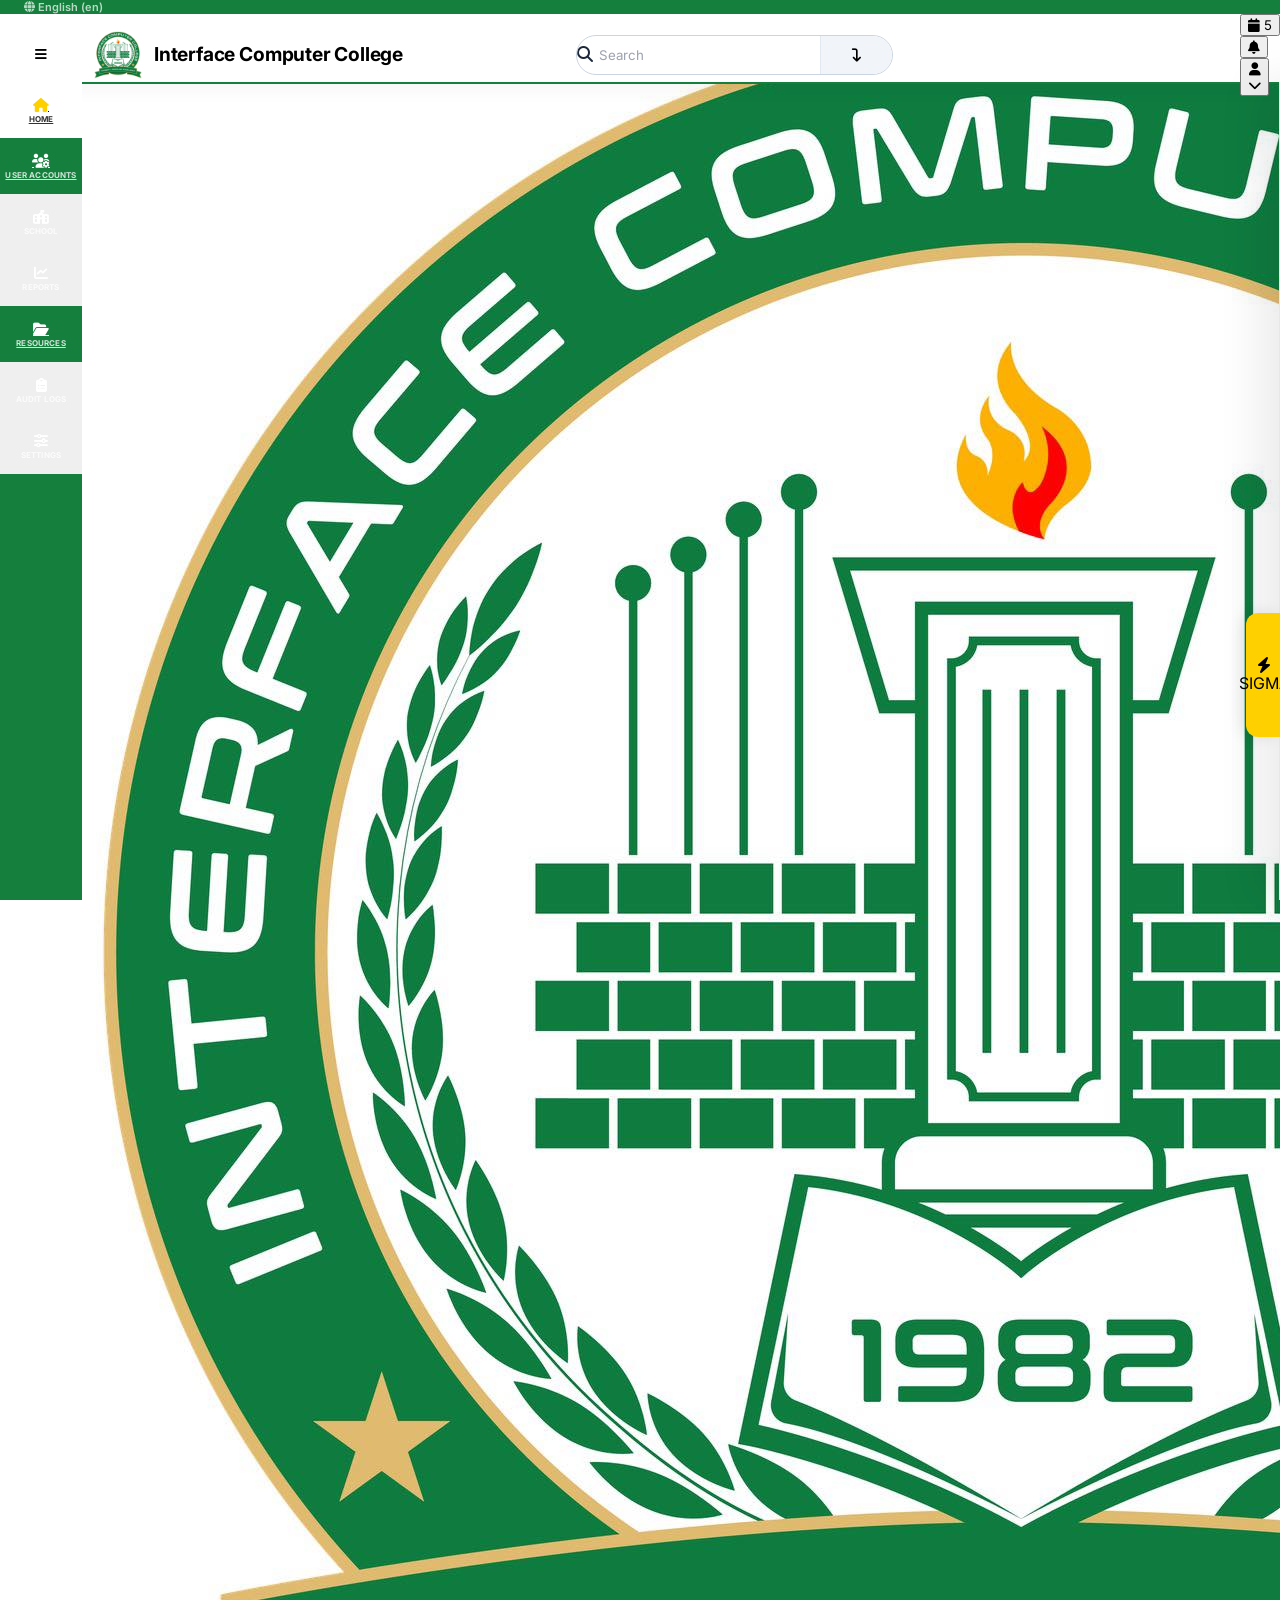
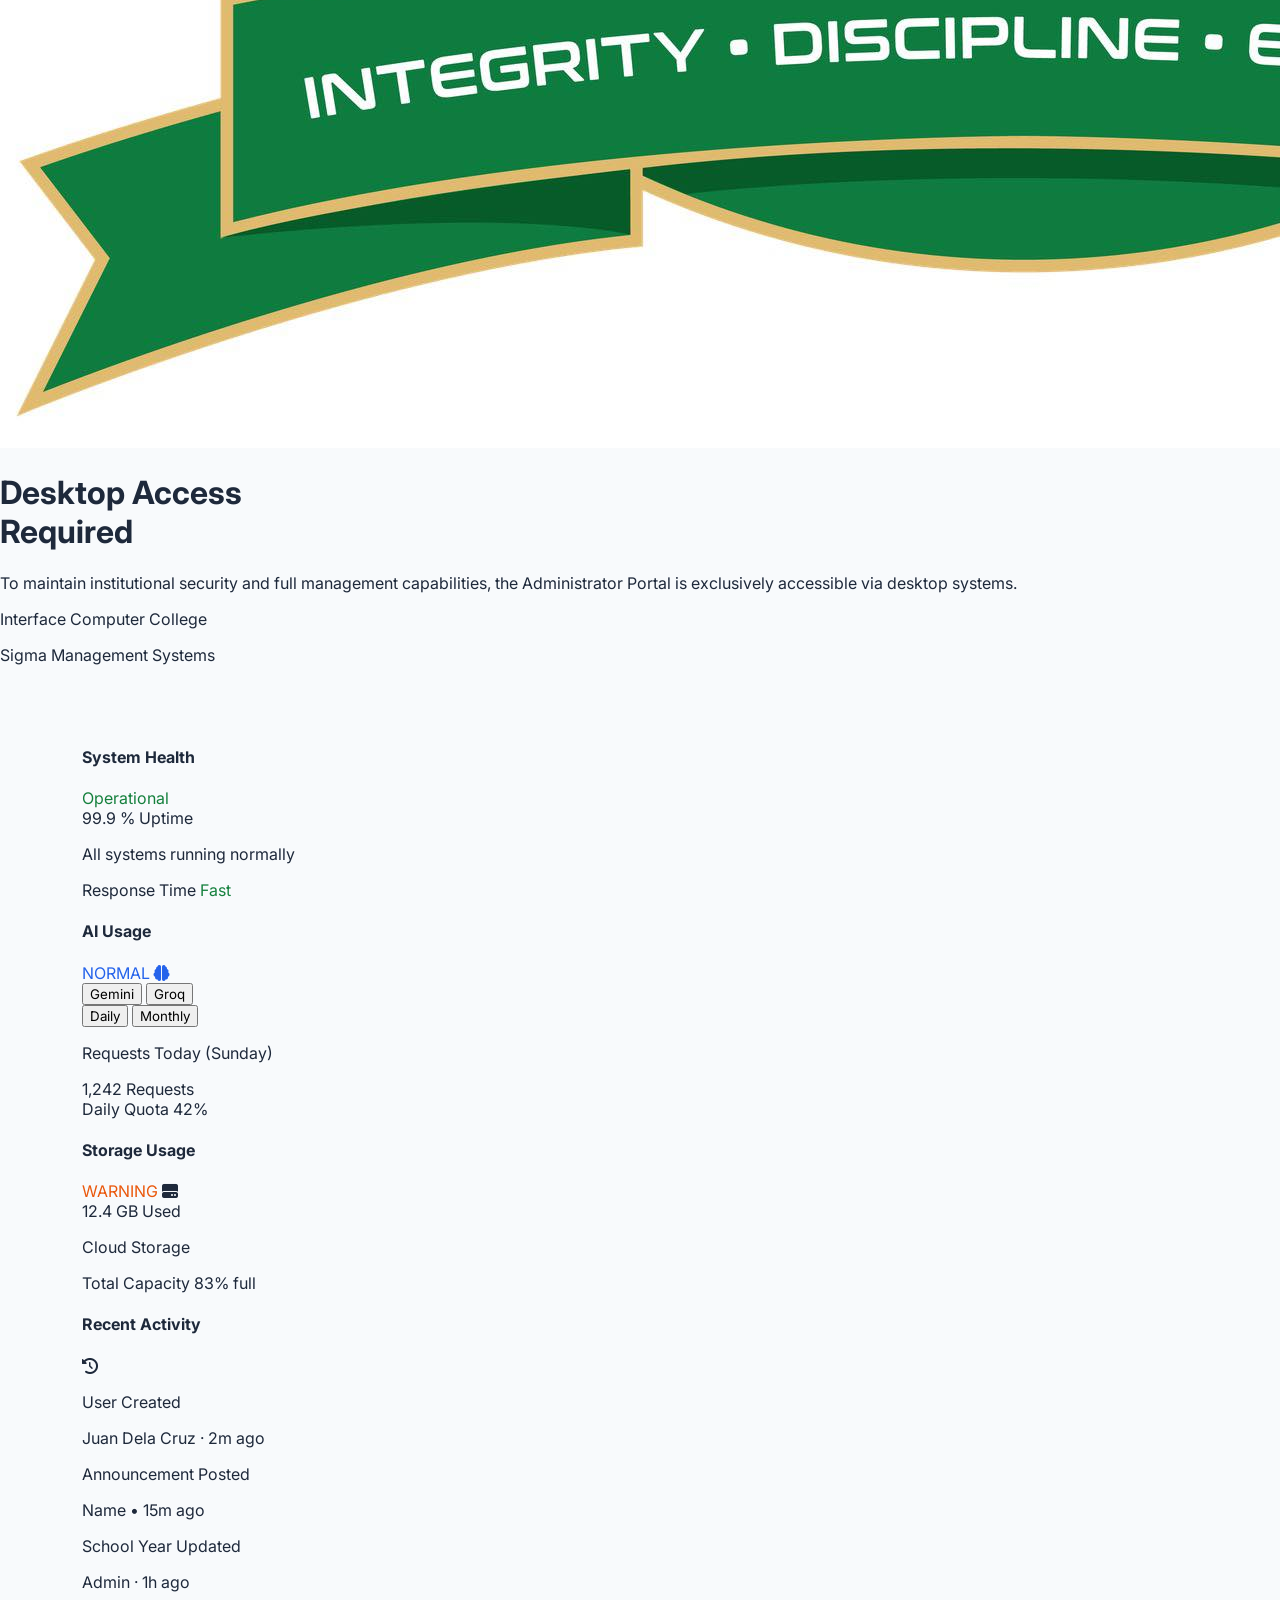
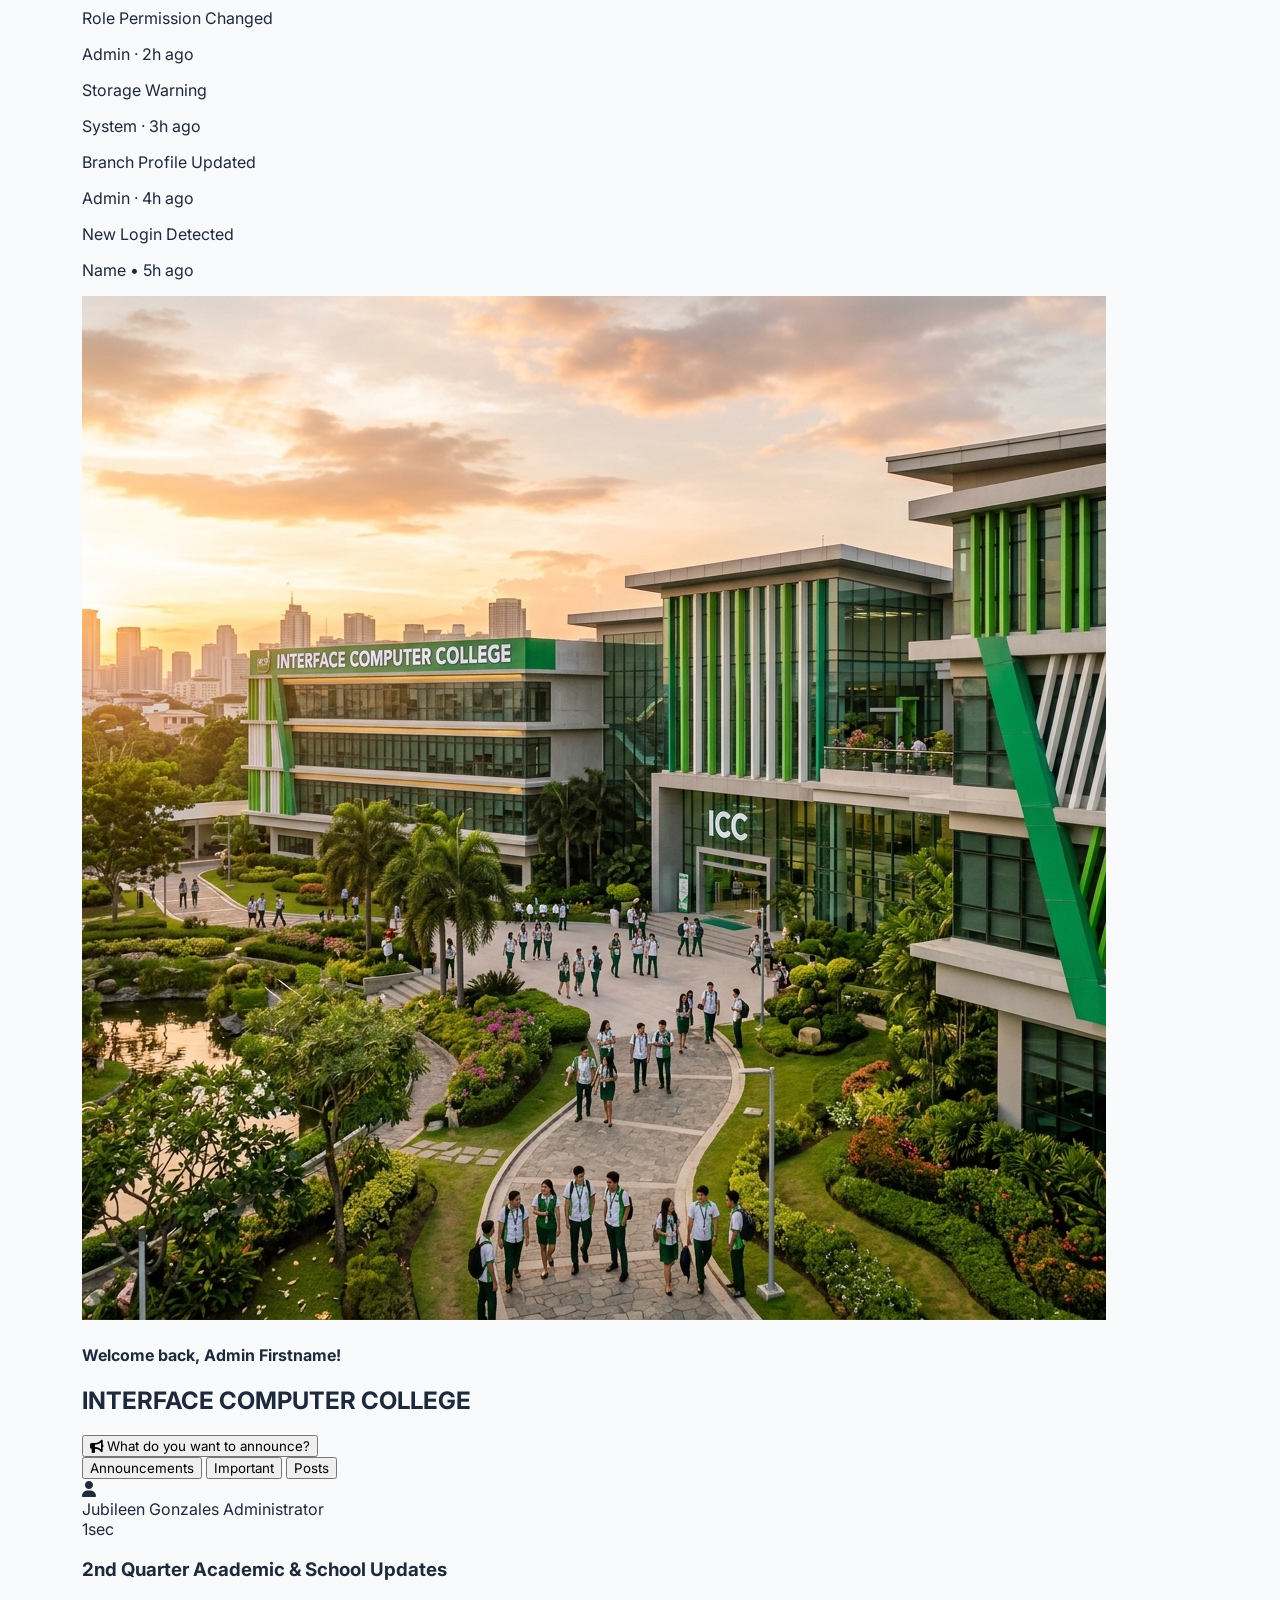
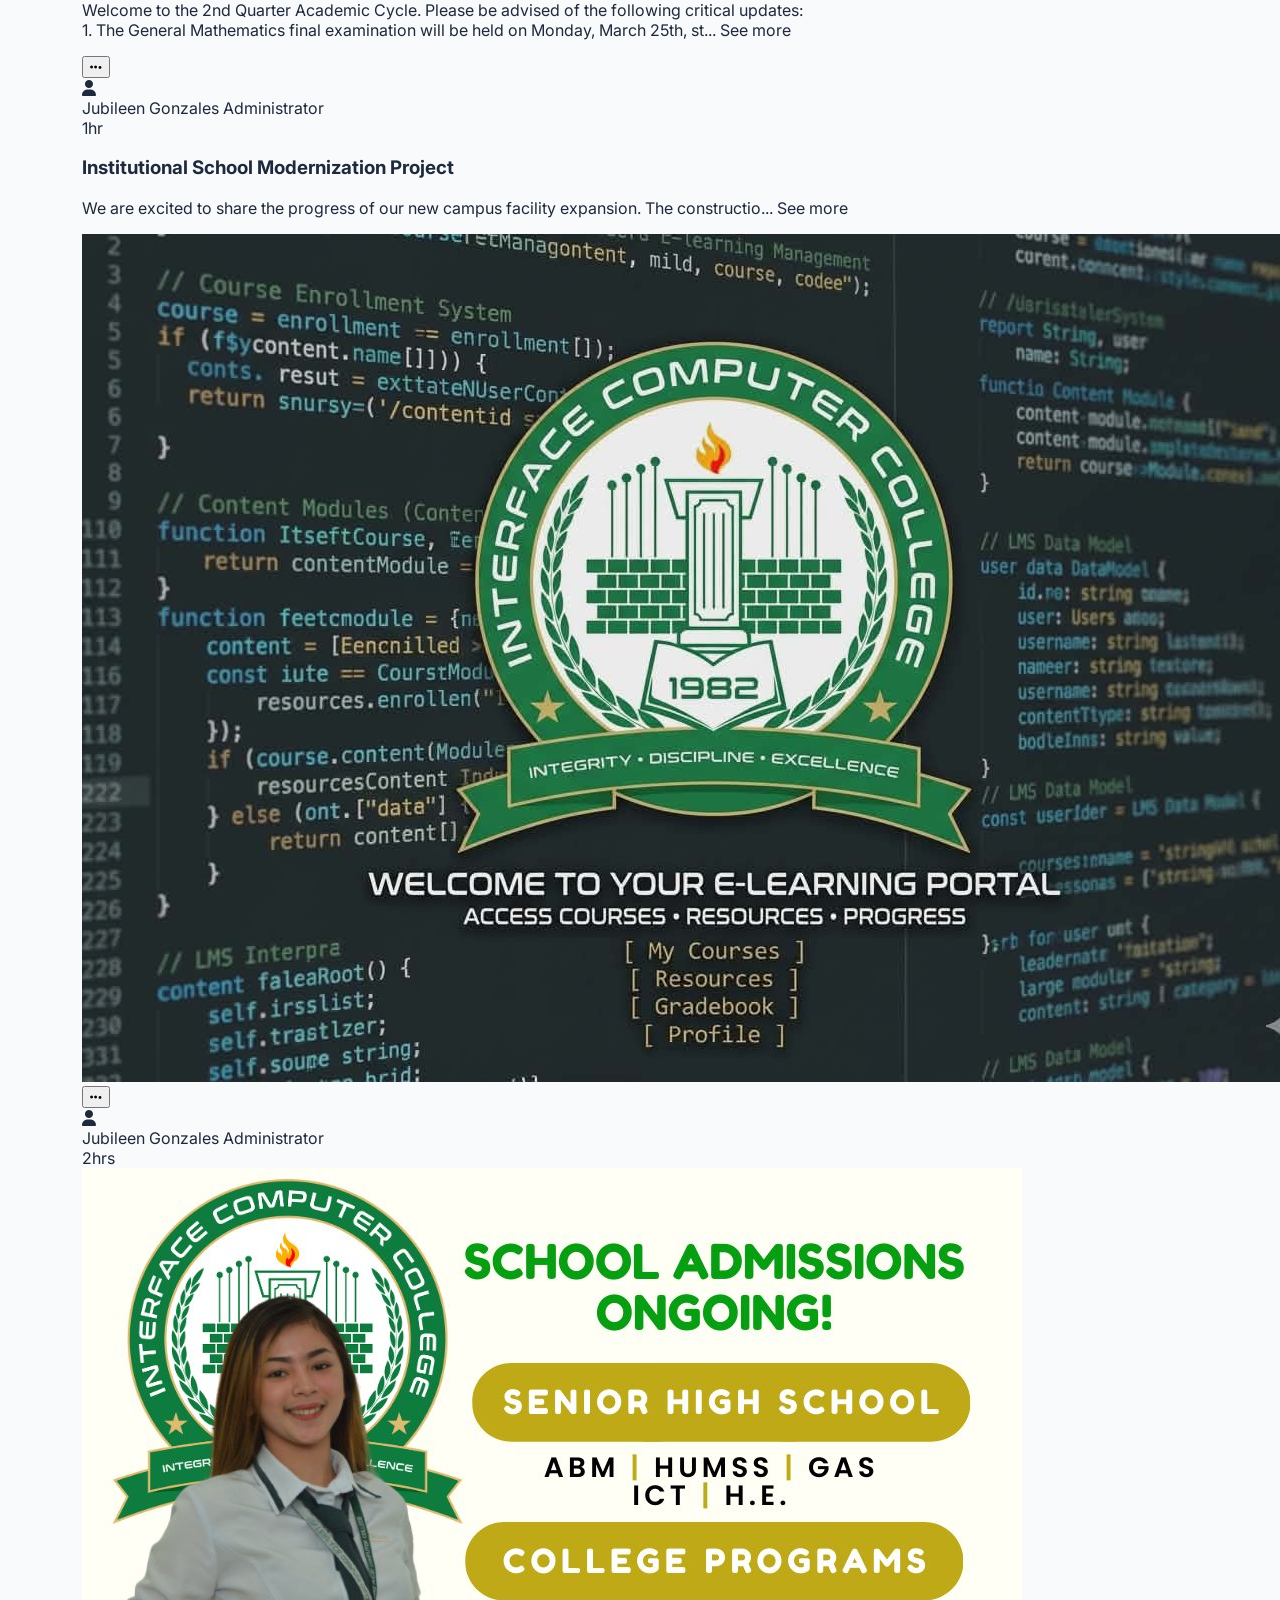
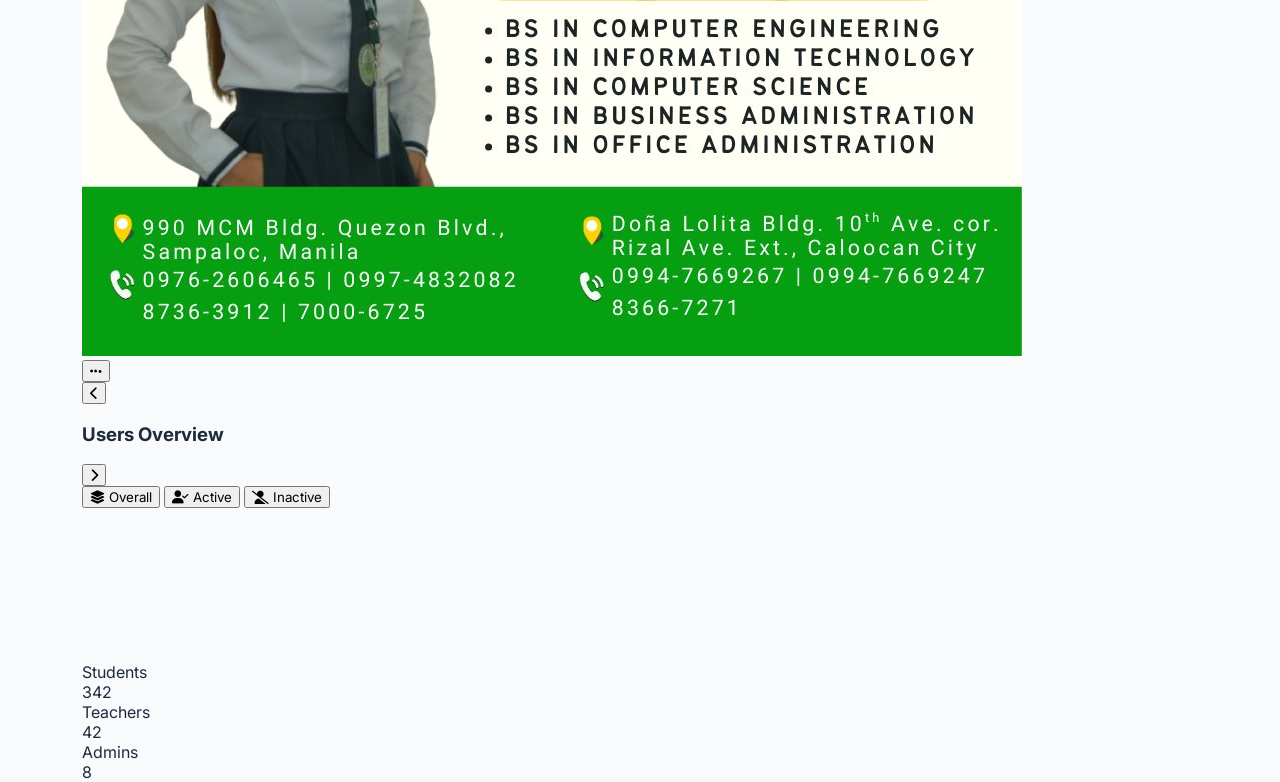
==== admin.html @ 4ba8fd10 "Add files via upload" ====
<!DOCTYPE html>
<html lang="en">

<head>
    <meta charset="UTF-8">
    <meta name="viewport" content="width=device-width, initial-scale=1.0, maximum-scale=1.0, user-scalable=no">
    <title>Interface Computer College - Admin</title>

    <!-- FONTS -->
    <link href="https://fonts.googleapis.com/css2?family=Inter:wght@300;400;500;600;700;800;900&display=swap"
        rel="stylesheet">
    <link rel="stylesheet" href="https://cdnjs.cloudflare.com/ajax/libs/font-awesome/6.5.1/css/all.min.css" />

    <!-- CSS -->
    <link rel="stylesheet" href="css/admin.css">

    <!-- CHARTS -->
    <script src="https://cdn.jsdelivr.net/npm/chart.js"></script>

    <!-- TAILWIND & CONFIG -->
    <script src="https://cdn.jsdelivr.net/npm/sortablejs@1.15.0/Sortable.min.js"></script>
    <script src="https://cdn.tailwindcss.com"></script>
    <script>
        tailwind.config = {
            theme: {
                extend: {
                    colors: {
                        'admin-bg': '#f8fafc',
                        'admin-card': '#FFFFFF',
                        'admin-border': '#e2e8f0',
                        'admin-accent': '#22c55e',
                        'admin-primary': '#15803d',
                        icc: '#15803d',
                        'icc-light': '#dcfce7',
                        'icc-dark': '#14532d',
                        'icc-yellow': '#FFD000'
                    }
                }
            }
        }
    </script>
    <style>
        * {
            font-family: 'Inter', sans-serif !important;
        }

        body {
            background-color: #f8fafc;
            color: #1e293b;
            margin: 0;
            padding: 0;
        }

        /* Protect icons from font override */
        i,
        [class^="fa-"],
        [class*=" fa-"] {
            font-family: "Font Awesome 6 Free" !important;
            font-weight: 900 !important;
        }

        /* Sortable Styles - Forced 100% Visibility */
        .sortable-ghost {
            opacity: 1 !important;
            background: #f1f5f9 !important;
        }

        .sortable-drag,
        .sortable-drag *,
        .sortable-fallback,
        .sortable-fallback *,
        .sortable-chosen,
        .sortable-chosen * {
            opacity: 1 !important;
            filter: none !important;
        }

        .sortable-fallback {
            display: block !important;
            box-shadow: 0 25px 50px -12px rgba(0, 0, 0, 0.25) !important;
            pointer-events: none;
            z-index: 99999 !important;
        }
    </style>
    <style id="subject-dynamic-styles">
        #subject-edit-overlay.has-active-draft #subject-draft-btn {
            display: none !important;
        }

        #subject-edit-overlay.has-active-draft #subject-save-btn {
            display: none !important;
        }
    </style>
</head>

<body class="bg-admin-bg min-h-screen flex flex-col font-['Inter'] text-slate-700 sidebar-collapsed">
    <!-- Blocked Access for Mobile/Tablet -->
    <div id="mobile-blocked-screen" class="fixed inset-0 z-[9999] bg-white flex flex-col items-center justify-center p-10 lg:hidden">
        <div class="flex flex-col items-center max-w-sm">
            <div class="w-24 h-24 bg-white rounded-full flex items-center justify-center mb-10 shadow-lg border border-slate-50">
                <img src="image/ICC logo.jpg" alt="ICC Logo" class="w-16 h-16 object-contain">
            </div>
            
            <div class="space-y-4 text-center">
                <h1 class="text-3xl font-black text-slate-900 tracking-tight uppercase leading-tight">
                    Desktop Access <br><span class="text-red-600">Required</span>
                </h1>
                
                <div class="w-12 h-1 bg-slate-200 mx-auto rounded-full my-6"></div>
                
                <p class="text-[13px] font-medium text-slate-500 leading-relaxed px-4">
                    To maintain institutional security and full management capabilities, the Administrator Portal is exclusively accessible via desktop systems.
                </p>
            </div>
            
            <div class="mt-16 pt-8 border-t border-slate-100 w-full flex flex-col items-center">
                <p class="text-[10px] font-black text-slate-400 uppercase tracking-[0.3em]">Interface Computer College</p>
                <p class="text-[9px] font-bold text-slate-300 uppercase tracking-widest mt-1">Sigma Management Systems</p>
            </div>
        </div>
    </div>
    <header id="admin-header"
        class="admin-topbar admin-global-header shrink-0 z-[250] fixed top-0 left-0 right-0 flex flex-col bg-white">
        <!-- School Year Status Strip (Green) -->
        <nav class="top-nav justify-between shrink-0">
            <div class="flex items-center gap-3">
                <span id="global-sy-display" class="text-white uppercase tracking-[0.2em] text-[10px] font-medium">
                    Initializing...</span>
            </div>
            <div class="flex items-center gap-2 pr-4">
                <i class="fa-solid fa-globe text-[10px] text-white/50"></i>
                <span class="text-white text-[10px] font-medium">English (en)</span>
            </div>
        </nav>

        <!-- Main Branding & Controls (White) -->
        <div class="admin-topbar__inner flex-1">
            <div class="admin-topbar__brand">
                <button id="sidebarToggleBtn" type="button" aria-label="Toggle sidebar"
                    class="w-[38px] h-[38px] rounded-full hover:bg-slate-100 focus:outline-none flex items-center justify-center no-underline transition-colors">
                    <i class="fa-solid fa-bars text-[17px] text-black"></i>
                </button>
                <div id="logo-container">
                    <button id="nav-logo-btn" title="Go to Dashboard">
                        <img src="image/ICC logo.jpg" alt="ICC Logo">
                    </button>
                </div>
                <div class="admin-topbar__brand-copy">
                    <p id="header-brand-title" class="admin-topbar__brand-label text-black">Interface Computer
                        College</p>
                </div>
            </div>

            <div class="absolute left-1/2 -translate-x-1/2 w-full max-w-sm md:block z-[101]">
                <div
                    class="header-search-shell relative flex items-center group bg-white border border-slate-300 rounded-full focus-within:border-[#FFD000] focus-within:bg-white hover:bg-white focus-within:ring-0 focus-within:outline-none focus-within:shadow-none transition-all overflow-hidden">
                    <span
                        class="absolute inset-y-0 left-0 pl-4 flex items-center pointer-events-none opacity-0 group-focus-within:opacity-100 transition-opacity duration-300">
                        <i class="fa-solid fa-magnifying-glass text-slate-900 text-sm"></i>
                    </span>
                    <input id="searchBar" type="text" placeholder="Search"
                        class="block w-full h-[38px] pl-5 pr-4 bg-transparent border-0 text-[13px] placeholder-gray-400 focus:outline-none focus:ring-0 focus:ring-offset-0 focus:shadow-none transition-all group-focus-within:pl-10 font-medium text-slate-700"
                        onkeydown="if(event.key==='Enter'){}">
                    <button id="globalSearchBtn"
                        class="header-search-enter w-[72px] h-[38px] flex items-center justify-center border-l border-slate-200 bg-slate-100 hover:bg-slate-200 transition-all text-black flex-shrink-0">
                        <i class="fa-solid fa-arrow-turn-down text-[10px] transform rotate-[-90deg] scale-y-[-1]"></i>
                    </button>
                </div>
            </div>

            <div class="flex-grow pl-8">
                <h1 id="main-content-header" class="text-xl font-black text-slate-900 tracking-tight uppercase"></h1>
            </div>

            <div class="flex items-center gap-2 pr-4">
                <div class="relative">
                    <button id="calendar-toggle"
                        class="header-icon-btn relative w-[38px] h-[38px] rounded-full bg-slate-100 hover:bg-slate-200 focus:outline-none group flex items-center justify-center transition-colors no-underline">
                        <div class="relative flex items-center justify-center pointer-events-none">
                            <i class="fa-solid fa-calendar text-[22px] text-black transition-colors"></i>
                            <span id="calendar-date-number"
                                class="absolute pt-[5px] text-[9px] font-black text-white leading-none group-[.active]:text-black transition-colors">28</span>
                        </div>
                    </button>
                </div>



                <div class="relative">
                    <button id="noti-toggle"
                        class="header-icon-btn relative w-[38px] h-[38px] rounded-full bg-slate-100 hover:bg-slate-200 focus:outline-none group flex items-center justify-center transition-colors no-underline">
                        <i class="fa-solid fa-bell text-[21px] text-black transition-colors"></i>
                        <span id="noti-badge"
                            class="absolute top-2 right-2 w-2 h-2 bg-[#FFD000] rounded-full border-2 border-white pointer-events-none"></span>
                    </button>
                </div>

                <div class="relative">
                    <button id="profile-toggle"
                        class="header-profile-btn relative w-[38px] h-[38px] rounded-full hover:bg-slate-100 focus:outline-none group flex items-center justify-center text-black text-base font-bold bg-slate-200 no-underline transition-colors">
                        <div class="absolute inset-0 rounded-full overflow-hidden flex items-center justify-center">
                            <img id="header-avatar-img" src="" alt="Avatar"
                                class="absolute inset-0 w-full h-full object-cover hidden">
                            <i id="header-avatar-placeholder" class="fa-solid fa-user text-sm opacity-50"></i>
                        </div>
                        <div
                            class="absolute bottom-[-2px] right-[-2px] w-4.5 h-4.5 bg-white rounded-full border border-slate-200 shadow-sm flex items-center justify-center z-10">
                            <i
                                class="header-profile-btn__chevron fa-solid fa-chevron-down text-[10px] font-bold text-black transition-colors"></i>
                        </div>
                    </button>
                </div>
            </div>
        </div>
    </header>

    <div class="flex flex-1">

        <!-- SIDEBAR -->
        <aside id="sidebar"
            class="fixed top-[82px] left-0 h-[calc(100vh-82px)] bg-admin-primary text-white flex flex-col z-[200] overflow-y-auto custom-scrollbar">
            <nav class="py-4 flex flex-col">
                <a href="#" id="nav-dashboard" class="nav-link active no-underline group">
                    <div class="sidebar-rail-icon">
                        <i class="fa-solid fa-house text-xl"></i>
                        <span class="rail-label">Home</span>
                    </div>
                    <span class="full-label text-[13px] whitespace-nowrap overflow-hidden font-medium">Home</span>
                </a>

                <a href="#" id="nav-users-accounts" class="nav-link no-underline">
                    <div class="sidebar-rail-icon">
                        <i class="fa-solid fa-users-gear text-xl"></i>
                        <span class="rail-label">User Accounts</span>
                    </div>
                    <span class="full-label text-[13px] whitespace-nowrap overflow-hidden font-medium">User
                        Accounts</span>
                </a>

                <div class="nav-group">
                    <button id="nav-school-mgmt" data-toggle="submenu"
                        class="nav-link nav-link--group w-full no-underline group">
                        <div class="sidebar-rail-icon">
                            <i class="fa-solid fa-school-flag text-xl"></i>
                            <span class="rail-label">School</span>
                        </div>
                        <span class="full-label text-[13px] whitespace-nowrap overflow-hidden font-medium">School
                            Management</span>
                        <i class="fa-solid fa-chevron-right sidebar-group-chevron text-[10px] transition-transform duration-300"
                            id="school-mgmt-chevron"></i>
                    </button>
                    <div id="school-mgmt-submenu" class="sidebar-submenu hidden">
                        <a href="#" id="nav-school-branch" class="nav-sublink no-underline">
                            <i class="fa-solid fa-code-branch"></i>
                            <span>School Branch</span>
                        </a>
                        <a href="#" id="nav-school-profile" class="nav-sublink no-underline">
                            <i class="fa-solid fa-building-columns"></i>
                            <span>School Profile</span>
                        </a>
                        <a href="#" id="nav-school-year" class="nav-sublink no-underline">
                            <i class="fa-solid fa-calendar-check"></i>
                            <span>School Year</span>
                        </a>
                        <a href="#" id="nav-school-sections" class="nav-sublink no-underline">
                            <i class="fa-solid fa-layer-group"></i>
                            <span>Sections</span>
                        </a>
                        <a href="#" id="nav-school-subjects" class="nav-sublink no-underline">
                            <i class="fa-solid fa-book-open"></i>
                            <span>Subjects</span>
                        </a>
                    </div>
                </div>

                <div class="nav-group">
                    <button id="nav-reports" data-toggle="submenu"
                        class="nav-link nav-link--group w-full no-underline group">
                        <div class="sidebar-rail-icon">
                            <i class="fa-solid fa-chart-line text-xl"></i>
                            <span class="rail-label">Reports</span>
                        </div>
                        <span
                            class="full-label text-[13px] whitespace-nowrap overflow-hidden font-medium">Reports</span>
                        <i class="fa-solid fa-chevron-right sidebar-group-chevron text-[10px] transition-transform duration-300"
                            id="reports-chevron"></i>
                    </button>
                    <div id="reports-submenu" class="sidebar-submenu hidden">
                        <a href="#" id="nav-reports-ai" class="nav-sublink no-underline">
                            <i class="fa-solid fa-brain"></i>
                            <span>AI Reports</span>
                        </a>
                        <a href="#" id="nav-reports-attendance" class="nav-sublink no-underline">
                            <i class="fa-solid fa-calendar-check"></i>
                            <span>Attendance Reports</span>
                        </a>
                        <a href="#" id="nav-reports-performance" class="nav-sublink no-underline">
                            <i class="fa-solid fa-chart-line"></i>
                            <span>Performance Reports</span>
                        </a>
                    </div>
                </div>

                <div class="nav-group">
                    <a href="#" id="nav-resources" class="nav-link no-underline group">
                        <div class="sidebar-rail-icon">
                            <i class="fa-solid fa-folder-open text-xl"></i>
                            <span class="rail-label">Resources</span>
                        </div>
                        <span
                            class="full-label text-[13px] whitespace-nowrap overflow-hidden font-medium">Resources</span>
                    </a>
                </div>



                <div class="nav-group">
                    <button id="nav-audit-logs" data-toggle="submenu"
                        class="nav-link nav-link--group w-full no-underline group">
                        <div class="sidebar-rail-icon">
                            <i class="fa-solid fa-clipboard-list text-xl"></i>
                            <span class="rail-label">Audit Logs</span>
                        </div>
                        <span class="full-label text-[13px] whitespace-nowrap overflow-hidden font-medium">Audit Logs</span>
                        <i class="fa-solid fa-chevron-right sidebar-group-chevron text-[10px] transition-transform duration-300"
                            id="audit-logs-chevron"></i>
                    </button>
                    <div id="audit-logs-submenu" class="sidebar-submenu hidden">
                        <a href="#" id="nav-audit-ai" class="nav-sublink no-underline">
                            <i class="fa-solid fa-robot"></i>
                            <span>AI Logs</span>
                        </a>
                        <a href="#" id="nav-audit-activity" class="nav-sublink no-underline">
                            <i class="fa-solid fa-shoe-prints"></i>
                            <span>Activity Logs</span>
                        </a>
                        <a href="#" id="nav-audit-auth" class="nav-sublink no-underline">
                            <i class="fa-solid fa-right-to-bracket"></i>
                            <span>Authentication Logs</span>
                        </a>
                    </div>
                </div>

                <div class="nav-group">
                    <button id="nav-settings" data-toggle="submenu"
                        class="nav-link nav-link--group w-full no-underline group">
                        <div class="sidebar-rail-icon">
                            <i class="fa-solid fa-sliders text-xl"></i>
                            <span class="rail-label">Settings</span>
                        </div>
                        <span class="full-label text-[13px] whitespace-nowrap overflow-hidden font-medium">System
                            Settings</span>
                        <i class="fa-solid fa-chevron-right sidebar-group-chevron text-[10px] transition-transform duration-300"
                            id="settings-chevron"></i>
                    </button>
                    <div id="settings-submenu" class="sidebar-submenu hidden">
                        <a href="#" id="nav-settings-security" data-settings-tab="security"
                            class="nav-sublink no-underline">
                            <i class="fa-solid fa-shield-halved"></i>
                            <span>Login Security</span>
                        </a>
                        <a href="#" id="nav-settings-preference" data-settings-tab="preference"
                            class="nav-sublink no-underline">
                            <i class="fa-solid fa-palette"></i>
                            <span>Preferences</span>
                        </a>
                        <a href="#" id="nav-settings-storage" data-settings-tab="storage"
                            class="nav-sublink no-underline">
                            <i class="fa-solid fa-hard-drive"></i>
                            <span>Storage</span>
                        </a>
                        <a href="#" id="nav-settings-api" data-settings-tab="api" class="nav-sublink no-underline">
                            <i class="fa-solid fa-plug"></i>
                            <span>API Keys</span>
                        </a>
                    </div>
                </div>

                <div class="mt-auto pb-4"></div>
            </nav>

        </aside>

        <aside id="sub-sidebar"
            class="fixed top-[82px] h-[calc(100vh-82px)] w-[240px] bg-white border-r border-slate-200 z-[240] flex-col shadow-sm hidden">
            <div id="sub-sidebar-header"
                class="px-4 py-4 border-b border-slate-100 bg-white flex items-center min-h-[60px]">
                <h3 id="sub-sidebar-title" class="font-black text-slate-900 text-[15px] leading-tight truncate w-full">
                    Menu
                </h3>
            </div>
            <div id="sub-sidebar-content" class="flex-1 overflow-y-auto p-2 space-y-1"></div>
        </aside>

        <!-- MAIN WRAPPER (Shifted for Fixed Sidebar) -->
        <div id="layout-wrapper" class="flex-1 ml-[220px] flex flex-col min-h-screen">
            <!-- DASHBOARD CONTENT -->
            <main id="admin-main" class="flex-1 bg-admin-bg relative">
                <!-- USER PROFILE VIEW (Read-Only) -->
                <section id="user-profile-view" class="dynamic-section hidden">
                    <!-- Top Banner & Header Part -->
                    <div class="w-full border-b border-slate-200 bg-white">
                        <div class="mx-auto max-w-[1024px] w-full">
                            <div class="bg-white border-x border-slate-200 p-0 relative flex flex-col">
                                <div class="relative min-h-[310px]">
                                    <div class="absolute inset-0 overflow-hidden rounded-b-[44px] bg-[#15803d]">
                                        <div
                                            class="absolute inset-0 bg-[radial-gradient(circle_at_top_left,_rgba(255,255,255,0.18),_transparent_38%),radial-gradient(circle_at_bottom_right,_rgba(255,255,255,0.14),_transparent_34%)]">
                                        </div>
                                        <div
                                            class="absolute inset-0 opacity-20 bg-[repeating-linear-gradient(90deg,transparent_0,transparent_22px,rgba(250,204,21,0.4)_22px,rgba(250,204,21,0.4)_23px)]">
                                        </div>
                                        <div class="absolute bottom-0 left-1/3 right-0 h-px bg-white/10"></div>
                                    </div>
                                    <div class="relative px-10 pt-10 pb-0 min-h-[310px] flex items-end">
                                        <div
                                            class="relative z-10 flex flex-col md:flex-row md:items-center gap-6 md:gap-8 w-full">
                                            <button type="button" id="user-profile-picture-trigger"
                                                onclick="window.toggleUserProfilePictureOverlay(true)"
                                                class="w-44 h-44 md:w-48 md:h-48 rounded-full bg-slate-200 flex items-center justify-center focus:outline-none shrink-0 mb-[-74px] border border-slate-300 shadow-sm transition-transform hover:scale-[1.05] duration-200"
                                                title="Change profile picture">
                                                <div
                                                    class="w-40 h-40 md:w-44 md:h-44 rounded-full bg-slate-100 flex items-center justify-center overflow-hidden relative">
                                                    <img id="user-avatar-img" src="" alt="User Avatar"
                                                        class="absolute inset-0 w-full h-full object-cover hidden">
                                                    <i id="user-avatar-placeholder"
                                                        class="fa-solid fa-user text-7xl text-black opacity-50"></i>
                                                </div>
                                            </button>
                                            <div class="flex-1 md:pb-5">
                                                <div class="flex flex-col gap-1">
                                                    <h2
                                                        class="text-[1.85rem] md:text-[2.6rem] font-medium text-white tracking-tight leading-[1.02]">
                                                        <span id="view-user-firstName-banner">Firstname</span>
                                                        <span id="view-user-lastName-banner">Lastname</span>
                                                    </h2>
                                                    <div class="flex items-center gap-3">
                                                        <span id="view-user-role" style="display:none"
                                                            class="px-3 py-1 bg-white/20 backdrop-blur-md rounded-full text-[10px] font-black uppercase tracking-widest text-white">Role</span>
                                                        <span id="view-user-id"
                                                            class="text-[10px] font-normal uppercase tracking-widest text-white">ID:
                                                            #000000</span>
                                                    </div>
                                                </div>
                                            </div>
                                        </div>
                                    </div>

                                    <!-- Profile Settings Dropdown - Right side exactly below banner boundary -->
                                    <div class="absolute right-10 top-full mt-6 z-20">
                                        <div class="relative">
                                            <button type="button" id="profile-settings-btn"
                                                onclick="window.toggleProfileSettingsMenu(event)"
                                                class="w-10 h-10 bg-white hover:bg-slate-50 border border-slate-200 rounded-full flex items-center justify-center text-slate-600 transition-all group shadow-sm"
                                                title="Account Settings">
                                                <i
                                                    class="fa-solid fa-gear text-base group-hover:rotate-90 transition-transform duration-500"></i>
                                            </button>
                                            <div id="profile-settings-menu"
                                                class="hidden absolute right-0 mt-3 w-64 bg-white border border-slate-200 rounded-[2rem] shadow-[0_20px_50px_rgba(0,0,0,0.1)] z-[110] p-4 overflow-hidden">
                                                <div class="space-y-1">
                                                    <button
                                                        onclick="window.viewUserProfile(window.currentViewingUserId); window.toggleProfileSettingsMenu(null, true)"
                                                        class="w-full flex items-center gap-3 px-4 py-3 hover:bg-slate-50 rounded-2xl transition-all group">
                                                        <div class="w-6 flex justify-center items-center">
                                                            <i class="fa-solid fa-circle-user text-black text-sm"></i>
                                                        </div>
                                                        <span
                                                            class="text-[11px] font-bold text-black font-['Inter']">View
                                                            Profile</span>
                                                    </button>
                                                    <button
                                                        onclick="window.editUserPermissions(window.currentViewingUserId); window.toggleProfileSettingsMenu(null, true)"
                                                        class="w-full flex items-center gap-3 px-4 py-3 hover:bg-slate-50 rounded-2xl transition-all group">
                                                        <div class="w-6 flex justify-center items-center">
                                                            <i class="fa-solid fa-user-shield text-black text-sm"></i>
                                                        </div>
                                                        <span id="profile-edit-permissions-label"
                                                            class="text-[11px] font-bold text-black font-['Inter']">Edit
                                                            Permissions</span>
                                                    </button>
                                                    <div class="h-px bg-slate-100 my-2 mx-4"></div>
                                                    <button
                                                        onclick="window.requestPasswordChange(window.currentViewingUserId); window.toggleProfileSettingsMenu(null, true)"
                                                        class="w-full flex items-center gap-3 px-4 py-3 hover:bg-slate-50 rounded-2xl transition-all group">
                                                        <div class="w-6 flex justify-center items-center">
                                                            <i class="fa-solid fa-key text-black text-sm"></i>
                                                        </div>
                                                        <span
                                                            class="text-[11px] font-bold text-black font-['Inter']">Change
                                                            Password</span>
                                                    </button>
                                                    <div class="h-px bg-slate-100 my-2 mx-4"></div>
                                                    <button id="profile-lock-btn"
                                                        onclick="window.toggleUserLock(window.currentViewingUserId); window.toggleProfileSettingsMenu(null, true)"
                                                        class="w-full flex items-center gap-3 px-4 py-3 hover:bg-slate-50 rounded-2xl transition-all group">
                                                        <div class="w-6 flex justify-center items-center">
                                                            <i id="profile-lock-icon"
                                                                class="fa-solid fa-lock text-black text-sm"></i>
                                                        </div>
                                                        <span id="profile-lock-label"
                                                            class="text-[11px] font-bold text-black font-['Inter']">Lock
                                                            Account</span>
                                                    </button>
                                                    <div class="h-px bg-slate-100 my-2 mx-4"></div>
                                                    <button
                                                        onclick="window.showDeleteAccountModal1(); window.toggleProfileSettingsMenu(null, true)"
                                                        class="w-full flex items-center gap-3 px-4 py-3 hover:bg-red-50 rounded-2xl transition-all group">
                                                        <div class="w-6 flex justify-center items-center">
                                                            <i class="fa-solid fa-trash-can text-red-600 text-sm"></i>
                                                        </div>
                                                        <span
                                                            class="text-[11px] font-bold text-red-600 font-['Inter']">Delete</span>
                                                    </button>
                                                </div>
                                            </div>
                                        </div>
                                    </div>
                                </div>
                                <div class="pt-24">
                                    <div class="border-t border-slate-200"></div>
                                </div>
                            </div>
                        </div>
                    </div>

                    <!-- Bottom Tabs & Content Part -->
                    <div class="mx-auto max-w-[1024px] w-full">
                        <div
                            class="bg-white border-x border-b border-slate-200 min-h-screen p-0 shadow-sm relative flex flex-col">
                            <div class="pt-2 pb-10 space-y-1">
                                <div
                                    class="px-10 grid grid-cols-1 lg:grid-cols-[320px_minmax(0,1fr)_auto] gap-8 items-center">
                                    <div class="flex justify-center">
                                        <h3
                                            class="text-base font-semibold text-slate-400 tracking-normal font-['Inter']">
                                            About</h3>
                                    </div>
                                    <div class="flex justify-center lg:justify-start gap-2">
                                        <p id="profile-tab-bio"
                                            class="px-4 py-0.5 border-b-2 border-[#15803d] text-base font-bold text-[#FFD000] tracking-normal font-['Inter'] cursor-pointer transition-colors hover:bg-slate-100 rounded-t-lg"
                                            onclick="window.switchUserProfileTab('bio')">
                                            Bio</p>
                                        <p id="profile-tab-achievements"
                                            class="px-4 py-0.5 border-b-2 border-transparent text-base font-normal text-slate-400 tracking-normal font-['Inter'] cursor-pointer transition-colors hover:bg-slate-100 rounded-t-lg"
                                            onclick="window.switchUserProfileTab('achievements')">
                                            Achievements</p>
                                        <p id="profile-tab-subjects"
                                            class="px-4 py-0.5 border-b-2 border-transparent text-base font-normal text-slate-400 tracking-normal font-['Inter'] cursor-pointer transition-colors hover:bg-slate-100 rounded-t-lg"
                                            onclick="window.switchUserProfileTab('subjects')">
                                            Subjects</p>
                                        <p id="profile-tab-sections"
                                            class="px-4 py-0.5 border-b-2 border-transparent text-base font-normal text-slate-400 tracking-normal font-['Inter'] cursor-pointer transition-colors hover:bg-slate-100 rounded-t-lg"
                                            onclick="window.switchUserProfileTab('sections')">
                                            Sections</p>
                                    </div>
                                </div>
                                <div class="border-t border-slate-200"></div>

                                <div class="px-10 pt-6 grid grid-cols-1 lg:grid-cols-[320px_minmax(0,1fr)] gap-8">
                                    <aside class="rounded-[28px] border border-slate-200 bg-white p-7 space-y-7">
                                        <div class="space-y-5">
                                            <div class="space-y-1">
                                                <div class="flex items-center justify-between">
                                                    <p
                                                        class="text-[10px] font-bold uppercase tracking-[0.24em] text-slate-400 font-['Inter']">
                                                        Email</p>
                                                </div>
                                                <p id="view-user-email"
                                                    class="text-sm font-medium text-black font-['Inter'] break-words">
                                                    example@gmail.com</p>
                                            </div>
                                        </div>
                                    </aside>

                                    <section class="rounded-[28px] border border-slate-200 bg-white p-7 min-h-[360px]">
                                        <div id="user-profile-tab-panel" class="space-y-6">
                                            <!-- Dynamic content injected here -->
                                        </div>
                                    </section>
                                </div>
                            </div>
                        </div>
                    </div>
                </section>

                <section id="dashboard-view" class="dynamic-section hidden">
                    <!-- Dashboard Workspace -->
                    <div class="grid grid-cols-1 lg:grid-cols-12 gap-8 p-4 pt-4 items-start">
                        <!-- 1. Left Section (3/12) - Metrics -->
                        <div id="dashboard-metrics-container"
                            class="lg:col-span-3 space-y-6 sticky top-[106px] mt-2 pr-2 max-h-[calc(100vh-106px)] overflow-y-auto custom-scrollbar">
                            <!-- System Health Panel -->
                            <div data-id="metric-health"
                                class="bg-white border border-slate-200 h-[180px] rounded-[22px] shadow-sm p-5 flex flex-col justify-between">
                                <div class="flex items-center justify-between pb-4 border-b border-slate-100">
                                    <h4 class="text-[10px] font-black text-black uppercase tracking-widest">System
                                        Health</h4>
                                    <div class="flex items-center gap-2">
                                        <span id="system-status-label"
                                            class="text-[9px] font-black text-[#15803d] uppercase tracking-widest">Operational</span>
                                        <div id="system-status-indicator"
                                            class="w-2 h-2 rounded-full bg-[#15803d] animate-pulse"></div>
                                    </div>
                                </div>
                                <div class="flex-1 flex flex-col justify-center gap-2">
                                    <div class="flex items-end gap-1">
                                        <span id="system-uptime-value"
                                            class="text-3xl font-black text-slate-900 leading-none">99.9</span>
                                        <span class="text-[10px] font-black text-black mb-1 uppercase tracking-widest">%
                                            Uptime</span>
                                    </div>
                                    <p id="system-status-message"
                                        class="text-[9px] font-bold text-black uppercase tracking-widest leading-relaxed">
                                        All systems running normally</p>
                                </div>
                                <div class="space-y-2">
                                    <div class="flex items-center justify-between">
                                        <span
                                            class="text-[8px] font-black text-black uppercase tracking-widest">Response
                                            Time</span>
                                        <span id="system-latency-label"
                                            class="text-[8px] font-black text-[#15803d] uppercase">Fast</span>
                                    </div>
                                    <div class="h-1 bg-slate-100 rounded-full overflow-hidden">
                                        <div id="system-latency-bar" class="w-full h-full bg-[#15803d]"></div>
                                    </div>
                                </div>
                            </div>
                            <!-- AI Usage Panel -->
                            <div data-id="metric-ai"
                                class="bg-white border border-slate-200 h-[180px] rounded-[22px] shadow-sm p-5 flex flex-col justify-between">
                                <div class="flex items-center justify-between pb-2 border-b border-slate-100">
                                    <h4 class="text-[10px] font-black text-black uppercase tracking-widest">AI Usage
                                    </h4>
                                    <div class="flex items-center gap-2">
                                        <span id="ai-status-label"
                                            class="text-[9px] font-black text-[#15803d] uppercase tracking-widest">Efficient</span>
                                        <i id="ai-status-icon" class="fa-solid fa-brain text-[10px] text-[#15803d]"></i>
                                    </div>
                                </div>

                                <div class="flex flex-col gap-1 mt-1">
                                    <!-- Model Switcher -->
                                    <div class="flex items-center bg-slate-50 rounded-full p-0.5">
                                        <button id="btn-ai-gemini"
                                            class="flex-1 py-1 rounded-full text-[7px] font-black uppercase tracking-widest transition-all bg-[#15803d] text-white">Gemini</button>
                                        <button id="btn-ai-groq"
                                            class="flex-1 py-1 rounded-full text-[7px] font-black uppercase tracking-widest transition-all text-black hover:bg-slate-100">Groq</button>
                                    </div>
                                    <!-- Period Switcher -->
                                    <div class="flex items-center bg-slate-50 rounded-full p-0.5">
                                        <button id="btn-period-daily"
                                            class="flex-1 py-1 rounded-full text-[7px] font-black uppercase tracking-widest transition-all bg-[#15803d] text-white">Daily</button>
                                        <button id="btn-period-monthly"
                                            class="flex-1 py-1 rounded-full text-[7px] font-black uppercase tracking-widest transition-all text-black hover:bg-slate-100">Monthly</button>
                                    </div>
                                </div>

                                <div class="flex-1 flex flex-col justify-center gap-0.5">
                                    <p id="ai-period-desc"
                                        class="text-[7px] font-black text-black uppercase tracking-widest opacity-60">
                                        Requests Today (Sunday)</p>
                                    <div class="flex items-end gap-1">
                                        <span id="ai-requests-value"
                                            class="text-2xl font-black text-slate-900 leading-none">1,242</span>
                                        <span
                                            class="text-[9px] font-black text-black mb-0.5 uppercase tracking-widest">Requests</span>
                                    </div>
                                </div>

                                <div class="space-y-1">
                                    <div class="flex items-center justify-between">
                                        <span id="ai-quota-label"
                                            class="text-[8px] font-black text-black uppercase tracking-widest">Daily
                                            Quota</span>
                                        <span id="ai-usage-percent" class="text-[8px] font-black text-black">42%</span>
                                    </div>
                                    <div class="h-1 bg-slate-100 rounded-full overflow-hidden">
                                        <div id="ai-usage-bar" class="w-[42%] h-full bg-[#15803d]"></div>
                                    </div>
                                </div>
                            </div>
                            <!-- Storage Usage Panel -->
                            <div data-id="metric-storage"
                                class="bg-white border border-slate-200 h-[180px] rounded-[22px] shadow-sm p-5 flex flex-col justify-between">
                                <div class="flex items-center justify-between pb-3 border-b border-slate-100">
                                    <h4 class="text-[10px] font-black text-black uppercase tracking-widest">Storage
                                        Usage</h4>
                                    <div class="flex items-center gap-2">
                                        <span id="storage-status-label"
                                            class="text-[9px] font-black text-[#15803d] uppercase tracking-widest">Optimal</span>
                                        <i class="fa-solid fa-hard-drive text-[10px] text-[#15803d]"></i>
                                    </div>
                                </div>
                                <div class="flex-1 flex flex-col justify-center gap-1">
                                    <div class="flex items-end gap-1">
                                        <span id="storage-used-value"
                                            class="text-2xl font-black text-slate-900 leading-none">12.4</span>
                                        <span
                                            class="text-[9px] font-black text-black mb-0.5 uppercase tracking-widest">GB
                                            Used</span>
                                    </div>
                                    <p
                                        class="text-[8px] font-bold text-black uppercase tracking-widest leading-relaxed">
                                        Cloud Storage</p>
                                </div>
                                <div class="space-y-1.5">
                                    <div class="flex items-center justify-between">
                                        <span class="text-[8px] font-black text-black uppercase tracking-widest">Total
                                            Capacity</span>
                                        <span id="storage-percent-label" class="text-[8px] font-black text-black">83%
                                            full</span>
                                    </div>
                                    <div class="h-1 bg-slate-100 rounded-full overflow-hidden">
                                        <div id="storage-usage-bar" class="w-[83%] h-full bg-[#ea580c]"></div>
                                    </div>
                                </div>
                            </div>

                            <!-- Recent Activity Panel (own scrollbar) -->
                            <div data-id="metric-activity"
                                class="bg-white border border-slate-200 h-[180px] rounded-[22px] shadow-sm p-5 flex flex-col">
                                <div class="flex items-center justify-between pb-3 border-b border-slate-100 mb-3">
                                    <h4 class="text-[10px] font-black text-black uppercase tracking-widest">Recent
                                        Activity</h4>
                                    <i class="fa-solid fa-clock-rotate-left text-[10px] text-[#15803d]"></i>
                                </div>
                                <div class="flex-1 overflow-y-auto custom-scrollbar space-y-3 pr-1">
                                    <div class="flex items-start gap-3">
                                        <div class="w-1.5 h-1.5 rounded-full bg-[#15803d] mt-1.5 shrink-0"></div>
                                        <div>
                                            <p class="text-[9px] font-black text-black uppercase tracking-widest">User
                                                Created</p>
                                            <p class="text-[9px] font-bold text-black/40 uppercase tracking-widest">Juan
                                                Dela Cruz · 2m ago</p>
                                        </div>
                                    </div>
                                    <div class="flex items-start gap-3">
                                        <div class="w-1.5 h-1.5 rounded-full bg-[#FFD000] mt-1.5 shrink-0"></div>
                                        <div>
                                            <p class="text-[9px] font-black text-black uppercase tracking-widest">
                                                Announcement Posted</p>
                                            <p class="text-[9px] font-bold text-black/40 uppercase tracking-widest">
                                                Name • 15m ago</p>
                                        </div>
                                    </div>
                                    <div class="flex items-start gap-3">
                                        <div class="w-1.5 h-1.5 rounded-full bg-[#15803d] mt-1.5 shrink-0"></div>
                                        <div>
                                            <p class="text-[9px] font-black text-black uppercase tracking-widest">School
                                                Year Updated</p>
                                            <p class="text-[9px] font-bold text-black/40 uppercase tracking-widest">
                                                Admin · 1h ago</p>
                                        </div>
                                    </div>
                                    <div class="flex items-start gap-3">
                                        <div class="w-1.5 h-1.5 rounded-full bg-slate-300 mt-1.5 shrink-0"></div>
                                        <div>
                                            <p class="text-[9px] font-black text-black uppercase tracking-widest">Role
                                                Permission Changed</p>
                                            <p class="text-[9px] font-bold text-black/40 uppercase tracking-widest">
                                                Admin · 2h ago</p>
                                        </div>
                                    </div>
                                    <div class="flex items-start gap-3">
                                        <div class="w-1.5 h-1.5 rounded-full bg-[#ea580c] mt-1.5 shrink-0"></div>
                                        <div>
                                            <p class="text-[9px] font-black text-black uppercase tracking-widest">
                                                Storage Warning</p>
                                            <p class="text-[9px] font-bold text-black/40 uppercase tracking-widest">
                                                System · 3h ago</p>
                                        </div>
                                    </div>
                                    <div class="flex items-start gap-3">
                                        <div class="w-1.5 h-1.5 rounded-full bg-[#15803d] mt-1.5 shrink-0"></div>
                                        <div>
                                            <p class="text-[9px] font-black text-black uppercase tracking-widest">Branch
                                                Profile Updated</p>
                                            <p class="text-[9px] font-bold text-black/40 uppercase tracking-widest">
                                                Admin · 4h ago</p>
                                        </div>
                                    </div>
                                    <div class="flex items-start gap-3">
                                        <div class="w-1.5 h-1.5 rounded-full bg-slate-300 mt-1.5 shrink-0"></div>
                                        <div>
                                            <p class="text-[9px] font-black text-black uppercase tracking-widest">New
                                                Login Detected</p>
                                            <p class="text-[9px] font-bold text-black/40 uppercase tracking-widest">
                                                Name • 5h ago</p>
                                        </div>
                                    </div>
                                </div>
                            </div>
                        </div>

                        <!-- 2. Middle Section (6/12) -->
                        <div class="lg:col-span-6 space-y-8 mt-2">
                            <!-- Welcome Panel -->
                            <div
                                class="welcome-panel relative h-[220px] rounded-[22px] overflow-hidden shadow-lg border border-slate-200 flex items-center px-12 group">
                                <img id="welcome-panel-admin-img" src="image/Welcome.jpg" alt="Welcome to ICC"
                                    class="absolute inset-0 w-full h-full object-cover transition-transform duration-700 group-hover:scale-105">
                                <div class="absolute inset-0 bg-gradient-to-r from-icc/90 via-icc/40 to-transparent">
                                </div>
                                <div class="relative z-10">
                                    <h4 class="text-[#FFD000] font-black text-2xl mb-3">
                                        Welcome back, Admin <span id="welcome-user-firstName">Firstname</span>!</h4>
                                    <h2 class="text-white text-4xl font-black leading-tight drop-shadow-md uppercase">
                                        INTERFACE COMPUTER COLLEGE</h2>
                                </div>
                            </div>


                            <!-- Announcement Composer Trigger -->
                            <div class="bg-white border border-slate-200 shadow-sm rounded-[22px] p-3 mb-6">
                                <button id="trigger-announcement-composer"
                                    class="w-full h-10 bg-slate-100 hover:bg-slate-200 transition-all rounded-full px-6 text-left text-slate-500 text-[13px] font-medium flex items-center gap-3 group">
                                    <i class="fa-solid fa-bullhorn text-[12px] text-slate-400"></i>
                                    <span>What do you want to announce?</span>
                                </button>
                            </div>

                            <!-- Announcements Section -->
                            <div class="space-y-6">
                                <!-- Tabs Area -->
                                <div class="bg-white border border-slate-200 shadow-sm rounded-full p-2 flex items-center gap-2 mb-0">
                                    <button type="button" id="tab-announcement-overall"
                                        class="px-8 py-3 rounded-full text-[11px] font-black uppercase tracking-widest bg-[#15803d] text-white transition-all shadow-sm"
                                        data-announcement-tab="overall">Announcements</button>
                                    <button type="button" id="tab-announcement-important"
                                        class="px-8 py-3 rounded-full text-[11px] font-black uppercase tracking-widest text-slate-900 hover:bg-slate-50 transition-all"
                                        data-announcement-tab="important">Important</button>
                                    <button type="button" id="tab-announcement-posts"
                                        class="px-8 py-3 rounded-full text-[11px] font-black uppercase tracking-widest text-slate-900 hover:bg-slate-50 transition-all"
                                        data-announcement-tab="posts">Posts</button>
                                </div>

                                <!-- Feed Area (Outside the panel) -->
                                <div id="admin-announcements-feed" class="space-y-6">
                                    <!-- Injected by JS -->
                                </div>
                            </div>
                        </div>

                        <!-- 3. Right Section (3/12) - Charts -->
                        <div class="lg:col-span-3 sticky top-[106px] mt-2">
                            <div
                                class="bg-white border border-slate-200 min-h-[500px] shadow-sm flex flex-col rounded-[22px] overflow-hidden">
                                <!-- Header Area -->
                                <div class="h-16 flex items-center px-4 border-b border-slate-200 bg-white">
                                    <button id="prev-overview-page"
                                        class="w-8 h-8 flex items-center justify-center rounded-full text-black hover:bg-slate-200 transition-none">
                                        <i class="fa-solid fa-chevron-left text-[11px]"></i>
                                    </button>
                                    <h3 id="overview-header-title"
                                        class="text-[11px] font-bold text-black uppercase tracking-widest text-center flex-1">
                                        Users Overview</h3>
                                    <button id="next-overview-page"
                                        class="w-8 h-8 flex items-center justify-center rounded-full text-black hover:bg-slate-200 transition-none">
                                        <i class="fa-solid fa-chevron-right text-[11px]"></i>
                                    </button>
                                </div>

                                <!-- Sub-Nav Area (Status Controls) -->
                                <div id="overview-status-controls"
                                    class="px-2 py-3 border-b border-slate-200 bg-white transition-none">
                                    <div class="flex items-stretch justify-between gap-1">
                                        <button id="tab-overall-users"
                                            class="flex-1 py-2 px-1 flex flex-col items-center justify-center gap-1 rounded-2xl bg-[#15803d] text-white transition-none"
                                            title="Show Overall">
                                            <i class="fa-solid fa-layer-group text-[10px]"></i>
                                            <span
                                                class="text-[7px] font-bold uppercase tracking-[0.05em] text-center leading-tight">Overall</span>
                                        </button>
                                        <button id="tab-active-users"
                                            class="flex-1 py-2 px-1 flex flex-col items-center justify-center gap-1 rounded-2xl text-black hover:bg-slate-100 transition-none"
                                            title="Show Active">
                                            <i class="fa-solid fa-user-check text-[10px]"></i>
                                            <span
                                                class="text-[7px] font-bold uppercase tracking-[0.05em] text-center leading-tight">Active</span>
                                        </button>
                                        <button id="tab-inactive-users"
                                            class="flex-1 py-2 px-1 flex flex-col items-center justify-center gap-1 rounded-2xl text-black hover:bg-slate-100 transition-none"
                                            title="Show Inactive">
                                            <i class="fa-solid fa-user-slash text-[10px]"></i>
                                            <span
                                                class="text-[7px] font-bold uppercase tracking-[0.05em] text-center leading-tight">Inactive</span>
                                        </button>
                                    </div>
                                </div>

                                <!-- Content Area (Multi-page Support) -->
                                <div id="overview-pages-container" class="relative flex-1 flex flex-col">
                                    <!-- Page 1: Distribution Chart -->
                                    <div id="overview-page-1" class="flex-1 flex flex-col items-center p-6">
                                        <div class="relative w-40 h-40">
                                            <canvas id="userDistributionChart"></canvas>
                                        </div>

                                        <!-- Legend Grid -->
                                        <div class="w-full space-y-1 px-2">
                                            <!-- Students -->
                                            <div class="flex items-center justify-between py-1.5">
                                                <div class="flex items-center gap-3">
                                                    <div class="w-2 h-2 rounded-[2px] bg-[#15803d]"></div>
                                                    <span
                                                        class="text-[9px] font-medium uppercase tracking-widest text-black">Students</span>
                                                </div>
                                                <span id="count-students"
                                                    class="text-[11px] font-medium text-black">342</span>
                                            </div>
                                            <!-- Teachers -->
                                            <div class="flex items-center justify-between py-1.5">
                                                <div class="flex items-center gap-3">
                                                    <div class="w-2 h-2 rounded-[2px] bg-[#FFD000]"></div>
                                                    <span
                                                        class="text-[9px] font-medium uppercase tracking-widest text-black">Teachers</span>
                                                </div>
                                                <span id="count-teachers"
                                                    class="text-[11px] font-medium text-black">42</span>
                                            </div>
                                            <!-- Admins -->
                                            <div class="flex items-center justify-between py-1.5">
                                                <div class="flex items-center gap-3">
                                                    <div class="w-2 h-2 rounded-[2px] bg-[#0f172a]"></div>
                                                    <span
                                                        class="text-[9px] font-medium uppercase tracking-widest text-black">Admins</span>
                                                </div>
                                                <span id="count-admins"
                                                    class="text-[11px] font-medium text-black">8</span>
                                            </div>
                                        </div>
                                    </div>

                                    <!-- Page 2: Subjects Overview -->
                                    <div id="overview-page-2" class="p-6 hidden">
                                        <!-- Chart Container -->
                                        <div class="flex justify-center mb-8">
                                            <div class="relative w-40 h-40">
                                                <canvas id="subjectDistributionChart"></canvas>
                                            </div>
                                        </div>

                                        <div class="w-full space-y-1 px-2">
                                            <!-- Core Subjects -->
                                            <div class="flex items-center justify-between py-1.5">
                                                <div class="flex items-center gap-3">
                                                    <div class="w-2 h-2 rounded-[2px] bg-[#15803d]"></div>
                                                    <span
                                                        class="text-[9px] font-medium uppercase tracking-widest text-black">Core
                                                        Subjects</span>
                                                </div>
                                                <span class="text-[11px] font-medium text-black">15</span>
                                            </div>
                                            <!-- Applied Subjects -->
                                            <div class="flex items-center justify-between py-1.5">
                                                <div class="flex items-center gap-3">
                                                    <div class="w-2 h-2 rounded-[2px] bg-[#FFD000]"></div>
                                                    <span
                                                        class="text-[9px] font-medium uppercase tracking-widest text-black">Applied
                                                        Subjects</span>
                                                </div>
                                                <span class="text-[11px] font-medium text-black">12</span>
                                            </div>
                                            <!-- Specialized Subjects -->
                                            <div class="flex items-center justify-between py-1.5">
                                                <div class="flex items-center gap-3">
                                                    <div class="w-2 h-2 rounded-[2px] bg-[#0f172a]"></div>
                                                    <span
                                                        class="text-[9px] font-medium uppercase tracking-widest text-black">Specialized
                                                        Subjects</span>
                                                </div>
                                                <span class="text-[11px] font-medium text-black">4</span>
                                            </div>
                                        </div>
                                    </div>

                                    <!-- Page 3: Sections Overview -->
                                    <div id="overview-page-3" class="p-6 hidden">
                                        <!-- Chart Container -->
                                        <div class="flex justify-center mb-8">
                                            <div class="relative w-40 h-40">
                                                <canvas id="sectionDistributionChart"></canvas>
                                            </div>
                                        </div>

                                        <div class="w-full space-y-1 px-2">
                                            <!-- Grade 11 -->
                                            <div class="flex items-center justify-between py-1.5">
                                                <div class="flex items-center gap-3">
                                                    <div class="w-2 h-2 rounded-[2px] bg-[#15803d]"></div>
                                                    <span
                                                        class="text-[9px] font-medium uppercase tracking-widest text-black">Grade
                                                        11 Sections</span>
                                                </div>
                                                <span class="text-[11px] font-medium text-black">10</span>
                                            </div>
                                            <!-- Grade 12 -->
                                            <div class="flex items-center justify-between py-1.5">
                                                <div class="flex items-center gap-3">
                                                    <div class="w-2 h-2 rounded-[2px] bg-[#FFD000]"></div>
                                                    <span
                                                        class="text-[9px] font-medium uppercase tracking-widest text-black">Grade
                                                        12 Sections</span>
                                                </div>
                                                <span class="text-[11px] font-medium text-black">12</span>
                                            </div>
                                            <!-- Specialized -->
                                            <div class="flex items-center justify-between py-1.5">
                                                <div class="flex items-center gap-3">
                                                    <div class="w-2 h-2 rounded-[2px] bg-[#0f172a]"></div>
                                                    <span
                                                        class="text-[9px] font-medium uppercase tracking-widest text-black">Specialized
                                                        Sections</span>
                                                </div>
                                                <span class="text-[11px] font-medium text-black">4</span>
                                            </div>
                                        </div>
                                    </div>
                                </div>
                            </div>
                        </div>
                    </div>
                </section>

                <!-- USER ACCOUNTS VIEW -->
                <section id="users-view" class="dynamic-section hidden">
                    <div class="mx-auto max-w-[1024px] w-full">
                        <div
                            class="bg-white border-x border-slate-200 min-h-[calc(100vh-82px)] p-0 relative flex flex-col">


                            <!-- Primary Action (Far Left Below Header) -->
                            <div class="px-10 pt-10 pb-8">
                                <button onclick="window.toggleUserOverlay(true)"
                                    class="shrink-0 px-8 py-3 bg-[#15803d] text-white text-[10px] font-bold uppercase tracking-widest rounded-xl hover:bg-[#166534] transition-all flex items-center justify-center gap-3">
                                    <i class="fa-solid fa-plus text-xs"></i>
                                    <span>Create User</span>
                                </button>
                            </div>

                            <!-- Multi-Search & Filter Engine Section -->
                            <div class="px-10 pt-0 pb-8 flex items-center justify-between gap-6">
                                <!-- Search Inputs (Left) -->
                                <div class="flex-1 flex flex-wrap items-center gap-3">
                                    <!-- ID Field (Primary) -->
                                    <div id="field-id" class="w-[280px] relative">
                                        <input type="text" id="user-search-id" placeholder="Search ID" maxlength="20"
                                            oninput="this.value = this.value.replace(/[^0-9]/g, '')" inputmode="numeric"
                                            class="w-full bg-slate-50 border border-slate-200 px-5 py-2.5 rounded-2xl text-[11px] font-medium text-black tracking-widest outline-none focus:border-black transition-all placeholder:text-black/40 placeholder:font-normal">
                                    </div>

                                    <!-- Name Search -->
                                    <div id="field-name" class="w-full max-w-[280px] relative">
                                        <input type="text" id="user-search-name" placeholder="Search name"
                                            maxlength="20" oninput="this.value = this.value.replace(/[^a-zA-Z\s]/g, '')"
                                            class="w-full bg-slate-50 border border-slate-200 px-5 py-2.5 rounded-2xl text-[11px] font-medium text-black tracking-widest outline-none focus:border-black transition-all placeholder:text-black/40 placeholder:font-normal">
                                    </div>

                                    <!-- Role Field -->
                                    <div id="field-role" class="w-[280px] relative">
                                        <div class="relative w-full">
                                            <select id="user-search-role"
                                                class="w-full bg-slate-50 border border-slate-200 pl-5 pr-10 py-2.5 rounded-2xl text-[11px] font-medium tracking-widest outline-none focus:border-black transition-all appearance-none cursor-pointer text-black">
                                                <option value="" disabled selected hidden>Select Role</option>
                                                <option value="Admin" class="text-black font-medium">Admin</option>
                                                <option value="Teacher" class="text-black font-medium">Teacher</option>
                                                <option value="Student" class="text-black font-medium">Student</option>
                                            </select>
                                            <i
                                                class="fa-solid fa-chevron-down absolute right-4 top-1/2 -translate-y-1/2 text-black text-[10px] pointer-events-none"></i>
                                        </div>
                                    </div>


                                </div>

                                <!-- Filter & Search Buttons (Right) -->
                                <div class="flex items-center gap-3">
                                    <div class="relative">
                                        <button type="button" id="user-filter-btn"
                                            onclick="document.getElementById('user-filter-menu').classList.toggle('hidden')"
                                            class="w-10 h-10 hover:bg-slate-100 rounded-full flex items-center justify-center text-black transition-all group"
                                            title="Filter Configuration">
                                            <i
                                                class="fa-solid fa-sliders text-base group-hover:rotate-90 transition-transform duration-300"></i>
                                        </button>

                                        <!-- Filter Selection Dropdown -->
                                        <div id="user-filter-menu"
                                            class="hidden absolute right-0 mt-3 w-64 bg-white border border-slate-200 rounded-[2rem] shadow-[0_20px_50px_rgba(0,0,0,0.1)] z-50 p-6 space-y-4">
                                            <p
                                                class="text-[9px] font-bold uppercase tracking-[0.2em] text-black/40 mb-4 px-2">
                                                Manage Search Fields</p>

                                            <label
                                                class="flex items-center justify-between group cursor-pointer p-2 hover:bg-slate-50 rounded-xl transition-all">
                                                <span
                                                    class="text-[10px] font-bold text-black uppercase tracking-widest">Search
                                                    Name</span>
                                                <input type="checkbox" checked
                                                    onchange="document.getElementById('field-name').classList.toggle('hidden', !this.checked)"
                                                    class="w-4 h-4 rounded border-2 border-slate-200 checked:bg-black checked:border-black transition-all cursor-pointer">
                                            </label>

                                            <label
                                                class="flex items-center justify-between group cursor-pointer p-2 hover:bg-slate-50 rounded-xl transition-all">
                                                <span
                                                    class="text-[10px] font-bold text-black uppercase tracking-widest">Search
                                                    Role</span>
                                                <input type="checkbox" checked
                                                    onchange="document.getElementById('field-role').classList.toggle('hidden', !this.checked)"
                                                    class="w-4 h-4 rounded border-2 border-slate-200 checked:bg-black checked:border-black transition-all cursor-pointer">
                                            </label>



                                            <label
                                                class="flex items-center justify-between group cursor-pointer p-2 hover:bg-slate-50 rounded-xl transition-all">
                                                <span
                                                    class="text-[10px] font-bold text-black uppercase tracking-widest">Search
                                                    ID</span>
                                                <input type="checkbox" checked
                                                    onchange="document.getElementById('field-id').classList.toggle('hidden', !this.checked)"
                                                    class="w-4 h-4 rounded border-2 border-slate-200 checked:bg-black checked:border-black transition-all cursor-pointer">
                                            </label>


                                        </div>
                                    </div>

                                    <button type="button" id="user-search-btn"
                                        class="px-8 py-3 bg-[#15803d] text-white hover:bg-[#166534] rounded-xl text-[10px] font-bold uppercase tracking-[0.25em] transition-all">
                                        Search
                                    </button>
                                </div>
                            </div>

                            <!-- Standardized Institutional Table -->
                            <div class="flex-1 pb-16">
                                <table class="w-full border-collapse table-fixed">
                                    <colgroup>
                                        <col style="width: 18%;"> <!-- ID -->
                                        <col style="width: 19%;"> <!-- Firstname -->
                                        <col style="width: 19%;"> <!-- Lastname -->
                                        <col style="width: 16%;"> <!-- Role -->
                                        <col style="width: 16%;"> <!-- Status -->
                                        <col style="width: 12%;"> <!-- Action -->
                                    </colgroup>
                                    <thead class="sticky top-0 bg-slate-50 z-10 border-b border-slate-200">
                                        <tr>
                                            <th
                                                class="px-8 py-4 text-[10px] font-bold text-black uppercase tracking-widest text-center">
                                                ID</th>
                                            <th
                                                class="px-8 py-4 text-[10px] font-bold text-black uppercase tracking-widest text-center">
                                                Firstname</th>
                                            <th
                                                class="px-8 py-4 text-[10px] font-bold text-black uppercase tracking-widest text-center">
                                                Lastname</th>
                                            <th
                                                class="px-8 py-4 text-[10px] font-bold text-black uppercase tracking-widest text-center">
                                                Role</th>
                                            <th
                                                class="px-8 py-4 text-[10px] font-bold text-black uppercase tracking-widest text-center">
                                                Status</th>
                                            <th
                                                class="px-8 py-4 text-[10px] font-bold text-black uppercase tracking-widest text-center">
                                                Action</th>
                                        </tr>
                                    </thead>
                                    <tbody id="userTableBody"
                                        class="divide-y divide-slate-100 [&_tr:nth-child(even)]:bg-slate-50/50">
                                        <!-- Populated by JS -->
                                        <tr id="user-empty-state" class="bg-white">
                                            <td colspan="7" class="py-32 text-center">
                                                <div
                                                    class="flex flex-col items-center justify-center space-y-4 text-black">
                                                    <i class="fa-solid fa-users-viewfinder text-5xl"></i>
                                                    <p class="text-[11px] font-medium uppercase tracking-[0.3em]">Search
                                                        Accounts</p>
                                                </div>
                                            </td>
                                        </tr>
                                    </tbody>
                                </table>
                            </div>
                        </div>
                    </div>
                </section>


                <!-- SCHOOL BRANCHES VIEW -->
                <section id="school-branch-view" class="dynamic-section hidden">
                    <div class="mx-auto max-w-[1024px] w-full">
                        <div class="bg-white border border-slate-200 p-0">
                            <div class="px-10 py-8">
                                <h1 class="text-2xl font-bold text-black tracking-tight">School Branch</h1>
                            </div>

                            <div id="branch-table-container">
                                <table class="w-full border-collapse table-fixed">
                                    <thead class="bg-slate-50 border-b border-slate-200">
                                        <tr>
                                            <th
                                                class="w-[50%] px-10 py-4 text-[10px] font-bold uppercase tracking-widest text-black text-center">
                                                Branch Name</th>
                                            <th
                                                class="w-[30%] px-10 py-4 text-[10px] font-bold uppercase tracking-widest text-black text-center">
                                                City</th>
                                            <th
                                                class="w-[20%] px-10 py-4 text-[10px] font-bold uppercase tracking-widest text-black text-center">
                                                Action</th>
                                        </tr>
                                    </thead>
                                    <tbody id="branchTableBody"
                                        class="divide-y divide-slate-100 [&_tr:nth-child(even)]:bg-slate-50/50">
                                        <!-- Will be populated by JS -->
                                    </tbody>
                                </table>
                            </div>
                        </div>
                    </div>
                </section>

                <!-- BRANCH EDIT OVERLAY (Full Screen Workstation) -->
                <div id="branch-edit-overlay"
                    class="branch-edit-overlay fixed inset-0 bg-[#f8fafc] z-[1000] hidden flex flex-col items-center p-0 overflow-y-auto">
                    <button type="button" onclick="window.handleBranchExit()"
                        class="fixed top-10 right-10 w-12 h-12 rounded-full hover:bg-slate-200 flex items-center justify-center text-black transition-all z-[1001]"
                        title="Exit Editor">
                        <i class="fa-solid fa-xmark text-xl"></i>
                    </button>

                    <div class="branch-edit-shell mx-auto w-full animate-in slide-in-from-top-4 duration-500">
                        <div
                            class="branch-edit-panel bg-white border border-slate-200 min-h-screen p-0 shadow-sm relative flex flex-col">
                            <div class="px-10 py-8 border-b border-slate-50">
                                <h1 id="branch-editor-title" class="text-2xl font-bold text-black tracking-tight">Edit
                                    Branch</h1>
                            </div>

                            <div id="branch-edit-form-body" class="flex-1 p-10 pt-10 space-y-10">
                                <div class="grid grid-cols-1 md:grid-cols-2 gap-8">
                                    <div class="space-y-2">
                                        <label
                                            class="text-[10px] font-bold text-black uppercase tracking-widest ml-1">Branch
                                            Name <span class="text-black">*</span></label>
                                        <input type="text" id="edit-branch-name" maxlength="50"
                                            placeholder="Branch Name"
                                            class="w-full bg-slate-50 border border-slate-200 px-5 py-3 rounded-xl text-sm font-medium text-black outline-none focus:border-black transition-all">
                                    </div>
                                    <div class="space-y-2">
                                        <label
                                            class="text-[10px] font-bold text-black uppercase tracking-widest ml-1">Branch
                                            Street</label>
                                        <input type="text" id="edit-branch-street" maxlength="100"
                                            placeholder="Street Address"
                                            class="w-full bg-slate-50 border border-slate-200 px-5 py-3 rounded-xl text-sm font-medium text-black outline-none focus:border-black transition-all">
                                    </div>
                                </div>

                                <div class="grid grid-cols-1 md:grid-cols-2 gap-8">
                                    <div class="space-y-2">
                                        <label
                                            class="text-[10px] font-bold text-black uppercase tracking-widest ml-1">Barangay</label>
                                        <input type="text" id="edit-branch-barangay" maxlength="50"
                                            placeholder="Barangay"
                                            class="w-full bg-slate-50 border border-slate-200 px-5 py-3 rounded-xl text-sm font-medium text-black outline-none focus:border-black transition-all">
                                    </div>
                                    <div class="space-y-2">
                                        <label
                                            class="text-[10px] font-bold text-black uppercase tracking-widest ml-1">City
                                            <span class="text-black">*</span></label>
                                        <input type="text" id="edit-branch-city" maxlength="50" placeholder="City"
                                            class="w-full bg-slate-50 border border-slate-200 px-5 py-3 rounded-xl text-sm font-medium text-black outline-none focus:border-black transition-all">
                                    </div>
                                </div>

                                <div class="grid grid-cols-1 md:grid-cols-2 gap-8">
                                    <div class="space-y-2">
                                        <label
                                            class="text-[10px] font-bold text-black uppercase tracking-widest ml-1">Region</label>
                                        <input type="text" id="edit-branch-region" maxlength="50" placeholder="Region"
                                            class="w-full bg-slate-50 border border-slate-200 px-5 py-3 rounded-xl text-sm font-medium text-black outline-none focus:border-black transition-all">
                                    </div>
                                    <div class="space-y-2">
                                        <label
                                            class="text-[10px] font-bold text-black uppercase tracking-widest ml-1">Zip
                                            Code</label>
                                        <input type="text" id="edit-branch-zip" maxlength="10" placeholder="Zip Code"
                                            class="w-full bg-slate-50 border border-slate-200 px-5 py-3 rounded-xl text-sm font-medium text-black outline-none focus:border-black transition-all">
                                    </div>
                                </div>

                                <div class="grid grid-cols-1 md:grid-cols-2 gap-8">
                                    <div class="space-y-2">
                                        <label
                                            class="text-[10px] font-bold text-black uppercase tracking-widest ml-1">Contact
                                            No</label>
                                        <input type="text" id="edit-branch-contact" maxlength="20"
                                            placeholder="Contact No"
                                            class="w-full bg-slate-50 border border-slate-200 px-5 py-3 rounded-xl text-sm font-medium text-black outline-none focus:border-black transition-all">
                                    </div>
                                    <div class="space-y-2">
                                        <label
                                            class="text-[10px] font-bold text-black uppercase tracking-widest ml-1">Email
                                            Address</label>
                                        <input type="email" id="edit-branch-email" maxlength="100"
                                            placeholder="Email Address"
                                            class="w-full bg-slate-50 border border-slate-200 px-5 py-3 rounded-xl text-sm font-medium text-black outline-none focus:border-black transition-all">
                                    </div>
                                </div>
                            </div>

                            <div
                                class="px-10 py-6 border-t border-slate-100 flex justify-end items-center gap-4 bg-slate-50/30">
                                <button type="button" onclick="window.handleBranchDiscard()"
                                    class="px-8 py-3 text-[10px] font-bold uppercase tracking-widest text-black rounded-xl hover:bg-slate-100 transition-all">Discard</button>
                                <button type="button" id="branch-save-btn" onclick="window.handleBranchSave()"
                                    class="min-w-[160px] px-10 py-4 bg-[#15803d] text-white rounded-xl text-[10px] font-bold uppercase tracking-widest hover:bg-[#166534] transition-all flex items-center justify-center gap-3 shadow-sm shadow-green-100">
                                    <span id="branch-save-label">Save Changes</span>
                                    <i class="fa-solid fa-circle-notch fa-spin hidden" id="branch-save-loading"></i>
                                </button>
                            </div>
                        </div>
                    </div>
                </div>

                <!-- BRANCH ACTION CONFIRMATION OVERLAY -->
                <div id="branch-confirm-overlay"
                    class="fixed inset-0 bg-black/20 backdrop-blur-[2px] z-[2000] hidden flex items-center justify-center p-4">
                    <div
                        class="bg-white rounded-[32px] border border-slate-200 shadow-2xl w-full max-w-sm p-8 animate-in zoom-in-95 duration-200">
                        <div class="text-center space-y-4">
                            <div
                                class="w-16 h-16 bg-slate-50 rounded-full flex items-center justify-center mx-auto text-black border border-slate-100">
                                <i class="fa-solid fa-question text-2xl"></i>
                            </div>
                            <h3 id="branch-confirm-title" class="text-xl font-bold text-black leading-tight">
                                Confirmation Title</h3>
                            <p id="branch-confirm-desc" class="text-sm font-medium text-black/70 px-4 leading-relaxed">
                                Explanation text goes here.</p>
                        </div>
                        <div class="grid grid-cols-2 gap-3 mt-8">
                            <button id="branch-confirm-cancel"
                                class="py-4 text-[10px] font-bold uppercase tracking-widest text-black rounded-2xl hover:bg-slate-100 transition-all">Cancel</button>
                            <button id="branch-confirm-proceed"
                                class="py-4 bg-[#15803d] text-white rounded-2xl text-[10px] font-bold uppercase tracking-widest hover:bg-[#166534] shadow-lg shadow-green-100 transition-all">Proceed</button>
                        </div>
                    </div>
                </div>
                <!-- SCHOOL YEAR EDIT OVERLAY (Full Screen Workstation) -->
                <div id="sy-edit-overlay"
                    class="fixed inset-0 bg-[#f8fafc] z-[1000] hidden flex flex-col items-center p-0 overflow-y-auto">

                    <div class="branch-edit-shell mx-auto w-full animate-in slide-in-from-top-4 duration-500">
                        <!-- White Panel (Same 1024px Width, Centered, Full Height) -->
                        <div
                            class="branch-edit-panel bg-white border border-slate-200 min-h-screen p-0 shadow-sm relative flex flex-col">

                            <div class="px-10 py-8 border-b border-slate-50 flex items-center justify-between">
                                <h1 id="sy-editor-title" class="text-2xl font-bold text-black tracking-tight">Create
                                    School Year</h1>

                                <!-- Exit Control (Integrated) -->
                                <button type="button" onclick="window.handleSYExit()"
                                    class="w-10 h-10 rounded-full hover:bg-slate-100 flex items-center justify-center text-black transition-all"
                                    title="Exit Editor">
                                    <i class="fa-solid fa-xmark text-xl"></i>
                                </button>
                            </div>

                            <div id="sy-edit-form-body" class="flex-1 p-10 pt-0 space-y-12">
                                <!-- Years -->
                                <div class="grid grid-cols-1 md:grid-cols-2 gap-8 mt-10">
                                    <div class="space-y-2">
                                        <label
                                            class="text-[10px] font-bold text-black uppercase tracking-widest ml-1">Year
                                            Start</label>
                                        <select id="edit-sy-year-start"
                                            class="w-full bg-slate-50 border border-slate-200 px-5 py-3 rounded-xl text-sm font-medium text-black outline-none focus:border-black transition-all appearance-none cursor-pointer">
                                        </select>
                                    </div>
                                    <div class="space-y-2">
                                        <label
                                            class="text-[10px] font-bold text-black uppercase tracking-widest ml-1">Year
                                            End</label>
                                        <input type="text" id="edit-sy-year-end" disabled readonly
                                            class="w-full bg-slate-100 border border-slate-200 px-5 py-3 rounded-xl text-sm font-medium text-black/60 outline-none cursor-not-allowed transition-all">
                                    </div>
                                </div>

                                <!-- 1st Semester Section -->
                                <div class="space-y-6">
                                    <div class="flex items-center gap-4">
                                        <h2 class="text-[10px] font-bold text-black uppercase tracking-[0.2em]">1st
                                            Semester</h2>
                                        <div class="flex-1 h-[1px] bg-slate-100"></div>
                                    </div>
                                    <div class="grid grid-cols-1 md:grid-cols-2 gap-12">
                                        <!-- 1st Quarter -->
                                        <div class="space-y-4">
                                            <label
                                                class="text-[10px] font-bold text-black uppercase tracking-widest ml-1">1st
                                                Quarter</label>
                                            <div class="grid grid-cols-2 gap-4">
                                                <div class="space-y-2">
                                                    <label
                                                        class="text-[9px] font-bold text-black uppercase tracking-widest ml-1">Start</label>
                                                    <input type="date" id="edit-sy-q1-start" lang="en-US"
                                                        class="w-full bg-slate-50 border border-slate-200 px-4 py-2.5 rounded-xl text-sm font-medium text-black outline-none focus:border-black transition-all">
                                                </div>
                                                <div class="space-y-2">
                                                    <label
                                                        class="text-[9px] font-bold text-black uppercase tracking-widest ml-1">End</label>
                                                    <input type="date" id="edit-sy-q1-end" lang="en-US"
                                                        class="w-full bg-slate-50 border border-slate-200 px-4 py-2.5 rounded-xl text-sm font-medium text-black outline-none focus:border-black transition-all">
                                                </div>
                                            </div>
                                        </div>
                                        <!-- 2nd Quarter -->
                                        <div class="space-y-4">
                                            <label
                                                class="text-[10px] font-bold text-black uppercase tracking-widest ml-1">2nd
                                                Quarter</label>
                                            <div class="grid grid-cols-2 gap-4">
                                                <div class="space-y-2">
                                                    <label
                                                        class="text-[9px] font-bold text-black uppercase tracking-widest ml-1">Start</label>
                                                    <input type="date" id="edit-sy-q2-start" lang="en-US"
                                                        class="w-full bg-slate-50 border border-slate-200 px-4 py-2.5 rounded-xl text-sm font-medium text-black outline-none focus:border-black transition-all">
                                                </div>
                                                <div class="space-y-2">
                                                    <label
                                                        class="text-[9px] font-bold text-black uppercase tracking-widest ml-1">End</label>
                                                    <input type="date" id="edit-sy-q2-end" lang="en-US"
                                                        class="w-full bg-slate-50 border border-slate-200 px-4 py-2.5 rounded-xl text-sm font-medium text-black outline-none focus:border-black transition-all">
                                                </div>
                                            </div>
                                        </div>
                                    </div>
                                </div>

                                <!-- 2nd Semester Section -->
                                <div class="space-y-6">
                                    <div class="flex items-center gap-4">
                                        <h2 class="text-[10px] font-bold text-black uppercase tracking-[0.2em]">2nd
                                            Semester</h2>
                                        <div class="flex-1 h-[1px] bg-slate-100"></div>
                                    </div>
                                    <div class="grid grid-cols-1 md:grid-cols-2 gap-12">
                                        <!-- 3rd Quarter -->
                                        <div class="space-y-4">
                                            <label
                                                class="text-[10px] font-bold text-black uppercase tracking-widest ml-1">3rd
                                                Quarter</label>
                                            <div class="grid grid-cols-2 gap-4">
                                                <div class="space-y-2">
                                                    <label
                                                        class="text-[9px] font-bold text-black uppercase tracking-widest ml-1">Start</label>
                                                    <input type="date" id="edit-sy-q3-start" lang="en-US"
                                                        class="w-full bg-slate-50 border border-slate-200 px-4 py-2.5 rounded-xl text-sm font-medium text-black outline-none focus:border-black transition-all">
                                                </div>
                                                <div class="space-y-2">
                                                    <label
                                                        class="text-[9px] font-bold text-black uppercase tracking-widest ml-1">End</label>
                                                    <input type="date" id="edit-sy-q3-end" lang="en-US"
                                                        class="w-full bg-slate-50 border border-slate-200 px-4 py-2.5 rounded-xl text-sm font-medium text-black outline-none focus:border-black transition-all">
                                                </div>
                                            </div>
                                        </div>
                                        <!-- 4th Quarter -->
                                        <div class="space-y-4">
                                            <label
                                                class="text-[10px] font-bold text-black uppercase tracking-widest ml-1">4th
                                                Quarter</label>
                                            <div class="grid grid-cols-2 gap-4">
                                                <div class="space-y-2">
                                                    <label
                                                        class="text-[9px] font-bold text-black uppercase tracking-widest ml-1">Start</label>
                                                    <input type="date" id="edit-sy-q4-start" lang="en-US"
                                                        class="w-full bg-slate-50 border border-slate-200 px-4 py-2.5 rounded-xl text-sm font-medium text-black outline-none focus:border-black transition-all">
                                                </div>
                                                <div class="space-y-2">
                                                    <label
                                                        class="text-[9px] font-bold text-black uppercase tracking-widest ml-1">End</label>
                                                    <input type="date" id="edit-sy-q4-end" lang="en-US"
                                                        class="w-full bg-slate-50 border border-slate-200 px-4 py-2.5 rounded-xl text-sm font-medium text-black outline-none focus:border-black transition-all">
                                                </div>
                                            </div>
                                        </div>
                                    </div>
                                </div>
                            </div>

                            <!-- Final Action Footer -->
                            <div
                                class="px-10 py-6 border-t border-slate-100 flex justify-end items-center gap-4 bg-slate-50/30">
                                <button type="button" id="sy-delete-btn" onclick="window.handleSYDelete()"
                                    class="hidden px-8 py-3 text-[10px] font-bold uppercase tracking-widest text-red-600 rounded-xl hover:bg-slate-100 transition-all">Delete</button>
                                <button type="button" id="sy-discard-btn" onclick="window.handleSYDiscard()"
                                    class="px-8 py-3 text-[10px] font-bold uppercase tracking-widest text-black rounded-xl hover:bg-slate-100 transition-all">Discard</button>
                                <button type="button" id="sy-save-btn" onclick="window.handleSYSave()"
                                    class="min-w-[160px] px-10 py-4 bg-[#15803d] text-white rounded-xl text-[10px] font-bold uppercase tracking-widest hover:bg-[#166534] transition-all flex items-center justify-center gap-3 shadow-sm shadow-green-100">
                                    <span id="sy-save-label">Create School Year</span>
                                    <i class="fa-solid fa-circle-notch fa-spin hidden" id="sy-save-loading"></i>
                                </button>
                            </div>
                        </div>
                    </div>
                </div>

                <!-- SY ACTION CONFIRMATION OVERLAY -->
                <div id="sy-confirm-overlay"
                    class="fixed inset-0 bg-black/20 backdrop-blur-[2px] z-[2000] hidden flex items-center justify-center p-4">
                    <div
                        class="bg-white rounded-[32px] border border-slate-200 shadow-2xl w-full max-w-sm p-8 animate-in zoom-in-95 duration-200">
                        <div class="text-center space-y-4">
                            <div
                                class="w-16 h-16 bg-slate-50 rounded-full flex items-center justify-center mx-auto text-black border border-slate-100">
                                <i class="fa-solid fa-calendar-check text-2xl"></i>
                            </div>
                            <h3 id="sy-confirm-title" class="text-xl font-bold text-black leading-tight">Confirmation
                                Title</h3>
                            <p id="sy-confirm-desc" class="text-sm font-medium text-black/70 px-4 leading-relaxed">
                                Explanation text goes here.</p>
                        </div>
                        <div class="grid grid-cols-2 gap-3 mt-8">
                            <button id="sy-confirm-cancel"
                                class="py-4 text-[10px] font-bold uppercase tracking-widest text-black rounded-2xl hover:bg-slate-100 transition-all">Cancel</button>
                            <button id="sy-confirm-proceed"
                                class="py-4 bg-[#15803d] text-white rounded-2xl text-[10px] font-bold uppercase tracking-widest hover:bg-[#166534] shadow-lg shadow-green-100 transition-all">Proceed</button>
                        </div>
                    </div>
                </div>


                <!-- USER PASSWORD EDIT OVERLAY (Full Screen Outer Layer) -->
                <div id="user-password-edit-overlay"
                    class="fixed inset-0 bg-[#f8fafc] z-[1000] hidden flex flex-col items-center p-0 overflow-y-auto">

                    <div class="branch-edit-shell mx-auto w-full animate-in slide-in-from-top-4 duration-500">
                        <div
                            class="branch-edit-panel bg-white border border-slate-200 min-h-screen p-0 shadow-sm relative flex flex-col mx-auto max-w-[1024px]">

                            <div class="px-10 py-8 border-b border-slate-50 flex items-center justify-between">
                                <div class="space-y-1">
                                    <h1 class="text-2xl font-bold text-black tracking-tight font-['Inter']">Change
                                        Account Password</h1>
                                    <p
                                        class="text-[10px] text-slate-400 font-bold uppercase tracking-widest font-['Inter']">
                                        Enter new security credentials</p>
                                </div>

                                <button type="button" onclick="window.handleUserPasswordExit()"
                                    class="w-10 h-10 rounded-full hover:bg-slate-100 flex items-center justify-center text-black transition-all"
                                    title="Exit Editor">
                                    <i class="fa-solid fa-xmark text-xl"></i>
                                </button>
                            </div>

                            <div class="flex-1 p-10 pt-10 space-y-12">
                                <div class="max-w-md space-y-8">
                                    <div class="space-y-2">
                                        <label
                                            class="text-[10px] font-bold text-black uppercase tracking-widest ml-1 font-['Inter']">New
                                            Password</label>
                                        <input type="password" id="new-user-password" placeholder="••••••••"
                                            oninput="this.value = this.value.replace(/[^a-zA-Z0-9\W]/g, '')"
                                            class="w-full bg-slate-50 border border-slate-200 px-6 py-4 rounded-2xl text-sm font-bold text-black outline-none focus:border-black transition-all font-['Inter']">
                                    </div>
                                    <div class="space-y-2">
                                        <label
                                            class="text-[10px] font-bold text-black uppercase tracking-widest ml-1 font-['Inter']">Retype
                                            Password</label>
                                        <input type="password" id="retype-user-password" placeholder="••••••••"
                                            oninput="this.value = this.value.replace(/[^a-zA-Z0-9\W]/g, '')"
                                            class="w-full bg-slate-50 border border-slate-200 px-6 py-4 rounded-2xl text-sm font-bold text-black outline-none focus:border-black transition-all font-['Inter']">
                                    </div>
                                </div>
                            </div>

                            <!-- Final Action Footer -->
                            <div
                                class="px-10 py-6 border-t border-slate-100 flex justify-end items-center gap-4 bg-slate-50/30 sticky bottom-0">
                                <button type="button" onclick="window.handleUserPasswordExit()"
                                    class="px-8 py-3 text-[10px] font-bold uppercase tracking-widest text-black rounded-xl hover:bg-slate-100 transition-all font-['Inter']">Discard</button>
                                <button type="button" id="user-password-save-btn"
                                    onclick="window.executePasswordChange()"
                                    class="min-w-[160px] px-10 py-4 bg-[#15803d] text-white rounded-xl text-[10px] font-bold uppercase tracking-widest hover:bg-[#166534] transition-all flex items-center justify-center gap-3 shadow-sm shadow-green-100 font-['Inter']">
                                    <span id="user-password-save-label">Update Password</span>
                                    <i class="fa-solid fa-circle-notch fa-spin hidden"
                                        id="user-password-save-loading"></i>
                                </button>
                            </div>
                        </div>
                    </div>
                </div>


                <!-- SCHOOL PROFILE VIEW -->
                <section id="school-profile-view" class="dynamic-section hidden">
                    <div class="w-full bg-white border-b border-slate-200">
                        <div class="mx-auto max-w-[1024px] w-full">
                            <div class="bg-white border-x border-slate-200 p-0 shadow-sm relative flex flex-col">
                                <div class="relative min-h-[310px]">
                                    <div class="absolute inset-0 overflow-hidden rounded-b-[44px] bg-[#15803d]">
                                        <div
                                            class="absolute inset-0 bg-[radial-gradient(circle_at_top_left,_rgba(255,255,255,0.18),_transparent_38%),radial-gradient(circle_at_bottom_right,_rgba(255,255,255,0.14),_transparent_34%)]">
                                        </div>
                                        <div
                                            class="absolute inset-0 opacity-20 bg-[repeating-linear-gradient(90deg,transparent_0,transparent_22px,rgba(250,204,21,0.4)_22px,rgba(250,204,21,0.4)_23px)]">
                                        </div>
                                        <div class="absolute bottom-0 left-1/3 right-0 h-px bg-white/10"></div>
                                    </div>
                                    <div class="relative px-10 pt-10 pb-0 min-h-[310px] flex items-end">
                                        <div
                                            class="relative z-10 flex flex-col md:flex-row md:items-center gap-6 md:gap-8 w-full">
                                            <button type="button" id="profile-logo-trigger"
                                                onclick="window.toggleProfilePictureOverlay(true)"
                                                class="w-44 h-44 md:w-48 md:h-48 rounded-full bg-slate-200 flex items-center justify-center transition-colors hover:bg-slate-300 focus:outline-none shrink-0 mb-[-74px]"
                                                title="Change school logo">
                                                <div
                                                    class="w-40 h-40 md:w-44 md:h-44 rounded-full bg-white border border-slate-200 flex items-center justify-center overflow-hidden">
                                                    <img id="view-school-logo" src="image/ICC logo.jpg"
                                                        class="max-w-full max-h-full object-contain p-4"
                                                        alt="School Logo">
                                                </div>
                                            </button>
                                            <div class="flex-1 md:pb-5">
                                                <div class="flex items-center gap-3">
                                                    <h2 id="view-school-branch-name"
                                                        class="text-[1.85rem] md:text-[2.6rem] font-bold text-white tracking-tight leading-[1.02] max-w-[560px]">
                                                        Interface Computer College Caloocan</h2>
                                                </div>
                                            </div>
                                        </div>
                                    </div>
                                </div>

                                <div class="pt-24">
                                    <div class="border-t border-slate-200"></div>
                                </div>
                            </div>
                        </div>
                    </div>
                    <div class="mx-auto max-w-[1024px] w-full">
                        <div
                            class="bg-white border-x border-b border-slate-200 min-h-screen p-0 shadow-sm relative flex flex-col">
                            <div class="pt-2 pb-10 space-y-1">
                                <div
                                    class="px-10 grid grid-cols-1 lg:grid-cols-[320px_minmax(0,1fr)] gap-8 items-center">
                                    <div class="flex justify-center">
                                        <h3
                                            class="text-base font-semibold text-slate-400 tracking-normal font-['Inter']">
                                            About</h3>
                                    </div>
                                    <div class="flex justify-center lg:justify-start">
                                        <p
                                            class="px-4 py-0.5 border-b-2 border-[#15803d] text-base font-bold text-[#FFD000] tracking-normal font-['Inter'] cursor-pointer transition-colors hover:bg-slate-100 rounded-t-lg">
                                            Bio</p>
                                    </div>
                                </div>
                                <div class="border-t border-slate-200"></div>

                                <div class="px-10 pt-6 grid grid-cols-1 lg:grid-cols-[320px_minmax(0,1fr)] gap-8">
                                    <aside class="rounded-[28px] border border-slate-200 bg-white p-7 space-y-7">
                                        <div class="space-y-5">
                                            <div class="space-y-1">
                                                <div class="flex items-center justify-between">
                                                    <p
                                                        class="text-[10px] font-bold uppercase tracking-[0.24em] text-slate-400 font-['Inter']">
                                                        Street</p>
                                                    <button id="edit-address-btn"
                                                        class="text-black/20 hover:text-[#FFD000] transition-colors"
                                                        onclick="window.toggleEditAboutField('address')">
                                                    </button>
                                                </div>
                                                <p id="view-address"
                                                    class="text-sm font-medium text-black font-['Inter'] break-words">
                                                    10th Avenue corner Rizal Avenue Extension</p>
                                                <div id="edit-address-container" class="hidden space-y-2 pt-1">
                                                    <input type="text" id="edit-address-input" maxlength="100"
                                                        class="w-full bg-slate-50 border border-slate-200 px-4 py-2 rounded-xl text-sm font-medium text-black outline-none focus:border-[#FFD000] transition-all font-['Inter']">
                                                    <div class="flex items-center gap-2 justify-end">
                                                        <button onclick="window.toggleEditAboutField('address', false)"
                                                            class="text-[10px] font-bold text-black hover:bg-slate-100 px-2 py-1 rounded-lg transition-colors uppercase tracking-widest font-['Inter']">Cancel</button>
                                                        <button onclick="window.toggleEditAboutField('address', true)"
                                                            class="bg-[#15803d] text-white px-3 py-1 rounded-lg text-[10px] font-bold uppercase tracking-widest hover:bg-[#15803d]/90 transition-colors font-['Inter']">Save</button>
                                                    </div>
                                                </div>
                                            </div>
                                            <div class="space-y-1">
                                                <div class="flex items-center justify-between">
                                                    <p
                                                        class="text-[10px] font-bold uppercase tracking-[0.24em] text-slate-400 font-['Inter']">
                                                        Contact</p>
                                                    <button id="edit-contact-btn"
                                                        class="text-black/20 hover:text-[#FFD000] transition-colors"
                                                        onclick="window.toggleEditAboutField('contact')">
                                                    </button>
                                                </div>
                                                <p id="view-contact"
                                                    class="text-sm font-medium text-black font-['Inter'] break-words">
                                                    09947669267</p>
                                                <div id="edit-contact-container" class="hidden space-y-2 pt-1">
                                                    <input type="text" id="edit-contact-input" maxlength="20"
                                                        class="w-full bg-slate-50 border border-slate-200 px-4 py-2 rounded-xl text-sm font-medium text-black outline-none focus:border-[#FFD000] transition-all font-['Inter']">
                                                    <div class="flex items-center gap-2 justify-end">
                                                        <button onclick="window.toggleEditAboutField('contact', false)"
                                                            class="text-[10px] font-bold text-black hover:bg-slate-100 px-2 py-1 rounded-lg transition-colors uppercase tracking-widest font-['Inter']">Cancel</button>
                                                        <button onclick="window.toggleEditAboutField('contact', true)"
                                                            class="bg-[#15803d] text-white px-3 py-1 rounded-lg text-[10px] font-bold uppercase tracking-widest hover:bg-[#15803d]/90 transition-colors font-['Inter']">Save</button>
                                                    </div>
                                                </div>
                                            </div>
                                            <div class="space-y-1">
                                                <div class="flex items-center justify-between">
                                                    <p
                                                        class="text-[10px] font-bold uppercase tracking-[0.24em] text-slate-400 font-['Inter']">
                                                        Email</p>
                                                    <button id="edit-email-btn"
                                                        class="text-black/20 hover:text-[#FFD000] transition-colors"
                                                        onclick="window.toggleEditAboutField('email')">
                                                    </button>
                                                </div>
                                                <p id="view-email"
                                                    class="text-sm font-medium text-black font-['Inter'] break-words">
                                                    information@interface.edu.ph</p>
                                                <div id="edit-email-container" class="hidden space-y-2 pt-1">
                                                    <input type="text" id="edit-email-input" maxlength="100"
                                                        class="w-full bg-slate-50 border border-slate-200 px-4 py-2 rounded-xl text-sm font-medium text-black outline-none focus:border-[#FFD000] transition-all font-['Inter']">
                                                    <div class="flex items-center gap-2 justify-end">
                                                        <button onclick="window.toggleEditAboutField('email', false)"
                                                            class="text-[10px] font-bold text-black hover:bg-slate-100 px-2 py-1 rounded-lg transition-colors uppercase tracking-widest font-['Inter']">Cancel</button>
                                                        <button onclick="window.toggleEditAboutField('email', true)"
                                                            class="bg-[#15803d] text-white px-3 py-1 rounded-lg text-[10px] font-bold uppercase tracking-widest hover:bg-[#15803d]/90 transition-colors font-['Inter']">Save</button>
                                                    </div>
                                                </div>
                                            </div>
                                        </div>
                                    </aside>

                                    <section class="rounded-[28px] border border-slate-200 bg-white p-7 min-h-[360px]">
                                        <div id="school-profile-tab-panel" class="space-y-6"></div>
                                    </section>
                                </div>
                            </div>
                        </div>
                    </div>
                </section>

                <!-- SCHOOL PROFILE PICTURE CHOOSER OVERLAY -->
                <div id="profile-picture-overlay"
                    class="fixed inset-0 bg-black/20 backdrop-blur-[2px] z-[1500] hidden flex items-center justify-center p-4">
                    <div
                        class="bg-white rounded-[32px] border border-slate-200 shadow-2xl w-full max-w-3xl p-8 space-y-8">
                        <div class="flex items-center justify-between gap-4">
                            <div class="space-y-1">
                                <p class="text-[10px] font-bold uppercase tracking-[0.25em] text-black/40">Profile
                                    Picture</p>
                                <h3 class="text-2xl font-bold text-black">Choose profile picture</h3>
                            </div>
                            <button type="button" onclick="window.toggleProfilePictureOverlay(false)"
                                class="w-11 h-11 rounded-full bg-slate-100 hover:bg-slate-200 flex items-center justify-center text-black transition-colors"
                                title="Close picture chooser">
                                <i class="fa-solid fa-xmark text-lg"></i>
                            </button>
                        </div>

                        <div class="flex items-center gap-4">
                            <input type="file" id="profile-picture-input" accept="image/*" class="hidden">
                            <button type="button" onclick="document.getElementById('profile-picture-input').click()"
                                class="px-6 py-3 bg-[#15803d] text-white text-[10px] font-bold uppercase tracking-[0.25em] rounded-xl hover:bg-[#166534] transition-colors">
                                Upload Photo
                            </button>
                        </div>

                        <div class="border-t border-slate-200 pt-6 space-y-4">
                            <p class="text-[10px] font-bold uppercase tracking-[0.25em] text-black/40">Uploads</p>
                            <div id="profile-picture-uploads"
                                class="grid grid-cols-2 sm:grid-cols-3 md:grid-cols-4 gap-4 min-h-[120px]">
                            </div>
                        </div>
                    </div>
                </div>

                <!-- USER PROFILE PICTURE CHOOSER OVERLAY -->
                <div id="user-profile-picture-overlay"
                    class="fixed inset-0 bg-black/20 backdrop-blur-[2px] z-[1500] hidden flex items-center justify-center p-4">
                    <div
                        class="bg-white rounded-[32px] border border-slate-200 shadow-2xl w-full max-w-3xl p-8 space-y-8">
                        <div class="flex items-center justify-between gap-4">
                            <div class="space-y-1">
                                <p class="text-[10px] font-bold uppercase tracking-[0.25em] text-black/40">Profile
                                    Picture</p>
                                <h3 class="text-2xl font-bold text-black">Choose profile picture</h3>
                            </div>
                            <button type="button" onclick="window.toggleUserProfilePictureOverlay(false)"
                                class="w-11 h-11 rounded-full bg-slate-100 hover:bg-slate-200 flex items-center justify-center text-black transition-colors"
                                title="Close picture chooser">
                                <i class="fa-solid fa-xmark text-lg"></i>
                            </button>
                        </div>

                        <div class="flex items-center gap-4">
                            <input type="file" id="user-profile-picture-input" accept="image/*" class="hidden">
                            <button type="button"
                                onclick="document.getElementById('user-profile-picture-input').click()"
                                class="px-6 py-3 bg-[#15803d] text-white text-[10px] font-bold uppercase tracking-[0.25em] rounded-xl hover:bg-[#166534] transition-colors">
                                Upload Photo
                            </button>
                        </div>

                        <div class="border-t border-slate-200 pt-6 space-y-4">
                            <p class="text-[10px] font-bold uppercase tracking-[0.25em] text-black/40">Uploads</p>
                            <div id="user-profile-picture-uploads"
                                class="grid grid-cols-2 sm:grid-cols-3 md:grid-cols-4 gap-4 min-h-[120px]">
                            </div>
                        </div>
                    </div>
                </div>

                <!-- SCHOOL PROFILE EDIT OVERLAY (Full Screen Workstation) -->
                <div id="profile-edit-overlay"
                    class="fixed inset-0 bg-[#f8fafc] z-[1000] hidden flex flex-col items-center p-0 overflow-y-auto">
                    <!-- Exit Control (Far Right) -->
                    <button type="button" onclick="window.handleProfileExit()"
                        class="fixed top-10 right-10 w-12 h-12 rounded-full hover:bg-slate-200 flex items-center justify-center text-black transition-all z-[1001]"
                        title="Exit Editor">
                        <i class="fa-solid fa-xmark text-xl"></i>
                    </button>

                    <div class="mx-auto max-w-[1024px] w-full p-0 animate-in slide-in-from-top-4 duration-500">
                        <!-- White Panel (Same 1024px Width, Centered, Full Height) -->
                        <div
                            class="bg-white border-x border-slate-200 min-h-screen p-0 shadow-sm relative flex flex-col">
                            <div class="px-10 py-8">
                                <h1 class="text-2xl font-bold text-black tracking-tight">Edit School Profile</h1>
                            </div>

                            <!-- Form Body -->
                            <div id="profile-edit-form-body" class="flex-1 p-10 pt-0 space-y-8">
                                <div class="grid grid-cols-1 md:grid-cols-2 gap-8">
                                    <div class="space-y-2">
                                        <label
                                            class="text-[10px] font-bold text-black uppercase tracking-widest ml-1">School
                                            Name</label>
                                        <input type="text" id="edit-profile-name" maxlength="30"
                                            placeholder="School Name"
                                            oninput="this.value = this.value.replace(/[^a-zA-Z\s]/g, '')"
                                            class="w-full bg-slate-50 border border-slate-200 px-5 py-3 rounded-xl text-sm font-medium text-black outline-none focus:border-black transition-all">
                                    </div>
                                    <div class="space-y-2">
                                        <label
                                            class="text-[10px] font-bold text-black uppercase tracking-widest ml-1">Institutional
                                            Motto</label>
                                        <input type="text" id="edit-profile-motto" maxlength="50" placeholder="Motto"
                                            class="w-full bg-slate-50 border border-slate-200 px-5 py-3 rounded-xl text-sm font-medium text-black outline-none focus:border-black transition-all">
                                    </div>
                                </div>

                                <div class="grid grid-cols-1 md:grid-cols-2 gap-8">
                                    <div class="space-y-2">
                                        <label
                                            class="text-[10px] font-bold text-black uppercase tracking-widest ml-1">School
                                            ID</label>
                                        <input type="text" id="edit-profile-id" maxlength="10" placeholder="School ID"
                                            oninput="this.value = this.value.replace(/[^0-9]/g, '')"
                                            class="w-full bg-slate-50 border border-slate-200 px-5 py-3 rounded-xl text-sm font-medium text-black outline-none focus:border-black transition-all">
                                    </div>
                                    <div class="space-y-2">
                                        <label
                                            class="text-[10px] font-bold text-black uppercase tracking-widest ml-1">Email</label>
                                        <input type="email" id="edit-profile-email" placeholder="Email Address"
                                            oninput="let atCount = (this.value.match(/@/g) || []).length; if(atCount > 1) this.value = this.value.replace(/@$/, '')"
                                            class="w-full bg-slate-50 border border-slate-200 px-5 py-3 rounded-xl text-sm font-medium text-black outline-none focus:border-black transition-all">
                                    </div>
                                </div>

                                <div class="space-y-2">
                                    <label
                                        class="text-[10px] font-bold text-black uppercase tracking-widest ml-1">Vision
                                        Statement</label>
                                    <textarea id="edit-profile-vision" rows="3" placeholder="Institutional Vision"
                                        class="w-full bg-slate-50 border border-slate-200 px-5 py-3 rounded-xl text-sm font-medium text-black outline-none focus:border-black transition-all resize-none"></textarea>
                                </div>

                                <div class="space-y-2">
                                    <label
                                        class="text-[10px] font-bold text-black uppercase tracking-widest ml-1">Mission
                                        Statement</label>
                                    <textarea id="edit-profile-mission" rows="3" placeholder="Institutional Mission"
                                        class="w-full bg-slate-50 border border-slate-200 px-5 py-3 rounded-xl text-sm font-medium text-black outline-none focus:border-black transition-all resize-none"></textarea>
                                </div>

                                <div class="grid grid-cols-1 md:grid-cols-3 gap-8">
                                    <div class="space-y-2">
                                        <label
                                            class="text-[10px] font-bold text-black uppercase tracking-widest ml-1">Street
                                            / Address</label>
                                        <input type="text" id="edit-profile-address" maxlength="50"
                                            placeholder="Street Address"
                                            class="w-full bg-slate-50 border border-slate-200 px-5 py-3 rounded-xl text-sm font-medium text-black outline-none focus:border-black transition-all">
                                    </div>
                                    <div class="space-y-2">
                                        <label
                                            class="text-[10px] font-bold text-black uppercase tracking-widest ml-1">City</label>
                                        <input type="text" id="edit-profile-city" maxlength="30" placeholder="City"
                                            oninput="this.value = this.value.replace(/[^a-zA-Z\s]/g, '')"
                                            class="w-full bg-slate-50 border border-slate-200 px-5 py-3 rounded-xl text-sm font-medium text-black outline-none focus:border-black transition-all">
                                    </div>
                                    <div class="space-y-2">
                                        <label
                                            class="text-[10px] font-bold text-black uppercase tracking-widest ml-1">Contact
                                            No</label>
                                        <input type="text" id="edit-profile-contact" maxlength="11"
                                            placeholder="Contact No"
                                            oninput="this.value = this.value.replace(/[^0-9]/g, '')"
                                            class="w-full bg-slate-50 border border-slate-200 px-5 py-3 rounded-xl text-sm font-medium text-black outline-none focus:border-black transition-all">
                                    </div>
                                </div>
                            </div>

                            <!-- Final Action Footer -->
                            <div
                                class="px-10 py-6 border-t border-slate-100 flex justify-end items-center gap-4 bg-slate-50/30">
                                <button type="button" onclick="window.handleProfileDiscard()"
                                    class="px-8 py-3 text-[10px] font-bold uppercase tracking-widest text-black rounded-xl hover:bg-slate-100 transition-all">Discard</button>
                                <button type="button" id="profile-save-btn" onclick="window.handleProfileSave()"
                                    class="min-w-[160px] px-10 py-4 bg-[#15803d] text-white rounded-xl text-[10px] font-bold uppercase tracking-widest hover:bg-[#166534] transition-all flex items-center justify-center gap-3 shadow-sm shadow-green-100">
                                    <span>Save Changes</span>
                                    <i class="fa-solid fa-circle-notch fa-spin hidden" id="profile-save-loading"></i>
                                </button>
                            </div>
                        </div>
                    </div>
                </div>

                <!-- PROFILE ACTION CONFIRMATION OVERLAY -->
                <div id="profile-confirm-overlay"
                    class="fixed inset-0 bg-black/20 backdrop-blur-[2px] z-[2000] hidden flex items-center justify-center p-4">
                    <div
                        class="bg-white rounded-[32px] border border-slate-200 shadow-2xl w-full max-w-sm p-8 animate-in zoom-in-95 duration-200">
                        <div class="text-center space-y-4">
                            <div
                                class="w-16 h-16 bg-slate-50 rounded-full flex items-center justify-center mx-auto text-black border border-slate-100">
                                <i class="fa-solid fa-building-columns text-2xl"></i>
                            </div>
                            <h3 id="profile-confirm-title" class="text-xl font-bold text-black leading-tight">
                                Confirmation Title</h3>
                            <p id="profile-confirm-desc" class="text-sm font-medium text-black/70 px-4 leading-relaxed">
                                Explanation text goes here.</p>
                        </div>
                        <div class="grid grid-cols-2 gap-3 mt-8">
                            <button id="profile-confirm-cancel"
                                class="py-4 text-[10px] font-bold uppercase tracking-widest text-black rounded-2xl hover:bg-slate-100 transition-all">Cancel</button>
                            <button id="profile-confirm-proceed"
                                class="py-4 bg-[#15803d] text-white rounded-2xl text-[10px] font-bold uppercase tracking-widest hover:bg-[#166534] shadow-lg shadow-green-100 transition-all">Proceed</button>
                        </div>
                    </div>
                </div>

                <!-- ACTIVITY LOGS VIEW -->


                <!-- SCHOOL YEAR MANAGEMENT VIEW -->
                <section id="school-year-view" class="dynamic-section hidden">
                    <div class="mx-auto max-w-[1024px] w-full">
                        <div
                            class="bg-white border-x border-slate-200 min-h-[calc(100vh-82px)] p-0 relative flex flex-col">
                            <!-- Exact Title Placement (Matches School Branch) -->
                            <div class="px-10 py-8">
                                <h1 class="text-2xl font-bold text-black tracking-tight">School Year</h1>
                            </div>

                            <!-- Auxiliary Header Controls -->
                            <div class="px-10 pb-10 border-b border-slate-50 flex items-end justify-between gap-12">
                                <button onclick="window.openSYEditor()"
                                    class="shrink-0 px-8 py-3 bg-[#15803d] text-white text-[10px] font-bold uppercase tracking-widest rounded-xl hover:bg-[#166534] transition-all flex items-center justify-center gap-3">
                                    <i class="fa-solid fa-plus text-xs"></i>
                                    <span>Create School Year</span>
                                </button>

                                <div
                                    class="flex-1 max-w-[750px] rounded-[2.5rem] bg-[#15803d] px-12 py-8 text-white shadow-lg shadow-green-200/40 border border-white/10">
                                    <div class="flex items-center justify-between gap-10">
                                        <p id="sy-bar-year"
                                            class="text-5xl font-black tracking-tighter leading-none italic">
                                            2025-2026</p>
                                        <p id="sy-bar-quarter"
                                            class="text-lg font-bold tracking-widest uppercase opacity-90">2nd
                                            Quarter</p>
                                    </div>
                                </div>
                            </div>

                            <div class="border-t border-slate-100 overflow-x-auto">
                                <table class="w-full text-center border-collapse table-fixed min-w-[800px]">
                                    <thead class="sticky top-0 bg-slate-50 z-10 border-b border-slate-200">
                                        <tr>
                                            <th style="width: 10%;"
                                                class="px-4 py-4 text-[10px] font-bold uppercase tracking-widest text-black text-center">
                                                Year Start</th>
                                            <th style="width: 10%;"
                                                class="px-4 py-4 text-[10px] font-bold uppercase tracking-widest text-black text-center">
                                                Year End</th>
                                            <th style="width: 14%;"
                                                class="px-4 py-4 text-[10px] font-bold uppercase tracking-widest text-black text-center">
                                                Quarter</th>
                                            <th style="width: 22%;"
                                                class="px-4 py-4 text-[10px] font-bold uppercase tracking-widest text-black text-center">
                                                Date Start</th>
                                            <th style="width: 22%;"
                                                class="px-4 py-4 text-[10px] font-bold uppercase tracking-widest text-black text-center">
                                                Date End</th>
                                            <th style="width: 12%;"
                                                class="px-4 py-4 text-[10px] font-bold uppercase tracking-widest text-black text-center">
                                                Status</th>
                                            <th style="width: 10%;"
                                                class="px-4 py-4 text-[10px] font-bold uppercase tracking-widest text-black text-center">
                                                Action</th>
                                        </tr>
                                    </thead>
                                    <tbody id="schoolYearTableBody"
                                        class="divide-y divide-slate-100 [&_tr:nth-child(even)]:bg-slate-50/50"></tbody>
                                </table>
                            </div>
                        </div>
                    </div>
                </section>

                <!-- SYSTEM SETTINGS -->
                <section id="settings-view" class="dynamic-section hidden px-10 pt-0 pb-10 space-y-8">
                    <div id="settings-content">
                        <div class="mx-auto max-w-[1024px] w-full">
                            <div
                                class="bg-white border-x border-b border-slate-200 min-h-screen p-0 shadow-sm relative flex flex-col">
                                <div class="px-10 pb-10 pt-0 space-y-20">

                                    <!-- Login Security Section -->
                                    <div id="set-view-security" class="space-y-12">
                                        <div class="py-8 border-b border-slate-100">
                                            <h1 class="text-2xl font-bold text-black tracking-tight font-['Inter']">
                                                Login Security</h1>
                                        </div>

                                        <div class="space-y-12">
                                            <!-- Recaptcha -->
                                            <div class="space-y-6">
                                                <div class="flex items-center gap-4">
                                                    <div class="w-full">
                                                        <h3
                                                            class="text-[13px] font-bold text-black font-['Inter'] uppercase tracking-[0.2em]">
                                                            Recaptcha</h3>
                                                        <div class="h-[3px] w-[450px] bg-[#15803d] rounded-full mt-3">
                                                        </div>
                                                    </div>
                                                </div>
                                                <div class="pl-5">
                                                    <div
                                                        class="grid grid-cols-3 items-center py-6 border-b border-slate-50">
                                                        <div class="flex items-center">
                                                            <p
                                                                class="text-sm font-medium text-black font-['Inter'] whitespace-nowrap">
                                                                Email or Login ID Attempt</p>
                                                        </div>
                                                        <div class="text-center">
                                                            <p
                                                                class="text-[11px] text-black font-medium font-['Inter']">
                                                                Number of attempts before recaptcha appears (Max: 50)
                                                            </p>
                                                        </div>
                                                        <div class="flex items-center justify-end gap-4">
                                                            <input type="number" id="login-id-attempts" value="3"
                                                                max="50" min="1"
                                                                class="w-24 bg-slate-50 border border-slate-200 px-4 py-2 rounded-xl text-sm font-bold text-black text-center outline-none focus:border-[#FFD000] transition-all font-['Inter']">
                                                            <span
                                                                class="text-[10px] font-bold text-black uppercase tracking-widest font-['Inter']">Attempts</span>
                                                        </div>
                                                    </div>
                                                </div>
                                            </div>

                                            <!-- Account Lockout -->
                                            <div class="space-y-6">
                                                <div class="flex items-center gap-4">
                                                    <div class="w-full">
                                                        <h3
                                                            class="text-[13px] font-bold text-black font-['Inter'] uppercase tracking-[0.2em]">
                                                            Account Lockout Threshold</h3>
                                                        <div class="h-[3px] w-[450px] bg-[#15803d] rounded-full mt-3">
                                                        </div>
                                                    </div>
                                                </div>
                                                <div class="pl-5">
                                                    <div
                                                        class="grid grid-cols-3 items-center py-6 border-b border-slate-50">
                                                        <div class="flex items-center">
                                                            <p
                                                                class="text-sm font-medium text-black font-['Inter'] whitespace-nowrap">
                                                                Password Attempt</p>
                                                        </div>
                                                        <div class="text-center">
                                                            <p
                                                                class="text-[11px] text-black font-medium font-['Inter']">
                                                                Number of attempts before account lockout (Max: 50)
                                                            </p>
                                                        </div>
                                                        <div class="flex items-center justify-end gap-4">
                                                            <input type="number" id="password-lockout-attempts"
                                                                value="8" max="50" min="1"
                                                                class="w-24 bg-slate-50 border border-slate-200 px-4 py-2 rounded-xl text-sm font-bold text-black text-center outline-none focus:border-[#FFD000] transition-all font-['Inter']">
                                                            <span
                                                                class="text-[10px] font-bold text-black uppercase tracking-widest font-['Inter']">Attempts</span>
                                                        </div>
                                                    </div>
                                                </div>
                                            </div>
                                            <!-- Action Buttons -->
                                            <div class="flex justify-end pt-12">
                                                <button id="security-save-btn" onclick="window.saveSecuritySettings()"
                                                    class="flex items-center gap-2 px-8 py-3 bg-[#15803d] text-white text-[10px] font-bold uppercase tracking-widest rounded-xl hover:bg-[#166534] transition-all shadow-sm">
                                                    <i class="fa-solid fa-circle-notch fa-spin hidden"></i>
                                                    <span>Save</span>
                                                </button>
                                            </div>
                                        </div>
                                    </div>

                                    <!-- Preferences Section -->
                                    <div id="set-view-preference" class="space-y-16">
                                        <!-- Login Logo Group -->
                                        <div class="space-y-12">
                                            <div class="py-8 border-b border-slate-100">
                                                <h1 class="text-2xl font-bold text-black tracking-tight font-['Inter']">
                                                    Preferences</h1>
                                            </div>

                                            <div class="space-y-12">
                                                <div class="flex flex-col">
                                                    <h4
                                                        class="text-[13px] font-bold text-black uppercase tracking-[0.2em] font-['Inter']">
                                                        Institutional Branding</h4>
                                                    <div class="h-[3px] w-[450px] bg-[#15803d] rounded-full mt-3"></div>
                                                    <p class="text-[13px] text-black font-medium font-['Inter'] mt-4">
                                                        Manage the primary logos used across the login portals and
                                                        navigation bars.
                                                    </p>
                                                </div>

                                                <div class="space-y-12 pl-4">
                                                    <!-- Login Form Logo -->
                                                    <div
                                                        class="grid grid-cols-3 items-center gap-8 py-6 border-b border-slate-50">
                                                        <div class="text-left">
                                                            <p
                                                                class="text-[13px] font-bold text-black tracking-widest font-['Inter']">
                                                                Login Form Logo</p>
                                                        </div>
                                                        <div class="text-center">
                                                            <p
                                                                class="text-[13px] text-black font-medium font-['Inter'] px-4">
                                                                Main login portal center logo. Appears on the center of
                                                                the main login forms.
                                                            </p>
                                                        </div>
                                                        <div class="flex flex-col items-center justify-center">
                                                            <div
                                                                class="w-[11rem] h-[11rem] bg-slate-50 border border-slate-200 rounded-xl flex flex-col items-center justify-between p-4 group relative overflow-hidden">
                                                                <!-- Delete Icon -->
                                                                <button onclick="window.deleteBranding('login-logo')"
                                                                    class="absolute top-2 right-2 w-6 h-6 rounded-full bg-white/80 border border-slate-200 flex items-center justify-center text-slate-400 hover:text-red-500 hover:bg-white transition-all opacity-0 group-hover:opacity-100 z-10">
                                                                    <i class="fa-solid fa-trash-can text-[10px]"></i>
                                                                </button>
                                                                <div
                                                                    class="flex-1 flex items-center justify-center w-full">
                                                                    <img id="login-logo-preview"
                                                                        src="image/ICC logo.jpg"
                                                                        class="max-h-[100px] w-auto object-contain rounded-lg">
                                                                    <div id="login-logo-placeholder"
                                                                        class="hidden flex flex-col items-center justify-center text-slate-400">
                                                                        <i
                                                                            class="fa-solid fa-cloud-arrow-up text-2xl mb-2"></i>
                                                                        <span
                                                                            class="text-[10px] font-bold uppercase tracking-widest">Upload
                                                                            Photo</span>
                                                                    </div>
                                                                </div>
                                                                <input type="file" id="login-logo-input" class="hidden"
                                                                    accept="image/*">
                                                                <button
                                                                    onclick="document.getElementById('login-logo-input').click()"
                                                                    class="w-full py-2 bg-white border border-slate-200 text-[10px] font-bold text-black uppercase tracking-widest rounded-lg hover:bg-slate-100 transition-all font-['Inter'] mt-3">Replace</button>
                                                            </div>
                                                            <div class="flex justify-center w-full">
                                                                <button id="login-logo-cancel"
                                                                    onclick="window.clearBrandingPreview('login-logo')"
                                                                    class="hidden mt-2 text-[10px] font-bold text-red-500 uppercase tracking-widest hover:text-red-700 transition-all">Cancel</button>
                                                            </div>
                                                        </div>
                                                    </div>

                                                    <!-- Login Bar Logo -->
                                                    <div
                                                        class="grid grid-cols-3 items-center gap-8 py-6 border-b border-slate-50">
                                                        <div class="text-left">
                                                            <p
                                                                class="text-[13px] font-bold text-black tracking-widest font-['Inter']">
                                                                Login Bar Logo</p>
                                                        </div>
                                                        <div class="text-center">
                                                            <p
                                                                class="text-[13px] text-black font-medium font-['Inter'] px-4">
                                                                Landing page top navigation logo. The logo displayed in
                                                                the top navbar of public pages.
                                                            </p>
                                                        </div>
                                                        <div class="flex flex-col items-center justify-center">
                                                            <div
                                                                class="w-[11rem] h-[11rem] bg-slate-50 border border-slate-200 rounded-xl flex flex-col items-center justify-between p-4 group relative overflow-hidden">
                                                                <!-- Delete Icon -->
                                                                <button
                                                                    onclick="window.deleteBranding('login-bar-logo')"
                                                                    class="absolute top-2 right-2 w-6 h-6 rounded-full bg-white/80 border border-slate-200 flex items-center justify-center text-slate-400 hover:text-red-500 hover:bg-white transition-all opacity-0 group-hover:opacity-100 z-10">
                                                                    <i class="fa-solid fa-trash-can text-[10px]"></i>
                                                                </button>
                                                                <div
                                                                    class="flex-1 flex items-center justify-center w-full">
                                                                    <img id="login-bar-logo-preview"
                                                                        src="image/ICC logo.jpg"
                                                                        class="max-h-[100px] w-auto object-contain rounded-lg">
                                                                    <div id="login-bar-logo-placeholder"
                                                                        class="hidden flex flex-col items-center justify-center text-slate-400">
                                                                        <i
                                                                            class="fa-solid fa-cloud-arrow-up text-2xl mb-2"></i>
                                                                        <span
                                                                            class="text-[10px] font-bold uppercase tracking-widest">Upload
                                                                            Photo</span>
                                                                    </div>
                                                                </div>
                                                                <input type="file" id="login-bar-logo-input"
                                                                    class="hidden" accept="image/*">
                                                                <button
                                                                    onclick="document.getElementById('login-bar-logo-input').click()"
                                                                    class="w-full py-2 bg-white border border-slate-200 text-[10px] font-bold text-black uppercase tracking-widest rounded-lg hover:bg-slate-100 transition-all font-['Inter'] mt-3">Replace</button>
                                                            </div>
                                                            <div class="flex justify-center w-full">
                                                                <button id="login-bar-logo-cancel"
                                                                    onclick="window.clearBrandingPreview('login-bar-logo')"
                                                                    class="hidden mt-2 text-[10px] font-bold text-red-500 uppercase tracking-widest hover:text-red-700 transition-all">Cancel</button>
                                                            </div>
                                                        </div>
                                                    </div>

                                                    <!-- Users Bar Logo -->
                                                    <div class="grid grid-cols-3 items-center gap-8 py-6">
                                                        <div class="text-left">
                                                            <p
                                                                class="text-[13px] font-bold text-black tracking-widest font-['Inter']">
                                                                Users Bar Logo</p>
                                                        </div>
                                                        <div class="text-center">
                                                            <p
                                                                class="text-[13px] text-black font-medium font-['Inter'] px-4">
                                                                Dashboard navigation logo for all users. The primary
                                                                logo for internal system dashboards.
                                                            </p>
                                                        </div>
                                                        <div class="flex flex-col items-center justify-center">
                                                            <div
                                                                class="w-[11rem] h-[11rem] bg-slate-50 border border-slate-200 rounded-xl flex flex-col items-center justify-between p-4 group relative overflow-hidden">
                                                                <!-- Delete Icon -->
                                                                <button onclick="window.deleteBranding('nav-logo')"
                                                                    class="absolute top-2 right-2 w-6 h-6 rounded-full bg-white/80 border border-slate-200 flex items-center justify-center text-slate-400 hover:text-red-500 hover:bg-white transition-all opacity-0 group-hover:opacity-100 z-10">
                                                                    <i class="fa-solid fa-trash-can text-[10px]"></i>
                                                                </button>
                                                                <div
                                                                    class="flex-1 flex items-center justify-center w-full">
                                                                    <img id="nav-logo-preview" src="image/ICC logo.jpg"
                                                                        class="max-h-[100px] w-auto object-contain rounded-lg">
                                                                    <div id="nav-logo-placeholder"
                                                                        class="hidden flex flex-col items-center justify-center text-slate-400">
                                                                        <i
                                                                            class="fa-solid fa-cloud-arrow-up text-2xl mb-2"></i>
                                                                        <span
                                                                            class="text-[10px] font-bold uppercase tracking-widest">Upload
                                                                            Photo</span>
                                                                    </div>
                                                                </div>
                                                                <input type="file" id="nav-logo-input" class="hidden"
                                                                    accept="image/*">
                                                                <button
                                                                    onclick="document.getElementById('nav-logo-input').click()"
                                                                    class="w-full py-2 bg-white border border-slate-200 text-[10px] font-bold text-black uppercase tracking-widest rounded-lg hover:bg-slate-100 transition-all font-['Inter'] mt-3">Replace</button>
                                                            </div>
                                                            <div class="flex justify-center w-full">
                                                                <button id="nav-logo-cancel"
                                                                    onclick="window.clearBrandingPreview('nav-logo')"
                                                                    class="hidden mt-2 text-[10px] font-bold text-red-500 uppercase tracking-widest hover:text-red-700 transition-all">Cancel</button>
                                                            </div>
                                                        </div>
                                                    </div>
                                                </div>

                                                <!-- Action Buttons for Branding -->
                                                <div class="flex justify-end pt-8">
                                                    <button id="branding-save-btn"
                                                        onclick="window.saveBrandingSettings()"
                                                        class="flex items-center gap-2 px-8 py-3 bg-[#15803d] text-white text-[10px] font-bold uppercase tracking-widest rounded-xl hover:bg-[#166534] transition-all shadow-sm">
                                                        <i class="fa-solid fa-circle-notch fa-spin hidden"></i>
                                                        <span>Save Branding</span>
                                                    </button>
                                                </div>
                                            </div>

                                            <!-- Login Slideshow Section -->
                                            <div class="space-y-12 pt-16 border-t border-slate-100">
                                                <div class="flex flex-col">
                                                    <h4
                                                        class="text-[13px] font-bold text-black uppercase tracking-[0.2em] font-['Inter']">
                                                        Login Slideshow</h4>
                                                    <div class="h-[3px] w-[450px] bg-[#15803d] rounded-full mt-3"></div>
                                                    <p
                                                        class="text-[11px] text-slate-500 font-medium font-['Inter'] mt-4">
                                                        Manage the auto-rotating images on the login page. Recommended
                                                        Ratio: <span class="font-bold text-black">16:9</span> (e.g.,
                                                        1920x1080). Max 7 slides.
                                                    </p>
                                                </div>

                                                <div class="grid grid-cols-4 gap-6 pl-4">
                                                    <!-- Slide 1 -->
                                                    <div class="space-y-3">
                                                        <p
                                                            class="text-[10px] font-bold text-slate-400 uppercase tracking-widest text-center">
                                                            Slide 1</p>
                                                        <div
                                                            class="w-full aspect-square bg-slate-50 border border-slate-200 rounded-xl flex flex-col items-center justify-between p-4 group relative overflow-hidden">
                                                            <!-- Delete Icon -->
                                                            <button onclick="window.deleteSlide(1)"
                                                                class="absolute top-2 right-2 w-6 h-6 rounded-full bg-white/80 border border-slate-200 flex items-center justify-center text-slate-400 hover:text-red-500 hover:bg-white transition-all opacity-0 group-hover:opacity-100 z-10">
                                                                <i class="fa-solid fa-trash-can text-[10px]"></i>
                                                            </button>
                                                            <div class="flex-1 flex items-center justify-center w-full">
                                                                <img id="login-slide-1-preview" src="image/ICC Shs.jpg"
                                                                    class="w-full h-full object-cover rounded-lg">
                                                            </div>
                                                            <input type="file" id="login-slide-1-input" class="hidden"
                                                                accept="image/*"
                                                                onchange="window.handleSlideUpload(event, 1)">
                                                            <button
                                                                onclick="document.getElementById('login-slide-1-input').click()"
                                                                class="w-full py-2 bg-white border border-slate-200 text-[10px] font-bold text-black uppercase tracking-widest rounded-lg hover:bg-slate-100 transition-all font-['Inter'] mt-3">Replace</button>
                                                        </div>
                                                        <div class="flex justify-center">
                                                            <button id="login-slide-1-cancel"
                                                                onclick="window.clearSlidePreview(1)"
                                                                class="hidden mt-2 text-[10px] font-bold text-red-500 uppercase tracking-widest hover:text-red-700 transition-all">Cancel</button>
                                                        </div>
                                                    </div>
                                                    <!-- Slide 2 -->
                                                    <div class="space-y-3">
                                                        <p
                                                            class="text-[10px] font-bold text-slate-400 uppercase tracking-widest text-center">
                                                            Slide 2</p>
                                                        <div
                                                            class="w-full aspect-square bg-slate-50 border border-slate-200 rounded-xl flex flex-col items-center justify-between p-4 group relative overflow-hidden">
                                                            <!-- Delete Icon -->
                                                            <button onclick="window.deleteSlide(2)"
                                                                class="absolute top-2 right-2 w-6 h-6 rounded-full bg-white/80 border border-slate-200 flex items-center justify-center text-slate-400 hover:text-red-500 hover:bg-white transition-all opacity-0 group-hover:opacity-100 z-10">
                                                                <i class="fa-solid fa-trash-can text-[10px]"></i>
                                                            </button>
                                                            <div class="flex-1 flex items-center justify-center w-full">
                                                                <img id="login-slide-2-preview"
                                                                    src="image/ICC Enrollment.jpg"
                                                                    class="w-full h-full object-cover rounded-lg">
                                                            </div>
                                                            <input type="file" id="login-slide-2-input" class="hidden"
                                                                accept="image/*"
                                                                onchange="window.handleSlideUpload(event, 2)">
                                                            <button
                                                                onclick="document.getElementById('login-slide-2-input').click()"
                                                                class="w-full py-2 bg-white border border-slate-200 text-[10px] font-bold text-black uppercase tracking-widest rounded-lg hover:bg-slate-100 transition-all font-['Inter'] mt-3">Replace</button>
                                                        </div>
                                                        <div class="flex justify-center">
                                                            <button id="login-slide-2-cancel"
                                                                onclick="window.clearSlidePreview(2)"
                                                                class="hidden mt-2 text-[10px] font-bold text-red-500 uppercase tracking-widest hover:text-red-700 transition-all">Cancel</button>
                                                        </div>
                                                    </div>
                                                    <!-- Slide 3 -->
                                                    <div class="space-y-3">
                                                        <p
                                                            class="text-[10px] font-bold text-slate-400 uppercase tracking-widest text-center">
                                                            Slide 3</p>
                                                        <div
                                                            class="w-full aspect-square bg-slate-50 border border-slate-200 rounded-xl flex flex-col items-center justify-between p-4 group relative overflow-hidden">
                                                            <!-- Delete Icon -->
                                                            <button onclick="window.deleteSlide(3)"
                                                                class="absolute top-2 right-2 w-6 h-6 rounded-full bg-white/80 border border-slate-200 flex items-center justify-center text-slate-400 hover:text-red-500 hover:bg-white transition-all opacity-0 group-hover:opacity-100 z-10">
                                                                <i class="fa-solid fa-trash-can text-[10px]"></i>
                                                            </button>
                                                            <div class="flex-1 flex items-center justify-center w-full">
                                                                <img id="login-slide-3-preview"
                                                                    src="image/ICC Immersion.jpg"
                                                                    class="w-full h-full object-cover rounded-lg">
                                                            </div>
                                                            <input type="file" id="login-slide-3-input" class="hidden"
                                                                accept="image/*"
                                                                onchange="window.handleSlideUpload(event, 3)">
                                                            <button
                                                                onclick="document.getElementById('login-slide-3-input').click()"
                                                                class="w-full py-2 bg-white border border-slate-200 text-[10px] font-bold text-black uppercase tracking-widest rounded-lg hover:bg-slate-100 transition-all font-['Inter'] mt-3">Replace</button>
                                                        </div>
                                                        <div class="flex justify-center">
                                                            <button id="login-slide-3-cancel"
                                                                onclick="window.clearSlidePreview(3)"
                                                                class="hidden mt-2 text-[10px] font-bold text-red-500 uppercase tracking-widest hover:text-red-700 transition-all">Cancel</button>
                                                        </div>
                                                    </div>
                                                    <!-- Slide 4 -->
                                                    <div class="space-y-3">
                                                        <p
                                                            class="text-[10px] font-bold text-slate-400 uppercase tracking-widest text-center">
                                                            Slide 4</p>
                                                        <div
                                                            class="w-full aspect-square bg-slate-50 border border-slate-200 rounded-xl flex flex-col items-center justify-between p-4 group relative overflow-hidden">
                                                            <!-- Delete Icon -->
                                                            <button onclick="window.deleteSlide(4)"
                                                                class="absolute top-2 right-2 w-6 h-6 rounded-full bg-white/80 border border-slate-200 flex items-center justify-center text-slate-400 hover:text-red-500 hover:bg-white transition-all opacity-0 group-hover:opacity-100 z-10">
                                                                <i class="fa-solid fa-trash-can text-[10px]"></i>
                                                            </button>
                                                            <div class="flex-1 flex items-center justify-center w-full">
                                                                <img id="login-slide-4-preview"
                                                                    src="image/ICC Interfacer.jpg"
                                                                    class="w-full h-full object-cover rounded-lg">
                                                            </div>
                                                            <input type="file" id="login-slide-4-input" class="hidden"
                                                                accept="image/*"
                                                                onchange="window.handleSlideUpload(event, 4)">
                                                            <button
                                                                onclick="document.getElementById('login-slide-4-input').click()"
                                                                class="w-full py-2 bg-white border border-slate-200 text-[10px] font-bold text-black uppercase tracking-widest rounded-lg hover:bg-slate-100 transition-all font-['Inter'] mt-3">Replace</button>
                                                        </div>
                                                        <div class="flex justify-center">
                                                            <button id="login-slide-4-cancel"
                                                                onclick="window.clearSlidePreview(4)"
                                                                class="hidden mt-2 text-[10px] font-bold text-red-500 uppercase tracking-widest hover:text-red-700 transition-all">Cancel</button>
                                                        </div>
                                                    </div>
                                                    <!-- Slide 5 -->
                                                    <div class="space-y-3">
                                                        <p
                                                            class="text-[10px] font-bold text-slate-400 uppercase tracking-widest text-center">
                                                            Slide 5</p>
                                                        <div
                                                            class="w-full aspect-square bg-slate-50 border border-slate-200 rounded-xl flex flex-col items-center justify-between p-4 group relative overflow-hidden">
                                                            <!-- Delete Icon -->
                                                            <button onclick="window.deleteSlide(5)"
                                                                class="absolute top-2 right-2 w-6 h-6 rounded-full bg-white/80 border border-slate-200 flex items-center justify-center text-slate-400 hover:text-red-500 hover:bg-white transition-all opacity-0 group-hover:opacity-100 z-10">
                                                                <i class="fa-solid fa-trash-can text-[10px]"></i>
                                                            </button>
                                                            <div class="flex-1 flex items-center justify-center w-full">
                                                                <img id="login-slide-5-preview"
                                                                    src="image/ICC Learning.jpg"
                                                                    class="w-full h-full object-cover rounded-lg">
                                                            </div>
                                                            <input type="file" id="login-slide-5-input" class="hidden"
                                                                accept="image/*"
                                                                onchange="window.handleSlideUpload(event, 5)">
                                                            <button
                                                                onclick="document.getElementById('login-slide-5-input').click()"
                                                                class="w-full py-2 bg-white border border-slate-200 text-[10px] font-bold text-black uppercase tracking-widest rounded-lg hover:bg-slate-100 transition-all font-['Inter'] mt-3">Replace</button>
                                                        </div>
                                                        <div class="flex justify-center">
                                                            <button id="login-slide-5-cancel"
                                                                onclick="window.clearSlidePreview(5)"
                                                                class="hidden mt-2 text-[10px] font-bold text-red-500 uppercase tracking-widest hover:text-red-700 transition-all">Cancel</button>
                                                        </div>
                                                    </div>
                                                    <!-- Slide 6 (Empty) -->
                                                    <div class="space-y-3">
                                                        <p
                                                            class="text-[10px] font-bold text-slate-400 uppercase tracking-widest text-center">
                                                            Slide 6</p>
                                                        <div
                                                            class="w-full aspect-square bg-slate-50 border border-slate-200 border-dashed rounded-xl flex flex-col items-center justify-between p-4 group relative overflow-hidden">
                                                            <!-- Delete Icon -->
                                                            <button onclick="window.deleteSlide(6)"
                                                                class="absolute top-2 right-2 w-6 h-6 rounded-full bg-white/80 border border-slate-200 flex items-center justify-center text-slate-400 hover:text-red-500 hover:bg-white transition-all opacity-0 group-hover:opacity-100 z-10">
                                                                <i class="fa-solid fa-trash-can text-[10px]"></i>
                                                            </button>
                                                            <div class="flex-1 flex items-center justify-center w-full">
                                                                <img id="login-slide-6-preview" src=""
                                                                    class="w-full h-full object-cover rounded-lg hidden">
                                                                <i class="fa-solid fa-image text-3xl text-slate-200"
                                                                    id="login-slide-6-placeholder"></i>
                                                            </div>
                                                            <input type="file" id="login-slide-6-input" class="hidden"
                                                                accept="image/*"
                                                                onchange="window.handleSlideUpload(event, 6)">
                                                            <button
                                                                onclick="document.getElementById('login-slide-6-input').click()"
                                                                class="w-full py-2 bg-white border border-slate-200 text-[10px] font-bold text-black uppercase tracking-widest rounded-lg hover:bg-slate-100 transition-all font-['Inter'] mt-3">Upload</button>
                                                        </div>
                                                        <div class="flex justify-center">
                                                            <button id="login-slide-6-cancel"
                                                                onclick="window.clearSlidePreview(6)"
                                                                class="hidden mt-2 text-[10px] font-bold text-red-500 uppercase tracking-widest hover:text-red-700 transition-all">Cancel</button>
                                                        </div>
                                                    </div>
                                                    <!-- Slide 7 (Empty) -->
                                                    <div class="space-y-3">
                                                        <p
                                                            class="text-[10px] font-bold text-slate-400 uppercase tracking-widest text-center">
                                                            Slide 7</p>
                                                        <div
                                                            class="w-full aspect-square bg-slate-50 border border-slate-200 border-dashed rounded-xl flex flex-col items-center justify-between p-4 group relative overflow-hidden">
                                                            <!-- Delete Icon -->
                                                            <button onclick="window.deleteSlide(7)"
                                                                class="absolute top-2 right-2 w-6 h-6 rounded-full bg-white/80 border border-slate-200 flex items-center justify-center text-slate-400 hover:text-red-500 hover:bg-white transition-all opacity-0 group-hover:opacity-100 z-10">
                                                                <i class="fa-solid fa-trash-can text-[10px]"></i>
                                                            </button>
                                                            <div class="flex-1 flex items-center justify-center w-full">
                                                                <img id="login-slide-7-preview" src=""
                                                                    class="w-full h-full object-cover rounded-lg hidden">
                                                                <i class="fa-solid fa-image text-3xl text-slate-200"
                                                                    id="login-slide-7-placeholder"></i>
                                                            </div>
                                                            <input type="file" id="login-slide-7-input" class="hidden"
                                                                accept="image/*"
                                                                onchange="window.handleSlideUpload(event, 7)">
                                                            <button
                                                                onclick="document.getElementById('login-slide-7-input').click()"
                                                                class="w-full py-2 bg-white border border-slate-200 text-[10px] font-bold text-black uppercase tracking-widest rounded-lg hover:bg-slate-100 transition-all font-['Inter'] mt-3">Upload</button>
                                                        </div>
                                                        <div class="flex justify-center">
                                                            <button id="login-slide-7-cancel"
                                                                onclick="window.clearSlidePreview(7)"
                                                                class="hidden mt-2 text-[10px] font-bold text-red-500 uppercase tracking-widest hover:text-red-700 transition-all">Cancel</button>
                                                        </div>
                                                    </div>
                                                </div>

                                                <!-- Save Button for Slideshow -->
                                                <div class="flex justify-end pt-8">
                                                    <button id="slides-save-btn" onclick="window.saveSlidesSettings()"
                                                        class="flex items-center gap-2 px-8 py-3 bg-[#15803d] text-white text-[10px] font-bold uppercase tracking-widest rounded-xl hover:bg-[#166534] transition-all shadow-sm">
                                                        <i class="fa-solid fa-circle-notch fa-spin hidden"></i>
                                                        <span>Save Slideshow</span>
                                                    </button>
                                                </div>
                                            </div>

                                            <!-- Welcome Panel Section -->
                                            <div class="space-y-12 pt-16 border-t border-slate-100">
                                                <div class="flex flex-col">
                                                    <h4
                                                        class="text-[13px] font-bold text-black uppercase tracking-[0.2em] font-['Inter']">
                                                        Welcome Panel</h4>
                                                    <div class="h-[3px] w-[450px] bg-[#15803d] rounded-full mt-3"></div>
                                                    <p
                                                        class="text-[11px] text-slate-500 font-medium font-['Inter'] mt-4">
                                                        Manage the welcome banner image shown on all user dashboards. Recommended
                                                        Ratio: <span class="font-bold text-black">16:9</span> (e.g.,
                                                        1920x1080).
                                                    </p>
                                                </div>

                                                <div class="pl-4">
                                                    <!-- Single Welcome Panel -->
                                                    <div class="space-y-3">
                                                        <div
                                                            class="w-full max-w-xl aspect-video bg-slate-50 border border-slate-200 rounded-xl flex flex-col items-center justify-between p-4 group relative overflow-hidden cursor-pointer"
                                                            onclick="document.getElementById('welcome-panel-input').click()">
                                                            <button onclick="event.stopPropagation(); window.deleteWelcomePanel()"
                                                                class="absolute top-2 right-2 w-6 h-6 rounded-full bg-white/80 border border-slate-200 flex items-center justify-center text-slate-400 hover:text-red-500 hover:bg-white transition-all opacity-0 group-hover:opacity-100 z-10">
                                                                <i class="fa-solid fa-trash-can text-[10px]"></i>
                                                            </button>
                                                            <div class="flex-1 flex items-center justify-center w-full">
                                                                <img id="welcome-panel-preview" src="image/Welcome.jpg"
                                                                    class="w-full h-full object-cover rounded-lg">
                                                                <div id="welcome-panel-placeholder"
                                                                    class="hidden flex flex-col items-center justify-center text-slate-400">
                                                                    <i
                                                                        class="fa-solid fa-cloud-arrow-up text-2xl mb-2"></i>
                                                                    <span
                                                                        class="text-[10px] font-bold uppercase tracking-widest">Upload
                                                                        Photo</span>
                                                                </div>
                                                            </div>
                                                            <input type="file" id="welcome-panel-input" class="hidden"
                                                                accept="image/*"
                                                                onchange="window.handleWelcomePanelUpload(event)">
                                                            <button
                                                                onclick="event.stopPropagation(); document.getElementById('welcome-panel-input').click()"
                                                                class="w-full py-2 bg-white border border-slate-200 text-[10px] font-bold text-black uppercase tracking-widest rounded-lg hover:bg-slate-100 transition-all font-['Inter'] mt-3">Replace</button>
                                                        </div>
                                                        <div class="flex justify-center w-full max-w-xl">
                                                            <button id="welcome-panel-cancel"
                                                                onclick="window.clearWelcomePanelPreview()"
                                                                class="hidden mt-2 text-[10px] font-bold text-red-500 uppercase tracking-widest hover:text-red-700 transition-all">Cancel</button>
                                                        </div>
                                                    </div>
                                                </div>

                                                <!-- Save Button for Welcome Panel -->
                                                <div class="flex justify-end pt-8">
                                                    <button id="welcome-panel-save-btn" onclick="window.saveWelcomePanelSettings()"
                                                        class="flex items-center gap-2 px-8 py-3 bg-[#15803d] text-white text-[10px] font-bold uppercase tracking-widest rounded-xl hover:bg-[#166534] transition-all shadow-sm">
                                                        <i class="fa-solid fa-circle-notch fa-spin hidden"></i>
                                                        <span>Save Welcome Panel</span>
                                                    </button>
                                                </div>
                                            </div>
                                        </div>


                                        <!-- Storage Section -->
                                        <div id="set-view-storage" class="space-y-12">
                                            <div class="py-8 border-b border-slate-100">
                                                <h1 class="text-2xl font-bold text-black tracking-tight font-['Inter']">
                                                    Storage</h1>
                                            </div>

                                            <div class="space-y-12">
                                                <div class="flex flex-col">
                                                    <h4
                                                        class="text-[13px] font-bold text-black uppercase tracking-[0.2em] font-['Inter']">
                                                        Material Limits</h4>
                                                    <div class="h-[3px] w-[450px] bg-[#15803d] rounded-full mt-3"></div>
                                                    <p class="text-[13px] text-black font-medium font-['Inter'] mt-4">
                                                        Configure strict allocation quotas and supported file
                                                        architectures for institution materials.
                                                    </p>
                                                </div>

                                                <div class="space-y-6 pl-4">
                                                    <!-- Video Section -->
                                                    <div class="space-y-4">
                                                        <p
                                                            class="text-[11px] font-bold text-slate-400 uppercase tracking-[0.2em]">
                                                            Video Configuration</p>

                                                        <!-- Embedded Video -->
                                                        <div
                                                            class="grid grid-cols-3 items-center py-6 border-b border-slate-50">
                                                            <div class="text-left">
                                                                <p
                                                                    class="text-[13px] font-bold text-black font-['Inter']">
                                                                    Embedded Video</p>
                                                            </div>
                                                            <div class="text-center px-4">
                                                                <p
                                                                    class="text-[13px] text-black font-medium font-['Inter']">
                                                                    Maximum playback duration allowed for third-party
                                                                    embedded video content.</p>
                                                            </div>
                                                            <div class="flex items-center justify-end gap-3">
                                                                <input type="number" value="1" id="limit-video-embed"
                                                                    class="w-20 bg-slate-50 border border-slate-200 px-4 py-2 rounded-xl text-sm font-bold text-black text-center outline-none focus:border-[#FFD000] transition-all font-['Inter']">
                                                                <span
                                                                    class="text-[10px] font-bold text-black uppercase tracking-widest">Hour</span>
                                                            </div>
                                                        </div>

                                                        <!-- MP4 Video -->
                                                        <div
                                                            class="grid grid-cols-3 items-center py-6 border-b border-slate-50">
                                                            <div class="text-left">
                                                                <p
                                                                    class="text-[13px] font-bold text-black font-['Inter']">
                                                                    MP4 Video</p>
                                                            </div>
                                                            <div class="text-center px-4">
                                                                <p
                                                                    class="text-[13px] text-black font-medium font-['Inter']">
                                                                    Maximum file size allocation for direct MP4 video
                                                                    material uploads.</p>
                                                            </div>
                                                            <div class="flex items-center justify-end gap-3">
                                                                <input type="number" value="500" id="limit-video-mp4"
                                                                    class="w-24 bg-slate-50 border border-slate-200 px-4 py-2 rounded-xl text-sm font-bold text-black text-center outline-none focus:border-[#FFD000] transition-all font-['Inter']">
                                                                <span
                                                                    class="text-[10px] font-bold text-black uppercase tracking-widest">MB</span>
                                                            </div>
                                                        </div>
                                                    </div>

                                                    <!-- File Architecture Section -->
                                                    <div class="space-y-4 pt-8">
                                                        <p
                                                            class="text-[11px] font-bold text-slate-400 uppercase tracking-[0.2em]">
                                                            Document Architecture</p>

                                                        <!-- DOCX -->
                                                        <div
                                                            class="grid grid-cols-3 items-center py-6 border-b border-slate-50">
                                                            <div class="text-left">
                                                                <p
                                                                    class="text-[13px] font-bold text-black font-['Inter']">
                                                                    DOCX Documents</p>
                                                            </div>
                                                            <div class="text-center px-4">
                                                                <p
                                                                    class="text-[13px] text-black font-medium font-['Inter']">
                                                                    Standard word processing files for assignments and
                                                                    instructional guides.</p>
                                                            </div>
                                                            <div class="flex items-center justify-end gap-4">
                                                                <div class="flex flex-col items-end gap-1">
                                                                    <span
                                                                        class="text-[9px] font-bold text-black uppercase tracking-widest">Regular</span>
                                                                    <input type="number" value="10" id="limit-docx-reg"
                                                                        class="w-16 bg-slate-50 border border-slate-200 px-3 py-1.5 rounded-lg text-[11px] font-bold text-black text-center outline-none focus:border-[#FFD000] transition-all font-['Inter']">
                                                                </div>
                                                                <div class="flex flex-col items-end gap-1">
                                                                    <span
                                                                        class="text-[9px] font-bold text-[#15803d] uppercase tracking-widest">Extension</span>
                                                                    <input type="number" value="25" id="limit-docx-ext"
                                                                        class="w-16 bg-slate-50 border border-slate-200 px-3 py-1.5 rounded-lg text-[11px] font-bold text-black text-center outline-none focus:border-[#FFD000] transition-all font-['Inter']">
                                                                </div>
                                                            </div>
                                                        </div>

                                                        <!-- PDF -->
                                                        <div
                                                            class="grid grid-cols-3 items-center py-6 border-b border-slate-50">
                                                            <div class="text-left">
                                                                <p
                                                                    class="text-[13px] font-bold text-black font-['Inter']">
                                                                    PDF Modules</p>
                                                            </div>
                                                            <div class="text-center px-4">
                                                                <p
                                                                    class="text-[13px] text-black font-medium font-['Inter']">
                                                                    Fixed-layout documents for pre-vetted modules and
                                                                    repository assets.</p>
                                                            </div>
                                                            <div class="flex items-center justify-end gap-4">
                                                                <div class="flex flex-col items-end gap-1">
                                                                    <span
                                                                        class="text-[9px] font-bold text-black uppercase tracking-widest">Regular</span>
                                                                    <input type="number" value="10" id="limit-pdf-reg"
                                                                        class="w-16 bg-slate-50 border border-slate-200 px-3 py-1.5 rounded-lg text-[11px] font-bold text-black text-center outline-none focus:border-[#FFD000] transition-all font-['Inter']">
                                                                </div>
                                                                <div class="flex flex-col items-end gap-1">
                                                                    <span
                                                                        class="text-[9px] font-bold text-[#15803d] uppercase tracking-widest">Extension</span>
                                                                    <input type="number" value="25" id="limit-pdf-ext"
                                                                        class="w-16 bg-slate-50 border border-slate-200 px-3 py-1.5 rounded-lg text-[11px] font-bold text-black text-center outline-none focus:border-[#FFD000] transition-all font-['Inter']">
                                                                </div>
                                                            </div>
                                                        </div>

                                                        <!-- PPTX -->
                                                        <div
                                                            class="grid grid-cols-3 items-center py-6 border-b border-slate-50">
                                                            <div class="text-left">
                                                                <p
                                                                    class="text-[13px] font-bold text-black font-['Inter']">
                                                                    PPTX Slide Decks</p>
                                                            </div>
                                                            <div class="text-center px-4">
                                                                <p
                                                                    class="text-[13px] text-black font-medium font-['Inter']">
                                                                    Presentation materials for interactive lectures and
                                                                    batch slide deployments.</p>
                                                            </div>
                                                            <div class="flex items-center justify-end gap-4">
                                                                <div class="flex flex-col items-end gap-1">
                                                                    <span
                                                                        class="text-[9px] font-bold text-slate-400 uppercase tracking-widest">Regular</span>
                                                                    <input type="number" value="50" id="limit-pptx-reg"
                                                                        class="w-16 bg-slate-50 border border-slate-200 px-3 py-1.5 rounded-lg text-[11px] font-bold text-black text-center outline-none focus:border-[#FFD000] transition-all font-['Inter']">
                                                                </div>
                                                                <div class="flex flex-col items-end gap-1">
                                                                    <span
                                                                        class="text-[9px] font-bold text-[#15803d] uppercase tracking-widest">Extension</span>
                                                                    <input type="number" value="100" id="limit-pptx-ext"
                                                                        class="w-16 bg-slate-50 border border-slate-200 px-3 py-1.5 rounded-lg text-[11px] font-bold text-black text-center outline-none focus:border-[#FFD000] transition-all font-['Inter']">
                                                                </div>
                                                            </div>
                                                        </div>
                                                    </div>
                                                </div>

                                                <!-- Save Button -->
                                                <div class="flex justify-end pt-8">
                                                    <button onclick="window.saveMaterialLimits()"
                                                        class="flex items-center gap-2 px-8 py-3 bg-[#15803d] text-white text-[10px] font-bold uppercase tracking-widest rounded-xl hover:bg-[#166534] transition-all shadow-sm">
                                                        <span>Save Limits</span>
                                                    </button>
                                                </div>
                                            </div>
                                        </div>


                                        <!-- API Section -->
                                        <div id="set-view-api" class="space-y-8">
                                            <div class="py-8 border-b border-slate-100">
                                                <h1 class="text-2xl font-bold text-black tracking-tight font-['Inter']">
                                                    API Keys</h1>
                                            </div>

                                            <!-- AI API Section -->
                                            <div class="space-y-6">
                                                <div class="flex items-center gap-3">
                                                    <h2 class="text-[10px] font-black text-slate-400 uppercase tracking-[0.2em] font-['Inter']">AI API keys</h2>
                                                    <div class="h-px flex-1 bg-slate-100"></div>
                                                </div>

                                                <!-- GEMINI -->
                                                <div id="row-gemini"
                                                    class="group bg-white rounded-2xl border border-slate-100 hover:border-slate-200 transition-all overflow-hidden">
                                                    <div class="grid grid-cols-12 items-center p-6 gap-4">
                                                        <div class="col-span-3">
                                                            <p class="text-[14px] font-bold text-black font-['Inter']">
                                                                Gemini</p>
                                                        </div>
                                                        <div class="col-span-4">
                                                            <p
                                                                class="text-[12px] text-black font-medium font-['Inter']">
                                                                Primary intelligence engine powering the SIGMA AI bot
                                                                for automated institutional assistance.</p>
                                                        </div>
                                                        <div class="col-span-3 text-center">
                                                            <div id="mask-gemini"
                                                                class="text-slate-200 font-mono tracking-[0.3em] text-[10px]">
                                                                ••••••••••••••••</div>
                                                        </div>
                                                        <div class="col-span-2 flex justify-end relative">
                                                            <button onclick="window.triggerPasswordChange('gemini')"
                                                                id="btn-change-pass-gemini"
                                                                class="hidden absolute -top-1 -right-1 px-3 py-1 bg-slate-100 border border-slate-200 text-[8px] font-black text-slate-400 uppercase tracking-widest rounded-lg hover:bg-[#FFD000] hover:text-black transition-all">Change
                                                                Password</button>
                                                            <button onclick="window.triggerVault('gemini')"
                                                                id="btn-vault-gemini"
                                                                class="flex items-center gap-2 px-6 py-2.5 bg-slate-50 text-[10px] font-bold text-black uppercase tracking-widest rounded-xl hover:bg-[#FFD000] hover:text-black transition-all">
                                                                <i class="fa-solid fa-lock text-[10px]"></i>
                                                                <span>Open</span>
                                                            </button>
                                                        </div>
                                                    </div>
                                                    <!-- Password Gate (Hidden) -->
                                                    <div id="gate-gemini"
                                                        class="hidden p-6 bg-slate-50 border-t border-slate-100">
                                                        <div class="flex items-center gap-4">
                                                            <input type="password" id="pass-gemini"
                                                                placeholder="Institutional Password"
                                                                class="flex-1 bg-white border border-slate-200 px-5 py-3 rounded-xl text-xs font-bold text-black outline-none focus:border-black transition-all font-['Inter']">
                                                            <button onclick="window.verifyVault('gemini')"
                                                                class="px-8 py-3 bg-[#15803d] text-white text-[10px] font-bold uppercase tracking-widest rounded-xl hover:bg-[#166534] transition-all">Unlock</button>
                                                            <button onclick="window.closeVault('gemini')"
                                                                class="text-[10px] font-bold text-black uppercase tracking-widest hover:text-black">Cancel</button>
                                                        </div>
                                                        <p id="error-gemini"
                                                            class="hidden text-[10px] font-bold text-red-500 uppercase tracking-widest mt-3">
                                                            Password failed</p>
                                                    </div>
                                                    <!-- Change Password Gate (Hidden) -->
                                                    <div id="change-gate-gemini"
                                                        class="hidden p-6 bg-slate-50 border-t border-slate-100">
                                                        <div class="flex items-center gap-4">
                                                            <input type="password" id="new-pass-gemini"
                                                                placeholder="New Institutional Password"
                                                                class="flex-1 bg-white border border-slate-200 px-5 py-3 rounded-xl text-xs font-bold text-black outline-none focus:border-black transition-all font-['Inter']">
                                                            <button onclick="window.updateVaultPassword('gemini')"
                                                                class="px-8 py-3 bg-[#15803d] text-white text-[10px] font-bold uppercase tracking-widest rounded-xl hover:bg-[#166534] transition-all">Update</button>
                                                            <button onclick="window.closePasswordChange('gemini')"
                                                                class="text-[10px] font-bold text-black uppercase tracking-widest hover:text-black">Cancel</button>
                                                        </div>
                                                    </div>
                                                    <!-- Key Field (Hidden) -->
                                                    <div id="key-field-gemini"
                                                        class="hidden p-6 bg-white border-t border-slate-100">
                                                        <div class="space-y-2">
                                                            <label
                                                                class="text-[10px] font-bold text-black uppercase tracking-widest font-['Inter']">Key:
                                                                text box (paste here)</label>
                                                            <input type="text" id="api-key-gemini"
                                                                class="w-full bg-slate-50 border border-slate-200 px-6 py-4 rounded-2xl text-sm font-medium text-black outline-none focus:border-[#FFD000] transition-all font-['Inter']"
                                                                placeholder="Paste your API key here...">
                                                        </div>
                                                    </div>
                                                </div>

                                                <!-- GROQ -->
                                                <div id="row-groq"
                                                    class="group bg-white rounded-2xl border border-slate-100 hover:border-slate-200 transition-all overflow-hidden">
                                                    <div class="grid grid-cols-12 items-center p-6 gap-4">
                                                        <div class="col-span-3">
                                                            <p class="text-[14px] font-bold text-black font-['Inter']">
                                                                Groq</p>
                                                        </div>
                                                        <div class="col-span-4">
                                                            <p
                                                                class="text-[12px] text-black font-medium font-['Inter']">
                                                                High-performance processing logic driving descriptive,
                                                                predictive, and prescriptive data analytics.</p>
                                                        </div>
                                                        <div class="col-span-3 text-center">
                                                            <div id="mask-groq"
                                                                class="text-slate-200 font-mono tracking-[0.3em] text-[10px]">
                                                                ••••••••••••••••</div>
                                                        </div>
                                                        <div class="col-span-2 flex justify-end relative">
                                                            <button onclick="window.triggerPasswordChange('groq')"
                                                                id="btn-change-pass-groq"
                                                                class="hidden absolute -top-1 -right-1 px-3 py-1 bg-slate-100 border border-slate-200 text-[8px] font-black text-slate-400 uppercase tracking-widest rounded-lg hover:bg-[#FFD000] hover:text-black transition-all">Change
                                                                Password</button>
                                                            <button onclick="window.triggerVault('groq')"
                                                                id="btn-vault-groq"
                                                                class="flex items-center gap-2 px-6 py-2.5 bg-slate-50 text-[10px] font-bold text-black uppercase tracking-widest rounded-xl hover:bg-[#FFD000] hover:text-black transition-all">
                                                                <i class="fa-solid fa-lock text-[10px]"></i>
                                                                <span>Open</span>
                                                            </button>
                                                        </div>
                                                    </div>
                                                    <div id="gate-groq"
                                                        class="hidden p-6 bg-slate-50 border-t border-slate-100">
                                                        <div class="flex items-center gap-4">
                                                            <input type="password" id="pass-groq"
                                                                placeholder="Institutional Password"
                                                                class="flex-1 bg-white border border-slate-200 px-5 py-3 rounded-xl text-xs font-bold text-black outline-none focus:border-black transition-all font-['Inter']">
                                                            <button onclick="window.verifyVault('groq')"
                                                                class="px-8 py-3 bg-[#15803d] text-white text-[10px] font-bold uppercase tracking-widest rounded-xl hover:bg-[#166534] transition-all">Unlock</button>
                                                            <button onclick="window.closeVault('groq')"
                                                                class="text-[10px] font-bold text-black uppercase tracking-widest hover:text-black">Cancel</button>
                                                        </div>
                                                        <p id="error-groq"
                                                            class="hidden text-[10px] font-bold text-red-500 uppercase tracking-widest mt-3">
                                                            Password failed</p>
                                                    </div>
                                                    <!-- Change Password Gate (Hidden) -->
                                                    <div id="change-gate-groq"
                                                        class="hidden p-6 bg-slate-50 border-t border-slate-100">
                                                        <div class="flex items-center gap-4">
                                                            <input type="password" id="new-pass-groq"
                                                                placeholder="New Institutional Password"
                                                                class="flex-1 bg-white border border-slate-200 px-5 py-3 rounded-xl text-xs font-bold text-black outline-none focus:border-black transition-all font-['Inter']">
                                                            <button onclick="window.updateVaultPassword('groq')"
                                                                class="px-8 py-3 bg-[#15803d] text-white text-[10px] font-bold uppercase tracking-widest rounded-xl hover:bg-[#166534] transition-all">Update</button>
                                                            <button onclick="window.closePasswordChange('groq')"
                                                                class="text-[10px] font-bold text-black uppercase tracking-widest hover:text-black">Cancel</button>
                                                        </div>
                                                    </div>
                                                    <div id="key-field-groq"
                                                        class="hidden p-6 bg-white border-t border-slate-100">
                                                        <div class="space-y-2">
                                                            <label
                                                                class="text-[10px] font-bold text-black uppercase tracking-widest font-['Inter']">Key:
                                                                text box (paste here)</label>
                                                            <input type="text" id="api-key-groq"
                                                                class="w-full bg-slate-50 border border-slate-200 px-6 py-4 rounded-2xl text-sm font-medium text-black outline-none focus:border-[#FFD000] transition-all font-['Inter']"
                                                                placeholder="Paste your API key here...">
                                                        </div>
                                                    </div>
                                                </div>
                                            </div>

                                            <!-- Google API Section -->
                                            <div class="space-y-6 pt-4">
                                                <div class="flex items-center gap-3">
                                                    <h2 class="text-[10px] font-black text-slate-400 uppercase tracking-[0.2em] font-['Inter']">Google API keys</h2>
                                                    <div class="h-px flex-1 bg-slate-100"></div>
                                                </div>

                                                <!-- RECAPTCHA -->
                                                <div id="row-recaptcha"
                                                    class="group bg-white rounded-2xl border border-slate-100 hover:border-slate-200 transition-all overflow-hidden">
                                                    <div class="grid grid-cols-12 items-center p-6 gap-4">
                                                        <div class="col-span-3">
                                                            <p class="text-[14px] font-bold text-black font-['Inter']">
                                                                Recaptcha Site Key</p>
                                                        </div>
                                                        <div class="col-span-4">
                                                            <p
                                                                class="text-[12px] text-black font-medium font-['Inter']">
                                                                Security credential for enterprise-grade bot protection
                                                                and system integrity.</p>
                                                        </div>
                                                        <div class="col-span-3 text-center">
                                                            <div id="mask-recaptcha"
                                                                class="text-slate-200 font-mono tracking-[0.3em] text-[10px]">
                                                                ••••••••••••••••</div>
                                                        </div>
                                                        <div class="col-span-2 flex justify-end relative">
                                                            <button onclick="window.triggerPasswordChange('recaptcha')"
                                                                id="btn-change-pass-recaptcha"
                                                                class="hidden absolute -top-1 -right-1 px-3 py-1 bg-slate-100 border border-slate-200 text-[8px] font-black text-slate-400 uppercase tracking-widest rounded-lg hover:bg-[#FFD000] hover:text-black transition-all">Change
                                                                Password</button>
                                                            <button onclick="window.triggerVault('recaptcha')"
                                                                id="btn-vault-recaptcha"
                                                                class="flex items-center gap-2 px-6 py-2.5 bg-slate-50 text-[10px] font-bold text-black uppercase tracking-widest rounded-xl hover:bg-[#FFD000] hover:text-black transition-all">
                                                                <i class="fa-solid fa-lock text-[10px]"></i>
                                                                <span>Open</span>
                                                            </button>
                                                        </div>
                                                    </div>
                                                    <div id="gate-recaptcha"
                                                        class="hidden p-6 bg-slate-50 border-t border-slate-100">
                                                        <div class="flex items-center gap-4">
                                                            <input type="password" id="pass-recaptcha"
                                                                placeholder="Institutional Password"
                                                                class="flex-1 bg-white border border-slate-200 px-5 py-3 rounded-xl text-xs font-bold text-black outline-none focus:border-black transition-all font-['Inter']">
                                                            <button onclick="window.verifyVault('recaptcha')"
                                                                class="px-8 py-3 bg-[#15803d] text-white text-[10px] font-bold uppercase tracking-widest rounded-xl hover:bg-[#166534] transition-all">Unlock</button>
                                                            <button onclick="window.closeVault('recaptcha')"
                                                                class="text-[10px] font-bold text-black uppercase tracking-widest hover:text-black">Cancel</button>
                                                        </div>
                                                        <p id="error-recaptcha"
                                                            class="hidden text-[10px] font-bold text-red-500 uppercase tracking-widest mt-3">
                                                            Password failed</p>
                                                    </div>
                                                    <!-- Change Password Gate (Hidden) -->
                                                    <div id="change-gate-recaptcha"
                                                        class="hidden p-6 bg-slate-50 border-t border-slate-100">
                                                        <div class="flex items-center gap-4">
                                                            <input type="password" id="new-pass-recaptcha"
                                                                placeholder="New Institutional Password"
                                                                class="flex-1 bg-white border border-slate-200 px-5 py-3 rounded-xl text-xs font-bold text-black outline-none focus:border-black transition-all font-['Inter']">
                                                            <button onclick="window.updateVaultPassword('recaptcha')"
                                                                class="px-8 py-3 bg-[#15803d] text-white text-[10px] font-bold uppercase tracking-widest rounded-xl hover:bg-[#166534] transition-all">Update</button>
                                                            <button onclick="window.closePasswordChange('recaptcha')"
                                                                class="text-[10px] font-bold text-black uppercase tracking-widest hover:text-black">Cancel</button>
                                                        </div>
                                                    </div>
                                                    <div id="key-field-recaptcha"
                                                        class="hidden p-6 bg-white border-t border-slate-100">
                                                        <div class="space-y-2">
                                                            <label
                                                                class="text-[10px] font-bold text-black uppercase tracking-widest font-['Inter']">Key:
                                                                text box (paste here)</label>
                                                            <input type="text" id="api-key-recaptcha"
                                                                class="w-full bg-slate-50 border border-slate-200 px-6 py-4 rounded-2xl text-sm font-medium text-black outline-none focus:border-[#FFD000] transition-all font-['Inter']"
                                                                placeholder="Paste your API key here...">
                                                        </div>
                                                    </div>
                                                </div>

                                                <!-- GOOGLE DRIVE -->
                                                <div id="row-drive"
                                                    class="group bg-white rounded-2xl border border-slate-100 hover:border-slate-200 transition-all overflow-hidden">
                                                    <div class="grid grid-cols-12 items-center p-6 gap-4">
                                                        <div class="col-span-3">
                                                            <p class="text-[14px] font-bold text-black font-['Inter']">
                                                                Google Drive API Key</p>
                                                        </div>
                                                        <div class="col-span-4">
                                                            <p
                                                                class="text-[12px] text-black font-medium font-['Inter']">
                                                                Institutional storage integration for secure document
                                                                management and repository access.</p>
                                                        </div>
                                                        <div class="col-span-3 text-center">
                                                            <div id="mask-drive"
                                                                class="text-slate-200 font-mono tracking-[0.3em] text-[10px]">
                                                                ••••••••••••••••</div>
                                                        </div>
                                                        <div class="col-span-2 flex justify-end relative">
                                                            <button onclick="window.triggerPasswordChange('drive')"
                                                                id="btn-change-pass-drive"
                                                                class="hidden absolute -top-1 -right-1 px-3 py-1 bg-slate-100 border border-slate-200 text-[8px] font-black text-slate-400 uppercase tracking-widest rounded-lg hover:bg-[#FFD000] hover:text-black transition-all">Change
                                                                Password</button>
                                                            <button onclick="window.triggerVault('drive')"
                                                                id="btn-vault-drive"
                                                                class="flex items-center gap-2 px-6 py-2.5 bg-slate-50 text-[10px] font-bold text-black uppercase tracking-widest rounded-xl hover:bg-[#FFD000] hover:text-black transition-all">
                                                                <i class="fa-solid fa-lock text-[10px]"></i>
                                                                <span>Open</span>
                                                            </button>
                                                        </div>
                                                    </div>
                                                    <div id="gate-drive"
                                                        class="hidden p-6 bg-slate-50 border-t border-slate-100">
                                                        <div class="flex items-center gap-4">
                                                            <input type="password" id="pass-drive"
                                                                placeholder="Institutional Password"
                                                                class="flex-1 bg-white border border-slate-200 px-5 py-3 rounded-xl text-xs font-bold text-black outline-none focus:border-black transition-all font-['Inter']">
                                                            <button onclick="window.verifyVault('drive')"
                                                                class="px-8 py-3 bg-[#15803d] text-white text-[10px] font-bold uppercase tracking-widest rounded-xl hover:bg-[#166534] transition-all">Unlock</button>
                                                            <button onclick="window.closeVault('drive')"
                                                                class="text-[10px] font-bold text-black uppercase tracking-widest hover:text-black">Cancel</button>
                                                        </div>
                                                        <p id="error-drive"
                                                            class="hidden text-[10px] font-bold text-red-500 uppercase tracking-widest mt-3">
                                                            Password failed</p>
                                                    </div>
                                                    <!-- Change Password Gate (Hidden) -->
                                                    <div id="change-gate-drive"
                                                        class="hidden p-6 bg-slate-50 border-t border-slate-100">
                                                        <div class="flex items-center gap-4">
                                                            <input type="password" id="new-pass-drive"
                                                                placeholder="New Institutional Password"
                                                                class="flex-1 bg-white border border-slate-200 px-5 py-3 rounded-xl text-xs font-bold text-black outline-none focus:border-black transition-all font-['Inter']">
                                                            <button onclick="window.updateVaultPassword('drive')"
                                                                class="px-8 py-3 bg-[#15803d] text-white text-[10px] font-bold uppercase tracking-widest rounded-xl hover:bg-[#166534] transition-all">Update</button>
                                                            <button onclick="window.closePasswordChange('drive')"
                                                                class="text-[10px] font-bold text-black uppercase tracking-widest hover:text-black">Cancel</button>
                                                        </div>
                                                    </div>
                                                    <div id="key-field-drive"
                                                        class="hidden p-6 bg-white border-t border-slate-100">
                                                        <div class="space-y-2">
                                                            <label
                                                                class="text-[10px] font-bold text-black uppercase tracking-widest font-['Inter']">Key:
                                                                text box (paste here)</label>
                                                            <input type="text" id="api-key-drive"
                                                                class="w-full bg-slate-50 border border-slate-200 px-6 py-4 rounded-2xl text-sm font-medium text-black outline-none focus:border-[#FFD000] transition-all font-['Inter']"
                                                                placeholder="Paste your API key here...">
                                                        </div>
                                                    </div>
                                                </div>
                                            </div>

                                            <!-- Global Save -->
                                            <div class="flex justify-end pt-8">
                                                <button onclick="window.saveApiKeys()"
                                                    class="flex items-center gap-2 px-10 py-4 bg-[#15803d] text-white text-[11px] font-bold uppercase tracking-[0.2em] rounded-2xl hover:bg-[#166534] transition-all shadow-lg">
                                                    <span>Synchronize Vault</span>
                                                </button>
                                            </div>
                                        </div>

                                    </div>
                                </div>
                            </div>
                        </div>
                </section>



                <!-- SCHOOL SECTIONS VIEW -->
                <section id="school-sections-view" class="dynamic-section hidden">
                    <div class="mx-auto max-w-[1024px] w-full">
                        <div
                            class="bg-white border-x border-slate-200 min-h-[calc(100vh-82px)] p-0 relative flex flex-col">
                            <!-- Page Header -->
                            <div class="px-10 py-8 flex justify-between items-center">
                                <h1 class="text-2xl font-bold text-black tracking-tight">Sections</h1>
                            </div>

                            <!-- Primary Action -->
                            <div class="px-10 pb-8">
                                <button onclick="window.toggleSectionOverlay(true)"
                                    class="shrink-0 px-8 py-3 bg-[#15803d] text-white text-[10px] font-bold uppercase tracking-widest rounded-xl hover:bg-[#166534] transition-all flex items-center justify-center gap-3">
                                    <i class="fa-solid fa-plus text-xs"></i>
                                    <span>Create Section</span>
                                </button>
                            </div>

                            <!-- Multi-Search & Filter Engine Section -->
                            <div class="px-10 pt-0 pb-8 flex items-center justify-between gap-6">
                                <!-- Search Inputs (Left) -->
                                <div class="flex-1 flex flex-wrap items-center gap-3">
                                    <!-- Section Field -->
                                    <div id="section-field-name" class="w-[280px] relative">
                                        <input type="text" id="section-search-name" placeholder="Search Section"
                                            maxlength="50"
                                            class="w-full bg-slate-50 border border-slate-200 px-5 py-2.5 rounded-2xl text-[11px] font-medium text-black tracking-widest outline-none focus:border-black transition-all placeholder:text-black/40 placeholder:font-normal">
                                    </div>

                                    <!-- Room Field -->
                                    <div id="section-field-room" class="w-full max-w-[280px] relative hidden">
                                        <input type="text" id="section-search-room" placeholder="Search Room"
                                            maxlength="20"
                                            class="w-full bg-slate-50 border border-slate-200 px-5 py-2.5 rounded-2xl text-[11px] font-medium text-black tracking-widest outline-none focus:border-black transition-all placeholder:text-black/40 placeholder:font-normal">
                                    </div>

                                    <!-- Grade Level Field -->
                                    <div id="section-field-grade" class="w-[280px] relative hidden">
                                        <div class="relative w-full">
                                            <select id="section-search-grade"
                                                class="w-full bg-slate-50 border border-slate-200 pl-5 pr-10 py-2.5 rounded-2xl text-[11px] font-medium tracking-widest outline-none focus:border-black transition-all appearance-none cursor-pointer text-black">
                                                <option value="">Select Grade Level</option>
                                                <option value="Grade 11" class="text-black font-medium">Grade 11
                                                </option>
                                                <option value="Grade 12" class="text-black font-medium">Grade 12
                                                </option>
                                            </select>
                                            <i
                                                class="fa-solid fa-chevron-down absolute right-4 top-1/2 -translate-y-1/2 text-black text-[10px] pointer-events-none"></i>
                                        </div>
                                    </div>
                                </div>

                                <!-- Filter & Search Buttons (Right) -->
                                <div class="flex items-center gap-3">
                                    <div class="relative">
                                        <button type="button" id="section-filter-btn"
                                            onclick="document.getElementById('section-filter-menu').classList.toggle('hidden')"
                                            class="w-10 h-10 hover:bg-slate-100 rounded-full flex items-center justify-center text-black transition-all group"
                                            title="Filter Configuration">
                                            <i
                                                class="fa-solid fa-sliders text-base group-hover:rotate-90 transition-transform duration-300"></i>
                                        </button>

                                        <!-- Filter Selection Dropdown -->
                                        <div id="section-filter-menu"
                                            class="hidden absolute right-0 mt-3 w-64 bg-white border border-slate-200 rounded-[2rem] shadow-[0_20px_50px_rgba(0,0,0,0.1)] z-50 p-6 space-y-4">
                                            <p
                                                class="text-[9px] font-bold uppercase tracking-[0.2em] text-black/40 mb-4 px-2">
                                                Manage Search Fields</p>

                                            <label
                                                class="flex items-center justify-between group cursor-pointer p-2 hover:bg-slate-50 rounded-xl transition-all">
                                                <span
                                                    class="text-[10px] font-bold text-black uppercase tracking-widest">Search
                                                    Section</span>
                                                <input type="checkbox" checked
                                                    onchange="document.getElementById('section-field-name').classList.toggle('hidden', !this.checked)"
                                                    class="w-4 h-4 rounded border-2 border-slate-200 checked:bg-black checked:border-black transition-all cursor-pointer">
                                            </label>

                                            <label
                                                class="flex items-center justify-between group cursor-pointer p-2 hover:bg-slate-50 rounded-xl transition-all">
                                                <span
                                                    class="text-[10px] font-bold text-black uppercase tracking-widest">Search
                                                    Room</span>
                                                <input type="checkbox"
                                                    onchange="document.getElementById('section-field-room').classList.toggle('hidden', !this.checked)"
                                                    class="w-4 h-4 rounded border-2 border-slate-200 checked:bg-black checked:border-black transition-all cursor-pointer">
                                            </label>

                                            <label
                                                class="flex items-center justify-between group cursor-pointer p-2 hover:bg-slate-50 rounded-xl transition-all">
                                                <span
                                                    class="text-[10px] font-bold text-black uppercase tracking-widest">Grade
                                                    Level</span>
                                                <input type="checkbox"
                                                    onchange="document.getElementById('section-field-grade').classList.toggle('hidden', !this.checked)"
                                                    class="w-4 h-4 rounded border-2 border-slate-200 checked:bg-black checked:border-black transition-all cursor-pointer">
                                            </label>
                                        </div>
                                    </div>

                                    <button type="button" id="section-search-btn" onclick="window.applySectionSearch()"
                                        class="px-8 py-3 bg-[#15803d] text-white hover:bg-[#166534] rounded-xl text-[10px] font-bold uppercase tracking-[0.25em] transition-all">
                                        Search
                                    </button>
                                </div>
                            </div>

                            <!-- Standardized Institutional Table -->
                            <div class="flex-1 pb-16">
                                <table class="w-full text-left border-collapse">
                                    <thead class="sticky top-0 bg-white z-10 border-b border-slate-100">
                                        <tr>
                                            <th
                                                class="px-6 py-4 text-[10px] font-normal text-black uppercase tracking-widest font-['Inter']">
                                                Section</th>
                                            <th
                                                class="w-[120px] px-4 py-4 text-[10px] font-normal text-black uppercase tracking-widest text-center font-['Inter']">
                                                Grade Level</th>
                                            <th
                                                class="px-6 py-4 text-[10px] font-normal text-black uppercase tracking-widest font-['Inter']">
                                                Subject</th>
                                            <th
                                                class="px-6 py-4 text-[10px] font-normal text-black uppercase tracking-widest font-['Inter']">
                                                Teacher</th>
                                            <th
                                                class="px-6 py-4 text-[10px] font-normal text-black uppercase tracking-widest text-center font-['Inter']">
                                                Room</th>
                                            <th
                                                class="px-6 py-4 text-[10px] font-normal text-black uppercase tracking-widest text-center font-['Inter']">
                                                Students</th>
                                            <th
                                                class="px-6 py-4 text-[10px] font-normal text-black uppercase tracking-widest text-center font-['Inter']">
                                                S.Y.</th>
                                            <th
                                                class="px-6 py-4 text-[10px] font-normal text-black uppercase tracking-widest text-center font-['Inter']">
                                                Status</th>
                                            <th
                                                class="px-6 py-4 text-[10px] font-normal text-black uppercase tracking-widest text-right font-['Inter']">
                                                Action</th>
                                        </tr>
                                    </thead>
                                    <tbody id="sectionTableBody" class="divide-y divide-slate-50">
                                        <!-- Dynamic Sections will be rendered here -->
                                    </tbody>
                                </table>
                            </div>
                        </div>
                    </div>
                </section>

                <!-- SCHOOL SUBJECTS VIEW -->
                <section id="school-subjects-view" class="dynamic-section hidden">
                    <div class="mx-auto max-w-[1024px] w-full">
                        <div
                            class="bg-white border-x border-slate-200 min-h-[calc(100vh-82px)] p-0 relative flex flex-col">
                            <!-- Page Header -->
                            <div class="px-10 py-8 flex justify-between items-center">
                                <h1 class="text-2xl font-bold text-black tracking-tight">Subjects</h1>
                            </div>

                            <!-- Primary Action -->
                            <div class="px-10 pb-8">
                                <button onclick="window.isEditingSubject = false; window.toggleSubjectOverlay(true)"
                                    class="shrink-0 px-8 py-3 bg-[#15803d] text-white text-[10px] font-bold uppercase tracking-widest rounded-xl hover:bg-[#166534] transition-all flex items-center justify-center gap-3">
                                    <i class="fa-solid fa-plus text-xs"></i>
                                    <span>Create Subject</span>
                                </button>
                            </div>
                            <!-- Multi-Search & Filter Engine Section -->
                            <div class="px-10 pt-0 pb-8 flex items-center justify-between gap-6">
                                <!-- Search Inputs (Left) -->
                                <div class="flex-1 flex flex-wrap items-center gap-3">
                                    <!-- Code Field -->
                                    <div id="subject-field-code" class="w-[280px] relative">
                                        <input type="text" id="subject-search-code" placeholder="Search Code"
                                            maxlength="20"
                                            class="w-full bg-slate-50 border border-slate-200 px-5 py-2.5 rounded-2xl text-[11px] font-medium text-black tracking-widest outline-none focus:border-black transition-all placeholder:text-black/40 placeholder:font-normal">
                                    </div>

                                    <!-- Name Search -->
                                    <div id="subject-field-name" class="w-full max-w-[280px] relative hidden">
                                        <input type="text" id="subject-search-name" placeholder="Search Name"
                                            maxlength="50"
                                            class="w-full bg-slate-50 border border-slate-200 px-5 py-2.5 rounded-2xl text-[11px] font-medium text-black tracking-widest outline-none focus:border-black transition-all placeholder:text-black/40 placeholder:font-normal">
                                    </div>

                                    <!-- Type Field -->
                                    <div id="subject-field-type" class="w-[280px] relative hidden">
                                        <div class="relative w-full">
                                            <select id="subject-search-type"
                                                class="w-full bg-slate-50 border border-slate-200 pl-5 pr-10 py-2.5 rounded-2xl text-[11px] font-medium tracking-widest outline-none focus:border-black transition-all appearance-none cursor-pointer text-black">
                                                <option value="">All Types</option>
                                                <option value="Core" class="text-black font-medium">Core Subject
                                                </option>
                                                <option value="Specialized" class="text-black font-medium">Specialized
                                                    Subject</option>
                                                <option value="Applied" class="text-black font-medium">Applied Subject
                                                </option>
                                            </select>
                                            <i
                                                class="fa-solid fa-chevron-down absolute right-4 top-1/2 -translate-y-1/2 text-black text-[10px] pointer-events-none"></i>
                                        </div>
                                    </div>
                                </div>

                                <!-- Filter & Search Buttons (Right) -->
                                <div class="flex items-center gap-3">
                                    <div class="relative">
                                        <button type="button" id="subject-filter-btn"
                                            onclick="document.getElementById('subject-filter-menu').classList.toggle('hidden')"
                                            class="w-10 h-10 hover:bg-slate-100 rounded-full flex items-center justify-center text-black transition-all group"
                                            title="Filter Configuration">
                                            <i
                                                class="fa-solid fa-sliders text-base group-hover:rotate-90 transition-transform duration-300"></i>
                                        </button>

                                        <!-- Filter Selection Dropdown -->
                                        <div id="subject-filter-menu"
                                            class="hidden absolute right-0 mt-3 w-64 bg-white border border-slate-200 rounded-[2rem] shadow-[0_20px_50px_rgba(0,0,0,0.1)] z-50 p-6 space-y-4">
                                            <p
                                                class="text-[9px] font-bold uppercase tracking-[0.2em] text-black/40 mb-4 px-2">
                                                Manage Search Fields</p>

                                            <label
                                                class="flex items-center justify-between group cursor-pointer p-2 hover:bg-slate-50 rounded-xl transition-all">
                                                <span
                                                    class="text-[10px] font-bold text-black uppercase tracking-widest">Search
                                                    Code</span>
                                                <input type="checkbox" checked
                                                    onchange="document.getElementById('subject-field-code').classList.toggle('hidden', !this.checked)"
                                                    class="w-4 h-4 rounded border-2 border-slate-200 checked:bg-black checked:border-black transition-all cursor-pointer">
                                            </label>

                                            <label
                                                class="flex items-center justify-between group cursor-pointer p-2 hover:bg-slate-50 rounded-xl transition-all">
                                                <span
                                                    class="text-[10px] font-bold text-black uppercase tracking-widest">Search
                                                    Name</span>
                                                <input type="checkbox"
                                                    onchange="document.getElementById('subject-field-name').classList.toggle('hidden', !this.checked)"
                                                    class="w-4 h-4 rounded border-2 border-slate-200 checked:bg-black checked:border-black transition-all cursor-pointer">
                                            </label>

                                            <label
                                                class="flex items-center justify-between group cursor-pointer p-2 hover:bg-slate-50 rounded-xl transition-all">
                                                <span
                                                    class="text-[10px] font-bold text-black uppercase tracking-widest">Filter
                                                    Type</span>
                                                <input type="checkbox"
                                                    onchange="document.getElementById('subject-field-type').classList.toggle('hidden', !this.checked)"
                                                    class="w-4 h-4 rounded border-2 border-slate-200 checked:bg-black checked:border-black transition-all cursor-pointer">
                                            </label>
                                        </div>
                                    </div>

                                    <button type="button" id="subject-search-btn" onclick="window.applySubjectSearch()"
                                        class="px-8 py-3 bg-[#15803d] text-white hover:bg-[#166534] rounded-xl text-[10px] font-bold uppercase tracking-[0.25em] transition-all">
                                        Search
                                    </button>
                                </div>
                            </div>

                            <!-- Standardized Institutional Table -->
                            <div class="flex-1 pb-16">
                                <table class="w-full text-left border-collapse table-fixed">
                                    <colgroup>
                                        <col style="width: 15%;"> <!-- Code -->
                                        <col style="width: 35%;"> <!-- Subject -->
                                        <col style="width: 17%;"> <!-- Type -->
                                        <col style="width: 10%;"> <!-- Units -->
                                        <col style="width: 13%;"> <!-- Status -->
                                        <col style="width: 10%;"> <!-- Actions -->
                                    </colgroup>
                                    <thead class="sticky top-0 bg-slate-50 z-10 border-b border-slate-200">
                                        <tr>
                                            <th
                                                class="px-8 py-4 text-[10px] font-bold text-black uppercase tracking-widest text-center">
                                                Code</th>
                                            <th
                                                class="px-8 py-4 text-[10px] font-bold text-black uppercase tracking-widest text-center">
                                                Subject</th>
                                            <th
                                                class="px-8 py-4 text-[10px] font-bold text-black uppercase tracking-widest text-center">
                                                Type</th>
                                            <th
                                                class="px-8 py-4 text-[10px] font-bold text-black uppercase tracking-widest text-center">
                                                Units</th>
                                            <th
                                                class="px-8 py-4 text-[10px] font-bold text-black uppercase tracking-widest text-center">
                                                Status</th>
                                            <th
                                                class="px-8 py-4 text-[10px] font-bold text-black uppercase tracking-widest text-center">
                                                Actions</th>
                                        </tr>
                                    </thead>
                                    <tbody id="subjectTableBody"
                                        class="divide-y divide-slate-100 [&_tr:nth-child(even)]:bg-slate-50/50">
                                        <!-- Will be populated by JS -->
                                    </tbody>
                                </table>
                            </div>
                        </div>
                    </div>
                </section>

                <!-- USER PERMISSIONS OVERLAY (Outer Layer Workstation) -->
                <div id="user-permissions-overlay"
                    class="fixed inset-0 bg-slate-50 z-[1000] hidden flex flex-col items-center p-0 overflow-y-auto">

                    <!-- Exit Control (Far Right) -->
                    <button type="button" onclick="window.handlePermissionsExit()"
                        class="fixed top-10 right-10 w-12 h-12 rounded-full hover:bg-slate-200 flex items-center justify-center text-black transition-all z-[1001]"
                        title="Exit Editor">
                        <i class="fa-solid fa-xmark text-xl"></i>
                    </button>

                    <div class="mx-auto max-w-[1024px] w-full p-0 animate-in slide-in-from-top-4 duration-500">
                        <!-- White Panel (Full Height Column) -->
                        <div
                            class="bg-white border-x border-slate-200 min-h-screen p-0 shadow-sm relative flex flex-col overflow-y-auto">

                            <!-- Internal Header -->
                            <div class="border-b border-slate-50">
                                <div class="px-10 pt-8 pb-4 flex items-center justify-between">
                                    <h1 id="user-permissions-header"
                                        class="text-2xl font-bold text-black tracking-tight font-['Inter']">Edit
                                        Permissions</h1>
                                </div>
                            </div>

                            <!-- Body Content -->
                            <div class="flex-1 px-10 py-12">
                                <!-- Role Section -->
                                <div id="perm-role-section" class="space-y-8 mb-12 hidden">
                                    <div class="flex items-center gap-4">
                                        <div class="w-1 h-6 bg-[#15803d] rounded-full"></div>
                                        <h3 class="text-base font-bold text-black font-['Inter']">Role</h3>
                                    </div>

                                    <div class="space-y-4 pl-5">
                                        <label
                                            class="flex items-center justify-between group cursor-pointer py-3 border-b border-slate-50 hover:bg-slate-50 transition-all rounded-lg px-2">
                                            <div class="flex flex-col">
                                                <div class="flex items-center gap-2">
                                                    <span class="text-sm font-bold text-black font-['Inter']">Master
                                                        Admin</span>
                                                    <i id="perm-role-master-lock"
                                                        class="fa-solid fa-lock text-[10px] text-slate-300 hidden"></i>
                                                </div>
                                                <span class="text-[10px] text-slate-400 font-medium">Full system access
                                                    with the ability to manage other administrative accounts.</span>
                                            </div>
                                            <div class="relative inline-flex items-center cursor-pointer">
                                                <input type="checkbox" id="perm-role-master"
                                                    onchange="window.handleMasterAdminToggle(this)"
                                                    class="sr-only peer">
                                                <div
                                                    class="w-11 h-6 bg-slate-200 peer-focus:outline-none rounded-full peer peer-checked:after:translate-x-full peer-checked:after:border-white after:content-[''] after:absolute after:top-[2px] after:left-[2px] after:bg-white after:border-gray-300 after:border after:rounded-full after:h-5 after:w-5 after:transition-all peer-checked:bg-[#15803d]">
                                                </div>
                                            </div>
                                        </label>
                                    </div>
                                </div>

                                <!-- Profile Section -->
                                <div class="space-y-8">
                                    <div class="flex items-center gap-4">
                                        <div class="w-1 h-6 bg-[#15803d] rounded-full"></div>
                                        <h3 class="text-base font-bold text-black font-['Inter']">Profile</h3>
                                    </div>

                                    <div class="space-y-4 pl-5">
                                        <label
                                            class="flex items-center justify-between group cursor-pointer py-3 border-b border-slate-50 hover:bg-slate-50 transition-all rounded-lg px-2">
                                            <span class="text-sm font-medium text-black font-['Inter']">Bio</span>
                                            <div class="relative inline-flex items-center cursor-pointer">
                                                <input type="checkbox" id="perm-profile-bio"
                                                    onchange="window.trackPermissionChanges()" class="sr-only peer">
                                                <div
                                                    class="w-11 h-6 bg-slate-200 peer-focus:outline-none rounded-full peer peer-checked:after:translate-x-full peer-checked:after:border-white after:content-[''] after:absolute after:top-[2px] after:left-[2px] after:bg-white after:border-gray-300 after:border after:rounded-full after:h-5 after:w-5 after:transition-all peer-checked:bg-[#15803d]">
                                                </div>
                                            </div>
                                        </label>

                                        <label
                                            class="flex items-center justify-between group cursor-pointer py-3 border-b border-slate-50 hover:bg-slate-50 transition-all rounded-lg px-2">
                                            <span
                                                class="text-sm font-medium text-black font-['Inter']">Achievements</span>
                                            <div class="relative inline-flex items-center cursor-pointer">
                                                <input type="checkbox" id="perm-profile-achievements"
                                                    onchange="window.trackPermissionChanges()" class="sr-only peer">
                                                <div
                                                    class="w-11 h-6 bg-slate-200 peer-focus:outline-none rounded-full peer peer-checked:after:translate-x-full peer-checked:after:border-white after:content-[''] after:absolute after:top-[2px] after:left-[2px] after:bg-white after:border-gray-300 after:border after:rounded-full after:h-5 after:w-5 after:transition-all peer-checked:bg-[#15803d]">
                                                </div>
                                            </div>
                                        </label>

                                        <label
                                            class="flex items-center justify-between group cursor-pointer py-3 border-b border-slate-50 hover:bg-slate-50 transition-all rounded-lg px-2">
                                            <span class="text-sm font-medium text-black font-['Inter']">Subjects</span>
                                            <div class="relative inline-flex items-center cursor-pointer">
                                                <input type="checkbox" id="perm-profile-subjects"
                                                    onchange="window.trackPermissionChanges()" class="sr-only peer">
                                                <div
                                                    class="w-11 h-6 bg-slate-200 peer-focus:outline-none rounded-full peer peer-checked:after:translate-x-full peer-checked:after:border-white after:content-[''] after:absolute after:top-[2px] after:left-[2px] after:bg-white after:border-gray-300 after:border after:rounded-full after:h-5 after:w-5 after:transition-all peer-checked:bg-[#15803d]">
                                                </div>
                                            </div>
                                        </label>

                                        <label
                                            class="flex items-center justify-between group cursor-pointer py-3 border-b border-slate-50 hover:bg-slate-50 transition-all rounded-lg px-2">
                                            <span class="text-sm font-medium text-black font-['Inter']">Sections</span>
                                            <div class="relative inline-flex items-center cursor-pointer">
                                                <input type="checkbox" id="perm-profile-sections"
                                                    onchange="window.trackPermissionChanges()" class="sr-only peer">
                                                <div
                                                    class="w-11 h-6 bg-slate-200 peer-focus:outline-none rounded-full peer peer-checked:after:translate-x-full peer-checked:after:border-white after:content-[''] after:absolute after:top-[2px] after:left-[2px] after:bg-white after:border-gray-300 after:border after:rounded-full after:h-5 after:w-5 after:transition-all peer-checked:bg-[#15803d]">
                                                </div>
                                            </div>
                                        </label>
                                    </div>
                                </div>

                                <!-- Save Button -->
                                <div class="pt-16 flex justify-end">
                                    <button id="save-permissions-btn" onclick="window.saveUserPermissions()" disabled
                                        class="px-12 py-4 bg-[#15803d] text-white text-[13px] font-bold rounded-xl shadow-lg shadow-green-900/20 hover:bg-[#166534] transition-colors font-['Inter'] disabled:opacity-50 disabled:cursor-not-allowed">
                                        Save Changes
                                    </button>
                                </div>
                            </div>
                        </div>
                    </div>
                </div>

                <!-- REPORTS AI VIEW -->
                <section id="reports-ai-view" class="dynamic-section hidden">
                    <div class="mx-auto max-w-[1024px] w-full">
                        <div
                            class="bg-white border-x border-slate-200 min-h-[calc(100vh-82px)] p-0 relative flex flex-col">
                            <div class="px-10 py-8 border-b border-slate-100">
                                <h1 class="text-2xl font-bold text-black tracking-tight">AI Reports</h1>
                                <p class="text-xs text-slate-400 mt-1 font-medium">AI-generated analytics across
                                    descriptive, predictive, and prescriptive models</p>
                            </div>
                            <div class="px-10 py-8 space-y-10">

                                <!-- Descriptive Analytics -->
                                <div class="space-y-4">
                                    <div class="flex items-center gap-3">
                                        <div class="w-1 h-6 bg-[#15803d] rounded-full"></div>
                                        <h3 class="text-[11px] font-bold text-black uppercase tracking-widest">
                                            Descriptive Analytics</h3>
                                        <span
                                            class="px-3 py-1 bg-slate-100 text-slate-500 text-[9px] font-bold rounded-full uppercase tracking-widest">What
                                            Happened</span>
                                    </div>
                                    <div class="grid grid-cols-3 gap-4">
                                        <div class="border border-slate-200 rounded-2xl p-6 bg-slate-50 space-y-1">
                                            <div
                                                class="w-9 h-9 bg-green-100 rounded-xl flex items-center justify-center mb-3">
                                                <i class="fa-solid fa-users text-[#15803d] text-sm"></i>
                                            </div>
                                            <p class="text-3xl font-black text-black">1,248</p>
                                            <p class="text-xs text-slate-500 font-medium">Total enrolled students this
                                                quarter</p>
                                            <p
                                                class="text-[9px] text-green-600 font-bold uppercase tracking-widest mt-2">
                                                ↑ 4.2% vs last quarter</p>
                                        </div>
                                        <div class="border border-slate-200 rounded-2xl p-6 bg-slate-50 space-y-1">
                                            <div
                                                class="w-9 h-9 bg-blue-100 rounded-xl flex items-center justify-center mb-3">
                                                <i class="fa-solid fa-calendar-check text-blue-500 text-sm"></i>
                                            </div>
                                            <p class="text-3xl font-black text-black">91.3%</p>
                                            <p class="text-xs text-slate-500 font-medium">Average daily attendance rate
                                            </p>
                                            <p
                                                class="text-[9px] text-blue-500 font-bold uppercase tracking-widest mt-2">
                                                ↑ 1.8% vs last quarter</p>
                                        </div>
                                        <div class="border border-slate-200 rounded-2xl p-6 bg-slate-50 space-y-1">
                                            <div
                                                class="w-9 h-9 bg-amber-100 rounded-xl flex items-center justify-center mb-3">
                                                <i class="fa-solid fa-graduation-cap text-amber-500 text-sm"></i>
                                            </div>
                                            <p class="text-3xl font-black text-black">87.6%</p>
                                            <p class="text-xs text-slate-500 font-medium">Overall student pass rate</p>
                                            <p
                                                class="text-[9px] text-amber-500 font-bold uppercase tracking-widest mt-2">
                                                ↓ 0.5% vs last quarter</p>
                                        </div>
                                    </div>
                                    <!-- Bar Chart -->
                                    <div class="border border-slate-200 rounded-2xl p-6 bg-slate-50">
                                        <p class="text-xs font-bold text-black uppercase tracking-widest mb-5">Monthly
                                            Performance Overview</p>
                                        <div class="flex items-end gap-3 h-32">
                                            <div class="flex-1 flex flex-col items-center gap-1">
                                                <span class="text-[8px] text-slate-400 font-bold">78%</span>
                                                <div class="w-full bg-[#15803d]/30 rounded-t-lg" style="height:60%">
                                                </div>
                                            </div>
                                            <div class="flex-1 flex flex-col items-center gap-1">
                                                <span class="text-[8px] text-slate-400 font-bold">85%</span>
                                                <div class="w-full bg-[#15803d]/50 rounded-t-lg" style="height:75%">
                                                </div>
                                            </div>
                                            <div class="flex-1 flex flex-col items-center gap-1">
                                                <span class="text-[8px] text-slate-400 font-bold">72%</span>
                                                <div class="w-full bg-[#15803d]/30 rounded-t-lg" style="height:50%">
                                                </div>
                                            </div>
                                            <div class="flex-1 flex flex-col items-center gap-1">
                                                <span class="text-[8px] text-slate-400 font-bold">88%</span>
                                                <div class="w-full bg-[#15803d]/60 rounded-t-lg" style="height:80%">
                                                </div>
                                            </div>
                                            <div class="flex-1 flex flex-col items-center gap-1">
                                                <span class="text-[8px] text-slate-400 font-bold">91%</span>
                                                <div class="w-full bg-[#15803d] rounded-t-lg" style="height:90%"></div>
                                            </div>
                                            <div class="flex-1 flex flex-col items-center gap-1">
                                                <span class="text-[8px] text-slate-400 font-bold">84%</span>
                                                <div class="w-full bg-[#15803d]/50 rounded-t-lg" style="height:70%">
                                                </div>
                                            </div>
                                            <div class="flex-1 flex flex-col items-center gap-1">
                                                <span class="text-[8px] text-slate-400 font-bold">87%</span>
                                                <div class="w-full bg-[#15803d]/60 rounded-t-lg" style="height:78%">
                                                </div>
                                            </div>
                                        </div>
                                        <div class="flex gap-3 mt-2 border-t border-slate-200 pt-2">
                                            <div class="flex-1 text-center text-[8px] text-slate-400 font-medium">Aug
                                            </div>
                                            <div class="flex-1 text-center text-[8px] text-slate-400 font-medium">Sep
                                            </div>
                                            <div class="flex-1 text-center text-[8px] text-slate-400 font-medium">Oct
                                            </div>
                                            <div class="flex-1 text-center text-[8px] text-slate-400 font-medium">Nov
                                            </div>
                                            <div class="flex-1 text-center text-[8px] text-slate-400 font-medium">Dec
                                            </div>
                                            <div class="flex-1 text-center text-[8px] text-slate-400 font-medium">Jan
                                            </div>
                                            <div class="flex-1 text-center text-[8px] text-slate-400 font-medium">Feb
                                            </div>
                                        </div>
                                    </div>
                                </div>

                                <!-- Predictive Analytics -->
                                <div class="space-y-4">
                                    <div class="flex items-center gap-3">
                                        <div class="w-1 h-6 bg-blue-500 rounded-full"></div>
                                        <h3 class="text-[11px] font-bold text-black uppercase tracking-widest">
                                            Predictive Analytics</h3>
                                        <span
                                            class="px-3 py-1 bg-blue-50 text-blue-500 text-[9px] font-bold rounded-full uppercase tracking-widest">What
                                            Will Happen</span>
                                    </div>
                                    <div class="grid grid-cols-2 gap-4">
                                        <div class="border border-slate-200 rounded-2xl p-6 bg-slate-50 space-y-3">
                                            <div class="flex items-center justify-between mb-1">
                                                <p class="text-xs font-bold text-black">At-Risk Students Forecast</p>
                                                <span
                                                    class="px-2 py-0.5 bg-red-100 text-red-500 text-[9px] font-bold rounded-full">High
                                                    Priority</span>
                                            </div>
                                            <div class="space-y-2">
                                                <div
                                                    class="flex items-center justify-between py-1.5 border-b border-slate-100">
                                                    <div class="flex items-center gap-2">
                                                        <div class="w-2 h-2 bg-red-400 rounded-full"></div><span
                                                            class="text-xs text-slate-700 font-medium">Juan dela
                                                            Cruz</span>
                                                    </div>
                                                    <span class="text-[9px] font-bold text-red-500">65% fail risk</span>
                                                </div>
                                                <div
                                                    class="flex items-center justify-between py-1.5 border-b border-slate-100">
                                                    <div class="flex items-center gap-2">
                                                        <div class="w-2 h-2 bg-orange-400 rounded-full"></div><span
                                                            class="text-xs text-slate-700 font-medium">Maria
                                                            Santos</span>
                                                    </div>
                                                    <span class="text-[9px] font-bold text-orange-500">52% fail
                                                        risk</span>
                                                </div>
                                                <div
                                                    class="flex items-center justify-between py-1.5 border-b border-slate-100">
                                                    <div class="flex items-center gap-2">
                                                        <div class="w-2 h-2 bg-yellow-400 rounded-full"></div><span
                                                            class="text-xs text-slate-700 font-medium">Carlo
                                                            Reyes</span>
                                                    </div>
                                                    <span class="text-[9px] font-bold text-yellow-600">41% fail
                                                        risk</span>
                                                </div>
                                                <div class="flex items-center justify-between py-1.5">
                                                    <div class="flex items-center gap-2">
                                                        <div class="w-2 h-2 bg-yellow-300 rounded-full"></div><span
                                                            class="text-xs text-slate-700 font-medium">Ana Flores</span>
                                                    </div>
                                                    <span class="text-[9px] font-bold text-yellow-500">38% fail
                                                        risk</span>
                                                </div>
                                            </div>
                                        </div>
                                        <div class="border border-slate-200 rounded-2xl p-6 bg-slate-50 space-y-3">
                                            <p class="text-xs font-bold text-black mb-2">Grade Trend Projection — Next
                                                Quarter</p>
                                            <div class="relative h-28">
                                                <div class="absolute inset-0 flex flex-col justify-between">
                                                    <div
                                                        class="border-b border-dashed border-slate-200 flex items-center">
                                                        <span class="text-[8px] text-slate-400 mr-1">95</span>
                                                    </div>
                                                    <div
                                                        class="border-b border-dashed border-slate-200 flex items-center">
                                                        <span class="text-[8px] text-slate-400 mr-1">85</span>
                                                    </div>
                                                    <div
                                                        class="border-b border-dashed border-slate-200 flex items-center">
                                                        <span class="text-[8px] text-slate-400 mr-1">75</span>
                                                    </div>
                                                    <div class="flex items-center"><span
                                                            class="text-[8px] text-slate-400 mr-1">65</span></div>
                                                </div>
                                                <svg class="absolute inset-0 w-full h-full" viewBox="0 0 200 80"
                                                    preserveAspectRatio="none">
                                                    <polyline points="0,55 40,45 80,38 120,30 160,25 200,20" fill="none"
                                                        stroke="#15803d" stroke-width="2" stroke-linecap="round" />
                                                    <polyline points="120,30 160,25 200,20" fill="none" stroke="#15803d"
                                                        stroke-width="2" stroke-dasharray="4,3"
                                                        stroke-linecap="round" />
                                                    <circle cx="120" cy="30" r="3" fill="#15803d" />
                                                    <text x="122" y="26" font-size="7" fill="#64748b">Now</text>
                                                </svg>
                                            </div>
                                            <p class="text-[9px] text-slate-400 font-medium">Projected class average:
                                                <span class="text-[#15803d] font-bold">89.4%</span> by end of quarter
                                            </p>
                                        </div>
                                    </div>
                                </div>

                                <!-- Prescriptive Analytics -->
                                <div class="space-y-4">
                                    <div class="flex items-center gap-3">
                                        <div class="w-1 h-6 bg-amber-500 rounded-full"></div>
                                        <h3 class="text-[11px] font-bold text-black uppercase tracking-widest">
                                            Prescriptive Analytics</h3>
                                        <span
                                            class="px-3 py-1 bg-amber-50 text-amber-500 text-[9px] font-bold rounded-full uppercase tracking-widest">What
                                            To Do</span>
                                    </div>
                                    <div class="space-y-3">
                                        <div
                                            class="border border-slate-200 rounded-2xl p-5 bg-slate-50 flex items-start gap-5">
                                            <div
                                                class="w-10 h-10 bg-red-100 rounded-xl shrink-0 flex items-center justify-center">
                                                <i class="fa-solid fa-triangle-exclamation text-red-500 text-sm"></i>
                                            </div>
                                            <div class="flex-1">
                                                <p class="text-sm font-bold text-black">Schedule remedial sessions for
                                                    Grade 10-A</p>
                                                <p class="text-xs text-slate-500 mt-0.5">AI detected a 22% drop in Math
                                                    scores over the past 4 weeks. Immediate intervention recommended.
                                                </p>
                                            </div>
                                            <span
                                                class="shrink-0 px-3 py-1 bg-red-100 text-red-600 text-[9px] font-bold rounded-xl uppercase tracking-widest">Urgent</span>
                                        </div>
                                        <div
                                            class="border border-slate-200 rounded-2xl p-5 bg-slate-50 flex items-start gap-5">
                                            <div
                                                class="w-10 h-10 bg-amber-100 rounded-xl shrink-0 flex items-center justify-center">
                                                <i class="fa-solid fa-bell text-amber-500 text-sm"></i>
                                            </div>
                                            <div class="flex-1">
                                                <p class="text-sm font-bold text-black">Notify parents of students with
                                                    3+ absences</p>
                                                <p class="text-xs text-slate-500 mt-0.5">18 students have exceeded the
                                                    absence threshold this month. Parent notifications should be sent.
                                                </p>
                                            </div>
                                            <span
                                                class="shrink-0 px-3 py-1 bg-amber-100 text-amber-600 text-[9px] font-bold rounded-xl uppercase tracking-widest">Action
                                                Needed</span>
                                        </div>
                                        <div
                                            class="border border-slate-200 rounded-2xl p-5 bg-slate-50 flex items-start gap-5">
                                            <div
                                                class="w-10 h-10 bg-blue-100 rounded-xl shrink-0 flex items-center justify-center">
                                                <i class="fa-solid fa-lightbulb text-blue-500 text-sm"></i>
                                            </div>
                                            <div class="flex-1">
                                                <p class="text-sm font-bold text-black">Introduce peer tutoring program
                                                    in Science</p>
                                                <p class="text-xs text-slate-500 mt-0.5">Top 10% of performers can
                                                    mentor struggling students. Predicted to improve pass rate by 8-12%.
                                                </p>
                                            </div>
                                            <span
                                                class="shrink-0 px-3 py-1 bg-blue-100 text-blue-600 text-[9px] font-bold rounded-xl uppercase tracking-widest">Suggested</span>
                                        </div>
                                    </div>
                                </div>

                            </div>
                        </div>
                    </div>
                </section>

                <!-- REPORTS ATTENDANCE VIEW -->
                <section id="reports-attendance-view" class="dynamic-section hidden">
                    <div class="mx-auto max-w-[1024px] w-full">
                        <div
                            class="bg-white border-x border-slate-200 min-h-[calc(100vh-82px)] p-0 relative flex flex-col">
                            <div class="px-10 py-8 border-b border-slate-100">
                                <h1 class="text-2xl font-bold text-black tracking-tight">Attendance Reports</h1>
                                <p class="text-xs text-slate-400 mt-1 font-medium">Student attendance tracking and
                                    analytics</p>
                            </div>
                            <div class="px-10 py-8 space-y-8">
                                <!-- Summary Cards -->
                                <div class="grid grid-cols-4 gap-4">
                                    <div class="border border-slate-200 rounded-2xl p-5 bg-slate-50 space-y-1">
                                        <div
                                            class="w-8 h-8 bg-green-100 rounded-xl flex items-center justify-center mb-2">
                                            <i class="fa-solid fa-user-check text-[#15803d] text-sm"></i>
                                        </div>
                                        <p class="text-2xl font-black text-black">1,104</p>
                                        <p class="text-[9px] text-slate-400 font-bold uppercase tracking-widest">Present
                                            Today</p>
                                    </div>
                                    <div class="border border-slate-200 rounded-2xl p-5 bg-slate-50 space-y-1">
                                        <div
                                            class="w-8 h-8 bg-red-100 rounded-xl flex items-center justify-center mb-2">
                                            <i class="fa-solid fa-user-xmark text-red-500 text-sm"></i>
                                        </div>
                                        <p class="text-2xl font-black text-black">87</p>
                                        <p class="text-[9px] text-slate-400 font-bold uppercase tracking-widest">Absent
                                            Today</p>
                                    </div>
                                    <div class="border border-slate-200 rounded-2xl p-5 bg-slate-50 space-y-1">
                                        <div
                                            class="w-8 h-8 bg-yellow-100 rounded-xl flex items-center justify-center mb-2">
                                            <i class="fa-solid fa-clock text-yellow-500 text-sm"></i>
                                        </div>
                                        <p class="text-2xl font-black text-black">57</p>
                                        <p class="text-[9px] text-slate-400 font-bold uppercase tracking-widest">Late
                                        </p>
                                    </div>
                                    <div class="border border-slate-200 rounded-2xl p-5 bg-slate-50 space-y-1">
                                        <div
                                            class="w-8 h-8 bg-blue-100 rounded-xl flex items-center justify-center mb-2">
                                            <i class="fa-solid fa-chart-pie text-blue-500 text-sm"></i>
                                        </div>
                                        <p class="text-2xl font-black text-black">91.3%</p>
                                        <p class="text-[9px] text-slate-400 font-bold uppercase tracking-widest">
                                            Attendance Rate</p>
                                    </div>
                                </div>
                                <!-- Filter Row -->
                                <div class="flex items-center gap-3">
                                    <select
                                        class="w-40 h-9 bg-slate-50 border border-slate-200 rounded-xl text-xs font-medium text-slate-600 px-3 outline-none">
                                        <option>All Sections</option>
                                        <option>Grade 7</option>
                                        <option>Grade 8</option>
                                        <option>Grade 9</option>
                                        <option>Grade 10</option>
                                    </select>
                                    <select
                                        class="w-40 h-9 bg-slate-50 border border-slate-200 rounded-xl text-xs font-medium text-slate-600 px-3 outline-none">
                                        <option>This Month</option>
                                        <option>This Week</option>
                                        <option>Last Month</option>
                                    </select>
                                    <select
                                        class="w-32 h-9 bg-slate-50 border border-slate-200 rounded-xl text-xs font-medium text-slate-600 px-3 outline-none">
                                        <option>All Status</option>
                                        <option>Present</option>
                                        <option>Absent</option>
                                        <option>Late</option>
                                    </select>
                                    <button
                                        class="ml-auto px-5 h-9 bg-[#15803d] text-white text-[10px] font-bold rounded-xl uppercase tracking-widest hover:bg-[#166534] transition-all">Export</button>
                                </div>
                                <!-- Attendance Table -->
                                <div class="border border-slate-200 rounded-2xl overflow-hidden">
                                    <table class="w-full text-left border-collapse">
                                        <thead class="bg-slate-50 border-b border-slate-200">
                                            <tr>
                                                <th
                                                    class="px-5 py-3 text-[10px] font-bold uppercase tracking-widest text-black">
                                                    Student Name</th>
                                                <th
                                                    class="px-5 py-3 text-[10px] font-bold uppercase tracking-widest text-black">
                                                    ID No.</th>
                                                <th
                                                    class="px-5 py-3 text-[10px] font-bold uppercase tracking-widest text-black">
                                                    Section</th>
                                                <th
                                                    class="px-5 py-3 text-[10px] font-bold uppercase tracking-widest text-black">
                                                    Status</th>
                                                <th
                                                    class="px-5 py-3 text-[10px] font-bold uppercase tracking-widest text-black">
                                                    Date</th>
                                            </tr>
                                        </thead>
                                        <tbody class="divide-y divide-slate-100">
                                            <tr>
                                                <td class="px-5 py-3 text-sm font-medium text-black">Juan dela Cruz</td>
                                                <td class="px-5 py-3 text-xs text-slate-500">2024-0001</td>
                                                <td class="px-5 py-3 text-xs text-slate-500">Grade 10 - Rizal</td>
                                                <td class="px-5 py-3"><span
                                                        class="px-3 py-1 bg-green-100 text-green-700 text-[9px] font-bold rounded-xl uppercase">Present</span>
                                                </td>
                                                <td class="px-5 py-3 text-xs text-slate-500">Apr 29, 2026</td>
                                            </tr>
                                            <tr>
                                                <td class="px-5 py-3 text-sm font-medium text-black">Maria Santos</td>
                                                <td class="px-5 py-3 text-xs text-slate-500">2024-0002</td>
                                                <td class="px-5 py-3 text-xs text-slate-500">Grade 10 - Bonifacio</td>
                                                <td class="px-5 py-3"><span
                                                        class="px-3 py-1 bg-red-100 text-red-700 text-[9px] font-bold rounded-xl uppercase">Absent</span>
                                                </td>
                                                <td class="px-5 py-3 text-xs text-slate-500">Apr 29, 2026</td>
                                            </tr>
                                            <tr>
                                                <td class="px-5 py-3 text-sm font-medium text-black">Carlo Reyes</td>
                                                <td class="px-5 py-3 text-xs text-slate-500">2024-0003</td>
                                                <td class="px-5 py-3 text-xs text-slate-500">Grade 9 - Mabini</td>
                                                <td class="px-5 py-3"><span
                                                        class="px-3 py-1 bg-yellow-100 text-yellow-700 text-[9px] font-bold rounded-xl uppercase">Late</span>
                                                </td>
                                                <td class="px-5 py-3 text-xs text-slate-500">Apr 29, 2026</td>
                                            </tr>
                                            <tr>
                                                <td class="px-5 py-3 text-sm font-medium text-black">Ana Flores</td>
                                                <td class="px-5 py-3 text-xs text-slate-500">2024-0004</td>
                                                <td class="px-5 py-3 text-xs text-slate-500">Grade 8 - Luna</td>
                                                <td class="px-5 py-3"><span
                                                        class="px-3 py-1 bg-green-100 text-green-700 text-[9px] font-bold rounded-xl uppercase">Present</span>
                                                </td>
                                                <td class="px-5 py-3 text-xs text-slate-500">Apr 29, 2026</td>
                                            </tr>
                                            <tr>
                                                <td class="px-5 py-3 text-sm font-medium text-black">Ramon Garcia</td>
                                                <td class="px-5 py-3 text-xs text-slate-500">2024-0005</td>
                                                <td class="px-5 py-3 text-xs text-slate-500">Grade 7 - Aguinaldo</td>
                                                <td class="px-5 py-3"><span
                                                        class="px-3 py-1 bg-green-100 text-green-700 text-[9px] font-bold rounded-xl uppercase">Present</span>
                                                </td>
                                                <td class="px-5 py-3 text-xs text-slate-500">Apr 29, 2026</td>
                                            </tr>
                                        </tbody>
                                    </table>
                                    <div
                                        class="px-5 py-3 bg-slate-50 border-t border-slate-200 flex justify-between items-center">
                                        <p class="text-xs text-slate-400 font-medium">Showing 5 of 1,248 records</p>
                                        <div class="flex gap-2">
                                            <button
                                                class="w-8 h-7 bg-white border border-slate-200 rounded-lg text-xs text-slate-500 hover:bg-slate-100">‹</button>
                                            <button
                                                class="w-8 h-7 bg-[#15803d] border border-[#15803d] rounded-lg text-xs text-white font-bold">1</button>
                                            <button
                                                class="w-8 h-7 bg-white border border-slate-200 rounded-lg text-xs text-slate-500 hover:bg-slate-100">2</button>
                                            <button
                                                class="w-8 h-7 bg-white border border-slate-200 rounded-lg text-xs text-slate-500 hover:bg-slate-100">›</button>
                                        </div>
                                    </div>
                                </div>
                            </div>
                        </div>
                    </div>
                </section>

                <!-- REPORTS PERFORMANCE VIEW -->
                <section id="reports-performance-view" class="dynamic-section hidden">
                    <div class="mx-auto max-w-[1024px] w-full">
                        <div
                            class="bg-white border-x border-slate-200 min-h-[calc(100vh-82px)] p-0 relative flex flex-col">
                            <div class="px-10 py-8 border-b border-slate-100">
                                <h1 class="text-2xl font-bold text-black tracking-tight">Performance Reports</h1>
                                <p class="text-xs text-slate-400 mt-1 font-medium">Student assessments and grades
                                    overview</p>
                            </div>
                            <div class="px-10 py-8 space-y-8">
                                <!-- Summary Cards -->
                                <div class="grid grid-cols-4 gap-4">
                                    <div class="border border-slate-200 rounded-2xl p-5 bg-slate-50 space-y-1">
                                        <div
                                            class="w-8 h-8 bg-[#15803d]/10 rounded-xl flex items-center justify-center mb-2">
                                            <i class="fa-solid fa-chart-bar text-[#15803d] text-sm"></i>
                                        </div>
                                        <p class="text-2xl font-black text-black">84.7</p>
                                        <p class="text-[9px] text-slate-400 font-bold uppercase tracking-widest">Class
                                            Average</p>
                                    </div>
                                    <div class="border border-slate-200 rounded-2xl p-5 bg-slate-50 space-y-1">
                                        <div
                                            class="w-8 h-8 bg-amber-100 rounded-xl flex items-center justify-center mb-2">
                                            <i class="fa-solid fa-trophy text-amber-500 text-sm"></i>
                                        </div>
                                        <p class="text-2xl font-black text-black">98</p>
                                        <p class="text-[9px] text-slate-400 font-bold uppercase tracking-widest">Highest
                                            Score</p>
                                    </div>
                                    <div class="border border-slate-200 rounded-2xl p-5 bg-slate-50 space-y-1">
                                        <div
                                            class="w-8 h-8 bg-blue-100 rounded-xl flex items-center justify-center mb-2">
                                            <i class="fa-solid fa-circle-check text-blue-500 text-sm"></i>
                                        </div>
                                        <p class="text-2xl font-black text-black">87.6%</p>
                                        <p class="text-[9px] text-slate-400 font-bold uppercase tracking-widest">Passing
                                            Rate</p>
                                    </div>
                                    <div class="border border-slate-200 rounded-2xl p-5 bg-slate-50 space-y-1">
                                        <div
                                            class="w-8 h-8 bg-red-100 rounded-xl flex items-center justify-center mb-2">
                                            <i class="fa-solid fa-circle-xmark text-red-500 text-sm"></i>
                                        </div>
                                        <p class="text-2xl font-black text-black">156</p>
                                        <p class="text-[9px] text-slate-400 font-bold uppercase tracking-widest">Failing
                                            Students</p>
                                    </div>
                                </div>
                                <!-- Assessments Section -->
                                <div class="space-y-4">
                                    <div class="flex items-center gap-3">
                                        <div class="w-1 h-6 bg-[#15803d] rounded-full"></div>
                                        <h3 class="text-[11px] font-bold text-black uppercase tracking-widest">
                                            Assessments</h3>
                                    </div>
                                    <div class="flex items-center gap-3">
                                        <select
                                            class="w-44 h-9 bg-slate-50 border border-slate-200 rounded-xl text-xs font-medium text-slate-600 px-3 outline-none">
                                            <option>All Subjects</option>
                                            <option>Mathematics</option>
                                            <option>Science</option>
                                            <option>English</option>
                                            <option>Filipino</option>
                                        </select>
                                        <select
                                            class="w-44 h-9 bg-slate-50 border border-slate-200 rounded-xl text-xs font-medium text-slate-600 px-3 outline-none">
                                            <option>All Sections</option>
                                            <option>Grade 7</option>
                                            <option>Grade 8</option>
                                            <option>Grade 9</option>
                                            <option>Grade 10</option>
                                        </select>
                                        <button
                                            class="ml-auto px-5 h-9 bg-[#15803d] text-white text-[10px] font-bold rounded-xl uppercase tracking-widest hover:bg-[#166534] transition-all">Export</button>
                                    </div>
                                    <div class="border border-slate-200 rounded-2xl overflow-hidden">
                                        <table class="w-full text-left border-collapse">
                                            <thead class="bg-slate-50 border-b border-slate-200">
                                                <tr>
                                                    <th
                                                        class="px-5 py-3 text-[10px] font-bold uppercase tracking-widest text-black">
                                                        Student Name</th>
                                                    <th
                                                        class="px-5 py-3 text-[10px] font-bold uppercase tracking-widest text-black">
                                                        Subject</th>
                                                    <th
                                                        class="px-5 py-3 text-[10px] font-bold uppercase tracking-widest text-black">
                                                        Type</th>
                                                    <th
                                                        class="px-5 py-3 text-[10px] font-bold uppercase tracking-widest text-black">
                                                        Score</th>
                                                    <th
                                                        class="px-5 py-3 text-[10px] font-bold uppercase tracking-widest text-black">
                                                        Result</th>
                                                </tr>
                                            </thead>
                                            <tbody class="divide-y divide-slate-100">
                                                <tr>
                                                    <td class="px-5 py-3 text-sm font-medium text-black">Juan dela Cruz
                                                    </td>
                                                    <td class="px-5 py-3 text-xs text-slate-500">Mathematics</td>
                                                    <td class="px-5 py-3 text-xs text-slate-500">Quarterly Exam</td>
                                                    <td class="px-5 py-3 text-xs font-bold text-black">88/100</td>
                                                    <td class="px-5 py-3"><span
                                                            class="px-3 py-1 bg-green-100 text-green-700 text-[9px] font-bold rounded-xl uppercase">Passed</span>
                                                    </td>
                                                </tr>
                                                <tr>
                                                    <td class="px-5 py-3 text-sm font-medium text-black">Maria Santos
                                                    </td>
                                                    <td class="px-5 py-3 text-xs text-slate-500">Science</td>
                                                    <td class="px-5 py-3 text-xs text-slate-500">Written Work</td>
                                                    <td class="px-5 py-3 text-xs font-bold text-black">62/100</td>
                                                    <td class="px-5 py-3"><span
                                                            class="px-3 py-1 bg-yellow-100 text-yellow-700 text-[9px] font-bold rounded-xl uppercase">Needs
                                                            Review</span></td>
                                                </tr>
                                                <tr>
                                                    <td class="px-5 py-3 text-sm font-medium text-black">Carlo Reyes
                                                    </td>
                                                    <td class="px-5 py-3 text-xs text-slate-500">English</td>
                                                    <td class="px-5 py-3 text-xs text-slate-500">Performance Task</td>
                                                    <td class="px-5 py-3 text-xs font-bold text-black">55/100</td>
                                                    <td class="px-5 py-3"><span
                                                            class="px-3 py-1 bg-red-100 text-red-700 text-[9px] font-bold rounded-xl uppercase">Failed</span>
                                                    </td>
                                                </tr>
                                                <tr>
                                                    <td class="px-5 py-3 text-sm font-medium text-black">Ana Flores</td>
                                                    <td class="px-5 py-3 text-xs text-slate-500">Filipino</td>
                                                    <td class="px-5 py-3 text-xs text-slate-500">Quarterly Exam</td>
                                                    <td class="px-5 py-3 text-xs font-bold text-black">92/100</td>
                                                    <td class="px-5 py-3"><span
                                                            class="px-3 py-1 bg-green-100 text-green-700 text-[9px] font-bold rounded-xl uppercase">Passed</span>
                                                    </td>
                                                </tr>
                                            </tbody>
                                        </table>
                                    </div>
                                </div>
                                <!-- Grades Section -->
                                <div class="space-y-4">
                                    <div class="flex items-center gap-3">
                                        <div class="w-1 h-6 bg-blue-500 rounded-full"></div>
                                        <h3 class="text-[11px] font-bold text-black uppercase tracking-widest">Grades
                                        </h3>
                                    </div>
                                    <div class="grid grid-cols-2 gap-4">
                                        <!-- Grade Distribution -->
                                        <div class="border border-slate-200 rounded-2xl p-6 bg-slate-50 space-y-3">
                                            <p class="text-xs font-bold text-black mb-3">Grade Distribution</p>
                                            <div class="space-y-2">
                                                <div class="flex items-center gap-3"><span
                                                        class="text-[10px] font-bold text-slate-600 w-6">A</span>
                                                    <div class="flex-1 bg-slate-200 rounded-lg overflow-hidden h-5">
                                                        <div class="bg-[#15803d] h-full rounded-lg" style="width:42%">
                                                        </div>
                                                    </div><span
                                                        class="text-[10px] font-bold text-slate-500 w-8">42%</span>
                                                </div>
                                                <div class="flex items-center gap-3"><span
                                                        class="text-[10px] font-bold text-slate-600 w-6">B</span>
                                                    <div class="flex-1 bg-slate-200 rounded-lg overflow-hidden h-5">
                                                        <div class="bg-blue-400 h-full rounded-lg" style="width:28%">
                                                        </div>
                                                    </div><span
                                                        class="text-[10px] font-bold text-slate-500 w-8">28%</span>
                                                </div>
                                                <div class="flex items-center gap-3"><span
                                                        class="text-[10px] font-bold text-slate-600 w-6">C</span>
                                                    <div class="flex-1 bg-slate-200 rounded-lg overflow-hidden h-5">
                                                        <div class="bg-yellow-400 h-full rounded-lg" style="width:18%">
                                                        </div>
                                                    </div><span
                                                        class="text-[10px] font-bold text-slate-500 w-8">18%</span>
                                                </div>
                                                <div class="flex items-center gap-3"><span
                                                        class="text-[10px] font-bold text-slate-600 w-6">D</span>
                                                    <div class="flex-1 bg-slate-200 rounded-lg overflow-hidden h-5">
                                                        <div class="bg-red-400 h-full rounded-lg" style="width:12%">
                                                        </div>
                                                    </div><span
                                                        class="text-[10px] font-bold text-slate-500 w-8">12%</span>
                                                </div>
                                            </div>
                                        </div>
                                        <!-- Top Performers -->
                                        <div class="border border-slate-200 rounded-2xl p-6 bg-slate-50 space-y-3">
                                            <p class="text-xs font-bold text-black mb-1">Top Performers</p>
                                            <div class="space-y-2">
                                                <div
                                                    class="flex items-center gap-3 p-2 bg-white rounded-xl border border-slate-100">
                                                    <div
                                                        class="w-7 h-7 bg-amber-100 rounded-full flex items-center justify-center text-amber-600 text-[9px] font-black">
                                                        1</div>
                                                    <span class="flex-1 text-xs font-medium text-black">Ana
                                                        Flores</span>
                                                    <span class="text-[10px] font-black text-[#15803d]">98</span>
                                                </div>
                                                <div
                                                    class="flex items-center gap-3 p-2 bg-white rounded-xl border border-slate-100">
                                                    <div
                                                        class="w-7 h-7 bg-slate-100 rounded-full flex items-center justify-center text-slate-500 text-[9px] font-black">
                                                        2</div>
                                                    <span class="flex-1 text-xs font-medium text-black">Ramon
                                                        Garcia</span>
                                                    <span class="text-[10px] font-black text-[#15803d]">95</span>
                                                </div>
                                                <div
                                                    class="flex items-center gap-3 p-2 bg-white rounded-xl border border-slate-100">
                                                    <div
                                                        class="w-7 h-7 bg-slate-100 rounded-full flex items-center justify-center text-slate-500 text-[9px] font-black">
                                                        3</div>
                                                    <span class="flex-1 text-xs font-medium text-black">Juan dela
                                                        Cruz</span>
                                                    <span class="text-[10px] font-black text-[#15803d]">91</span>
                                                </div>
                                            </div>
                                        </div>
                                    </div>
                                </div>
                            </div>
                        </div>
                    </div>
                </section>
                <!-- RESOURCES VIEW -->
                <section id="resources-view" class="dynamic-section hidden">
                    <div class="mx-auto max-w-[1024px] w-full">
                        <div
                            class="bg-white border-x border-slate-200 min-h-[calc(100vh-82px)] p-0 relative flex flex-col">
                            <!-- No Page Header: Content starts immediately -->
                            <div class="px-10 py-8 space-y-8">
                                <!-- Top Actions -->
                                <div class="flex items-center justify-between">
                                    <div class="relative w-[320px]">
                                        <i
                                            class="fa-solid fa-magnifying-glass absolute left-4 top-1/2 -translate-y-1/2 text-slate-400 text-xs"></i>
                                        <input type="text" placeholder="Search resources..."
                                            class="w-full bg-slate-50 border border-slate-200 pl-10 pr-4 py-2.5 rounded-2xl text-[11px] font-medium text-black tracking-widest outline-none focus:border-black transition-all placeholder:text-slate-400">
                                    </div>
                                    <div class="flex items-center gap-3">
                                        <button
                                            class="px-5 py-2.5 bg-slate-50 text-slate-600 hover:bg-slate-100 border border-slate-200 rounded-xl text-[10px] font-bold uppercase tracking-widest transition-all">
                                            <i class="fa-solid fa-filter mr-2"></i>Filter
                                        </button>
                                        <button
                                            class="px-6 py-2.5 bg-[#15803d] text-white hover:bg-[#166534] rounded-xl text-[10px] font-bold uppercase tracking-widest transition-all shadow-sm">
                                            <i class="fa-solid fa-cloud-arrow-up mr-2"></i>Upload File
                                        </button>
                                    </div>
                                </div>

                                <!-- Storage Overview -->
                                <div class="grid grid-cols-3 gap-4">
                                    <div
                                        class="border border-slate-200 rounded-2xl p-5 bg-slate-50 flex items-center gap-4">
                                        <div
                                            class="w-10 h-10 bg-blue-100 rounded-xl flex items-center justify-center shrink-0">
                                            <i class="fa-solid fa-file-pdf text-blue-600 text-base"></i>
                                        </div>
                                        <div>
                                            <p class="text-[10px] font-bold text-slate-400 uppercase tracking-widest">
                                                Documents</p>
                                            <div class="flex items-baseline gap-2">
                                                <p class="text-xl font-black text-black">1,248</p>
                                                <p
                                                    class="text-[9px] font-bold text-slate-400 uppercase tracking-widest">
                                                    Files</p>
                                            </div>
                                        </div>
                                    </div>
                                    <div
                                        class="border border-slate-200 rounded-2xl p-5 bg-slate-50 flex items-center gap-4">
                                        <div
                                            class="w-10 h-10 bg-amber-100 rounded-xl flex items-center justify-center shrink-0">
                                            <i class="fa-solid fa-image text-amber-600 text-base"></i>
                                        </div>
                                        <div>
                                            <p class="text-[10px] font-bold text-slate-400 uppercase tracking-widest">
                                                Media</p>
                                            <div class="flex items-baseline gap-2">
                                                <p class="text-xl font-black text-black">342</p>
                                                <p
                                                    class="text-[9px] font-bold text-slate-400 uppercase tracking-widest">
                                                    Files</p>
                                            </div>
                                        </div>
                                    </div>
                                    <div
                                        class="border border-slate-200 rounded-2xl p-5 bg-slate-50 flex items-center gap-4">
                                        <div
                                            class="w-10 h-10 bg-purple-100 rounded-xl flex items-center justify-center shrink-0">
                                            <i class="fa-solid fa-hard-drive text-purple-600 text-base"></i>
                                        </div>
                                        <div class="w-full">
                                            <p class="text-[10px] font-bold text-slate-400 uppercase tracking-widest">
                                                Storage Used</p>
                                            <div class="flex items-center justify-between mb-1.5 mt-0.5">
                                                <p class="text-xs font-black text-black">12.4 GB</p>
                                                <p
                                                    class="text-[9px] font-bold text-slate-400 uppercase tracking-widest">
                                                    82%</p>
                                            </div>
                                            <div class="w-full h-1.5 bg-slate-200 rounded-full overflow-hidden">
                                                <div class="w-[82%] h-full bg-purple-500 rounded-full"></div>
                                            </div>
                                        </div>
                                    </div>
                                </div>

                                <!-- Recent Files Section -->
                                <div class="space-y-4">
                                    <div class="flex items-center justify-between">
                                        <div class="flex items-center gap-3">
                                            <div class="w-1 h-5 bg-[#15803d] rounded-full"></div>
                                            <h3 class="text-[11px] font-bold text-black uppercase tracking-widest">
                                                Recent Uploads</h3>
                                        </div>
                                        <button
                                            class="text-[9px] font-bold text-[#15803d] uppercase tracking-widest hover:underline">View
                                            All</button>
                                    </div>

                                    <div class="border border-slate-200 rounded-2xl overflow-hidden">
                                        <table class="w-full text-left border-collapse">
                                            <thead class="bg-slate-50 border-b border-slate-200">
                                                <tr>
                                                    <th
                                                        class="px-5 py-4 text-[10px] font-bold uppercase tracking-widest text-black w-2/5">
                                                        File Name</th>
                                                    <th
                                                        class="px-5 py-4 text-[10px] font-bold uppercase tracking-widest text-black">
                                                        Type</th>
                                                    <th
                                                        class="px-5 py-4 text-[10px] font-bold uppercase tracking-widest text-black">
                                                        Size</th>
                                                    <th
                                                        class="px-5 py-4 text-[10px] font-bold uppercase tracking-widest text-black">
                                                        Uploaded By</th>
                                                    <th
                                                        class="px-5 py-4 text-[10px] font-bold uppercase tracking-widest text-black text-right">
                                                        Actions</th>
                                                </tr>
                                            </thead>
                                            <tbody class="divide-y divide-slate-100">
                                                <tr class="hover:bg-slate-50 transition-colors group">
                                                    <td class="px-5 py-4">
                                                        <div class="flex items-center gap-3">
                                                            <div
                                                                class="w-8 h-8 rounded-lg bg-red-50 text-red-500 flex items-center justify-center shrink-0">
                                                                <i class="fa-solid fa-file-pdf"></i>
                                                            </div>
                                                            <div>
                                                                <p class="text-xs font-bold text-black">
                                                                    Student_Handbook_2025-2026.pdf</p>
                                                                <p class="text-[9px] font-medium text-slate-400 mt-0.5">
                                                                    Apr 28, 2026 at 10:45 AM</p>
                                                            </div>
                                                        </div>
                                                    </td>
                                                    <td class="px-5 py-4"><span
                                                            class="px-2.5 py-1 bg-slate-100 text-slate-600 text-[9px] font-bold rounded-lg uppercase tracking-widest">Document</span>
                                                    </td>
                                                    <td class="px-5 py-4 text-xs font-medium text-slate-500">4.2 MB</td>
                                                    <td class="px-5 py-4">
                                                        <div class="flex items-center gap-2">
                                                            <div
                                                                class="w-6 h-6 rounded-full bg-slate-200 flex items-center justify-center text-[8px] font-bold text-slate-500 shrink-0">
                                                                SA</div>
                                                            <p class="text-xs font-medium text-slate-600">Super Admin
                                                            </p>
                                                        </div>
                                                    </td>
                                                    <td class="px-5 py-4 text-right">
                                                        <div
                                                            class="flex items-center justify-end gap-2 opacity-0 group-hover:opacity-100 transition-opacity">
                                                            <button
                                                                class="w-7 h-7 rounded-lg hover:bg-slate-200 flex items-center justify-center text-slate-400 hover:text-black transition-colors"><i
                                                                    class="fa-solid fa-download text-xs"></i></button>
                                                            <button
                                                                class="w-7 h-7 rounded-lg hover:bg-slate-200 flex items-center justify-center text-slate-400 hover:text-black transition-colors"><i
                                                                    class="fa-solid fa-ellipsis-vertical text-xs"></i></button>
                                                        </div>
                                                    </td>
                                                </tr>
                                                <tr class="hover:bg-slate-50 transition-colors group">
                                                    <td class="px-5 py-4">
                                                        <div class="flex items-center gap-3">
                                                            <div
                                                                class="w-8 h-8 rounded-lg bg-blue-50 text-blue-500 flex items-center justify-center shrink-0">
                                                                <i class="fa-solid fa-file-word"></i>
                                                            </div>
                                                            <div>
                                                                <p class="text-xs font-bold text-black">
                                                                    Memo_042_Faculty_Meeting.docx</p>
                                                                <p class="text-[9px] font-medium text-slate-400 mt-0.5">
                                                                    Apr 27, 2026 at 02:15 PM</p>
                                                            </div>
                                                        </div>
                                                    </td>
                                                    <td class="px-5 py-4"><span
                                                            class="px-2.5 py-1 bg-slate-100 text-slate-600 text-[9px] font-bold rounded-lg uppercase tracking-widest">Document</span>
                                                    </td>
                                                    <td class="px-5 py-4 text-xs font-medium text-slate-500">1.8 MB</td>
                                                    <td class="px-5 py-4">
                                                        <div class="flex items-center gap-2">
                                                            <div
                                                                class="w-6 h-6 rounded-full bg-slate-200 flex items-center justify-center text-[8px] font-bold text-slate-500 shrink-0">
                                                                SA</div>
                                                            <p class="text-xs font-medium text-slate-600">Super Admin
                                                            </p>
                                                        </div>
                                                    </td>
                                                    <td class="px-5 py-4 text-right">
                                                        <div
                                                            class="flex items-center justify-end gap-2 opacity-0 group-hover:opacity-100 transition-opacity">
                                                            <button
                                                                class="w-7 h-7 rounded-lg hover:bg-slate-200 flex items-center justify-center text-slate-400 hover:text-black transition-colors"><i
                                                                    class="fa-solid fa-download text-xs"></i></button>
                                                            <button
                                                                class="w-7 h-7 rounded-lg hover:bg-slate-200 flex items-center justify-center text-slate-400 hover:text-black transition-colors"><i
                                                                    class="fa-solid fa-ellipsis-vertical text-xs"></i></button>
                                                        </div>
                                                    </td>
                                                </tr>
                                                <tr class="hover:bg-slate-50 transition-colors group">
                                                    <td class="px-5 py-4">
                                                        <div class="flex items-center gap-3">
                                                            <div
                                                                class="w-8 h-8 rounded-lg bg-emerald-50 text-emerald-500 flex items-center justify-center shrink-0">
                                                                <i class="fa-solid fa-file-excel"></i>
                                                            </div>
                                                            <div>
                                                                <p class="text-xs font-bold text-black">
                                                                    Q1_Enrollment_Statistics.xlsx</p>
                                                                <p class="text-[9px] font-medium text-slate-400 mt-0.5">
                                                                    Apr 25, 2026 at 09:30 AM</p>
                                                            </div>
                                                        </div>
                                                    </td>
                                                    <td class="px-5 py-4"><span
                                                            class="px-2.5 py-1 bg-slate-100 text-slate-600 text-[9px] font-bold rounded-lg uppercase tracking-widest">Spreadsheet</span>
                                                    </td>
                                                    <td class="px-5 py-4 text-xs font-medium text-slate-500">856 KB</td>
                                                    <td class="px-5 py-4">
                                                        <div class="flex items-center gap-2">
                                                            <div
                                                                class="w-6 h-6 rounded-full bg-slate-200 flex items-center justify-center text-[8px] font-bold text-slate-500 shrink-0">
                                                                SA</div>
                                                            <p class="text-xs font-medium text-slate-600">Super Admin
                                                            </p>
                                                        </div>
                                                    </td>
                                                    <td class="px-5 py-4 text-right">
                                                        <div
                                                            class="flex items-center justify-end gap-2 opacity-0 group-hover:opacity-100 transition-opacity">
                                                            <button
                                                                class="w-7 h-7 rounded-lg hover:bg-slate-200 flex items-center justify-center text-slate-400 hover:text-black transition-colors"><i
                                                                    class="fa-solid fa-download text-xs"></i></button>
                                                            <button
                                                                class="w-7 h-7 rounded-lg hover:bg-slate-200 flex items-center justify-center text-slate-400 hover:text-black transition-colors"><i
                                                                    class="fa-solid fa-ellipsis-vertical text-xs"></i></button>
                                                        </div>
                                                    </td>
                                                </tr>
                                                <tr class="hover:bg-slate-50 transition-colors group">
                                                    <td class="px-5 py-4">
                                                        <div class="flex items-center gap-3">
                                                            <div
                                                                class="w-8 h-8 rounded-lg bg-amber-50 text-amber-500 flex items-center justify-center shrink-0">
                                                                <i class="fa-solid fa-image"></i>
                                                            </div>
                                                            <div>
                                                                <p class="text-xs font-bold text-black">
                                                                    Campus_Map_Updated.png</p>
                                                                <p class="text-[9px] font-medium text-slate-400 mt-0.5">
                                                                    Apr 22, 2026 at 11:20 AM</p>
                                                            </div>
                                                        </div>
                                                    </td>
                                                    <td class="px-5 py-4"><span
                                                            class="px-2.5 py-1 bg-slate-100 text-slate-600 text-[9px] font-bold rounded-lg uppercase tracking-widest">Image</span>
                                                    </td>
                                                    <td class="px-5 py-4 text-xs font-medium text-slate-500">2.4 MB</td>
                                                    <td class="px-5 py-4">
                                                        <div class="flex items-center gap-2">
                                                            <div
                                                                class="w-6 h-6 rounded-full bg-slate-200 flex items-center justify-center text-[8px] font-bold text-slate-500 shrink-0">
                                                                SA</div>
                                                            <p class="text-xs font-medium text-slate-600">Super Admin
                                                            </p>
                                                        </div>
                                                    </td>
                                                    <td class="px-5 py-4 text-right">
                                                        <div
                                                            class="flex items-center justify-end gap-2 opacity-0 group-hover:opacity-100 transition-opacity">
                                                            <button
                                                                class="w-7 h-7 rounded-lg hover:bg-slate-200 flex items-center justify-center text-slate-400 hover:text-black transition-colors"><i
                                                                    class="fa-solid fa-download text-xs"></i></button>
                                                            <button
                                                                class="w-7 h-7 rounded-lg hover:bg-slate-200 flex items-center justify-center text-slate-400 hover:text-black transition-colors"><i
                                                                    class="fa-solid fa-ellipsis-vertical text-xs"></i></button>
                                                        </div>
                                                    </td>
                                                </tr>
                                            </tbody>
                                        </table>
                                    </div>
                                </div>
                            </div>
                        </div>
                    </div>
                </section>

                <!-- AUDIT LOGS: AI LOGS VIEW -->
                <section id="audit-ai-view" class="dynamic-section hidden">
                    <div class="mx-auto max-w-[1024px] w-full">
                        <div
                            class="bg-white border-x border-slate-200 min-h-[calc(100vh-82px)] p-0 relative flex flex-col">
                            <div class="px-10 py-8 border-b border-slate-100">
                                <h1 class="text-2xl font-bold text-black tracking-tight font-['Inter']">AI Logs</h1>
                            </div>
                            <div class="flex-1">
                                <!-- AI Logs Table -->
                                <div class="overflow-x-auto">
                                    <table class="w-full border-collapse">
                                        <thead>
                                            <tr class="bg-black">
                                                <th class="px-8 py-5 text-[10px] font-black text-white uppercase tracking-[0.2em] text-left border-b border-white/10">User</th>
                                                <th class="px-8 py-5 text-[10px] font-black text-white uppercase tracking-[0.2em] text-left border-b border-white/10">Interaction</th>
                                                <th class="px-8 py-5 text-[10px] font-black text-white uppercase tracking-[0.2em] text-left border-b border-white/10">Model</th>
                                                <th class="px-8 py-5 text-[10px] font-black text-white uppercase tracking-[0.2em] text-right border-b border-white/10">Timestamp</th>
                                            </tr>
                                        </thead>
                                        <tbody class="divide-y divide-slate-100">
                                            <tr class="hover:bg-slate-50 transition-colors">
                                                <td class="px-8 py-6">
                                                    <div class="flex items-center gap-3">
                                                        <div class="w-8 h-8 rounded-lg bg-slate-100 flex items-center justify-center text-[10px] font-bold text-slate-600">JD</div>
                                                        <span class="text-xs font-bold text-black">John Doe</span>
                                                    </div>
                                                </td>
                                                <td class="px-8 py-6">
                                                    <div class="max-w-[400px]">
                                                        <p class="text-xs font-bold text-black mb-1">Generate lesson plan for Calculus I</p>
                                                        <p class="text-[11px] text-slate-400 line-clamp-1">Response: Here is a comprehensive lesson plan for your Calculus course...</p>
                                                    </div>
                                                </td>
                                                <td class="px-8 py-6">
                                                    <span class="px-2 py-1 bg-slate-100 text-slate-600 text-[9px] font-black rounded uppercase">Gemini 1.5 Pro</span>
                                                </td>
                                                <td class="px-8 py-6 text-right">
                                                    <span class="text-[10px] font-bold text-slate-400 uppercase">2m ago</span>
                                                </td>
                                            </tr>
                                            <tr class="hover:bg-slate-50 transition-colors">
                                                <td class="px-8 py-6">
                                                    <div class="flex items-center gap-3">
                                                        <div class="w-8 h-8 rounded-lg bg-slate-100 flex items-center justify-center text-[10px] font-bold text-slate-600">AS</div>
                                                        <span class="text-xs font-bold text-black">Alice Smith</span>
                                                    </div>
                                                </td>
                                                <td class="px-8 py-6">
                                                    <div class="max-w-[400px]">
                                                        <p class="text-xs font-bold text-black mb-1">Analyze student performance trends</p>
                                                        <p class="text-[11px] text-slate-400 line-clamp-1">Response: Analysis shows a 15% improvement in quiz scores...</p>
                                                    </div>
                                                </td>
                                                <td class="px-8 py-6">
                                                    <span class="px-2 py-1 bg-slate-100 text-slate-600 text-[9px] font-black rounded uppercase">Gemini 1.0 Ultra</span>
                                                </td>
                                                <td class="px-8 py-6 text-right">
                                                    <span class="text-[10px] font-bold text-slate-400 uppercase">15m ago</span>
                                                </td>
                                            </tr>
                                        </tbody>
                                    </table>
                                </div>
                            </div>
                        </div>
                    </div>
                </section>

                <!-- AUDIT LOGS: ACTIVITY LOGS VIEW -->
                <section id="audit-activity-view" class="dynamic-section hidden">
                    <div class="mx-auto max-w-[1024px] w-full">
                        <div
                            class="bg-white border-x border-slate-200 min-h-[calc(100vh-82px)] p-0 relative flex flex-col">
                            <div class="px-10 py-8 border-b border-slate-100">
                                <h1 class="text-2xl font-bold text-black tracking-tight font-['Inter']">Activity Logs</h1>
                            </div>
                            <div class="flex-1">
                                <!-- Activity Logs Table -->
                                <div class="overflow-x-auto">
                                    <table class="w-full border-collapse">
                                        <thead>
                                            <tr class="bg-black">
                                                <th class="px-8 py-5 text-[10px] font-black text-white uppercase tracking-[0.2em] text-left border-b border-white/10">Admin / User</th>
                                                <th class="px-8 py-5 text-[10px] font-black text-white uppercase tracking-[0.2em] text-left border-b border-white/10">Action</th>
                                                <th class="px-8 py-5 text-[10px] font-black text-white uppercase tracking-[0.2em] text-left border-b border-white/10">Module</th>
                                                <th class="px-8 py-5 text-[10px] font-black text-white uppercase tracking-[0.2em] text-right border-b border-white/10">Timestamp</th>
                                            </tr>
                                        </thead>
                                        <tbody class="divide-y divide-slate-100">
                                            <tr class="hover:bg-slate-50 transition-colors">
                                                <td class="px-8 py-6">
                                                    <div class="flex items-center gap-3">
                                                        <div class="w-8 h-8 rounded-lg bg-slate-100 flex items-center justify-center text-[10px] font-bold text-slate-600">SA</div>
                                                        <div>
                                                            <p class="text-xs font-bold text-black">Super Admin</p>
                                                            <p class="text-[9px] text-slate-400 font-bold uppercase tracking-wider">Administrator</p>
                                                        </div>
                                                    </div>
                                                </td>
                                                <td class="px-8 py-6">
                                                    <span class="text-xs font-bold text-black">Updated School Year Configuration</span>
                                                </td>
                                                <td class="px-8 py-6">
                                                    <span class="px-2 py-1 bg-slate-100 text-slate-600 text-[9px] font-black rounded uppercase">System</span>
                                                </td>
                                                <td class="px-8 py-6 text-right">
                                                    <span class="text-[10px] font-bold text-slate-400 uppercase">1h ago</span>
                                                </td>
                                            </tr>
                                            <tr class="hover:bg-slate-50 transition-colors">
                                                <td class="px-8 py-6">
                                                    <div class="flex items-center gap-3">
                                                        <div class="w-8 h-8 rounded-lg bg-slate-100 flex items-center justify-center text-[10px] font-bold text-slate-600">JS</div>
                                                        <div>
                                                            <p class="text-xs font-bold text-black">Jane Smith</p>
                                                            <p class="text-[9px] text-slate-400 font-bold uppercase tracking-wider">Teacher</p>
                                                        </div>
                                                    </div>
                                                </td>
                                                <td class="px-8 py-6">
                                                    <span class="text-xs font-bold text-black">Modified Grade Entry - Math 101</span>
                                                </td>
                                                <td class="px-8 py-6">
                                                    <span class="px-2 py-1 bg-slate-100 text-slate-600 text-[9px] font-black rounded uppercase">Grades</span>
                                                </td>
                                                <td class="px-8 py-6 text-right">
                                                    <span class="text-[10px] font-bold text-slate-400 uppercase">3h ago</span>
                                                </td>
                                            </tr>
                                        </tbody>
                                    </table>
                                </div>
                            </div>
                        </div>
                    </div>
                </section>

                <!-- AUDIT LOGS: AUTHENTICATION LOGS VIEW -->
                <section id="audit-auth-view" class="dynamic-section hidden">
                    <div class="mx-auto max-w-[1024px] w-full">
                        <div
                            class="bg-white border-x border-slate-200 min-h-[calc(100vh-82px)] p-0 relative flex flex-col">
                            <div class="px-10 py-8 border-b border-slate-100">
                                <h1 class="text-2xl font-bold text-black tracking-tight font-['Inter']">Authentication Logs</h1>
                            </div>
                            <div class="flex-1">
                                <!-- Authentication Logs Table -->
                                <div class="overflow-x-auto">
                                    <table class="w-full border-collapse">
                                        <thead>
                                            <tr class="bg-black">
                                                <th class="px-8 py-5 text-[10px] font-black text-white uppercase tracking-[0.2em] text-left border-b border-white/10">User</th>
                                                <th class="px-8 py-5 text-[10px] font-black text-white uppercase tracking-[0.2em] text-left border-b border-white/10">Event</th>
                                                <th class="px-8 py-5 text-[10px] font-black text-white uppercase tracking-[0.2em] text-left border-b border-white/10">IP / Device</th>
                                                <th class="px-8 py-5 text-[10px] font-black text-white uppercase tracking-[0.2em] text-right border-b border-white/10">Timestamp</th>
                                            </tr>
                                        </thead>
                                        <tbody class="divide-y divide-slate-100">
                                            <tr class="hover:bg-slate-50 transition-colors">
                                                <td class="px-8 py-6">
                                                    <div class="flex items-center gap-3">
                                                        <div class="w-8 h-8 rounded-lg bg-slate-100 flex items-center justify-center text-[10px] font-bold text-slate-600">MK</div>
                                                        <div>
                                                            <p class="text-xs font-bold text-black">Mark Kevin</p>
                                                            <p class="text-[9px] text-slate-400 font-bold uppercase tracking-wider">Teacher</p>
                                                        </div>
                                                    </div>
                                                </td>
                                                <td class="px-8 py-6">
                                                    <div class="flex items-center gap-2">
                                                        <div class="w-2 h-2 rounded-full bg-emerald-500"></div>
                                                        <span class="text-xs font-bold text-black">Login Successful</span>
                                                    </div>
                                                </td>
                                                <td class="px-8 py-6">
                                                    <div class="flex flex-col">
                                                        <span class="text-xs font-bold text-black">192.168.1.45</span>
                                                        <span class="text-[9px] text-slate-400 font-bold uppercase tracking-wider">Chrome / Windows</span>
                                                    </div>
                                                </td>
                                                <td class="px-8 py-6 text-right">
                                                    <span class="text-[10px] font-bold text-slate-400 uppercase">5m ago</span>
                                                </td>
                                            </tr>
                                            <tr class="hover:bg-slate-50 transition-colors">
                                                <td class="px-8 py-6">
                                                    <div class="flex items-center gap-3">
                                                        <div class="w-8 h-8 rounded-lg bg-slate-100 flex items-center justify-center text-[10px] font-bold text-slate-600">ST</div>
                                                        <div>
                                                            <p class="text-xs font-bold text-black">Stanley Tan</p>
                                                            <p class="text-[9px] text-slate-400 font-bold uppercase tracking-wider">Student</p>
                                                        </div>
                                                    </div>
                                                </td>
                                                <td class="px-8 py-6">
                                                    <div class="flex items-center gap-2">
                                                        <div class="w-2 h-2 rounded-full bg-red-500"></div>
                                                        <span class="text-xs font-bold text-black">Failed Login Attempt</span>
                                                    </div>
                                                </td>
                                                <td class="px-8 py-6">
                                                    <div class="flex flex-col">
                                                        <span class="text-xs font-bold text-black">10.0.0.122</span>
                                                        <span class="text-[9px] text-slate-400 font-bold uppercase tracking-wider">Safari / iOS</span>
                                                    </div>
                                                </td>
                                                <td class="px-8 py-6 text-right">
                                                    <span class="text-[10px] font-bold text-slate-400 uppercase">12m ago</span>
                                                </td>
                                            </tr>
                                        </tbody>
                                    </table>
                                </div>
                            </div>
                        </div>
                    </div>
                </section>

            </main>

            <!-- SCHOOL SECTIONS EDIT OVERLAY (Full Screen Workstation) -->
            <div id="section-edit-overlay"
                class="fixed inset-0 bg-slate-50 z-[1000] hidden flex flex-col items-center p-0 overflow-y-auto custom-scrollbar">
                <!-- Exit Control (Far Right) -->
                <button type="button" onclick="window.handleSectionExit()"
                    class="fixed top-10 right-10 w-12 h-12 rounded-full hover:bg-slate-200 flex items-center justify-center text-black transition-all z-[1001]"
                    title="Exit Editor">
                    <i class="fa-solid fa-xmark text-xl"></i>
                </button>

                <div class="mx-auto max-w-[1024px] w-full p-0 animate-in slide-in-from-top-4 duration-500">
                    <!-- White Panel (Full Height Column) -->
                    <div class="bg-white border-x border-slate-200 min-h-screen p-0 shadow-sm relative flex flex-col">
                        <div class="border-b border-slate-50 sticky top-0 bg-white z-20">
                            <div class="px-10 pt-8 pb-4 flex items-center justify-between">
                                <h1 id="section-modal-title" class="text-2xl font-bold text-black tracking-tight">
                                    Create Section</h1>
                                <button type="button" id="section-delete-btn" onclick="window.deleteSection()"
                                    class="px-4 py-2 rounded-xl hover:bg-slate-50 text-red-600 text-[10px] font-black uppercase tracking-widest transition-all hidden">
                                    Delete
                                </button>
                            </div>
                            <!-- Segmented Navigation Header -->
                            <div class="flex w-full bg-slate-50 border-b border-slate-200">
                                <!-- Step 1: Identity -->
                                <div id="section-step-bar-1"
                                    class="flex-1 py-4 flex flex-col items-center justify-center transition-all border-r border-slate-200 cursor-default">
                                    <span id="section-step-bar-1-label"
                                        class="text-[10px] font-black uppercase tracking-[0.2em] transition-colors text-[#15803d]">Add
                                        Section</span>
                                    <div id="section-step-bar-1-track"
                                        class="w-[90%] h-1.5 bg-[#15803d] rounded-full mt-3 transition-all"></div>
                                </div>

                                <!-- Step 2: Assignment -->
                                <div id="section-step-bar-2"
                                    class="flex-1 py-4 flex flex-col items-center justify-center transition-all cursor-default">
                                    <span id="section-step-bar-2-label"
                                        class="text-[10px] font-black uppercase tracking-[0.2em] transition-colors text-slate-300">Assign
                                        Section</span>
                                    <div id="section-step-bar-2-track"
                                        class="w-[90%] h-1.5 bg-transparent rounded-full mt-3 transition-all"></div>
                                </div>
                            </div>
                        </div>

                        <!-- Form Body -->
                        <div id="section-edit-form-body" class="flex-1 p-10 pt-10 space-y-10">

                            <!-- STEP 1: IDENTITY -->
                            <div id="section-step-1"
                                class="space-y-10 animate-in fade-in slide-in-from-bottom-4 duration-500">
                                <div class="space-y-3">
                                    <label
                                        class="text-[10px] font-black text-black uppercase tracking-widest ml-1">Section
                                        Name</label>
                                    <input type="text" id="edit-section-name" maxlength="50" placeholder="e.g. Einstein"
                                        oninput="window.validateSectionStep1()"
                                        class="w-full bg-transparent border-b-2 border-slate-100 px-1 py-4 text-xl font-medium text-black outline-none focus:border-black transition-all placeholder:text-slate-200 font-['Inter']">
                                </div>

                                <div class="grid grid-cols-2 gap-10">
                                    <div class="space-y-3">
                                        <label
                                            class="text-[10px] font-black text-black uppercase tracking-widest ml-1">Grade
                                            Level</label>
                                        <div class="relative">
                                            <select id="edit-section-grade" onchange="window.validateSectionStep1()"
                                                class="w-full bg-transparent border-b-2 border-slate-100 px-1 py-4 text-xl font-medium text-black outline-none focus:border-black transition-all appearance-none cursor-pointer font-['Inter']">
                                                <option value="" disabled selected hidden>Select Grade</option>
                                                <option value="Grade 11">Grade 11</option>
                                                <option value="Grade 12">Grade 12</option>
                                            </select>
                                            <i
                                                class="fa-solid fa-chevron-down absolute right-0 bottom-6 text-[10px] text-black pointer-events-none"></i>
                                        </div>
                                    </div>
                                    <div class="space-y-3">
                                        <label
                                            class="text-[10px] font-black text-black uppercase tracking-widest ml-1">Room</label>
                                        <input type="text" id="edit-section-room" placeholder="e.g. 302" maxlength="15"
                                            oninput="this.value = this.value.replace(/[^a-zA-Z0-9\s]/g, ''); window.validateSectionStep1()"
                                            class="w-full bg-transparent border-b-2 border-slate-100 px-1 py-4 text-xl font-medium text-black outline-none focus:border-black transition-all placeholder:text-slate-200 font-['Inter']">
                                    </div>
                                </div>

                                <div class="space-y-3">
                                    <label
                                        class="text-[10px] font-black text-black uppercase tracking-widest ml-1">School
                                        Year</label>
                                    <div class="relative">
                                        <select id="edit-section-school-year" onchange="window.validateSectionStep1()"
                                            class="w-full bg-transparent border-b-2 border-slate-100 px-1 py-4 text-xl font-medium text-black outline-none focus:border-black transition-all appearance-none cursor-pointer font-['Inter']">
                                            <option value="" disabled selected hidden>Select School Year</option>
                                        </select>
                                        <i
                                            class="fa-solid fa-chevron-down absolute right-0 bottom-6 text-[10px] text-black pointer-events-none"></i>
                                    </div>
                                </div>
                            </div>

                            <!-- STEP 2: ASSIGNMENT -->
                            <div id="section-step-2"
                                class="hidden space-y-10 animate-in fade-in slide-in-from-bottom-4 duration-500">
                                <div class="grid grid-cols-2 gap-10">
                                    <div class="space-y-3">
                                        <label
                                            class="text-[10px] font-black text-black uppercase tracking-widest ml-1">Assign
                                            Teacher</label>
                                        <div class="relative group">
                                            <input type="text" id="edit-section-teacher"
                                                placeholder="Select or type teacher" autocomplete="off"
                                                class="w-full bg-transparent border-b-2 border-slate-100 px-1 py-4 text-xl font-medium text-black outline-none focus:border-black transition-all placeholder:text-slate-200 font-['Inter'] pr-10 cursor-pointer">
                                            <i
                                                class="fa-solid fa-chevron-down absolute right-0 bottom-6 text-[10px] text-black pointer-events-none"></i>
                                            <div id="teacher-dropdown-list"
                                                class="hidden absolute top-full left-0 w-full bg-white border border-slate-200 shadow-2xl max-h-64 overflow-y-auto z-[100] mt-2 rounded-2xl custom-scrollbar animate-in fade-in zoom-in-95 duration-200">
                                            </div>
                                        </div>
                                    </div>
                                    <div class="space-y-3">
                                        <label
                                            class="text-[10px] font-black text-black uppercase tracking-widest ml-1">Assign
                                            As</label>
                                        <div class="relative">
                                            <select id="edit-section-role"
                                                class="w-full bg-transparent border-b-2 border-slate-100 px-1 py-4 text-xl font-medium text-black outline-none focus:border-black transition-all appearance-none cursor-pointer font-['Inter']">
                                                <option value="Teacher">Teacher</option>
                                                <option value="Adviser">Adviser</option>
                                            </select>
                                            <i
                                                class="fa-solid fa-chevron-down absolute right-0 bottom-6 text-[10px] text-black pointer-events-none"></i>
                                        </div>
                                    </div>
                                </div>

                                <div class="space-y-3">
                                    <label
                                        class="text-[10px] font-black text-black uppercase tracking-widest ml-1">Assigned
                                        Subject</label>
                                    <div class="relative group">
                                        <input type="text" id="edit-section-subject"
                                            placeholder="Select or type subject" autocomplete="off"
                                            class="w-full bg-transparent border-b-2 border-slate-100 px-1 py-4 text-xl font-medium text-black outline-none focus:border-black transition-all placeholder:text-slate-200 font-['Inter'] pr-10 cursor-pointer">
                                        <i
                                            class="fa-solid fa-chevron-down absolute right-0 bottom-6 text-[10px] text-black pointer-events-none"></i>
                                        <div id="subject-dropdown-list"
                                            class="hidden absolute top-full left-0 w-full bg-white border border-slate-200 shadow-2xl max-h-64 overflow-y-auto z-[100] mt-2 rounded-2xl custom-scrollbar animate-in fade-in zoom-in-95 duration-200">
                                        </div>
                                    </div>
                                </div>

                                <!-- ASSIGN STUDENTS -->
                                <div class="space-y-6 pt-4">
                                    <div class="flex items-center justify-between">
                                        <label
                                            class="text-[10px] font-black text-black uppercase tracking-widest ml-1">Assign
                                            Students</label>
                                        <span id="selected-students-count"
                                            class="text-[9px] font-black text-slate-400 uppercase tracking-widest bg-slate-50 px-3 py-1 rounded-full">0
                                            Students</span>
                                    </div>

                                    <div class="relative group">
                                        <div class="relative">
                                            <i
                                                class="fa-solid fa-magnifying-glass absolute left-0 bottom-6 text-slate-400 text-xs"></i>
                                            <input type="text" id="edit-section-student-search"
                                                placeholder="Search by Student ID, First, Middle, or Last name..."
                                                autocomplete="off"
                                                class="w-full bg-transparent border-b-2 border-slate-100 pl-6 py-4 text-sm font-medium text-black outline-none focus:border-black transition-all placeholder:text-slate-200 font-['Inter'] pr-10">
                                        </div>
                                        <div id="student-dropdown-list"
                                            class="hidden absolute top-full left-0 w-full bg-white border border-slate-200 shadow-2xl max-h-64 overflow-y-auto z-[100] mt-2 rounded-2xl custom-scrollbar animate-in fade-in zoom-in-95 duration-200">
                                        </div>
                                    </div>

                                    <!-- Selected Students List -->
                                    <div id="selected-students-list-container"
                                        class="w-full p-6 border-2 border-dashed border-slate-100 rounded-[24px] bg-slate-50/30 overflow-hidden">
                                        <div
                                            class="overflow-hidden border border-slate-200 rounded-2xl bg-white shadow-sm">
                                            <table class="w-full text-left border-collapse">
                                                <thead class="bg-slate-50 border-b border-slate-200">
                                                    <tr>
                                                        <th
                                                            class="px-6 py-4 text-[10px] font-black text-black uppercase tracking-widest w-16">
                                                            No.</th>
                                                        <th
                                                            class="px-6 py-4 text-[10px] font-black text-black uppercase tracking-widest w-40">
                                                            Id</th>
                                                        <th
                                                            class="px-6 py-4 text-[10px] font-black text-black uppercase tracking-widest">
                                                            Name</th>
                                                        <th
                                                            class="px-6 py-4 text-[10px] font-black text-black uppercase tracking-widest w-12 text-center">
                                                            Action</th>
                                                    </tr>
                                                </thead>
                                                <tbody id="selected-students-table-body"
                                                    class="divide-y divide-slate-100">
                                                    <!-- Dynamic Content -->
                                                    <tr>
                                                        <td colspan="4" class="py-12">
                                                            <div
                                                                class="flex flex-col items-center justify-center opacity-30">
                                                                <i
                                                                    class="fa-solid fa-user-plus text-2xl mb-2 text-black"></i>
                                                                <span
                                                                    class="text-[9px] font-black uppercase tracking-widest text-black">No
                                                                    students assigned yet</span>
                                                            </div>
                                                        </td>
                                                    </tr>
                                                </tbody>
                                            </table>
                                        </div>
                                    </div>
                                </div>
                            </div>
                        </div>
                    </div>

                    <!-- Final Action Footer -->
                    <div id="section-global-footer"
                        class="px-10 py-8 border-t border-slate-100 flex justify-between items-center bg-white sticky bottom-0 z-10">
                        <div class="flex items-center gap-4">
                            <button type="button" id="section-back-btn" onclick="window.handleSectionBack()"
                                class="hidden px-8 py-3 bg-slate-50 text-black text-[10px] font-black uppercase tracking-widest rounded-xl hover:bg-slate-100 transition-all border border-slate-200">
                                Back
                            </button>
                        </div>

                        <div class="flex items-center gap-4">
                            <button type="button" id="section-draft-btn" disabled
                                onclick="window.handleSectionSave('Draft')"
                                class="hidden px-10 py-3 bg-white border border-slate-200 text-black text-[10px] font-black uppercase tracking-widest rounded-xl hover:bg-slate-50 transition-all shadow-sm disabled:opacity-50 disabled:cursor-not-allowed">
                                <span>Save as Draft</span>
                                <i class="fa-solid fa-circle-notch fa-spin hidden" id="section-draft-loading"></i>
                            </button>
                            <button type="button" id="section-next-btn" onclick="window.handleSectionNext()" disabled
                                class="px-12 py-3 bg-[#15803d] text-white text-[10px] font-black uppercase tracking-widest rounded-xl hover:bg-[#166534] transition-all shadow-lg shadow-green-100 disabled:opacity-50 disabled:cursor-not-allowed">
                                Next
                            </button>
                            <button type="button" id="section-save-btn" disabled
                                onclick="window.handleSectionSave('Deployed')"
                                class="hidden px-12 py-3 bg-[#15803d] text-white text-[10px] font-black uppercase tracking-widest rounded-xl hover:bg-[#166534] transition-all shadow-lg shadow-green-100 disabled:opacity-50 disabled:cursor-not-allowed">
                                <span>Deploy Section</span>
                                <i class="fa-solid fa-circle-notch fa-spin hidden" id="section-save-loading"></i>
                            </button>
                        </div>
                    </div>
                </div>
            </div>
        </div>

        <!-- SECTION ACTION CONFIRMATION OVERLAY -->
        <div id="section-confirm-overlay"
            class="fixed inset-0 bg-black/20 backdrop-blur-[2px] z-[2000] hidden flex items-center justify-center p-4">
            <div
                class="bg-white rounded-[32px] border border-slate-200 shadow-2xl w-full max-w-sm p-8 animate-in zoom-in-95 duration-200">
                <div class="text-center space-y-4">
                    <div
                        class="w-16 h-16 bg-slate-50 rounded-full flex items-center justify-center mx-auto text-black border border-slate-100">
                        <i class="fa-solid fa-users-rectangle text-2xl"></i>
                    </div>
                    <h3 id="section-confirm-title" class="text-xl font-bold text-black leading-tight">Confirmation
                        Title</h3>
                    <p id="section-confirm-desc" class="text-sm font-medium text-black/70 px-4 leading-relaxed">
                        Explanation text goes here.</p>
                </div>
                <div class="grid grid-cols-2 gap-3 mt-8">
                    <button id="section-confirm-cancel"
                        class="py-4 text-[10px] font-bold uppercase tracking-widest text-black rounded-2xl hover:bg-slate-100 transition-all">Cancel</button>
                    <button id="section-confirm-proceed"
                        class="py-4 bg-[#15803d] text-white rounded-2xl text-[10px] font-bold uppercase tracking-widest hover:bg-[#166534] shadow-lg shadow-green-100 transition-all">Proceed</button>
                </div>
            </div>
        </div>

        <!-- SCHOOL SUBJECTS EDIT OVERLAY (Full Screen Workstation) -->
        <div id="subject-edit-overlay"
            class="fixed inset-0 bg-slate-50 z-[1000] hidden flex flex-col items-center p-0 overflow-y-auto">

            <!-- Exit Control (Far Right) -->
            <button type="button" onclick="window.handleSubjectExit()"
                class="fixed top-10 right-10 w-12 h-12 rounded-full hover:bg-slate-200 flex items-center justify-center text-black transition-all z-[1001]"
                title="Exit Editor">
                <i class="fa-solid fa-xmark text-xl"></i>
            </button>

            <div class="mx-auto max-w-[1024px] w-full p-0 animate-in slide-in-from-top-4 duration-500">
                <!-- White Panel (Full Height Column) -->
                <div
                    class="bg-white border-x border-slate-200 min-h-screen p-0 shadow-sm relative flex flex-col overflow-y-auto">
                    <div class="border-b border-slate-50">
                        <div class="px-10 pt-8 pb-4 flex items-center justify-between">
                            <h1 id="subject-editor-title" class="text-2xl font-bold text-black tracking-tight">
                                Create Subject</h1>
                            <button type="button" id="subject-delete-btn" onclick="window.deleteSubject()"
                                class="px-4 py-2 rounded-xl hover:bg-slate-50 text-red-600 text-[10px] font-black uppercase tracking-widest transition-all hidden">
                                Delete
                            </button>
                        </div>
                        <!-- Segmented Navigation Header -->
                        <div class="flex w-full bg-slate-50 border-b border-slate-200">
                            <!-- Step 1: Subject -->
                            <div id="subject-step-bar-1"
                                class="flex-1 py-4 flex flex-col items-center justify-center transition-all border-r border-slate-200 cursor-default">
                                <span id="subject-step-bar-1-label"
                                    class="text-[9px] font-black uppercase tracking-[0.2em] transition-colors text-[#15803d]">Add
                                    Subject</span>
                                <div id="subject-step-bar-1-track"
                                    class="w-8 h-1 bg-[#15803d] rounded-full mt-2 transition-all"></div>
                            </div>

                            <!-- Step 2: Topics -->
                            <div id="subject-step-bar-2"
                                class="flex-1 py-4 flex flex-col items-center justify-center transition-all border-r border-slate-200 cursor-default">
                                <span id="subject-step-bar-2-label"
                                    class="text-[9px] font-black uppercase tracking-[0.2em] transition-colors text-slate-300">Add
                                    Topic</span>
                                <div id="subject-step-bar-2-track"
                                    class="w-8 h-1 bg-transparent rounded-full mt-2 transition-all"></div>
                            </div>

                            <!-- Step 3: Materials -->
                            <div id="subject-step-bar-3"
                                class="flex-1 py-4 flex flex-col items-center justify-center transition-all cursor-default">
                                <span id="subject-step-bar-3-label"
                                    class="text-[9px] font-black uppercase tracking-[0.2em] transition-colors text-slate-300">Add
                                    Material</span>
                                <div id="subject-step-bar-3-track"
                                    class="w-8 h-1 bg-transparent rounded-full mt-2 transition-all"></div>
                            </div>
                        </div>
                    </div>

                    <!-- Form Body -->
                    <div id="subject-edit-form-body" class="flex-1 p-10 pt-8 space-y-8">
                        <!-- Step 1: Create Subject -->
                        <div id="subject-step-1" class="space-y-8">
                            <div class="grid grid-cols-1 md:grid-cols-2 gap-8">
                                <div class="space-y-2">
                                    <label
                                        class="text-[10px] font-bold text-black uppercase tracking-widest ml-1">Subject
                                        Code</label>
                                    <input type="text" id="edit-subject-code" maxlength="20" placeholder="e.g. MATH101"
                                        oninput="this.value = this.value.replace(/[^a-zA-Z0-9]/g, '').toUpperCase(); window.checkSubjectDraftStatus(); window.checkSubjectFormValidity()"
                                        class="w-full bg-slate-50 border border-slate-200 px-5 py-3 rounded-xl text-sm font-medium text-black outline-none focus:border-black transition-all">
                                </div>
                                <div class="space-y-2">
                                    <label
                                        class="text-[10px] font-bold text-black uppercase tracking-widest ml-1">Subject
                                        Name</label>
                                    <input type="text" id="edit-subject-name" maxlength="50"
                                        oninput="this.value = this.value.replace(/[^a-zA-Z0-9\s]/g, ''); window.checkSubjectDraftStatus(); window.checkSubjectFormValidity()"
                                        placeholder="Full Subject Name"
                                        class="w-full bg-slate-50 border border-slate-200 px-5 py-3 rounded-xl text-sm font-medium text-black outline-none focus:border-black transition-all">
                                </div>
                            </div>

                            <div class="grid grid-cols-1 md:grid-cols-3 gap-8">
                                <div class="space-y-2">
                                    <label
                                        class="text-[10px] font-bold text-black uppercase tracking-widest ml-1">Units</label>
                                    <input type="text" id="edit-subject-units" maxlength="2" placeholder="e.g. 3"
                                        oninput="this.value = this.value.replace(/[^0-9]/g, ''); window.checkSubjectDraftStatus(); window.checkSubjectFormValidity()"
                                        class="w-full bg-slate-50 border border-slate-200 px-5 py-3 rounded-xl text-sm font-medium text-black outline-none focus:border-black transition-all">
                                </div>
                                <div class="space-y-2">
                                    <label
                                        class="text-[10px] font-bold text-black uppercase tracking-widest ml-1">Subject
                                        Type</label>
                                    <select id="edit-subject-type" onchange="window.handleSubjectTypeChange()"
                                        class="w-full bg-slate-50 border border-slate-200 px-5 py-3 rounded-xl text-sm font-medium text-black outline-none focus:border-black transition-all appearance-none cursor-pointer">
                                        <option value="Core">Core Subject</option>
                                        <option value="Applied">Applied Subject</option>
                                        <option value="Specialized">Specialized Subject</option>
                                    </select>
                                </div>
                            </div>

                            <div id="edit-subject-strand-container" class="space-y-2 hidden">
                                <label class="text-[10px] font-bold text-black uppercase tracking-widest ml-1">Strand
                                    Requirement</label>
                                <select id="edit-subject-strand"
                                    class="w-full bg-slate-50 border border-slate-200 px-5 py-3 rounded-xl text-sm font-medium text-black outline-none focus:border-black transition-all appearance-none cursor-pointer">
                                    <option value="ABM">ABM (Accountancy, Business, and Management)</option>
                                    <option value="HE">HE (Home Economics)</option>
                                    <option value="ICT">ICT (Information and Communications Technology)</option>
                                </select>
                            </div>
                        </div>

                        <!-- Step 2: Create Topics -->
                        <div id="subject-step-2" class="space-y-8 hidden">
                            <div class="flex items-center justify-between mb-2">
                                <div>
                                    <h3 class="text-lg font-bold text-black tracking-tight">Topics</h3>
                                    <p class="text-[10px] font-bold text-slate-400 uppercase tracking-widest">Add
                                        and organize subject topics</p>
                                </div>
                                <button type="button" onclick="window.addSubjectTopic()"
                                    class="flex items-center gap-1.5 text-[10px] font-black uppercase tracking-[0.2em] text-black hover:text-[#FFD000] transition-colors bg-transparent border-0 p-0">
                                    <i class="fa-solid fa-plus text-[8px]"></i>
                                    <span>Add Topic</span>
                                </button>
                            </div>

                            <!-- Topics List Container -->
                            <div id="subject-topics-list" class="space-y-6">
                                <!-- Dynamic Topics go here -->
                            </div>

                            <!-- Empty State for Topics -->
                            <div id="subject-topics-empty"
                                class="flex flex-col items-center justify-center py-20 bg-slate-50/50 rounded-[32px] border-2 border-dashed border-slate-200 text-slate-300">
                                <i class="fa-solid fa-layer-group text-5xl mb-4"></i>
                                <p class="text-[10px] font-bold uppercase tracking-[0.2em]">No topics added yet</p>
                            </div>
                        </div>

                        <!-- Step 3: Add Materials -->
                        <div id="subject-step-3" class="space-y-8 hidden">
                            <div id="subject-materials-main-view" class="space-y-8">
                                <div class="flex items-center justify-between mb-2">
                                    <div>
                                        <h3 class="text-lg font-bold text-black tracking-tight">Subject Materials
                                        </h3>
                                        <p class="text-[10px] font-bold text-slate-400 uppercase tracking-widest">
                                            Add and organize subject content</p>
                                    </div>

                                    <div class="flex items-center gap-6">
                                        <!-- Material Search Box -->
                                        <div
                                            class="flex items-center bg-slate-50 border border-slate-100 rounded-xl px-4 py-1.5 gap-3 shadow-sm group focus-within:border-black transition-all">
                                            <input type="text" id="subject-mat-search" placeholder="Search Material"
                                                maxlength="50"
                                                onkeydown="if(event.key === 'Enter') window.searchSubjectMaterials(this.value)"
                                                class="bg-transparent border-0 outline-none text-[12px] font-medium text-black w-48 placeholder:text-slate-400 placeholder:text-[10px] placeholder:font-black placeholder:uppercase placeholder:tracking-widest">
                                            <button
                                                onclick="window.searchSubjectMaterials(document.getElementById('subject-mat-search').value)"
                                                class="w-9 h-9 flex items-center justify-center bg-slate-100 rounded-lg text-black hover:bg-slate-200 transition-all">
                                                <i class="fa-solid fa-magnifying-glass text-[12px]"></i>
                                            </button>
                                        </div>

                                        <!-- Add Material Dropdown -->
                                        <div class="relative">
                                            <button id="add-material-trigger" type="button"
                                                onclick="window.toggleMaterialDropdown(event)"
                                                class="text-[11px] font-black uppercase tracking-[0.2em] text-black hover:text-[#FFD000] transition-colors flex items-center gap-2 bg-transparent border-0 p-0">
                                                <i class="fa-solid fa-plus text-[10px]"></i>
                                                Add Material
                                            </button>

                                            <!-- Dropdown Menu (Instant Show) -->
                                            <div id="add-material-dropdown"
                                                class="absolute right-0 top-full mt-4 w-64 bg-white border border-slate-100 rounded-3xl shadow-2xl hidden z-[50] overflow-hidden">
                                                <div class="p-3 grid gap-1">
                                                    <button type="button" onclick="window.addSubjectMaterial('Video')"
                                                        class="w-full text-left px-6 py-4 hover:bg-slate-50 rounded-2xl transition-all">
                                                        <span
                                                            class="text-[12px] font-bold text-black font-['Inter']">Add
                                                            Video</span>
                                                    </button>
                                                    <button type="button" onclick="window.addSubjectMaterial('Lesson')"
                                                        class="w-full text-left px-6 py-4 hover:bg-slate-50 rounded-2xl transition-all">
                                                        <span
                                                            class="text-[12px] font-bold text-black font-['Inter']">Add
                                                            Lesson</span>
                                                    </button>
                                                    <button type="button"
                                                        onclick="window.addSubjectMaterial('Assignment')"
                                                        class="w-full text-left px-6 py-4 hover:bg-slate-50 rounded-2xl transition-all">
                                                        <span
                                                            class="text-[12px] font-bold text-black font-['Inter']">Add
                                                            Assignment</span>
                                                    </button>
                                                    <button type="button" onclick="window.addSubjectMaterial('Quiz')"
                                                        class="w-full text-left px-6 py-4 hover:bg-slate-50 rounded-2xl transition-all">
                                                        <span
                                                            class="text-[12px] font-bold text-black font-['Inter']">Add
                                                            Quiz</span>
                                                    </button>
                                                    <button type="button"
                                                        onclick="window.addSubjectMaterial('Activity')"
                                                        class="w-full text-left px-6 py-4 hover:bg-slate-50 rounded-2xl transition-all">
                                                        <span
                                                            class="text-[12px] font-bold text-black font-['Inter']">Add
                                                            Activity</span>
                                                    </button>
                                                    <button type="button"
                                                        onclick="window.addSubjectMaterial('Performance Task')"
                                                        class="w-full text-left px-6 py-4 hover:bg-slate-50 rounded-2xl transition-all">
                                                        <span
                                                            class="text-[12px] font-bold text-black font-['Inter']">Add
                                                            Performance Task</span>
                                                    </button>
                                                </div>
                                            </div>
                                        </div>
                                    </div>
                                </div>

                                <!-- Materials Grid Container -->
                                <div id="subject-materials-grid"
                                    class="grid grid-cols-1 md:grid-cols-2 lg:grid-cols-3 gap-6">
                                    <!-- Dynamic Materials will be rendered here -->
                                </div>

                                <!-- Empty State for Materials -->
                                <div id="subject-materials-empty"
                                    class="flex flex-col items-center justify-center py-20 bg-slate-50/50 rounded-[40px] border-2 border-dashed border-slate-200 text-slate-300">
                                    <i class="fa-solid fa-folder-open text-5xl mb-4"></i>
                                    <p class="text-[10px] font-bold uppercase tracking-[0.2em]">No materials added
                                        yet</p>
                                </div>
                            </div>

                            <!-- Material Editor View (Dedicated Workspace) -->
                            <div id="subject-material-editor-view" class="hidden">
                                <!-- Content injected dynamically via JS -->
                            </div>
                        </div>
                    </div>

                    <!-- Final Action Footer -->
                    <div id="subject-global-footer"
                        class="px-10 py-8 border-t border-slate-100 flex justify-between items-center bg-white sticky bottom-0 z-10">
                        <div class="flex items-center gap-4">
                            <button type="button" id="subject-back-btn" onclick="window.handleSubjectBack()"
                                class="hidden px-8 py-3 bg-slate-50 text-black text-[10px] font-black uppercase tracking-widest rounded-xl hover:bg-slate-100 transition-all border border-slate-200">
                                Back
                            </button>
                        </div>

                        <div class="flex items-center gap-4">
                            <button type="button" id="subject-draft-btn" onclick="window.handleSubjectSave('Draft')"
                                class="hidden px-10 py-3 bg-white border border-slate-200 text-black text-[10px] font-black uppercase tracking-widest rounded-xl hover:bg-slate-50 transition-all shadow-sm flex items-center justify-center gap-3">
                                <span>Save as Draft</span>
                                <i class="fa-solid fa-circle-notch fa-spin hidden" id="subject-draft-loading"></i>
                            </button>
                            <button type="button" id="subject-next-btn" onclick="window.handleSubjectNext()"
                                class="px-12 py-3 bg-[#15803d] text-white text-[10px] font-black uppercase tracking-widest rounded-xl hover:bg-[#166534] transition-all shadow-lg shadow-green-100">
                                Next
                            </button>
                            <button type="button" id="subject-save-btn" onclick="window.handleSubjectSave('Published')"
                                class="hidden px-12 py-3 bg-[#15803d] text-white text-[10px] font-black uppercase tracking-widest rounded-xl hover:bg-[#166534] transition-all shadow-lg shadow-green-100 flex items-center justify-center gap-3">
                                <span>Save and Publish</span>
                                <i class="fa-solid fa-circle-notch fa-spin hidden" id="subject-save-loading"></i>
                            </button>
                        </div>
                    </div>
                </div>
            </div>
        </div>

        <!-- SUBJECT ACTION CONFIRMATION OVERLAY -->
        <div id="subject-confirm-overlay"
            class="fixed inset-0 bg-black/20 backdrop-blur-[2px] z-[2000] hidden flex items-center justify-center p-4">
            <div
                class="bg-white rounded-[32px] border border-slate-200 shadow-2xl w-full max-w-sm p-8 animate-in zoom-in-95 duration-200">
                <div class="text-center space-y-4">
                    <div
                        class="w-16 h-16 bg-slate-50 rounded-full flex items-center justify-center mx-auto text-black border border-slate-100">
                        <i class="fa-solid fa-book-open text-2xl"></i>
                    </div>
                    <h3 id="subject-confirm-title" class="text-xl font-bold text-black leading-tight">Confirmation
                        Title</h3>
                    <p id="subject-confirm-desc" class="text-sm font-medium text-black/70 px-4 leading-relaxed">
                        Explanation text goes here.</p>
                </div>
                <div class="grid grid-cols-2 gap-3 mt-8">
                    <button id="subject-confirm-cancel"
                        class="py-4 text-[10px] font-bold uppercase tracking-widest text-black rounded-2xl hover:bg-slate-100 transition-all">Cancel</button>
                    <button id="subject-confirm-proceed"
                        class="py-4 bg-[#15803d] text-white rounded-2xl text-[10px] font-bold uppercase tracking-widest hover:bg-[#166534] shadow-lg shadow-green-100 transition-all">Proceed</button>
                </div>
            </div>
        </div>





        <!-- USER ACCOUNT CREATE/EDIT OVERLAY (Branch-Style Workstation) -->
        <div id="user-edit-overlay"
            class="branch-edit-overlay fixed inset-0 bg-[#f8fafc] z-[1000] hidden flex flex-col items-center p-0 overflow-y-auto">

            <!-- Exit Control (Far Right) -->
            <button type="button" onclick="window.handleUserExit()"
                class="fixed top-10 right-10 w-12 h-12 rounded-full hover:bg-slate-200 flex items-center justify-center text-black transition-all z-[1001]"
                title="Exit Editor">
                <i class="fa-solid fa-xmark text-xl"></i>
            </button>

            <div class="branch-edit-shell mx-auto w-full">
                <div
                    class="branch-edit-panel bg-white border border-slate-200 min-h-screen p-0 shadow-sm relative flex flex-col">
                    <!-- Header -->
                    <div class="border-b border-slate-50">
                        <!-- Title row -->
                        <div class="px-10 pt-8 pb-4">
                            <h1 id="user-editor-title" class="text-2xl font-bold text-black tracking-tight">
                                Create User Account</h1>
                        </div>
                        <!-- 3-Bar Step Progress (below title, spans full width) -->
                        <div class="flex w-full">
                            <div class="flex-1 flex flex-col gap-1.5 px-6 pb-0">
                                <span id="step-bar-1-label"
                                    class="text-[9px] font-medium uppercase tracking-[0.18em] text-[#15803d]">Account</span>
                                <div id="step-bar-1-track"
                                    class="h-[3px] w-full bg-[#15803d] rounded-full transition-all duration-300">
                                </div>
                            </div>
                            <div class="flex-1 flex flex-col gap-1.5 px-6 pb-0">
                                <span id="step-bar-2-label"
                                    class="text-[9px] font-medium uppercase tracking-[0.18em] text-slate-400">Credentials</span>
                                <div id="step-bar-2-track"
                                    class="h-[3px] w-full bg-slate-200 rounded-full transition-all duration-300">
                                </div>
                            </div>
                            <div class="flex-1 flex flex-col gap-1.5 px-6 pb-0">
                                <span id="step-bar-3-label"
                                    class="text-[9px] font-medium uppercase tracking-[0.18em] text-slate-400">Send</span>
                                <div id="step-bar-3-track"
                                    class="h-[3px] w-full bg-slate-200 rounded-full transition-all duration-300">
                                </div>
                            </div>
                        </div>
                    </div>

                    <!-- Form Body -->
                    <div id="user-edit-form-body" class="flex-1 p-10">
                        <div id="user-step-1" class="space-y-10">
                            <div class="grid grid-cols-1 md:grid-cols-2 gap-8">
                                <div class="space-y-2">
                                    <label
                                        class="text-[10px] font-medium text-slate-500 uppercase tracking-widest ml-1 block">Institutional
                                        Role</label>
                                    <div class="relative">
                                        <select id="edit-user-role" onchange="window.handleRoleChange(this.value)"
                                            class="w-full bg-slate-50 border border-slate-200 px-5 py-3 rounded-xl text-sm text-slate-600 outline-none focus:border-slate-400 transition-all appearance-none cursor-pointer">
                                            <option value="" disabled selected hidden>Select Role</option>
                                            <option value="Admin">Admin</option>
                                            <option value="Teacher">Teacher</option>
                                            <option value="Student">Student</option>
                                        </select>
                                        <i
                                            class="fa-solid fa-chevron-down absolute right-4 top-1/2 -translate-y-1/2 text-black text-[10px] pointer-events-none"></i>
                                    </div>
                                </div>

                                <div class="space-y-2">
                                    <label
                                        class="text-[10px] font-bold text-black uppercase tracking-widest ml-1 block">School
                                        Branch</label>
                                    <div class="relative">
                                        <select id="edit-user-school-branch"
                                            class="w-full bg-slate-100 border border-slate-200 px-5 py-3 rounded-xl text-sm font-medium text-black/70 outline-none transition-all appearance-none cursor-not-allowed"
                                            disabled>
                                            <option value="Main Campus">Main Campus</option>
                                        </select>
                                        <i
                                            class="fa-solid fa-chevron-down absolute right-4 top-1/2 -translate-y-1/2 text-black text-[10px] pointer-events-none"></i>
                                    </div>
                                </div>


                            </div>

                            <div class="grid grid-cols-1 md:grid-cols-4 gap-8">
                                <div class="space-y-2">
                                    <label
                                        class="text-[10px] font-bold text-black uppercase tracking-widest ml-1 block">Firstname</label>
                                    <input type="text" id="edit-user-firstname" placeholder="Enter first name"
                                        maxlength="20"
                                        oninput="this.value = this.value.replace(/[^a-zA-Z\s]/g, ''); this.value = this.value.charAt(0).toUpperCase() + this.value.slice(1)"
                                        class="w-full bg-slate-50 border border-slate-200 px-5 py-3 rounded-xl text-sm font-medium text-black outline-none focus:border-black transition-all placeholder:font-normal">
                                </div>
                                <div class="space-y-2">
                                    <label
                                        class="text-[10px] font-bold text-black uppercase tracking-widest ml-1 block">Middlename</label>
                                    <input type="text" id="edit-user-middlename" placeholder="Enter middle name"
                                        maxlength="20"
                                        oninput="this.value = this.value.replace(/[^a-zA-Z\s]/g, ''); this.value = this.value.charAt(0).toUpperCase() + this.value.slice(1)"
                                        class="w-full bg-slate-50 border border-slate-200 px-5 py-3 rounded-xl text-sm font-medium text-black outline-none focus:border-black transition-all placeholder:font-normal">
                                </div>
                                <div class="space-y-2">
                                    <label
                                        class="text-[10px] font-bold text-black uppercase tracking-widest ml-1 block">Lastname</label>
                                    <input type="text" id="edit-user-lastname" placeholder="Enter last name"
                                        maxlength="20"
                                        oninput="this.value = this.value.replace(/[^a-zA-Z\s]/g, ''); this.value = this.value.charAt(0).toUpperCase() + this.value.slice(1)"
                                        class="w-full bg-slate-50 border border-slate-200 px-5 py-3 rounded-xl text-sm font-medium text-black outline-none focus:border-black transition-all placeholder:font-normal">
                                </div>
                                <div class="space-y-2">
                                    <label
                                        class="text-[10px] font-medium text-black uppercase tracking-widest ml-1 block">Gender</label>
                                    <div class="relative">
                                        <select id="edit-user-gender"
                                            class="w-full bg-slate-50 border border-slate-200 px-5 py-3 rounded-xl text-sm font-medium text-black outline-none focus:border-black transition-all appearance-none cursor-pointer">
                                            <option value="" disabled selected hidden>Select Gender</option>
                                            <option value="Male">Male</option>
                                            <option value="Female">Female</option>
                                        </select>
                                        <i
                                            class="fa-solid fa-chevron-down absolute right-4 top-1/2 -translate-y-1/2 text-black text-[10px] pointer-events-none"></i>
                                    </div>
                                </div>
                            </div>
                        </div>

                        <div id="user-step-2" class="space-y-10 hidden">
                            <div class="grid grid-cols-1 md:grid-cols-2 gap-8">
                                <div class="space-y-2">
                                    <label
                                        class="text-[10px] font-medium text-black uppercase tracking-widest ml-1 block">ID
                                        number</label>
                                    <input type="text" id="edit-user-id" placeholder="Select Role to Generate ID"
                                        readonly
                                        class="w-full bg-slate-100 border border-slate-200 px-5 py-3 rounded-xl text-sm font-medium text-slate-500 cursor-not-allowed placeholder:font-normal">
                                </div>

                                <div class="space-y-2">
                                    <label
                                        class="text-[10px] font-medium text-black uppercase tracking-widest ml-1 block">Gmail</label>
                                    <div class="flex items-center gap-2">
                                        <input type="text" id="edit-user-email" placeholder="Enter Gmail username"
                                            maxlength="64"
                                            oninput="this.value = this.value.replace(/[^a-zA-Z0-9.]/g, '').toLowerCase(); window.validateUserStep2()"
                                            class="flex-1 bg-slate-50 border border-slate-200 px-5 py-3 rounded-xl text-sm font-medium text-black outline-none focus:border-black transition-all placeholder:font-normal">
                                        <span class="text-sm font-medium text-black whitespace-nowrap">@gmail.com</span>
                                    </div>
                                </div>
                            </div>

                            <div class="grid grid-cols-1 md:grid-cols-2 gap-8">
                                <div class="space-y-2">
                                    <label
                                        class="text-[10px] font-medium text-black uppercase tracking-widest ml-1 block">Password</label>
                                    <input type="text" id="edit-user-password" placeholder="Last name + generated ID"
                                        readonly
                                        class="w-full bg-slate-100 border border-slate-200 px-5 py-3 rounded-xl text-sm font-medium text-slate-500 cursor-not-allowed placeholder:font-normal">
                                </div>

                                <div class="space-y-2">
                                    <label
                                        class="text-[10px] font-medium text-black uppercase tracking-widest ml-1 block">Preview</label>
                                    <div
                                        class="rounded-2xl bg-white border border-slate-200 px-5 py-4 space-y-3 min-h-[52px]">
                                        <div class="flex items-center justify-between gap-4">
                                            <span
                                                class="text-[10px] font-medium uppercase tracking-[0.25em] text-black/40">Login
                                                ID</span>
                                            <span id="user-preview-id" class="text-sm font-medium text-black">Not
                                                generated yet</span>
                                        </div>
                                        <div class="flex items-center justify-between gap-4">
                                            <span
                                                class="text-[10px] font-medium uppercase tracking-[0.25em] text-black/40">Password</span>
                                            <span id="user-preview-password"
                                                class="text-sm font-medium text-black">Waiting
                                                for last name</span>
                                        </div>
                                    </div>
                                </div>
                            </div>
                        </div>

                        <div id="user-step-3" class="space-y-8 hidden">
                            <div class="text-center space-y-2">
                                <div
                                    class="w-12 h-12 bg-green-100 text-green-600 rounded-full flex items-center justify-center mx-auto mb-4">
                                    <i class="fa-solid fa-check text-xl"></i>
                                </div>
                                <h3 class="text-2xl font-bold text-black tracking-tight">Account Created
                                    Successfully!</h3>
                                <p class="text-sm text-slate-500">The credentials have been generated and saved to
                                    the system.</p>
                            </div>

                            <!-- Green Credential Panel (Screenshot Style) -->
                            <div id="credential-screenshot-panel"
                                class="relative overflow-hidden rounded-[32px] bg-[#15803d] p-8 shadow-2xl shadow-green-200/50 mx-auto max-w-md border-4 border-white/20">
                                <div class="absolute top-0 right-0 p-6 opacity-10">
                                    <i class="fa-solid fa-shield-halved text-8xl"></i>
                                </div>

                                <div class="relative z-10 space-y-8">
                                    <div class="flex items-center gap-4 border-b border-white/20 pb-6">
                                        <img src="image/ICC logo.jpg" alt="ICC Logo"
                                            class="w-12 h-12 rounded-full border-2 border-white/30 bg-white object-contain">
                                        <div>
                                            <p class="text-[10px] font-medium uppercase tracking-widest text-white/60">
                                                Institutional Credentials</p>
                                            <h4 class="text-lg font-medium text-white">Interface Computer College
                                            </h4>
                                        </div>
                                    </div>

                                    <div class="space-y-6">
                                        <div class="space-y-1.5">
                                            <label
                                                class="text-[9px] font-medium uppercase tracking-[0.2em] text-white/50">Login
                                                ID</label>
                                            <div id="user-final-id"
                                                class="text-3xl font-medium text-white tracking-tight">-
                                            </div>
                                        </div>
                                        <div class="space-y-1.5">
                                            <label
                                                class="text-[9px] font-medium uppercase tracking-[0.2em] text-white/50">Password</label>
                                            <div id="user-final-password"
                                                class="text-2xl font-medium text-white/90 font-mono tracking-wider">
                                                -</div>
                                        </div>
                                    </div>

                                    <div class="pt-6 border-t border-white/10 flex items-center justify-between">
                                        <p class="text-[9px] font-medium text-white/40 uppercase tracking-widest">
                                            Confidential Information</p>
                                        <i class="fa-solid fa-qrcode text-white/20 text-xl"></i>
                                    </div>
                                </div>
                            </div>

                            <div class="max-w-md mx-auto grid grid-cols-1 gap-4 pt-4">
                                <button type="button" onclick="window.sendCredentialsViaGmail()"
                                    class="w-full py-4 bg-white border border-slate-200 text-black rounded-2xl text-[11px] font-medium uppercase tracking-widest hover:ring-2 hover:ring-slate-200 transition-none flex items-center justify-center gap-3 shadow-sm group">
                                    <i
                                        class="fa-solid fa-envelope text-red-500 group-hover:scale-110 transition-transform"></i>
                                    <span>Send via Gmail</span>
                                </button>
                            </div>
                        </div>
                    </div>

                    <!-- Action Footer -->
                    <div
                        class="px-10 py-6 border-t border-slate-100 flex justify-between items-center gap-4 bg-white sticky bottom-0 z-10">
                        <div class="flex items-center gap-3">
                            <button type="button" id="user-step-back-btn" onclick="window.handleUserStepBack()"
                                class="hidden px-8 py-3 text-[10px] font-medium uppercase tracking-widest text-black rounded-xl bg-slate-100 hover:ring-2 hover:ring-slate-200 transition-none">Back</button>
                        </div>
                        <div class="flex items-center gap-3">
                            <button type="button" id="user-step-next-btn" onclick="window.handleUserStepNext()"
                                class="min-w-[160px] px-10 py-4 bg-[#15803d] text-white rounded-xl text-[10px] font-bold uppercase tracking-widest hover:ring-2 hover:ring-slate-200 transition-none flex items-center justify-center gap-3 shadow-sm shadow-green-100">
                                <span>Next Step</span>
                            </button>
                            <button type="button" id="user-save-btn" onclick="window.handleUserSave()"
                                class="hidden min-w-[160px] px-10 py-4 bg-[#15803d] text-white rounded-xl text-[10px] font-medium uppercase tracking-widest hover:ring-2 hover:ring-slate-200 transition-none flex items-center justify-center gap-3 shadow-sm shadow-green-100">
                                <span id="user-save-label">Create Account</span>
                                <i class="fa-solid fa-circle-notch fa-spin hidden" id="user-save-loading"></i>
                            </button>
                            <button type="button" id="user-finish-btn" onclick="window.toggleUserOverlay(false)"
                                class="hidden min-w-[160px] px-10 py-4 bg-[#15803d] text-white rounded-xl text-[10px] font-medium uppercase tracking-widest hover:ring-2 hover:ring-slate-200 transition-none">
                                <span>Close & Finish</span>
                            </button>
                        </div>
                    </div>
                </div>
            </div>
        </div>
    </div>
    </div>
    </div>


    <!-- Custom Exit Confirmation Modal -->
    <div id="user-exit-confirm-modal"
        class="fixed inset-0 z-[2000] hidden flex items-center justify-center p-6 bg-slate-900/40 backdrop-blur-sm">
        <div class="bg-white w-full max-w-sm rounded-[32px] p-8 shadow-2xl space-y-8">
            <div class="text-center space-y-2">
                <h3 class="text-xl font-bold text-black tracking-tight">Do you want to discard?</h3>
                <p class="text-sm text-slate-500">Unsaved changes will be lost.</p>
            </div>
            <div class="grid grid-cols-1 gap-3">
                <button type="button" onclick="window.confirmDiscard()"
                    class="w-full py-4 bg-[#15803d] text-white rounded-2xl text-[10px] font-medium uppercase tracking-widest hover:ring-2 hover:ring-slate-200 transition-none">
                    Discard
                </button>
                <button type="button" onclick="window.cancelExit()"
                    class="w-full py-4 bg-slate-100 text-black rounded-2xl text-[10px] font-medium uppercase tracking-widest hover:ring-2 hover:ring-slate-200 transition-none">
                    Cancel
                </button>
            </div>
        </div>
    </div>


    <!-- USER ACTION CONFIRMATION OVERLAY -->
    <div id="user-confirm-overlay"
        class="fixed inset-0 bg-black/20 backdrop-blur-[2px] z-[2000] hidden flex items-center justify-center p-4">
        <div
            class="bg-white rounded-[32px] border border-slate-200 shadow-2xl w-full max-w-sm p-8 animate-in zoom-in-95 duration-200">
            <div class="text-center space-y-4">
                <div
                    class="w-16 h-16 bg-slate-50 rounded-full flex items-center justify-center mx-auto text-black border border-slate-100">
                    <i class="fa-solid fa-user-shield text-2xl"></i>
                </div>
                <h3 id="user-confirm-title" class="text-xl font-bold text-black leading-tight">Confirmation
                    Title</h3>
                <p id="user-confirm-desc" class="text-sm font-medium text-black/70 px-4 leading-relaxed">
                    Explanation text goes here.</p>
            </div>
            <div class="grid grid-cols-2 gap-3 mt-8">
                <button id="user-confirm-cancel"
                    class="py-4 text-[10px] font-bold uppercase tracking-widest text-black rounded-2xl hover:bg-slate-100 transition-all">Cancel</button>
                <button id="user-confirm-proceed"
                    class="py-4 bg-[#15803d] text-white rounded-2xl text-[10px] font-bold uppercase tracking-widest hover:bg-[#166534] shadow-lg shadow-green-100 transition-all">Proceed</button>
            </div>
        </div>
    </div>



    <style>
        .admin-topbar__eyebrow {
            margin: 0 0 0.2rem;
            font-size: 10px;
            font-weight: 900;
            letter-spacing: 0.22em;
            text-transform: uppercase;
            color: #94a3b8;
        }

        .admin-topbar__title {
            margin: 0;
            font-size: 2rem;
            --super-top-nav-height: 0px;
            --super-header-height: 72px;
            --super-total-top-offset: var(--super-header-height);
            --shell-offset: var(--super-total-top-offset);
            line-height: 1;
            font-weight: 900;
            letter-spacing: -0.04em;
            text-transform: uppercase;
            color: #0f172a;
        }

        .admin-topbar__status {
            flex: 0 0 auto;
            display: inline-flex;
            align-items: center;
            gap: 0.7rem;
            padding: 0.9rem 1.1rem;
            border-radius: 999px;
            border: 1px solid #e2e8f0;
            background: #f8fafc;
        }

        .admin-topbar__status-text {
            font-size: 10px;
            font-weight: 900;
            letter-spacing: 0.16em;
            text-transform: uppercase;
            color: #64748b;
        }

        .custom-scrollbar::-webkit-scrollbar {
            width: 6px;
            height: 6px;
        }

        .custom-scrollbar::-webkit-scrollbar-track {
            background: transparent;
        }

        .custom-scrollbar::-webkit-scrollbar-thumb {
            background: transparent;
            border-radius: 10px;
        }

        .custom-scrollbar:hover::-webkit-scrollbar-thumb {
            background: rgba(0, 0, 0, .18);
        }

        .custom-scrollbar::-webkit-scrollbar-thumb:hover {
            background: rgba(0, 0, 0, .32) !important;
        }

        @keyframes slideLeft {
            from {
                transform: translateX(100%);
            }

            to {
                transform: translateX(0);
            }
        }

        .animate-slide-left {
            animation: slideLeft 0.4s cubic-bezier(0.16, 1, 0.3, 1) forwards;
        }
    </style>

    <div id="noti-dropdown"
        class="header-panel hidden fixed right-0 top-[82px] h-[calc(100vh-82px)] w-[400px] bg-white shadow-[-20px_0_40px_rgba(0,0,0,0.08)] border-l border-slate-200 flex flex-col z-[300] rounded-l-[24px] overflow-hidden">
        <div class="px-6 py-4 border-b border-gray-50 bg-gray-50/50 flex-shrink-0 flex items-center justify-between">
            <div class="flex items-center gap-2">
                <span class="text-base font-bold text-gray-900">Notifications</span>
            </div>
        </div>
        <div class="flex-1 overflow-y-auto custom-scrollbar">
            <div class="px-6 py-4">
                <!-- Security Alert -->
                <div
                    class="notif-item px-4 py-4 hover:bg-slate-50 cursor-pointer border border-transparent hover:border-slate-100 rounded-xl mb-2 transition-all">
                    <div class="flex gap-4 items-start">
                        <div
                            class="w-10 h-10 bg-white rounded-full flex items-center justify-center text-black text-sm shadow-sm border border-slate-200/60">
                            <i class="fa-solid fa-shield-halved"></i>
                        </div>
                        <div class="flex-1 min-w-0">
                            <p class="text-[13px] font-bold text-gray-800 leading-tight uppercase tracking-tight">
                                Security: New Admin Login</p>
                            <p class="text-[12px] text-gray-500 mt-1 leading-normal">A new login was detected
                                from IP 192.168.1.105 at 11:20 AM today.</p>
                        </div>
                    </div>
                </div>

                <!-- System Backup -->
                <div
                    class="notif-item px-4 py-4 hover:bg-slate-50 cursor-pointer border border-transparent hover:border-slate-100 rounded-xl mb-2 transition-all">
                    <div class="flex gap-4 items-start">
                        <div
                            class="w-10 h-10 bg-white rounded-full flex items-center justify-center text-black text-sm shadow-sm border border-slate-200/60">
                            <i class="fa-solid fa-cloud-arrow-up"></i>
                        </div>
                        <div class="flex-1 min-w-0">
                            <p class="text-[13px] font-bold text-gray-800 leading-tight uppercase tracking-tight">
                                System Backup Successful</p>
                            <p class="text-[12px] text-gray-500 mt-1 leading-normal">Daily cloud database backup
                                completed successfully at 03:00 AM.</p>
                        </div>
                    </div>
                </div>

                <!-- Approval Request -->
                <div
                    class="notif-item px-4 py-4 hover:bg-slate-50 cursor-pointer border border-transparent hover:border-slate-100 rounded-xl mb-2 transition-all">
                    <div class="flex gap-4 items-start">
                        <div
                            class="w-10 h-10 bg-white rounded-full flex items-center justify-center text-black text-sm shadow-sm border border-slate-200/60">
                            <i class="fa-solid fa-user-check"></i>
                        </div>
                        <div class="flex-1 min-w-0">
                            <p class="text-[13px] font-bold text-gray-800 leading-tight uppercase tracking-tight">
                                Pending Approvals</p>
                            <p class="text-[12px] text-gray-500 mt-1 leading-normal">There are 3 faculty members
                                and 12 students pending for account activation.</p>
                        </div>
                    </div>
                </div>

                <!-- Maintenance -->
                <div
                    class="notif-item px-4 py-4 hover:bg-slate-50 cursor-pointer border border-transparent hover:border-slate-100 rounded-xl mb-2 transition-all">
                    <div class="flex gap-4 items-start">
                        <div
                            class="w-10 h-10 bg-white rounded-full flex items-center justify-center text-black text-sm shadow-sm border border-slate-200/60">
                            <i class="fa-solid fa-gears"></i>
                        </div>
                        <div class="flex-1 min-w-0">
                            <p class="text-[13px] font-bold text-gray-800 leading-tight uppercase tracking-tight">
                                Scheduled Maintenance</p>
                            <p class="text-[12px] text-gray-500 mt-1 leading-normal">System maintenance is
                                scheduled for April 25, 2026, starting at 11:00 PM.</p>
                        </div>
                    </div>
                </div>
            </div>
        </div>
    </div>
    </div>
    </div>
    </div>



    <!-- Calendar Dropdown -->
    <div id="calendar-dropdown"
        class="header-panel hidden fixed right-0 top-[82px] h-[calc(100vh-82px)] w-[400px] bg-white shadow-[-20px_0_40px_rgba(0,0,0,0.08)] border-l border-slate-200 flex flex-col z-[300] rounded-l-[24px] overflow-hidden font-['Inter']">
        <!-- Header: Removed border-b -->
        <div class="px-8 py-6 bg-gray-50/50 flex-shrink-0">
            <div class="flex items-center justify-between mb-8">
                <h3 id="calendarDropdownMonthYear"
                    class="text-[15px] font-black text-black leading-none uppercase tracking-widest">April 2026</h3>
                <div class="flex gap-1">
                    <button id="calendarDropdownPrevMonthBtn"
                        class="w-8 h-8 rounded-full bg-slate-100 border border-slate-200 hover:bg-slate-200 flex items-center justify-center text-black transition-all">
                        <i class="fa-solid fa-chevron-left text-[10px]"></i>
                    </button>
                    <button id="calendarDropdownNextMonthBtn"
                        class="w-8 h-8 rounded-full bg-slate-100 border border-slate-200 hover:bg-slate-200 flex items-center justify-center text-black transition-all">
                        <i class="fa-solid fa-chevron-right text-[10px]"></i>
                    </button>
                </div>
            </div>
            <div class="grid grid-cols-7 gap-1 text-center border-t border-slate-100 pt-4 mb-2">
                <div class="text-[10px] font-normal text-black uppercase tracking-tighter">Sun</div>
                <div class="text-[10px] font-normal text-black uppercase tracking-tighter">Mon</div>
                <div class="text-[10px] font-normal text-black uppercase tracking-tighter">Tue</div>
                <div class="text-[10px] font-normal text-black uppercase tracking-tighter">Wed</div>
                <div class="text-[10px] font-normal text-black uppercase tracking-tighter">Thu</div>
                <div class="text-[10px] font-normal text-black uppercase tracking-tighter">Fri</div>
                <div class="text-[10px] font-normal text-black uppercase tracking-tighter">Sat</div>
            </div>
            <div id="calendarDropdownDaysGrid" class="grid grid-cols-7 gap-1 text-center">
                <!-- Populated by JS -->
            </div>

            <!-- View Calendar Link: No top division, fixed below grid -->
            <!-- View Calendar Link: No top division, fixed below grid -->
            <div class="mt-8 mb-4 flex justify-center">
                <style>
                    .view-calendar-anchor:hover {
                        text-decoration: underline !important;
                        text-decoration-thickness: 1px !important;
                        text-underline-offset: 4px !important;
                    }
                </style>
                <a href="#"
                    class="view-calendar-anchor font-['Inter',_sans-serif] text-black text-[11px] font-black uppercase tracking-[0.2em] cursor-pointer no-underline outline-none"
                    style="font-family: 'Inter', sans-serif !important; pointer-events: auto !important;">
                    View Calendar →
                </a>
            </div>
        </div>

        <!-- Bottom Division Line: Fixed at the very bottom of the panel -->
        <div class="border-t border-gray-100 w-full mt-auto"></div>
    </div>

    <div id="profile-dropdown"
        class="header-panel hidden fixed right-0 top-[82px] h-[calc(100vh-82px)] w-[400px] bg-white shadow-[-20px_0_40px_rgba(0,0,0,0.08)] border-l border-slate-200 flex flex-col z-[300] rounded-l-[24px] overflow-hidden">
        <div class="flex-1 overflow-y-auto custom-scrollbar">
            <!-- Simplified Profile Section (No vertical spacing) -->
            <div class="flex flex-col">
                <!-- User Profile (Clickable) -->
                <a href="#" onclick="window.showMyProfile(event)"
                    class="block px-8 py-6 hover:bg-gray-100 transition-all no-underline group border-b-2 border-slate-200">
                    <div class="flex items-center gap-4">
                        <div
                            class="w-12 h-12 rounded-full bg-slate-200 flex items-center justify-center text-black text-lg font-black shadow-sm border-2 border-slate-300 overflow-hidden relative">
                            <img id="sidebar-avatar-img" src="" alt="Avatar"
                                class="absolute inset-0 w-full h-full object-cover hidden">
                            <i id="sidebar-avatar-placeholder" class="fa-solid fa-user text-lg opacity-50"></i>
                        </div>
                        <div>
                            <h3 class="text-sm font-semibold text-slate-800 leading-tight">
                                <span id="header-dropdown-firstName">Firstname</span>
                                <span id="header-dropdown-lastName">Lastname</span>
                            </h3>
                        </div>
                    </div>
                </a>
                <!-- Settings (Integrated into list) -->
                <a href="#" onclick="switchTab('nav-settings'); hideHeaderOverlays();"
                    class="flex items-center gap-4 px-8 py-5 text-slate-700 hover:bg-gray-100 transition-all group no-underline">
                    <div class="w-10 h-10 flex items-center justify-center text-black">
                        <i class="fa-solid fa-gear text-[13px]"></i>
                    </div>
                    <span class="text-[13px] font-semibold text-slate-800">Settings</span>
                </a>
                <!-- Logout (Integrated into list) -->

                <a href="index.html"
                    class="flex items-center gap-4 px-8 py-5 text-slate-700 hover:bg-gray-100 transition-all group no-underline">
                    <div class="w-10 h-10 flex items-center justify-center text-black">
                        <i class="fa-solid fa-right-from-bracket text-[13px]"></i>
                    </div>
                    <span class="text-[13px] font-semibold text-slate-800">Logout</span>
                </a>
            </div>
        </div>
    </div>


    <div id="sigmaAiPanel" class="rounded-l-[24px] overflow-hidden">
        <div
            class="px-4 py-3 bg-white text-gray-900 flex items-center justify-between flex-shrink-0 border-b border-gray-100">
            <div class="flex items-center gap-2">
                <div class="w-8 h-8 bg-icc-yellow rounded-lg flex items-center justify-center shadow-lg">
                    <i class="fa-solid fa-bolt text-black text-sm"></i>
                </div>
                <span class="text-xs font-black uppercase tracking-[0.25em]">SIGMA</span>
            </div>
            <button id="sigmaAiCloseBtn"
                class="w-7 h-7 rounded-full bg-gray-100 hover:bg-gray-200 flex items-center justify-center transition-all">
                <i class="fa-solid fa-xmark text-gray-700 text-xs"></i>
            </button>
        </div>
        <div id="sigmaAiMessages" class="flex-1 p-5 overflow-y-auto space-y-4 bg-gray-50/50"></div>
        <div class="p-4 bg-white border-t border-gray-100 flex-shrink-0">
            <div id="sigmaAiComposer" class="sigma-ai-composer">
                <button id="sigmaAiAttachBtn" type="button" class="sigma-ai-attach-btn" aria-label="Add attachment">
                    <i class="fa-solid fa-plus"></i>
                </button>
                <div id="sigmaAiAttachMenu" class="sigma-ai-attach-menu hidden">
                    <button type="button" class="sigma-ai-attach-option" data-attach-target="sigmaAiFileInput">
                        <i class="fa-solid fa-file-arrow-up"></i>
                        <span>Add files</span>
                    </button>
                    <button type="button" class="sigma-ai-attach-option" data-attach-target="sigmaAiPhotoInput">
                        <i class="fa-regular fa-image"></i>
                        <span>Photo</span>
                    </button>
                </div>
                <input type="file" id="sigmaAiFileInput" class="hidden" multiple
                    accept=".pdf,.doc,.docx,.ppt,.pptx,.xls,.xlsx,.csv,.txt,.rtf,.odt,.ods,.odp">
                <input type="file" id="sigmaAiPhotoInput" class="hidden"
                    accept="image/png,image/jpeg,image/webp,image/gif,image/bmp">
                <div class="sigma-ai-composer__field">
                    <textarea id="sigmaAiInput" placeholder="Ask..." class="sigma-ai-composer__input"
                        rows="1"></textarea>
                </div>
                <button id="sigmaAiSendBtn" type="button" class="sigma-ai-send-btn" aria-label="Send message">
                    <i class="fa-solid fa-arrow-up sigma-ai-send-icon"></i>
                    <span class="sigma-ai-send-spinner" aria-hidden="true"></span>
                </button>
            </div>
        </div>
    </div>

    <!-- Announcement Creation Modal -->
    <div id="announcement-modal"
        class="fixed inset-0 z-[2000] flex items-center justify-center p-4 bg-slate-900/60 backdrop-blur-xl hidden transition-all duration-300">
        <div
            class="bg-white w-[672px] h-[90vh] flex flex-col rounded-[22px] shadow-2xl overflow-hidden animate-slide-up">
            <!-- Modal Header -->
            <div
                class="px-10 pt-10 pb-6 border-b border-slate-200 flex items-center justify-between bg-white sticky top-0">
                <h3 class="text-xl font-black text-slate-900 uppercase tracking-tighter">Create Post</h3>
                <button id="close-announcement-modal"
                    class="w-10 h-10 rounded-full bg-slate-100 hover:bg-slate-200 flex items-center justify-center transition-all cursor-pointer group">
                    <i class="fa-solid fa-xmark text-slate-900 text-lg"></i>
                </button>
            </div>

            <div class="flex-1 flex flex-col overflow-hidden">
                <form id="dashboard-announcement-form" class="flex-1 flex flex-col">
                    <!-- Title Section -->
                    <div class="px-10 py-6 border-b border-slate-200">
                        <input type="text" id="dash-announcement-title" placeholder="Announcement Title" required
                            class="w-full bg-transparent text-xl font-bold text-slate-900 outline-none placeholder:text-slate-400">
                    </div>

                    <!-- Message Section -->
                    <div class="px-10 py-8 flex-1 flex flex-col">
                        <textarea id="dash-announcement-body" placeholder="What do you want to announce?" required
                            class="flex-1 w-full bg-transparent text-base font-medium text-slate-900 outline-none resize-none placeholder:text-slate-400"></textarea>
                    </div>
                </form>
            </div>

            <!-- Footer Actions (Locked to bottom) -->
            <div class="px-10 py-4 bg-white sticky bottom-0 border-t border-slate-200">
                <button type="submit" form="dashboard-announcement-form"
                    class="w-full py-4 bg-[#15803d] text-white rounded-2xl text-[13px] font-black uppercase transition-all hover:ring-2 hover:ring-inset hover:ring-white/20 hover:shadow-inner hover:bg-[#14532d]">
                    Post Announcement
                </button>
            </div>
        </div>

        <!-- Discard Confirmation Overlay -->
        <div id="discard-confirmation-modal"
            class="fixed inset-0 z-[2100] flex items-center justify-center bg-slate-900/40 backdrop-blur-sm hidden transition-all duration-300">
            <div class="bg-white w-[400px] rounded-[22px] shadow-2xl p-10 text-center animate-slide-up">
                <h3 class="text-lg font-bold text-slate-900 mb-8">Do you want to discard this post?</h3>
                <div class="flex flex-col gap-4">
                    <button id="confirm-cancel-discard"
                        class="w-full py-4 bg-[#15803d] text-white rounded-2xl text-[11px] font-black uppercase tracking-widest transition-all hover:ring-2 hover:ring-inset hover:ring-slate-400/40">
                        Cancel
                    </button>
                    <button id="confirm-discard-post"
                        class="w-full py-4 bg-transparent text-black rounded-2xl text-[11px] font-black uppercase tracking-widest transition-all hover:bg-slate-100">
                        Discard
                    </button>
                </div>
            </div>
        </div>
    </div>

    <!-- Permissions Unsaved Changes Confirmation Overlay -->
    <div id="permissions-discard-modal"
        class="fixed inset-0 z-[2100] flex items-center justify-center bg-slate-900/40 backdrop-blur-sm hidden transition-all duration-300">
        <div class="bg-white w-[400px] rounded-[22px] shadow-2xl p-10 text-center animate-slide-up">
            <h3 class="text-lg font-bold text-slate-900 mb-8 font-['Inter']">Do you want to go unsave changes?</h3>
            <div class="flex flex-col gap-4">
                <button onclick="window.cancelPermissionsDiscard()"
                    class="w-full py-4 bg-[#15803d] text-white rounded-2xl text-[11px] font-black uppercase tracking-widest transition-all hover:ring-2 hover:ring-inset hover:ring-slate-400/40 font-['Inter']">
                    Cancel
                </button>
                <button onclick="window.confirmPermissionsDiscard()"
                    class="w-full py-4 bg-transparent text-black rounded-2xl text-[11px] font-black uppercase tracking-widest transition-all hover:bg-slate-100 font-['Inter']">
                    Discard
                </button>
            </div>
        </div>
    </div>

    <div id="sigmaAiNotch" title="Toggle SIGMA">
        <i class="fa-solid fa-bolt text-sm"></i>
        <span class="text-[9px] font-black uppercase tracking-widest [writing-mode:vertical-lr] mt-2">SIGMA</span>
    </div>

    <!-- JS -->
    <!-- Delete Account Modal 1: Confirmation -->
    <div id="delete-account-modal-1"
        class="fixed inset-0 z-[2200] flex items-center justify-center bg-slate-900/40 backdrop-blur-sm hidden transition-all duration-300">
        <div class="bg-white w-[400px] rounded-[22px] shadow-2xl p-10 text-center animate-slide-up">
            <h3 class="text-lg font-bold text-slate-900 mb-8 font-['Inter']">Are you sure do you want to DELETE THIS
                ACCOUNT?</h3>
            <div class="flex flex-col gap-4">
                <button onclick="document.getElementById('delete-account-modal-1').classList.add('hidden')"
                    class="w-full py-4 bg-[#15803d] text-white rounded-2xl text-[11px] font-black uppercase tracking-widest transition-all hover:ring-2 hover:ring-inset hover:ring-slate-400/40 font-['Inter']">
                    Cancel
                </button>
                <button onclick="window.showDeleteAccountModal2()"
                    class="w-full py-4 bg-transparent text-red-600 rounded-2xl text-[11px] font-black uppercase tracking-widest transition-all hover:bg-red-50 font-['Inter']">
                    Yes, Delete
                </button>
            </div>
        </div>
    </div>

    <!-- Delete Account Modal 2: Validation -->
    <div id="delete-account-modal-2"
        class="fixed inset-0 z-[2200] flex items-center justify-center bg-slate-900/40 backdrop-blur-sm hidden transition-all duration-300">
        <div class="bg-white w-[400px] rounded-[22px] shadow-2xl p-10 text-center animate-slide-up">
            <h3 class="text-lg font-bold text-slate-900 mb-4 font-['Inter']">To delete, please type DELETE below</h3>
            <p class="text-[10px] text-slate-400 font-bold uppercase tracking-widest mb-8">This action is irreversible
            </p>
            <div class="space-y-6">
                <input type="text" id="delete-account-input" placeholder="Type DELETE here"
                    oninput="document.getElementById('final-delete-btn').disabled = (this.value !== 'DELETE')"
                    class="w-full bg-slate-50 border border-slate-200 px-6 py-4 rounded-2xl text-sm font-bold text-black outline-none focus:border-red-500 transition-all text-center">

                <div class="flex flex-col gap-4">
                    <button onclick="window.executeDeleteAccount()" id="final-delete-btn" disabled
                        class="w-full py-4 bg-red-600 text-white rounded-2xl text-[11px] font-black uppercase tracking-widest transition-all hover:bg-red-700 font-['Inter'] disabled:opacity-50 disabled:cursor-not-allowed">
                        Delete Account
                    </button>
                    <button onclick="document.getElementById('delete-account-modal-2').classList.add('hidden')"
                        class="w-full py-4 bg-transparent text-black rounded-2xl text-[11px] font-black uppercase tracking-widest transition-all hover:bg-slate-100 font-['Inter']">
                        Cancel
                    </button>
                </div>
            </div>
        </div>
    </div>

    <!-- Deactivate Account Modal -->
    <div id="deactivate-account-modal"
        class="fixed inset-0 z-[2200] flex items-center justify-center bg-slate-900/40 backdrop-blur-sm hidden transition-all duration-300">
        <div class="bg-white w-[400px] rounded-[22px] shadow-2xl p-10 text-center animate-slide-up">
            <h3 class="text-lg font-bold text-slate-900 mb-8 font-['Inter']">Do you want to deactivate this account?
            </h3>
            <div class="flex flex-col gap-4">
                <button onclick="window.confirmDeactivateUser()"
                    class="w-full py-4 bg-red-600 text-white rounded-2xl text-[11px] font-black uppercase tracking-widest transition-all hover:bg-red-700 font-['Inter']">
                    Yes, Deactivate
                </button>
                <button onclick="document.getElementById('deactivate-account-modal').classList.add('hidden')"
                    class="w-full py-4 bg-transparent text-black rounded-2xl text-[11px] font-black uppercase tracking-widest transition-all hover:bg-slate-100 font-['Inter']">
                    Cancel
                </button>
            </div>
        </div>
    </div>

    <!-- Activate Account Modal -->
    <div id="activate-account-modal"
        class="fixed inset-0 z-[2200] flex items-center justify-center bg-slate-900/40 backdrop-blur-sm hidden transition-all duration-300">
        <div class="bg-white w-[400px] rounded-[22px] shadow-2xl p-10 text-center animate-slide-up">
            <h3 class="text-lg font-bold text-slate-900 mb-8 font-['Inter']">Do you want to activate this account?</h3>
            <div class="flex flex-col gap-4">
                <button onclick="window.confirmActivateUser()"
                    class="w-full py-4 bg-[#15803d] text-white rounded-2xl text-[11px] font-black uppercase tracking-widest transition-all hover:bg-[#166534] font-['Inter']">
                    Yes, Activate
                </button>
                <button onclick="document.getElementById('activate-account-modal').classList.add('hidden')"
                    class="w-full py-4 bg-transparent text-black rounded-2xl text-[11px] font-black uppercase tracking-widest transition-all hover:bg-slate-100 font-['Inter']">
                    Cancel
                </button>
            </div>
        </div>
    </div>

    <script src="js/admin.js"></script>
    <script>
        // Global SY Context (Wireframe)
        const sy = "SY 2026-2027";
    </script>
</body>

</html>
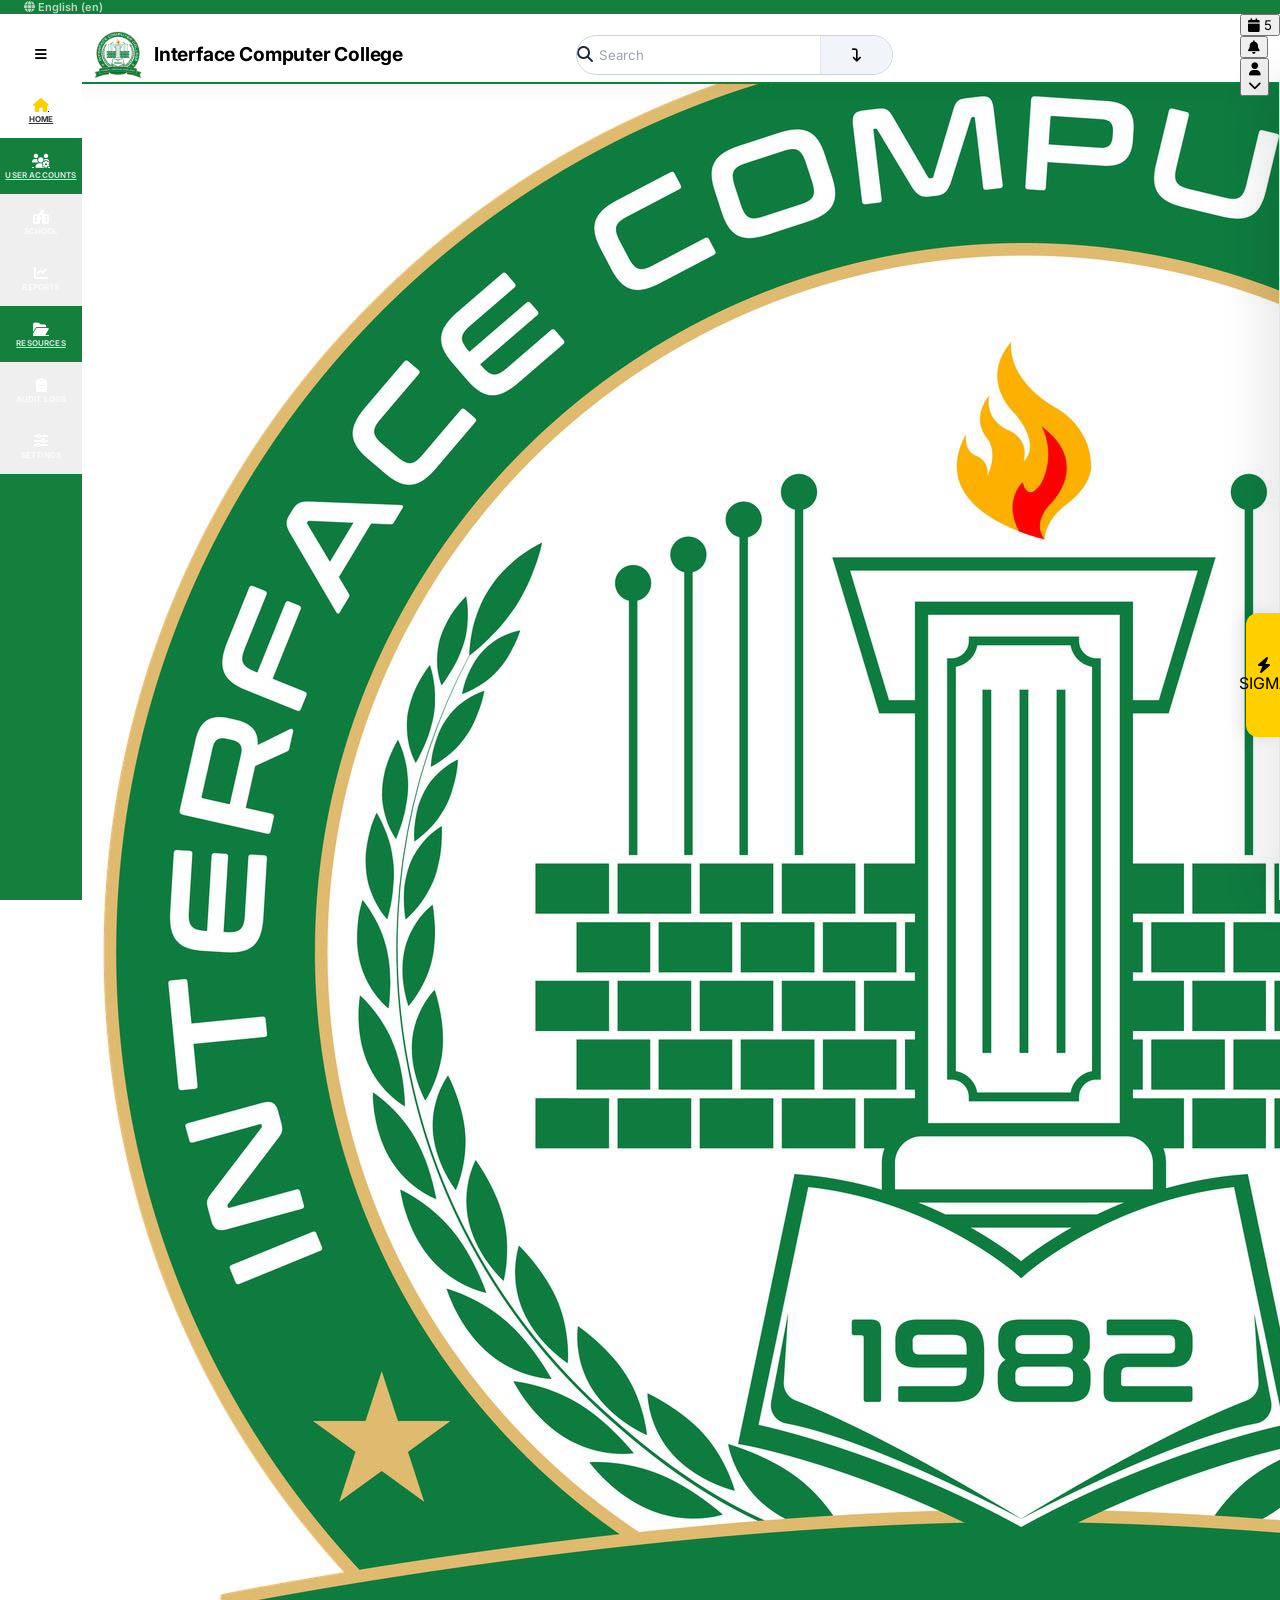
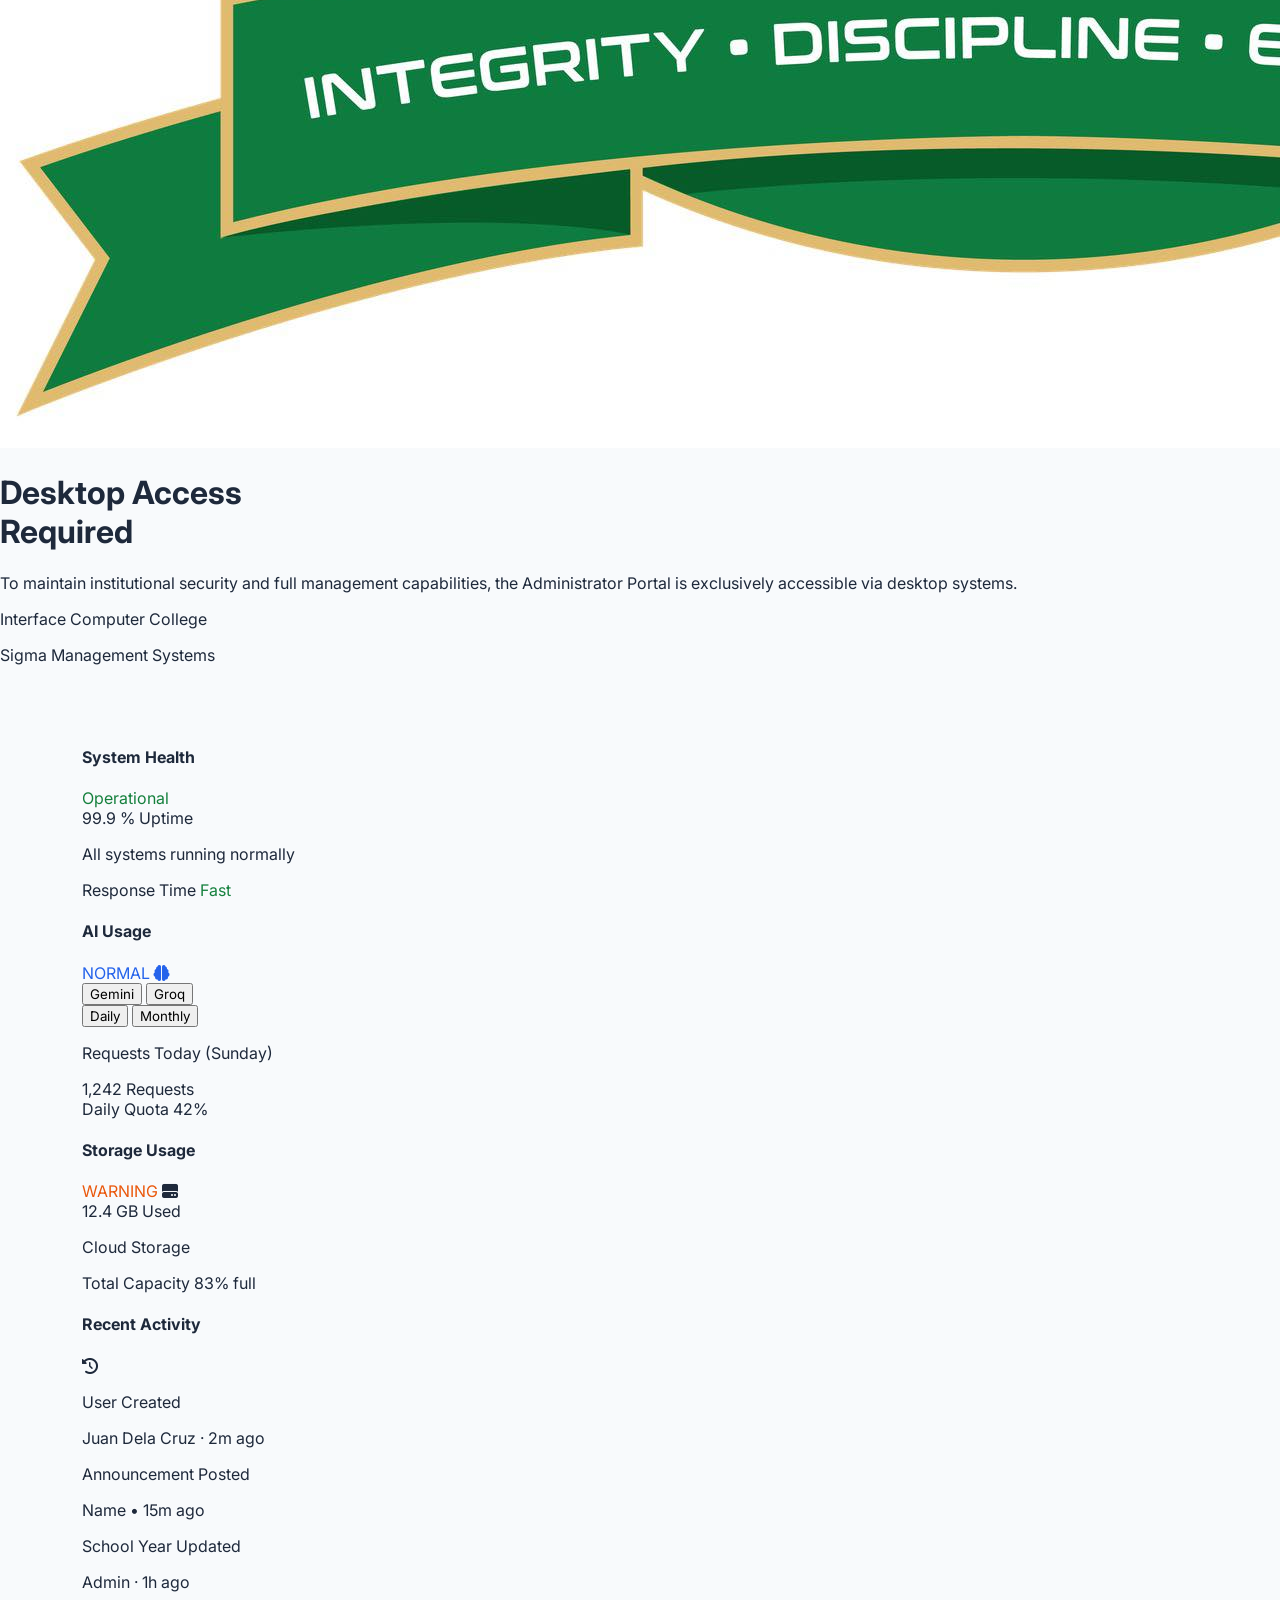
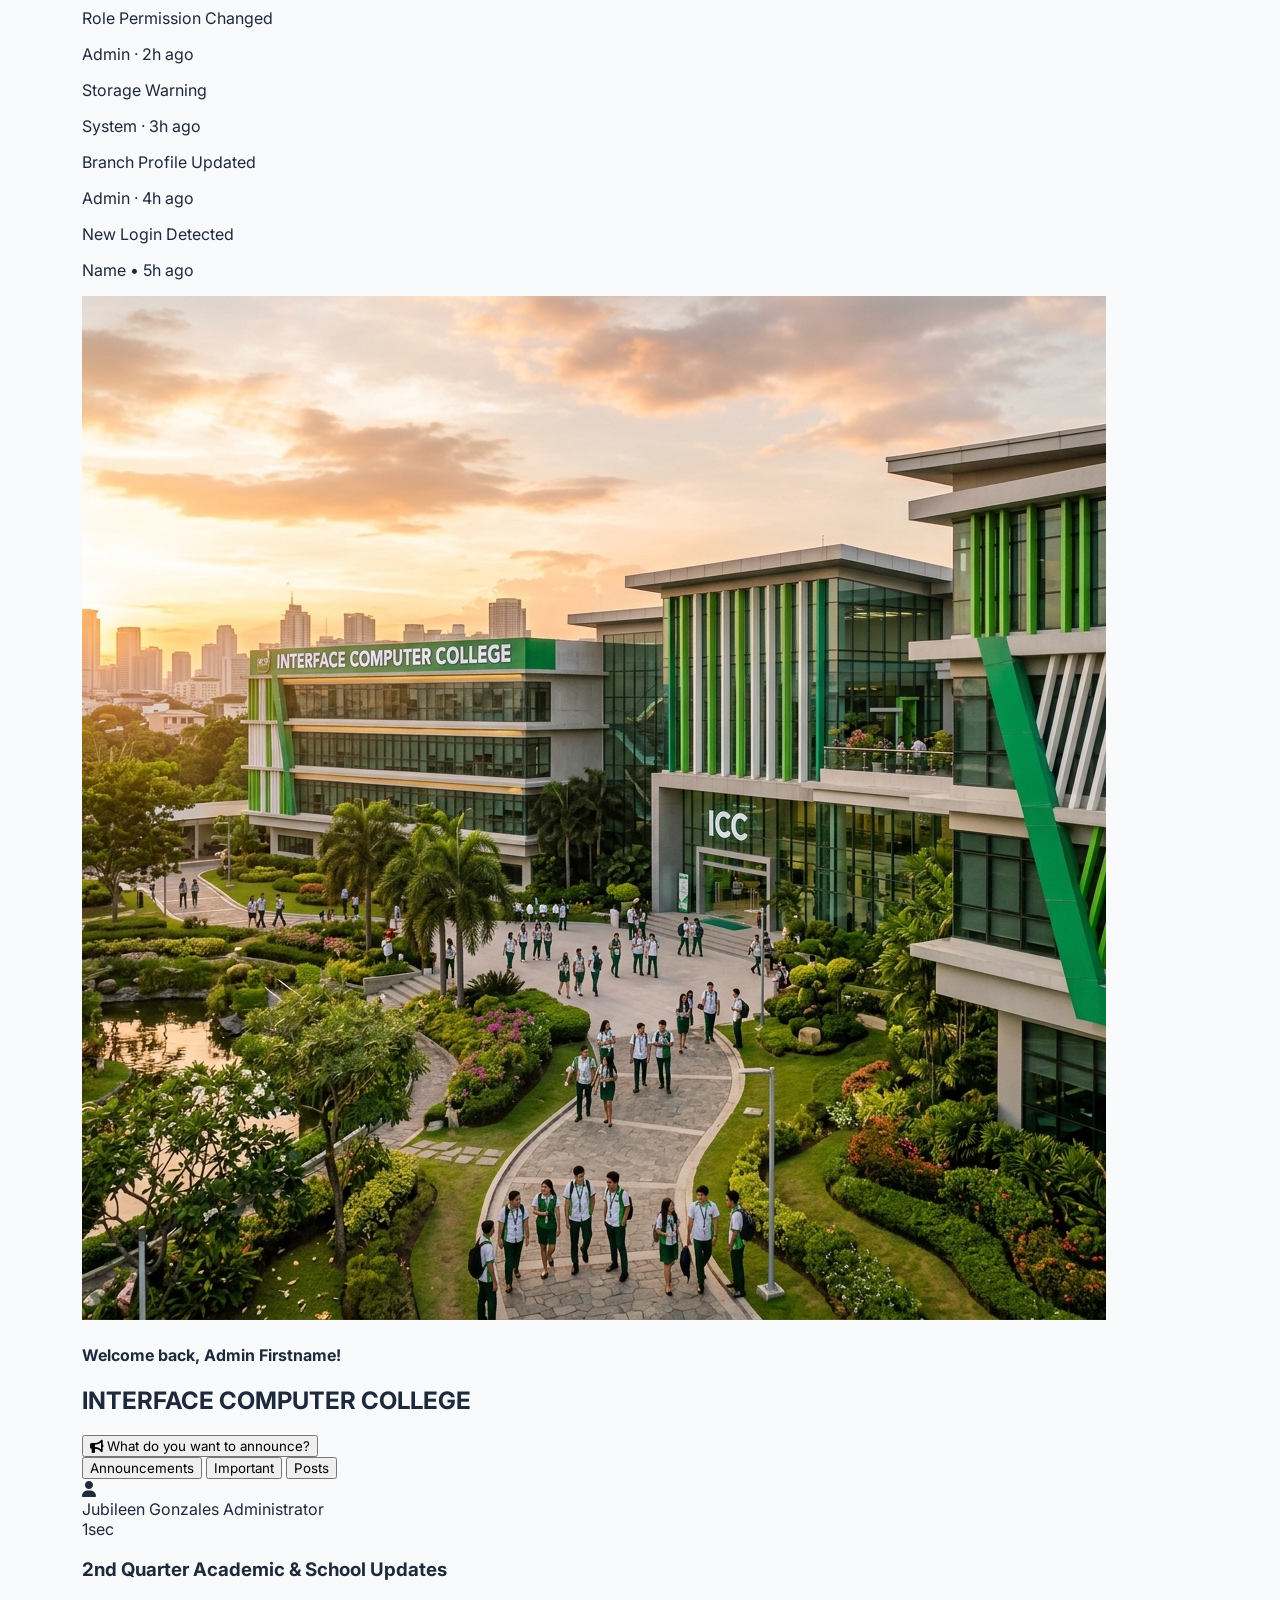
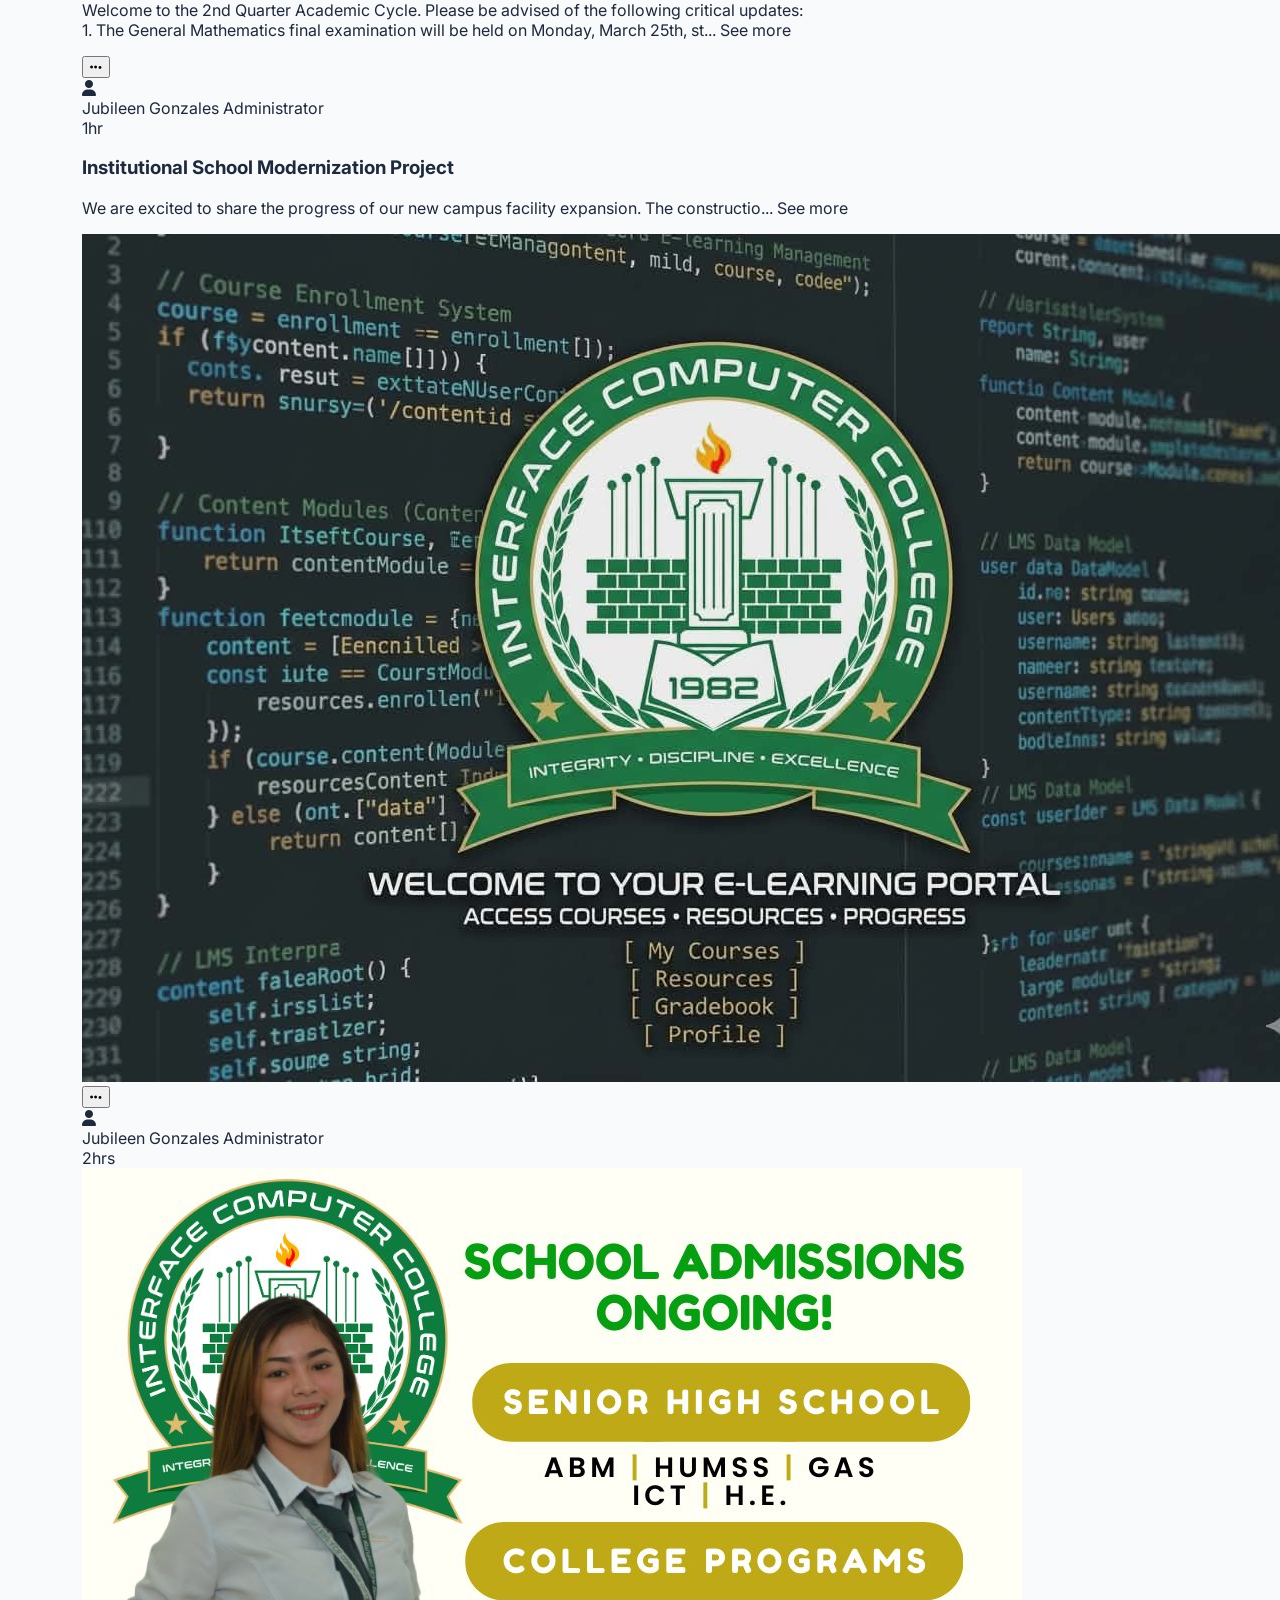
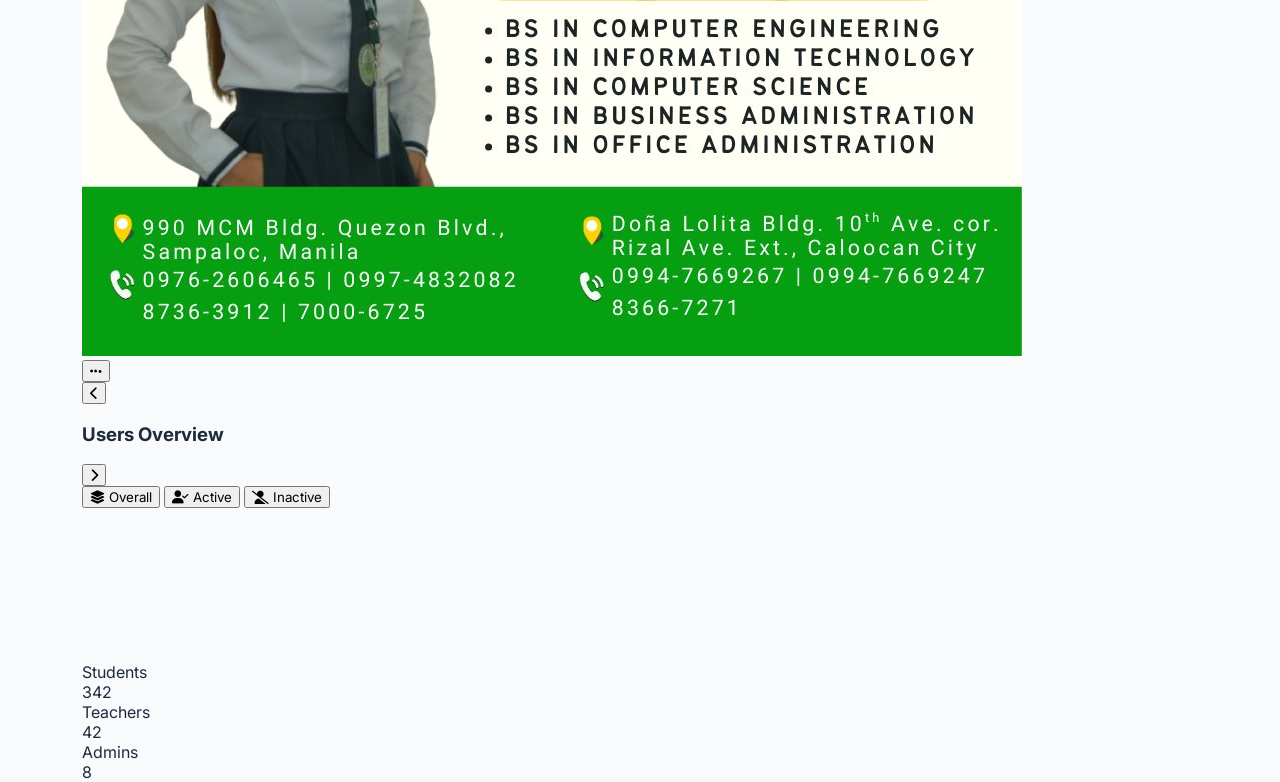
==== commit 824d32a5: "Add files via upload" ====
--- a/admin.html
+++ b/admin.html
@@ -3497,6 +3497,17 @@
                                                     class="w-11 h-6 bg-slate-200 peer-focus:outline-none rounded-full peer peer-checked:after:translate-x-full peer-checked:after:border-white after:content-[''] after:absolute after:top-[2px] after:left-[2px] after:bg-white after:border-gray-300 after:border after:rounded-full after:h-5 after:w-5 after:transition-all peer-checked:bg-[#15803d]">
                                                 </div>
                                             </div>
+                                        </label>
+                                        <label id="perm-role-pass-container"
+                                            class="flex items-center justify-between group cursor-pointer py-3 border-b border-slate-50 hover:bg-slate-50 transition-all rounded-lg px-2 hidden">
+                                            <div class="flex flex-col">
+                                                <span class="text-sm font-bold text-black font-['Inter']">Pass Master Ownership</span>
+                                                <span class="text-[10px] text-slate-400 font-medium">Transfer your Master Admin status to this account.</span>
+                                            </div>
+                                            <button type="button" onclick="window.passMasterAdmin(window.currentEditingUserId)"
+                                                class="px-4 py-2 bg-[#FFD000] text-black text-[10px] font-black uppercase tracking-widest rounded-lg hover:bg-[#ffe047] transition-all">
+                                                Transfer
+                                            </button>
                                         </label>
                                     </div>
                                 </div>
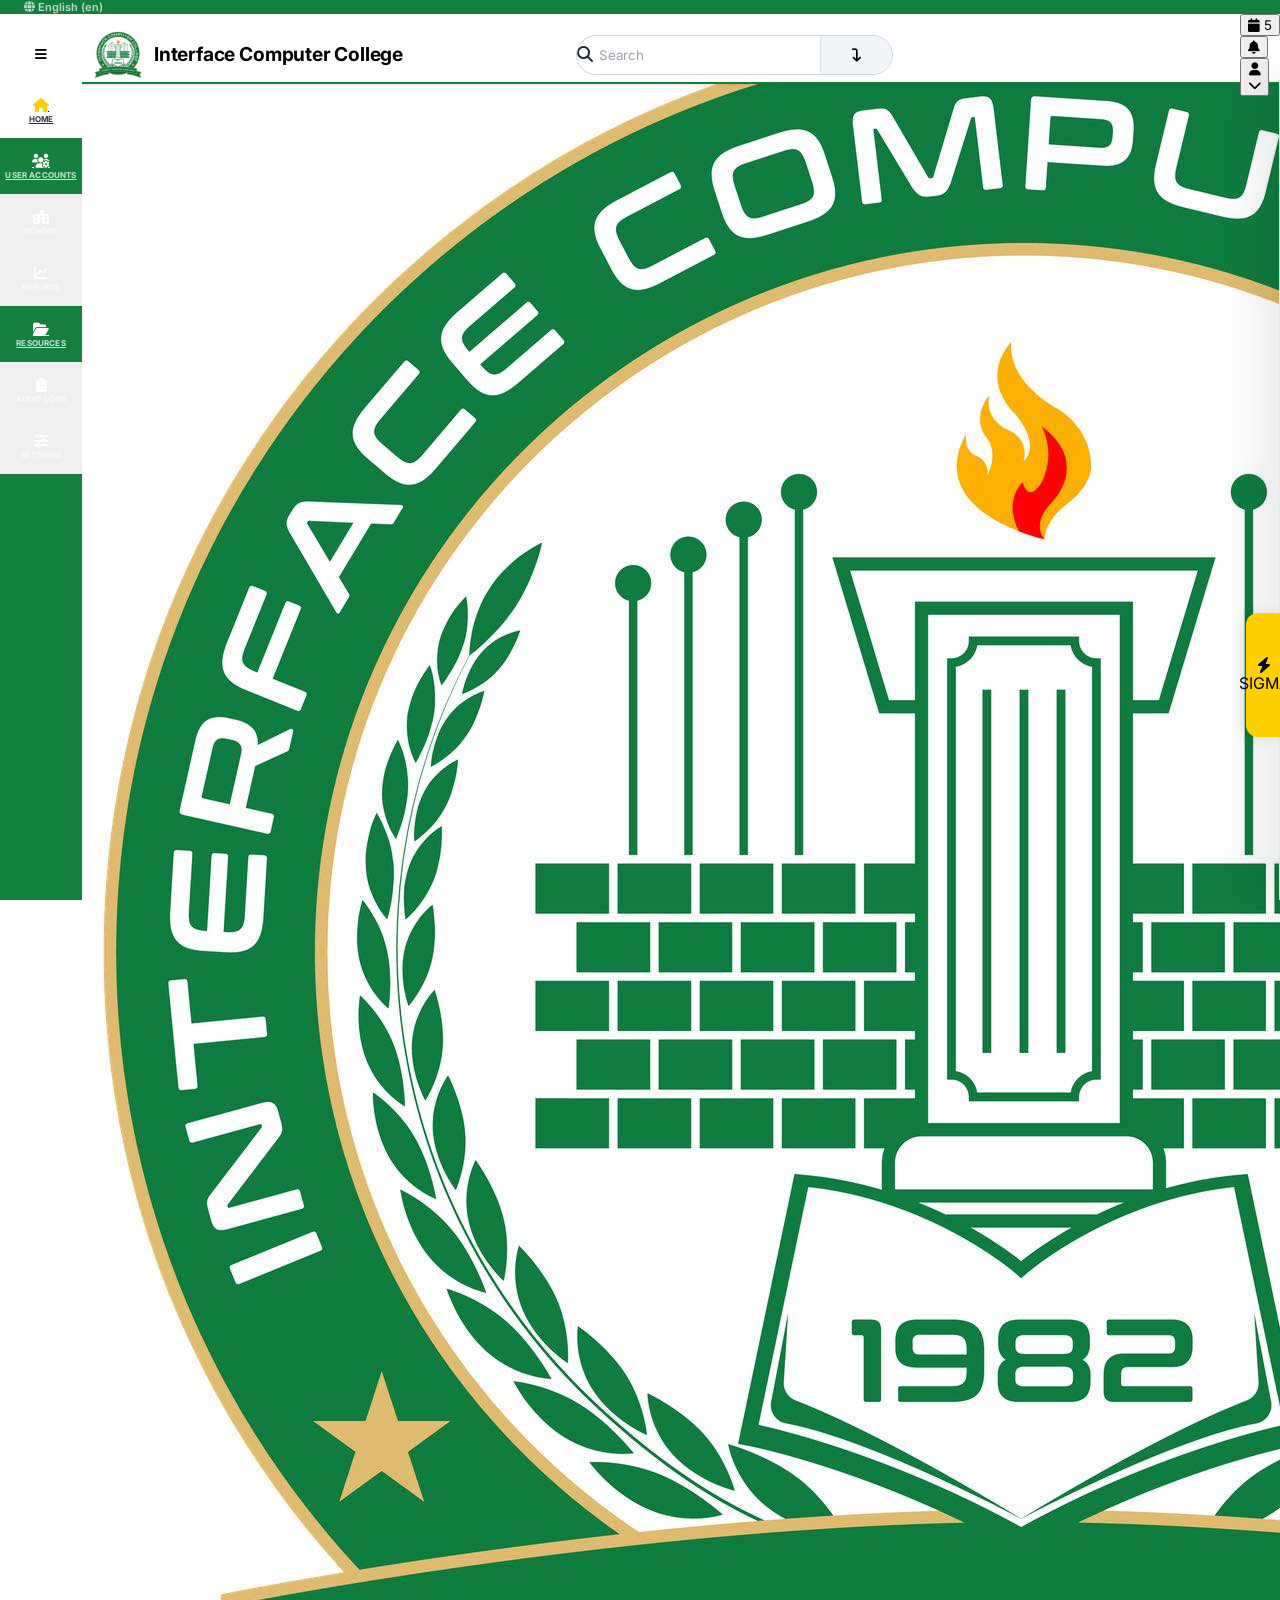
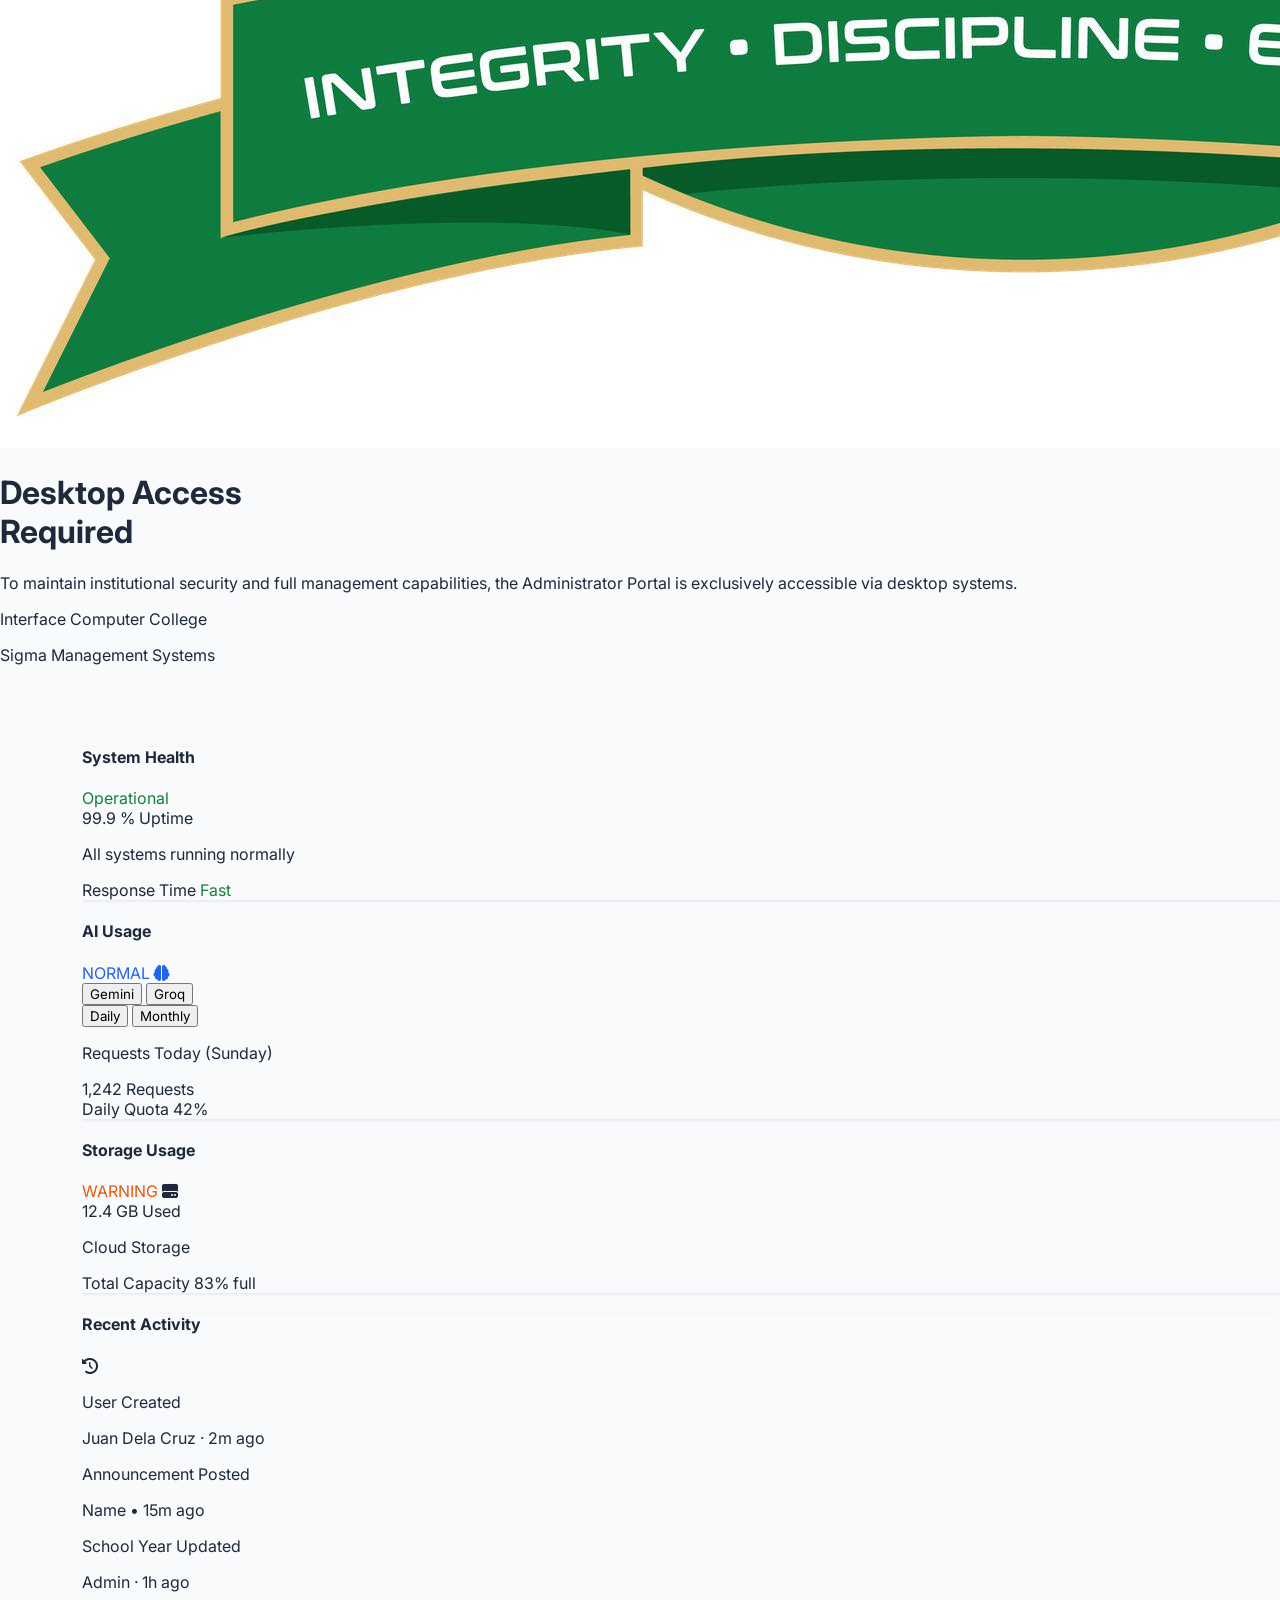
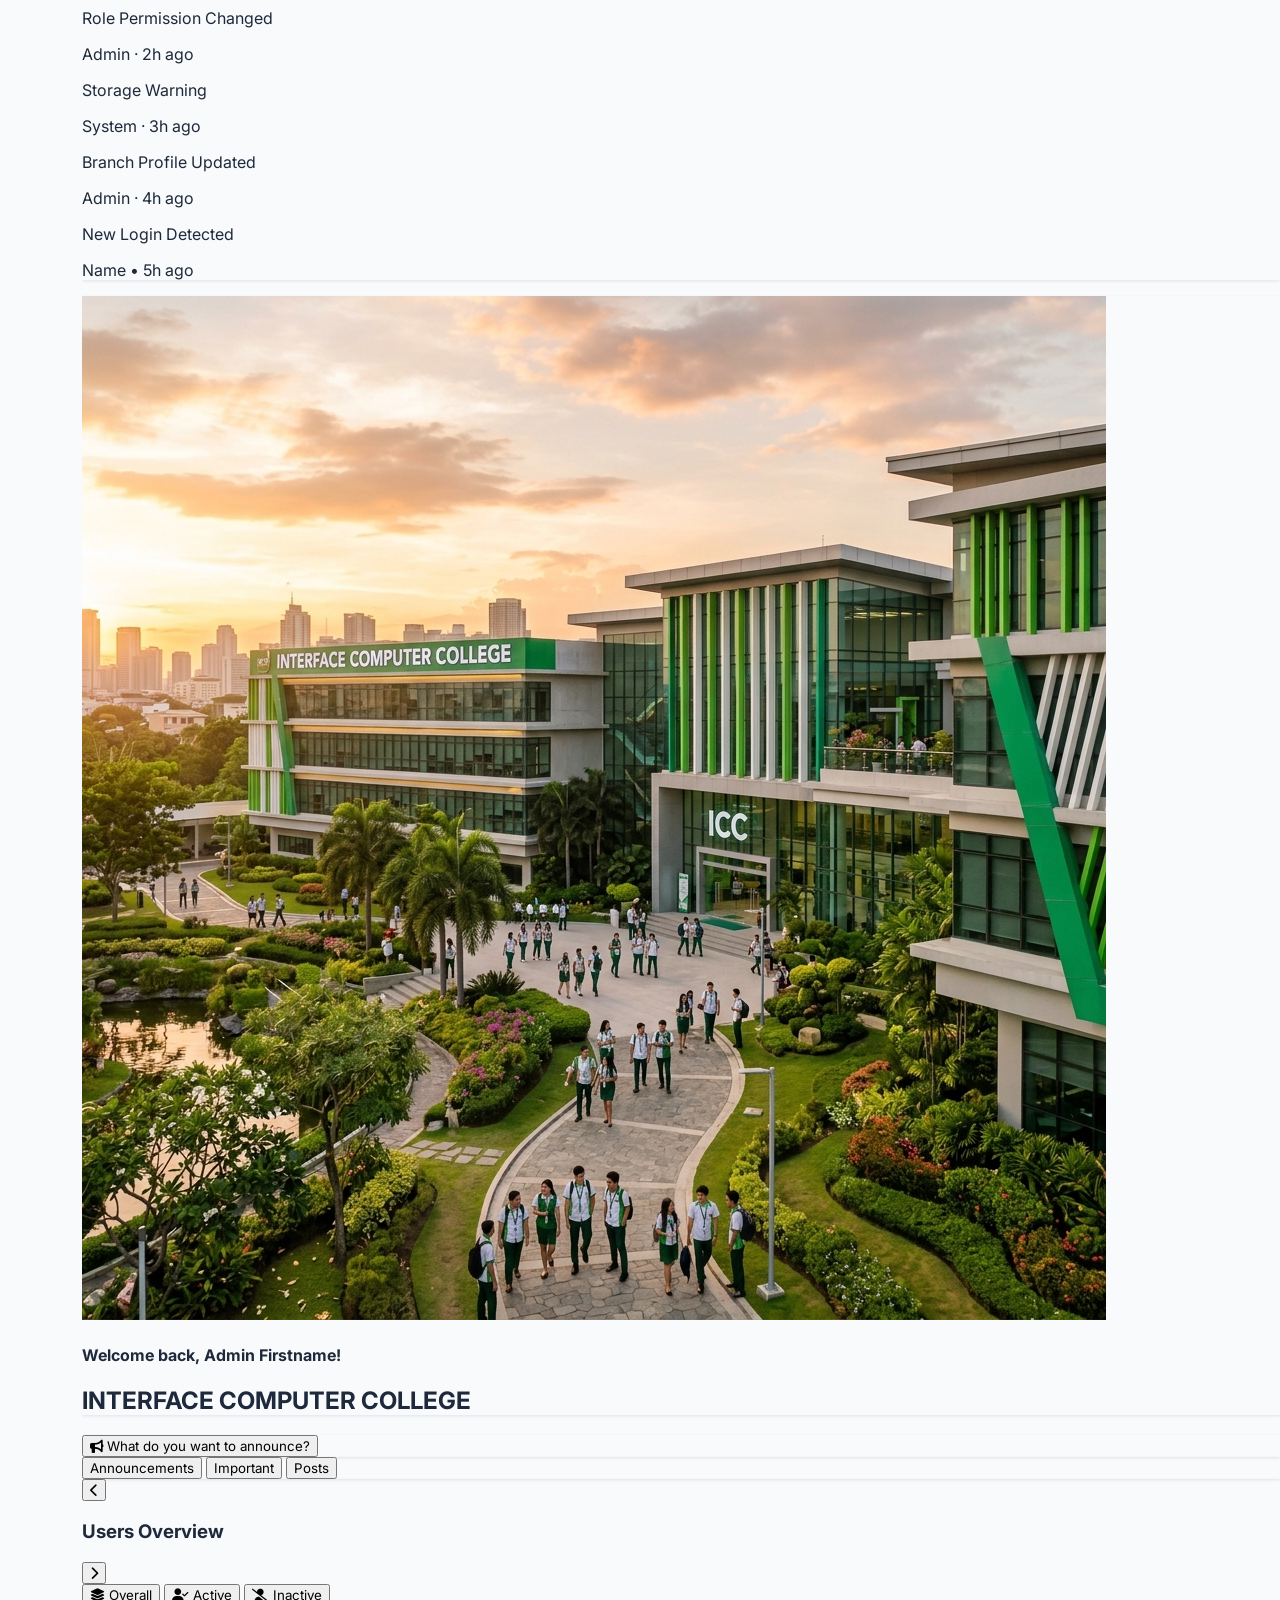
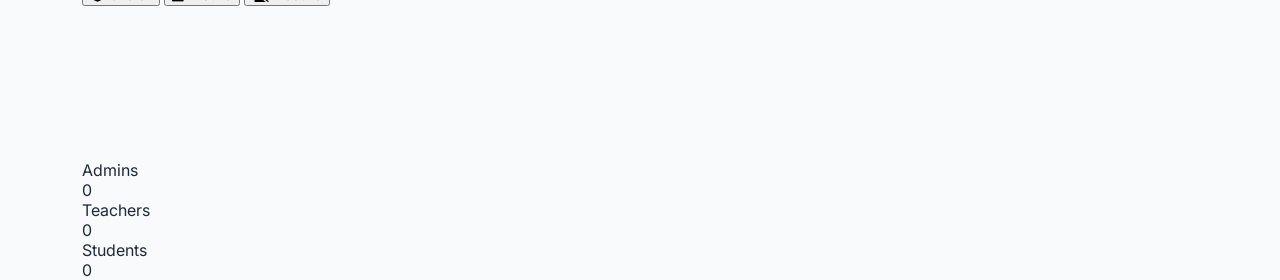
==== commit 774b633a: "Add files via upload" ====
--- a/admin.html
+++ b/admin.html
@@ -435,7 +435,7 @@
                                                         <span id="view-user-lastName-banner">Lastname</span>
                                                     </h2>
                                                     <div class="flex items-center gap-3">
-                                                        <span id="view-user-role" style="display:none"
+                                                        <span id="view-user-role"
                                                             class="px-3 py-1 bg-white/20 backdrop-blur-md rounded-full text-[10px] font-black uppercase tracking-widest text-white">Role</span>
                                                         <span id="view-user-id"
                                                             class="text-[10px] font-normal uppercase tracking-widest text-white">ID:
@@ -517,7 +517,7 @@
                                         </div>
                                     </div>
                                 </div>
-                                <div class="pt-24">
+                                <div class="pt-28">
                                     <div class="border-t border-slate-200"></div>
                                 </div>
                             </div>
@@ -527,7 +527,7 @@
                     <!-- Bottom Tabs & Content Part -->
                     <div class="mx-auto max-w-[1024px] w-full">
                         <div
-                            class="bg-white border-x border-b border-slate-200 min-h-screen p-0 shadow-sm relative flex flex-col">
+                            class="bg-white border-x border-b border-slate-200 min-h-screen p-0 standard-panel-shadow relative flex flex-col">
                             <div class="pt-2 pb-10 space-y-1">
                                 <div
                                     class="px-10 grid grid-cols-1 lg:grid-cols-[320px_minmax(0,1fr)_auto] gap-8 items-center">
@@ -558,7 +558,7 @@
                                 <div class="border-t border-slate-200"></div>
 
                                 <div class="px-10 pt-6 grid grid-cols-1 lg:grid-cols-[320px_minmax(0,1fr)] gap-8">
-                                    <aside class="rounded-[28px] border border-slate-200 bg-white p-7 space-y-7">
+                                     <aside class="rounded-[28px] border border-slate-200 bg-white p-7 space-y-7">
                                         <div class="space-y-5">
                                             <div class="space-y-1">
                                                 <div class="flex items-center justify-between">
@@ -569,6 +569,16 @@
                                                 <p id="view-user-email"
                                                     class="text-sm font-medium text-black font-['Inter'] break-words">
                                                     example@gmail.com</p>
+                                            </div>
+                                            <div class="space-y-1">
+                                                <div class="flex items-center justify-between">
+                                                    <p
+                                                        class="text-[10px] font-bold uppercase tracking-[0.24em] text-slate-400 font-['Inter']">
+                                                        Institutional Role</p>
+                                                </div>
+                                                <p id="view-user-sidebar-role"
+                                                    class="text-sm font-medium text-black font-['Inter']">
+                                                    Admin</p>
                                             </div>
                                         </div>
                                     </aside>
@@ -592,7 +602,7 @@
                             class="lg:col-span-3 space-y-6 sticky top-[106px] mt-2 pr-2 max-h-[calc(100vh-106px)] overflow-y-auto custom-scrollbar">
                             <!-- System Health Panel -->
                             <div data-id="metric-health"
-                                class="bg-white border border-slate-200 h-[180px] rounded-[22px] shadow-sm p-5 flex flex-col justify-between">
+                                class="bg-white border border-slate-200 h-[180px] rounded-[22px] standard-panel-shadow p-5 flex flex-col justify-between">
                                 <div class="flex items-center justify-between pb-4 border-b border-slate-100">
                                     <h4 class="text-[10px] font-black text-black uppercase tracking-widest">System
                                         Health</h4>
@@ -629,7 +639,7 @@
                             </div>
                             <!-- AI Usage Panel -->
                             <div data-id="metric-ai"
-                                class="bg-white border border-slate-200 h-[180px] rounded-[22px] shadow-sm p-5 flex flex-col justify-between">
+                                class="bg-white border border-slate-200 h-[180px] rounded-[22px] standard-panel-shadow p-5 flex flex-col justify-between">
                                 <div class="flex items-center justify-between pb-2 border-b border-slate-100">
                                     <h4 class="text-[10px] font-black text-black uppercase tracking-widest">AI Usage
                                     </h4>
@@ -683,7 +693,7 @@
                             </div>
                             <!-- Storage Usage Panel -->
                             <div data-id="metric-storage"
-                                class="bg-white border border-slate-200 h-[180px] rounded-[22px] shadow-sm p-5 flex flex-col justify-between">
+                                class="bg-white border border-slate-200 h-[180px] rounded-[22px] standard-panel-shadow p-5 flex flex-col justify-between">
                                 <div class="flex items-center justify-between pb-3 border-b border-slate-100">
                                     <h4 class="text-[10px] font-black text-black uppercase tracking-widest">Storage
                                         Usage</h4>
@@ -720,7 +730,7 @@
 
                             <!-- Recent Activity Panel (own scrollbar) -->
                             <div data-id="metric-activity"
-                                class="bg-white border border-slate-200 h-[180px] rounded-[22px] shadow-sm p-5 flex flex-col">
+                                class="bg-white border border-slate-200 h-[180px] rounded-[22px] standard-panel-shadow p-5 flex flex-col">
                                 <div class="flex items-center justify-between pb-3 border-b border-slate-100 mb-3">
                                     <h4 class="text-[10px] font-black text-black uppercase tracking-widest">Recent
                                         Activity</h4>
@@ -798,14 +808,14 @@
                         <div class="lg:col-span-6 space-y-8 mt-2">
                             <!-- Welcome Panel -->
                             <div
-                                class="welcome-panel relative h-[220px] rounded-[22px] overflow-hidden shadow-lg border border-slate-200 flex items-center px-12 group">
+                                class="welcome-panel relative h-[220px] rounded-[22px] overflow-hidden standard-panel-shadow border border-slate-200 flex items-center px-12 group">
                                 <img id="welcome-panel-admin-img" src="image/Welcome.jpg" alt="Welcome to ICC"
                                     class="absolute inset-0 w-full h-full object-cover transition-transform duration-700 group-hover:scale-105">
                                 <div class="absolute inset-0 bg-gradient-to-r from-icc/90 via-icc/40 to-transparent">
                                 </div>
                                 <div class="relative z-10">
                                     <h4 class="text-[#FFD000] font-black text-2xl mb-3">
-                                        Welcome back, Admin <span id="welcome-user-firstName">Firstname</span>!</h4>
+                                        Welcome back, <span id="welcome-user-role">Admin</span> <span id="welcome-user-firstName">Firstname</span>!</h4>
                                     <h2 class="text-white text-4xl font-black leading-tight drop-shadow-md uppercase">
                                         INTERFACE COMPUTER COLLEGE</h2>
                                 </div>
@@ -813,7 +823,7 @@
 
 
                             <!-- Announcement Composer Trigger -->
-                            <div class="bg-white border border-slate-200 shadow-sm rounded-[22px] p-3 mb-6">
+                            <div class="bg-white border border-slate-200 standard-panel-shadow rounded-[22px] p-3 mb-6">
                                 <button id="trigger-announcement-composer"
                                     class="w-full h-10 bg-slate-100 hover:bg-slate-200 transition-all rounded-full px-6 text-left text-slate-500 text-[13px] font-medium flex items-center gap-3 group">
                                     <i class="fa-solid fa-bullhorn text-[12px] text-slate-400"></i>
@@ -824,7 +834,7 @@
                             <!-- Announcements Section -->
                             <div class="space-y-6">
                                 <!-- Tabs Area -->
-                                <div class="bg-white border border-slate-200 shadow-sm rounded-full p-2 flex items-center gap-2 mb-0">
+                                <div class="bg-white border border-slate-200 standard-panel-shadow rounded-full p-2 flex items-center gap-2 mb-0">
                                     <button type="button" id="tab-announcement-overall"
                                         class="px-8 py-3 rounded-full text-[11px] font-black uppercase tracking-widest bg-[#15803d] text-white transition-all shadow-sm"
                                         data-announcement-tab="overall">Announcements</button>
@@ -846,7 +856,7 @@
                         <!-- 3. Right Section (3/12) - Charts -->
                         <div class="lg:col-span-3 sticky top-[106px] mt-2">
                             <div
-                                class="bg-white border border-slate-200 min-h-[500px] shadow-sm flex flex-col rounded-[22px] overflow-hidden">
+                                class="bg-white border border-slate-200 min-h-[500px] standard-panel-shadow flex flex-col rounded-[22px] overflow-hidden">
                                 <!-- Header Area -->
                                 <div class="h-16 flex items-center px-4 border-b border-slate-200 bg-white">
                                     <button id="prev-overview-page"
@@ -898,37 +908,31 @@
                                             <canvas id="userDistributionChart"></canvas>
                                         </div>
 
-                                        <!-- Legend Grid -->
-                                        <div class="w-full space-y-1 px-2">
-                                            <!-- Students -->
+                                        <!-- Legend -->
+                                        <div class="w-full space-y-0 mt-4 px-2">
+                                            <!-- Admins -->
                                             <div class="flex items-center justify-between py-1.5">
-                                                <div class="flex items-center gap-3">
-                                                    <div class="w-2 h-2 rounded-[2px] bg-[#15803d]"></div>
-                                                    <span
-                                                        class="text-[9px] font-medium uppercase tracking-widest text-black">Students</span>
-                                                </div>
-                                                <span id="count-students"
-                                                    class="text-[11px] font-medium text-black">342</span>
+                                                <div class="flex items-center gap-2">
+                                                    <div class="w-2 h-2 flex-shrink-0 rounded-[2px] bg-[#0f172a]"></div>
+                                                    <span class="text-[9px] font-bold uppercase tracking-widest text-black/60">Admins</span>
+                                                </div>
+                                                <span id="count-admins" class="text-[11px] font-bold text-black">0</span>
                                             </div>
                                             <!-- Teachers -->
                                             <div class="flex items-center justify-between py-1.5">
-                                                <div class="flex items-center gap-3">
-                                                    <div class="w-2 h-2 rounded-[2px] bg-[#FFD000]"></div>
-                                                    <span
-                                                        class="text-[9px] font-medium uppercase tracking-widest text-black">Teachers</span>
-                                                </div>
-                                                <span id="count-teachers"
-                                                    class="text-[11px] font-medium text-black">42</span>
-                                            </div>
-                                            <!-- Admins -->
-                                            <div class="flex items-center justify-between py-1.5">
-                                                <div class="flex items-center gap-3">
-                                                    <div class="w-2 h-2 rounded-[2px] bg-[#0f172a]"></div>
-                                                    <span
-                                                        class="text-[9px] font-medium uppercase tracking-widest text-black">Admins</span>
-                                                </div>
-                                                <span id="count-admins"
-                                                    class="text-[11px] font-medium text-black">8</span>
+                                                <div class="flex items-center gap-2">
+                                                    <div class="w-2 h-2 flex-shrink-0 rounded-[2px] bg-[#FFD000]"></div>
+                                                    <span class="text-[9px] font-bold uppercase tracking-widest text-black/60">Teachers</span>
+                                                </div>
+                                                <span id="count-teachers" class="text-[11px] font-bold text-black">0</span>
+                                            </div>
+                                            <!-- Students -->
+                                            <div class="flex items-center justify-between py-1.5 border-t border-slate-100 mt-1 pt-2">
+                                                <div class="flex items-center gap-2">
+                                                    <div class="w-2 h-2 flex-shrink-0 rounded-[2px] bg-[#15803d]"></div>
+                                                    <span class="text-[9px] font-bold uppercase tracking-widest text-black/60">Students</span>
+                                                </div>
+                                                <span id="count-students" class="text-[11px] font-bold text-black">0</span>
                                             </div>
                                         </div>
                                     </div>
@@ -951,7 +955,7 @@
                                                         class="text-[9px] font-medium uppercase tracking-widest text-black">Core
                                                         Subjects</span>
                                                 </div>
-                                                <span class="text-[11px] font-medium text-black">15</span>
+                                                <span id="count-core-subjects" class="text-[11px] font-medium text-black">0</span>
                                             </div>
                                             <!-- Applied Subjects -->
                                             <div class="flex items-center justify-between py-1.5">
@@ -961,7 +965,7 @@
                                                         class="text-[9px] font-medium uppercase tracking-widest text-black">Applied
                                                         Subjects</span>
                                                 </div>
-                                                <span class="text-[11px] font-medium text-black">12</span>
+                                                <span id="count-applied-subjects" class="text-[11px] font-medium text-black">0</span>
                                             </div>
                                             <!-- Specialized Subjects -->
                                             <div class="flex items-center justify-between py-1.5">
@@ -971,7 +975,7 @@
                                                         class="text-[9px] font-medium uppercase tracking-widest text-black">Specialized
                                                         Subjects</span>
                                                 </div>
-                                                <span class="text-[11px] font-medium text-black">4</span>
+                                                <span id="count-specialized-subjects" class="text-[11px] font-medium text-black">0</span>
                                             </div>
                                         </div>
                                     </div>
@@ -994,7 +998,7 @@
                                                         class="text-[9px] font-medium uppercase tracking-widest text-black">Grade
                                                         11 Sections</span>
                                                 </div>
-                                                <span class="text-[11px] font-medium text-black">10</span>
+                                                <span id="count-grade11-sections" class="text-[11px] font-medium text-black">0</span>
                                             </div>
                                             <!-- Grade 12 -->
                                             <div class="flex items-center justify-between py-1.5">
@@ -1004,17 +1008,7 @@
                                                         class="text-[9px] font-medium uppercase tracking-widest text-black">Grade
                                                         12 Sections</span>
                                                 </div>
-                                                <span class="text-[11px] font-medium text-black">12</span>
-                                            </div>
-                                            <!-- Specialized -->
-                                            <div class="flex items-center justify-between py-1.5">
-                                                <div class="flex items-center gap-3">
-                                                    <div class="w-2 h-2 rounded-[2px] bg-[#0f172a]"></div>
-                                                    <span
-                                                        class="text-[9px] font-medium uppercase tracking-widest text-black">Specialized
-                                                        Sections</span>
-                                                </div>
-                                                <span class="text-[11px] font-medium text-black">4</span>
+                                                <span id="count-grade12-sections" class="text-[11px] font-medium text-black">0</span>
                                             </div>
                                         </div>
                                     </div>
@@ -1026,9 +1020,9 @@
 
                 <!-- USER ACCOUNTS VIEW -->
                 <section id="users-view" class="dynamic-section hidden">
-                    <div class="mx-auto max-w-[1024px] w-full">
+                    <div class="mx-auto max-w-none w-full">
                         <div
-                            class="bg-white border-x border-slate-200 min-h-[calc(100vh-82px)] p-0 relative flex flex-col">
+                            class="bg-white border-x border-b border-slate-200 min-h-screen p-0 standard-panel-shadow relative flex flex-col">
 
 
                             <!-- Primary Action (Far Left Below Header) -->
@@ -1048,22 +1042,22 @@
                                     <div id="field-id" class="w-[280px] relative">
                                         <input type="text" id="user-search-id" placeholder="Search ID" maxlength="20"
                                             oninput="this.value = this.value.replace(/[^0-9]/g, '')" inputmode="numeric"
-                                            class="w-full bg-slate-50 border border-slate-200 px-5 py-2.5 rounded-2xl text-[11px] font-medium text-black tracking-widest outline-none focus:border-black transition-all placeholder:text-black/40 placeholder:font-normal">
+                                            class="w-full bg-white border border-slate-200 px-5 py-2.5 rounded-xl text-[11px] font-medium text-black tracking-widest outline-none focus:border-black transition-all placeholder:text-black/40 placeholder:font-normal standard-panel-shadow">
                                     </div>
 
                                     <!-- Name Search -->
                                     <div id="field-name" class="w-full max-w-[280px] relative">
                                         <input type="text" id="user-search-name" placeholder="Search name"
                                             maxlength="20" oninput="this.value = this.value.replace(/[^a-zA-Z\s]/g, '')"
-                                            class="w-full bg-slate-50 border border-slate-200 px-5 py-2.5 rounded-2xl text-[11px] font-medium text-black tracking-widest outline-none focus:border-black transition-all placeholder:text-black/40 placeholder:font-normal">
+                                            class="w-full bg-white border border-slate-200 px-5 py-2.5 rounded-xl text-[11px] font-medium text-black tracking-widest outline-none focus:border-black transition-all placeholder:text-black/40 placeholder:font-normal standard-panel-shadow">
                                     </div>
 
                                     <!-- Role Field -->
                                     <div id="field-role" class="w-[280px] relative">
                                         <div class="relative w-full">
                                             <select id="user-search-role"
-                                                class="w-full bg-slate-50 border border-slate-200 pl-5 pr-10 py-2.5 rounded-2xl text-[11px] font-medium tracking-widest outline-none focus:border-black transition-all appearance-none cursor-pointer text-black">
-                                                <option value="" disabled selected hidden>Select Role</option>
+                                                class="w-full bg-white border border-slate-200 pl-5 pr-10 py-2.5 rounded-xl text-[11px] font-medium tracking-widest outline-none focus:border-black transition-all appearance-none cursor-pointer text-black standard-panel-shadow">
+                                                <option value="" selected>All Users</option>
                                                 <option value="Admin" class="text-black font-medium">Admin</option>
                                                 <option value="Teacher" class="text-black font-medium">Teacher</option>
                                                 <option value="Student" class="text-black font-medium">Student</option>
@@ -1072,68 +1066,72 @@
                                                 class="fa-solid fa-chevron-down absolute right-4 top-1/2 -translate-y-1/2 text-black text-[10px] pointer-events-none"></i>
                                         </div>
                                     </div>
-
-
-                                </div>
-
-                                <!-- Filter & Search Buttons (Right) -->
-                                <div class="flex items-center gap-3">
+                                </div>
+
+                                <!-- Search & Filter Controls (Right) -->
+                                <div class="flex items-center gap-2">
                                     <div class="relative">
-                                        <button type="button" id="user-filter-btn"
-                                            onclick="document.getElementById('user-filter-menu').classList.toggle('hidden')"
-                                            class="w-10 h-10 hover:bg-slate-100 rounded-full flex items-center justify-center text-black transition-all group"
-                                            title="Filter Configuration">
-                                            <i
-                                                class="fa-solid fa-sliders text-base group-hover:rotate-90 transition-transform duration-300"></i>
+                                        <button onclick="window.toggleUserFilterDropdown(event)"
+                                            class="w-10 h-10 flex items-center justify-center text-black rounded-full hover:bg-slate-100 transition-all">
+                                            <i class="fa-solid fa-sliders text-sm"></i>
                                         </button>
 
-                                        <!-- Filter Selection Dropdown -->
-                                        <div id="user-filter-menu"
-                                            class="hidden absolute right-0 mt-3 w-64 bg-white border border-slate-200 rounded-[2rem] shadow-[0_20px_50px_rgba(0,0,0,0.1)] z-50 p-6 space-y-4">
-                                            <p
-                                                class="text-[9px] font-bold uppercase tracking-[0.2em] text-black/40 mb-4 px-2">
-                                                Manage Search Fields</p>
-
-                                            <label
-                                                class="flex items-center justify-between group cursor-pointer p-2 hover:bg-slate-50 rounded-xl transition-all">
-                                                <span
-                                                    class="text-[10px] font-bold text-black uppercase tracking-widest">Search
-                                                    Name</span>
-                                                <input type="checkbox" checked
-                                                    onchange="document.getElementById('field-name').classList.toggle('hidden', !this.checked)"
-                                                    class="w-4 h-4 rounded border-2 border-slate-200 checked:bg-black checked:border-black transition-all cursor-pointer">
-                                            </label>
-
-                                            <label
-                                                class="flex items-center justify-between group cursor-pointer p-2 hover:bg-slate-50 rounded-xl transition-all">
-                                                <span
-                                                    class="text-[10px] font-bold text-black uppercase tracking-widest">Search
-                                                    Role</span>
-                                                <input type="checkbox" checked
-                                                    onchange="document.getElementById('field-role').classList.toggle('hidden', !this.checked)"
-                                                    class="w-4 h-4 rounded border-2 border-slate-200 checked:bg-black checked:border-black transition-all cursor-pointer">
-                                            </label>
-
-
-
-                                            <label
-                                                class="flex items-center justify-between group cursor-pointer p-2 hover:bg-slate-50 rounded-xl transition-all">
-                                                <span
-                                                    class="text-[10px] font-bold text-black uppercase tracking-widest">Search
-                                                    ID</span>
-                                                <input type="checkbox" checked
-                                                    onchange="document.getElementById('field-id').classList.toggle('hidden', !this.checked)"
-                                                    class="w-4 h-4 rounded border-2 border-slate-200 checked:bg-black checked:border-black transition-all cursor-pointer">
-                                            </label>
-
-
-                                        </div>
-                                    </div>
-
-                                    <button type="button" id="user-search-btn"
-                                        class="px-8 py-3 bg-[#15803d] text-white hover:bg-[#166534] rounded-xl text-[10px] font-bold uppercase tracking-[0.25em] transition-all">
-                                        Search
-                                    </button>
+                                        <!-- Filter Dropdown Panel (Manage Search Fields) -->
+                                        <div id="user-filter-dropdown"
+                                            class="hidden absolute right-0 mt-3 w-80 bg-white border border-slate-200 rounded-[3rem] shadow-[0_30px_60px_rgba(0,0,0,0.12)] z-[110] p-10 overflow-hidden font-['Inter']">
+                                            <div class="space-y-10">
+                                                <div>
+                                                    <span
+                                                        class="text-[10px] font-black uppercase tracking-[0.2em] text-black opacity-30">Manage
+                                                        Search Fields</span>
+                                                </div>
+
+                                                <div class="space-y-6">
+                                                    <!-- Standard Fields -->
+                                                    <label class="flex items-center justify-between cursor-pointer group">
+                                                        <span
+                                                            class="text-[11px] font-bold uppercase tracking-widest text-black">Search
+                                                            ID</span>
+                                                        <div class="relative inline-flex items-center">
+                                                            <input type="checkbox" checked
+                                                                onchange="window.toggleSearchField('field-id', this.checked)"
+                                                                class="w-6 h-6 rounded-lg border-2 border-slate-200 checked:bg-[#15803d] checked:border-[#15803d] transition-all appearance-none cursor-pointer">
+                                                            <i
+                                                                class="fa-solid fa-check absolute left-1/2 top-1/2 -translate-x-1/2 -translate-y-1/2 text-white text-[10px] pointer-events-none opacity-0 transition-opacity"></i>
+                                                        </div>
+                                                    </label>
+
+                                                    <label class="flex items-center justify-between cursor-pointer group">
+                                                        <span
+                                                            class="text-[11px] font-bold uppercase tracking-widest text-black">Search
+                                                            Name</span>
+                                                        <div class="relative inline-flex items-center">
+                                                            <input type="checkbox" checked
+                                                                onchange="window.toggleSearchField('field-name', this.checked)"
+                                                                class="w-6 h-6 rounded-lg border-2 border-slate-200 checked:bg-[#15803d] checked:border-[#15803d] transition-all appearance-none cursor-pointer">
+                                                            <i
+                                                                class="fa-solid fa-check absolute left-1/2 top-1/2 -translate-x-1/2 -translate-y-1/2 text-white text-[10px] pointer-events-none opacity-0 transition-opacity"></i>
+                                                        </div>
+                                                    </label>
+
+                                                    <label class="flex items-center justify-between cursor-pointer group">
+                                                        <span
+                                                            class="text-[11px] font-bold uppercase tracking-widest text-black">Search
+                                                            Role</span>
+                                                        <div class="relative inline-flex items-center">
+                                                            <input type="checkbox" checked
+                                                                onchange="window.toggleSearchField('field-role', this.checked)"
+                                                                class="w-6 h-6 rounded-lg border-2 border-slate-200 checked:bg-[#15803d] checked:border-[#15803d] transition-all appearance-none cursor-pointer">
+                                                            <i
+                                                                class="fa-solid fa-check absolute left-1/2 top-1/2 -translate-x-1/2 -translate-y-1/2 text-white text-[10px] pointer-events-none opacity-0 transition-opacity"></i>
+                                                        </div>
+                                                    </label>
+                                                </div>
+                                            </div>
+                                        </div>
+                                    </div>
+                                    <button onclick="window.applyUserAccountSearch(true)"
+                                        class="h-10 px-8 bg-[#15803d] text-white rounded-xl text-[11px] font-bold uppercase tracking-widest hover:bg-[#166534] transition-all standard-panel-shadow">Search</button>
                                 </div>
                             </div>
 
@@ -1141,15 +1139,19 @@
                             <div class="flex-1 pb-16">
                                 <table class="w-full border-collapse table-fixed">
                                     <colgroup>
-                                        <col style="width: 18%;"> <!-- ID -->
-                                        <col style="width: 19%;"> <!-- Firstname -->
-                                        <col style="width: 19%;"> <!-- Lastname -->
-                                        <col style="width: 16%;"> <!-- Role -->
-                                        <col style="width: 16%;"> <!-- Status -->
-                                        <col style="width: 12%;"> <!-- Action -->
+                                        <col style="width: 6%;"> <!-- No. -->
+                                        <col style="width: 15%;"> <!-- ID -->
+                                        <col style="width: 17%;"> <!-- Firstname -->
+                                        <col style="width: 17%;"> <!-- Lastname -->
+                                        <col style="width: 15%;"> <!-- Role -->
+                                        <col style="width: 15%;"> <!-- Status -->
+                                        <col style="width: 15%;"> <!-- Action -->
                                     </colgroup>
                                     <thead class="sticky top-0 bg-slate-50 z-10 border-b border-slate-200">
                                         <tr>
+                                            <th
+                                                class="px-8 py-4 text-[10px] font-bold text-black uppercase tracking-widest text-center">
+                                                No.</th>
                                             <th
                                                 class="px-8 py-4 text-[10px] font-bold text-black uppercase tracking-widest text-center">
                                                 ID</th>
@@ -1173,18 +1175,9 @@
                                     <tbody id="userTableBody"
                                         class="divide-y divide-slate-100 [&_tr:nth-child(even)]:bg-slate-50/50">
                                         <!-- Populated by JS -->
-                                        <tr id="user-empty-state" class="bg-white">
-                                            <td colspan="7" class="py-32 text-center">
-                                                <div
-                                                    class="flex flex-col items-center justify-center space-y-4 text-black">
-                                                    <i class="fa-solid fa-users-viewfinder text-5xl"></i>
-                                                    <p class="text-[11px] font-medium uppercase tracking-[0.3em]">Search
-                                                        Accounts</p>
-                                                </div>
-                                            </td>
-                                        </tr>
                                     </tbody>
                                 </table>
+                                <div id="user-pagination-container" class="px-10 py-6 border-t border-slate-100 flex items-center justify-center bg-white"></div>
                             </div>
                         </div>
                     </div>
@@ -1193,33 +1186,31 @@
 
                 <!-- SCHOOL BRANCHES VIEW -->
                 <section id="school-branch-view" class="dynamic-section hidden">
-                    <div class="mx-auto max-w-[1024px] w-full">
-                        <div class="bg-white border border-slate-200 p-0">
-                            <div class="px-10 py-8">
-                                <h1 class="text-2xl font-bold text-black tracking-tight">School Branch</h1>
-                            </div>
-
-                            <div id="branch-table-container">
-                                <table class="w-full border-collapse table-fixed">
-                                    <thead class="bg-slate-50 border-b border-slate-200">
-                                        <tr>
-                                            <th
-                                                class="w-[50%] px-10 py-4 text-[10px] font-bold uppercase tracking-widest text-black text-center">
-                                                Branch Name</th>
-                                            <th
-                                                class="w-[30%] px-10 py-4 text-[10px] font-bold uppercase tracking-widest text-black text-center">
-                                                City</th>
-                                            <th
-                                                class="w-[20%] px-10 py-4 text-[10px] font-bold uppercase tracking-widest text-black text-center">
-                                                Action</th>
-                                        </tr>
-                                    </thead>
-                                    <tbody id="branchTableBody"
-                                        class="divide-y divide-slate-100 [&_tr:nth-child(even)]:bg-slate-50/50">
-                                        <!-- Will be populated by JS -->
-                                    </tbody>
-                                </table>
-                            </div>
+                    <div class="flex flex-col h-full bg-white min-h-screen border-b border-slate-200">
+                        <div class="px-10 py-8 border-b border-slate-100">
+                            <h1 class="text-2xl font-bold text-black tracking-tight">School Branch</h1>
+                        </div>
+
+                        <div id="branch-table-container" class="flex-1 overflow-x-auto">
+                            <table class="w-full border-collapse table-fixed">
+                                <thead class="bg-slate-50 border-b border-slate-200">
+                                    <tr>
+                                        <th
+                                            class="w-[50%] px-6 py-4 text-[10px] font-bold uppercase tracking-widest text-black text-left">
+                                            Branch Name</th>
+                                        <th
+                                            class="w-[30%] px-6 py-4 text-[10px] font-bold uppercase tracking-widest text-black text-left">
+                                            City</th>
+                                        <th
+                                            class="w-[20%] px-6 py-4 text-[10px] font-bold uppercase tracking-widest text-black text-center">
+                                            Action</th>
+                                    </tr>
+                                </thead>
+                                <tbody id="branchTableBody"
+                                    class="divide-y divide-slate-100 [&_tr:nth-child(even)]:bg-slate-50/50">
+                                    <!-- Will be populated by JS -->
+                                </tbody>
+                            </table>
                         </div>
                     </div>
                 </section>
@@ -1235,7 +1226,7 @@
 
                     <div class="branch-edit-shell mx-auto w-full animate-in slide-in-from-top-4 duration-500">
                         <div
-                            class="branch-edit-panel bg-white border border-slate-200 min-h-screen p-0 shadow-sm relative flex flex-col">
+                            class="branch-edit-panel bg-white border border-slate-200 min-h-screen p-0 standard-panel-shadow relative flex flex-col">
                             <div class="px-10 py-8 border-b border-slate-50">
                                 <h1 id="branch-editor-title" class="text-2xl font-bold text-black tracking-tight">Edit
                                     Branch</h1>
@@ -1358,7 +1349,7 @@
                     <div class="branch-edit-shell mx-auto w-full animate-in slide-in-from-top-4 duration-500">
                         <!-- White Panel (Same 1024px Width, Centered, Full Height) -->
                         <div
-                            class="branch-edit-panel bg-white border border-slate-200 min-h-screen p-0 shadow-sm relative flex flex-col">
+                            class="branch-edit-panel bg-white border border-slate-200 min-h-screen p-0 standard-panel-shadow relative flex flex-col">
 
                             <div class="px-10 py-8 border-b border-slate-50 flex items-center justify-between">
                                 <h1 id="sy-editor-title" class="text-2xl font-bold text-black tracking-tight">Create
@@ -1602,9 +1593,9 @@
 
                 <!-- SCHOOL PROFILE VIEW -->
                 <section id="school-profile-view" class="dynamic-section hidden">
-                    <div class="w-full bg-white border-b border-slate-200">
+                    <div class="w-full bg-white">
                         <div class="mx-auto max-w-[1024px] w-full">
-                            <div class="bg-white border-x border-slate-200 p-0 shadow-sm relative flex flex-col">
+                            <div class="bg-white border-x border-slate-200 p-0 relative flex flex-col">
                                 <div class="relative min-h-[310px]">
                                     <div class="absolute inset-0 overflow-hidden rounded-b-[44px] bg-[#15803d]">
                                         <div
@@ -1640,7 +1631,7 @@
                                     </div>
                                 </div>
 
-                                <div class="pt-24">
+                                <div class="pt-28">
                                     <div class="border-t border-slate-200"></div>
                                 </div>
                             </div>
@@ -1648,18 +1639,19 @@
                     </div>
                     <div class="mx-auto max-w-[1024px] w-full">
                         <div
-                            class="bg-white border-x border-b border-slate-200 min-h-screen p-0 shadow-sm relative flex flex-col">
+                            class="bg-white border-x border-b border-slate-200 min-h-screen p-0 standard-panel-shadow relative flex flex-col">
                             <div class="pt-2 pb-10 space-y-1">
                                 <div
-                                    class="px-10 grid grid-cols-1 lg:grid-cols-[320px_minmax(0,1fr)] gap-8 items-center">
+                                    class="px-10 grid grid-cols-1 lg:grid-cols-[320px_minmax(0,1fr)_auto] gap-8 items-center">
                                     <div class="flex justify-center">
                                         <h3
                                             class="text-base font-semibold text-slate-400 tracking-normal font-['Inter']">
                                             About</h3>
                                     </div>
-                                    <div class="flex justify-center lg:justify-start">
-                                        <p
-                                            class="px-4 py-0.5 border-b-2 border-[#15803d] text-base font-bold text-[#FFD000] tracking-normal font-['Inter'] cursor-pointer transition-colors hover:bg-slate-100 rounded-t-lg">
+                                    <div class="flex justify-center lg:justify-start gap-2">
+                                        <p id="school-tab-bio"
+                                            class="px-4 py-0.5 border-b-2 border-[#15803d] text-base font-bold text-[#FFD000] tracking-normal font-['Inter'] cursor-pointer transition-colors hover:bg-slate-100 rounded-t-lg"
+                                            onclick="window.switchSchoolProfileTab('bio')">
                                             Bio</p>
                                     </div>
                                 </div>
@@ -1836,7 +1828,7 @@
                     <div class="mx-auto max-w-[1024px] w-full p-0 animate-in slide-in-from-top-4 duration-500">
                         <!-- White Panel (Same 1024px Width, Centered, Full Height) -->
                         <div
-                            class="bg-white border-x border-slate-200 min-h-screen p-0 shadow-sm relative flex flex-col">
+                            class="bg-white border-x border-slate-200 min-h-screen p-0 standard-panel-shadow relative flex flex-col">
                             <div class="px-10 py-8">
                                 <h1 class="text-2xl font-bold text-black tracking-tight">Edit School Profile</h1>
                             </div>
@@ -1968,67 +1960,70 @@
 
                 <!-- SCHOOL YEAR MANAGEMENT VIEW -->
                 <section id="school-year-view" class="dynamic-section hidden">
-                    <div class="mx-auto max-w-[1024px] w-full">
-                        <div
-                            class="bg-white border-x border-slate-200 min-h-[calc(100vh-82px)] p-0 relative flex flex-col">
-                            <!-- Exact Title Placement (Matches School Branch) -->
-                            <div class="px-10 py-8">
-                                <h1 class="text-2xl font-bold text-black tracking-tight">School Year</h1>
-                            </div>
-
-                            <!-- Auxiliary Header Controls -->
-                            <div class="px-10 pb-10 border-b border-slate-50 flex items-end justify-between gap-12">
-                                <button onclick="window.openSYEditor()"
-                                    class="shrink-0 px-8 py-3 bg-[#15803d] text-white text-[10px] font-bold uppercase tracking-widest rounded-xl hover:bg-[#166534] transition-all flex items-center justify-center gap-3">
-                                    <i class="fa-solid fa-plus text-xs"></i>
-                                    <span>Create School Year</span>
-                                </button>
-
-                                <div
-                                    class="flex-1 max-w-[750px] rounded-[2.5rem] bg-[#15803d] px-12 py-8 text-white shadow-lg shadow-green-200/40 border border-white/10">
-                                    <div class="flex items-center justify-between gap-10">
-                                        <p id="sy-bar-year"
-                                            class="text-5xl font-black tracking-tighter leading-none italic">
-                                            2025-2026</p>
-                                        <p id="sy-bar-quarter"
-                                            class="text-lg font-bold tracking-widest uppercase opacity-90">2nd
-                                            Quarter</p>
-                                    </div>
-                                </div>
-                            </div>
-
-                            <div class="border-t border-slate-100 overflow-x-auto">
-                                <table class="w-full text-center border-collapse table-fixed min-w-[800px]">
-                                    <thead class="sticky top-0 bg-slate-50 z-10 border-b border-slate-200">
-                                        <tr>
-                                            <th style="width: 10%;"
-                                                class="px-4 py-4 text-[10px] font-bold uppercase tracking-widest text-black text-center">
-                                                Year Start</th>
-                                            <th style="width: 10%;"
-                                                class="px-4 py-4 text-[10px] font-bold uppercase tracking-widest text-black text-center">
-                                                Year End</th>
-                                            <th style="width: 14%;"
-                                                class="px-4 py-4 text-[10px] font-bold uppercase tracking-widest text-black text-center">
-                                                Quarter</th>
-                                            <th style="width: 22%;"
-                                                class="px-4 py-4 text-[10px] font-bold uppercase tracking-widest text-black text-center">
-                                                Date Start</th>
-                                            <th style="width: 22%;"
-                                                class="px-4 py-4 text-[10px] font-bold uppercase tracking-widest text-black text-center">
-                                                Date End</th>
-                                            <th style="width: 12%;"
-                                                class="px-4 py-4 text-[10px] font-bold uppercase tracking-widest text-black text-center">
-                                                Status</th>
-                                            <th style="width: 10%;"
-                                                class="px-4 py-4 text-[10px] font-bold uppercase tracking-widest text-black text-center">
-                                                Action</th>
-                                        </tr>
-                                    </thead>
-                                    <tbody id="schoolYearTableBody"
-                                        class="divide-y divide-slate-100 [&_tr:nth-child(even)]:bg-slate-50/50"></tbody>
-                                </table>
-                            </div>
-                        </div>
+                    <div class="flex flex-col h-full bg-white min-h-screen border-b border-slate-200">
+                        <!-- Exact Title Placement -->
+                        <div class="px-10 py-8">
+                            <h1 class="text-2xl font-bold text-black tracking-tight">School Year</h1>
+                        </div>
+
+                        <!-- Auxiliary Header Controls -->
+                        <div class="px-10 pb-10 border-b border-slate-50 flex items-end justify-between gap-12">
+                            <button onclick="window.openSYEditor()"
+                                class="shrink-0 px-8 py-3 bg-[#15803d] text-white text-[10px] font-bold uppercase tracking-widest rounded-xl hover:bg-[#166534] transition-all flex items-center justify-center gap-3">
+                                <i class="fa-solid fa-plus text-xs"></i>
+                                <span>Create School Year</span>
+                            </button>
+
+                            <div
+                                class="flex-1 max-w-4xl rounded-[2.5rem] bg-[#15803d] px-16 py-12 text-white shadow-lg shadow-green-200/40 border border-white/10">
+                                <div class="flex items-center justify-between gap-10">
+                                    <p id="sy-bar-year"
+                                        class="text-6xl font-black tracking-tighter leading-none italic">
+                                        2025-2026</p>
+                                    <p id="sy-bar-quarter"
+                                        class="text-xl font-bold tracking-widest uppercase opacity-90">2nd
+                                        Quarter</p>
+                                </div>
+                            </div>
+                        </div>
+
+                        <div class="flex-1 overflow-x-auto">
+                            <table class="w-full text-center border-collapse table-fixed min-w-[800px]">
+                                <thead class="sticky top-0 bg-slate-50 z-10 border-b border-slate-200">
+                                    <tr>
+                                        <th style="width: 6%;"
+                                            class="px-4 py-4 text-[10px] font-bold uppercase tracking-widest text-black text-center">
+                                            No.</th>
+                                        <th style="width: 8%;"
+                                            class="px-4 py-4 text-[10px] font-bold uppercase tracking-widest text-black text-center">
+                                            Year Start</th>
+                                        <th style="width: 8%;"
+                                            class="px-4 py-4 text-[10px] font-bold uppercase tracking-widest text-black text-center">
+                                            Year End</th>
+                                        <th style="width: 14%;"
+                                            class="px-4 py-4 text-[10px] font-bold uppercase tracking-widest text-black text-center">
+                                            Quarter</th>
+                                        <th style="width: 22%;"
+                                            class="px-4 py-4 text-[10px] font-bold uppercase tracking-widest text-black text-center">
+                                            Date Start</th>
+                                        <th style="width: 22%;"
+                                            class="px-4 py-4 text-[10px] font-bold uppercase tracking-widest text-black text-center">
+                                            Date End</th>
+                                        <th style="width: 10%;"
+                                            class="px-4 py-4 text-[10px] font-bold uppercase tracking-widest text-black text-center">
+                                            Status</th>
+                                        <th style="width: 10%;"
+                                            class="px-4 py-4 text-[10px] font-bold uppercase tracking-widest text-black text-center">
+                                            Action</th>
+                                    </tr>
+                                </thead>
+                                <tbody id="schoolYearTableBody"
+                                    class="divide-y divide-slate-100 [&_tr:nth-child(even)]:bg-slate-50/50"></tbody>
+                            </table>
+                        </div>
+
+                        <!-- PAGINATION -->
+                        <div id="school-year-pagination-container" class="px-10 py-6 border-t border-slate-50"></div>
                     </div>
                 </section>
 
@@ -2037,7 +2032,7 @@
                     <div id="settings-content">
                         <div class="mx-auto max-w-[1024px] w-full">
                             <div
-                                class="bg-white border-x border-b border-slate-200 min-h-screen p-0 shadow-sm relative flex flex-col">
+                                class="bg-white border-x border-b border-slate-200 min-h-screen p-0 standard-panel-shadow relative flex flex-col">
                                 <div class="px-10 pb-10 pt-0 space-y-20">
 
                                     <!-- Login Security Section -->
@@ -2814,8 +2809,6 @@
                                                 </div>
 
                                                 <!-- GEMINI -->
-                                                <div id="row-gemini"
-                                                    class="group bg-white rounded-2xl border border-slate-100 hover:border-slate-200 transition-all overflow-hidden">
                                                     <div class="grid grid-cols-12 items-center p-6 gap-4">
                                                         <div class="col-span-3">
                                                             <p class="text-[14px] font-bold text-black font-['Inter']">
@@ -2833,10 +2826,6 @@
                                                                 ••••••••••••••••</div>
                                                         </div>
                                                         <div class="col-span-2 flex justify-end relative">
-                                                            <button onclick="window.triggerPasswordChange('gemini')"
-                                                                id="btn-change-pass-gemini"
-                                                                class="hidden absolute -top-1 -right-1 px-3 py-1 bg-slate-100 border border-slate-200 text-[8px] font-black text-slate-400 uppercase tracking-widest rounded-lg hover:bg-[#FFD000] hover:text-black transition-all">Change
-                                                                Password</button>
                                                             <button onclick="window.triggerVault('gemini')"
                                                                 id="btn-vault-gemini"
                                                                 class="flex items-center gap-2 px-6 py-2.5 bg-slate-50 text-[10px] font-bold text-black uppercase tracking-widest rounded-xl hover:bg-[#FFD000] hover:text-black transition-all">
@@ -2845,45 +2834,26 @@
                                                             </button>
                                                         </div>
                                                     </div>
-                                                    <!-- Password Gate (Hidden) -->
-                                                    <div id="gate-gemini"
-                                                        class="hidden p-6 bg-slate-50 border-t border-slate-100">
-                                                        <div class="flex items-center gap-4">
-                                                            <input type="password" id="pass-gemini"
-                                                                placeholder="Institutional Password"
-                                                                class="flex-1 bg-white border border-slate-200 px-5 py-3 rounded-xl text-xs font-bold text-black outline-none focus:border-black transition-all font-['Inter']">
-                                                            <button onclick="window.verifyVault('gemini')"
-                                                                class="px-8 py-3 bg-[#15803d] text-white text-[10px] font-bold uppercase tracking-widest rounded-xl hover:bg-[#166534] transition-all">Unlock</button>
-                                                            <button onclick="window.closeVault('gemini')"
-                                                                class="text-[10px] font-bold text-black uppercase tracking-widest hover:text-black">Cancel</button>
-                                                        </div>
-                                                        <p id="error-gemini"
-                                                            class="hidden text-[10px] font-bold text-red-500 uppercase tracking-widest mt-3">
-                                                            Password failed</p>
-                                                    </div>
-                                                    <!-- Change Password Gate (Hidden) -->
-                                                    <div id="change-gate-gemini"
-                                                        class="hidden p-6 bg-slate-50 border-t border-slate-100">
-                                                        <div class="flex items-center gap-4">
-                                                            <input type="password" id="new-pass-gemini"
-                                                                placeholder="New Institutional Password"
-                                                                class="flex-1 bg-white border border-slate-200 px-5 py-3 rounded-xl text-xs font-bold text-black outline-none focus:border-black transition-all font-['Inter']">
-                                                            <button onclick="window.updateVaultPassword('gemini')"
-                                                                class="px-8 py-3 bg-[#15803d] text-white text-[10px] font-bold uppercase tracking-widest rounded-xl hover:bg-[#166534] transition-all">Update</button>
-                                                            <button onclick="window.closePasswordChange('gemini')"
-                                                                class="text-[10px] font-bold text-black uppercase tracking-widest hover:text-black">Cancel</button>
-                                                        </div>
-                                                    </div>
                                                     <!-- Key Field (Hidden) -->
                                                     <div id="key-field-gemini"
                                                         class="hidden p-6 bg-white border-t border-slate-100">
-                                                        <div class="space-y-2">
-                                                            <label
-                                                                class="text-[10px] font-bold text-black uppercase tracking-widest font-['Inter']">Key:
-                                                                text box (paste here)</label>
+                                                        <div class="space-y-4">
+                                                            <div class="flex justify-between items-center">
+                                                                <label
+                                                                    class="text-[10px] font-bold text-black uppercase tracking-widest font-['Inter']">Key:
+                                                                    (paste here)</label>
+                                                                <button onclick="window.triggerPasswordChange('gemini')"
+                                                                    class="text-[10px] font-bold text-black hover:underline transition-all">Change Password</button>
+                                                            </div>
                                                             <input type="text" id="api-key-gemini"
-                                                                class="w-full bg-slate-50 border border-slate-200 px-6 py-4 rounded-2xl text-sm font-medium text-black outline-none focus:border-[#FFD000] transition-all font-['Inter']"
+                                                                class="w-full bg-slate-50 border border-slate-200 px-6 py-4 rounded-none text-sm font-bold text-black outline-none focus:border-black transition-all"
                                                                 placeholder="Paste your API key here...">
+                                                            <div class="flex justify-end gap-3 pt-2">
+                                                                <button onclick="window.saveKeyField('gemini')"
+                                                                    class="px-6 py-2 bg-[#15803d] text-white text-[10px] font-black uppercase tracking-widest hover:bg-[#166534] transition-all">Save Changes</button>
+                                                                <button onclick="window.cancelKeyField('gemini')"
+                                                                    class="px-6 py-2 bg-slate-100 text-black text-[10px] font-black uppercase tracking-widest hover:bg-slate-200 transition-all">Cancel</button>
+                                                            </div>
                                                         </div>
                                                     </div>
                                                 </div>
@@ -2899,8 +2869,9 @@
                                                         <div class="col-span-4">
                                                             <p
                                                                 class="text-[12px] text-black font-medium font-['Inter']">
-                                                                High-performance processing logic driving descriptive,
-                                                                predictive, and prescriptive data analytics.</p>
+                                                                High-performance processing logic driving
+                                                                descriptive, predictive, and prescriptive data
+                                                                analytics.</p>
                                                         </div>
                                                         <div class="col-span-3 text-center">
                                                             <div id="mask-groq"
@@ -2908,10 +2879,6 @@
                                                                 ••••••••••••••••</div>
                                                         </div>
                                                         <div class="col-span-2 flex justify-end relative">
-                                                            <button onclick="window.triggerPasswordChange('groq')"
-                                                                id="btn-change-pass-groq"
-                                                                class="hidden absolute -top-1 -right-1 px-3 py-1 bg-slate-100 border border-slate-200 text-[8px] font-black text-slate-400 uppercase tracking-widest rounded-lg hover:bg-[#FFD000] hover:text-black transition-all">Change
-                                                                Password</button>
                                                             <button onclick="window.triggerVault('groq')"
                                                                 id="btn-vault-groq"
                                                                 class="flex items-center gap-2 px-6 py-2.5 bg-slate-50 text-[10px] font-bold text-black uppercase tracking-widest rounded-xl hover:bg-[#FFD000] hover:text-black transition-all">
@@ -2920,43 +2887,26 @@
                                                             </button>
                                                         </div>
                                                     </div>
-                                                    <div id="gate-groq"
-                                                        class="hidden p-6 bg-slate-50 border-t border-slate-100">
-                                                        <div class="flex items-center gap-4">
-                                                            <input type="password" id="pass-groq"
-                                                                placeholder="Institutional Password"
-                                                                class="flex-1 bg-white border border-slate-200 px-5 py-3 rounded-xl text-xs font-bold text-black outline-none focus:border-black transition-all font-['Inter']">
-                                                            <button onclick="window.verifyVault('groq')"
-                                                                class="px-8 py-3 bg-[#15803d] text-white text-[10px] font-bold uppercase tracking-widest rounded-xl hover:bg-[#166534] transition-all">Unlock</button>
-                                                            <button onclick="window.closeVault('groq')"
-                                                                class="text-[10px] font-bold text-black uppercase tracking-widest hover:text-black">Cancel</button>
-                                                        </div>
-                                                        <p id="error-groq"
-                                                            class="hidden text-[10px] font-bold text-red-500 uppercase tracking-widest mt-3">
-                                                            Password failed</p>
-                                                    </div>
-                                                    <!-- Change Password Gate (Hidden) -->
-                                                    <div id="change-gate-groq"
-                                                        class="hidden p-6 bg-slate-50 border-t border-slate-100">
-                                                        <div class="flex items-center gap-4">
-                                                            <input type="password" id="new-pass-groq"
-                                                                placeholder="New Institutional Password"
-                                                                class="flex-1 bg-white border border-slate-200 px-5 py-3 rounded-xl text-xs font-bold text-black outline-none focus:border-black transition-all font-['Inter']">
-                                                            <button onclick="window.updateVaultPassword('groq')"
-                                                                class="px-8 py-3 bg-[#15803d] text-white text-[10px] font-bold uppercase tracking-widest rounded-xl hover:bg-[#166534] transition-all">Update</button>
-                                                            <button onclick="window.closePasswordChange('groq')"
-                                                                class="text-[10px] font-bold text-black uppercase tracking-widest hover:text-black">Cancel</button>
-                                                        </div>
-                                                    </div>
+                                                    <!-- Key Field (Hidden) -->
                                                     <div id="key-field-groq"
                                                         class="hidden p-6 bg-white border-t border-slate-100">
-                                                        <div class="space-y-2">
-                                                            <label
-                                                                class="text-[10px] font-bold text-black uppercase tracking-widest font-['Inter']">Key:
-                                                                text box (paste here)</label>
+                                                        <div class="space-y-4">
+                                                            <div class="flex justify-between items-center">
+                                                                <label
+                                                                    class="text-[10px] font-bold text-black uppercase tracking-widest font-['Inter']">Key:
+                                                                    (paste here)</label>
+                                                                <button onclick="window.triggerPasswordChange('groq')"
+                                                                    class="text-[10px] font-bold text-black hover:underline transition-all">Change Password</button>
+                                                            </div>
                                                             <input type="text" id="api-key-groq"
-                                                                class="w-full bg-slate-50 border border-slate-200 px-6 py-4 rounded-2xl text-sm font-medium text-black outline-none focus:border-[#FFD000] transition-all font-['Inter']"
+                                                                class="w-full bg-slate-50 border border-slate-200 px-6 py-4 rounded-none text-sm font-bold text-black outline-none focus:border-black transition-all"
                                                                 placeholder="Paste your API key here...">
+                                                            <div class="flex justify-end gap-3 pt-2">
+                                                                <button onclick="window.saveKeyField('groq')"
+                                                                    class="px-6 py-2 bg-[#15803d] text-white text-[10px] font-black uppercase tracking-widest hover:bg-[#166534] transition-all">Save Changes</button>
+                                                                <button onclick="window.cancelKeyField('groq')"
+                                                                    class="px-6 py-2 bg-slate-100 text-black text-[10px] font-black uppercase tracking-widest hover:bg-slate-200 transition-all">Cancel</button>
+                                                            </div>
                                                         </div>
                                                     </div>
                                                 </div>
@@ -2980,8 +2930,8 @@
                                                         <div class="col-span-4">
                                                             <p
                                                                 class="text-[12px] text-black font-medium font-['Inter']">
-                                                                Security credential for enterprise-grade bot protection
-                                                                and system integrity.</p>
+                                                                Security credential for enterprise-grade bot
+                                                                protection and system integrity.</p>
                                                         </div>
                                                         <div class="col-span-3 text-center">
                                                             <div id="mask-recaptcha"
@@ -2989,10 +2939,6 @@
                                                                 ••••••••••••••••</div>
                                                         </div>
                                                         <div class="col-span-2 flex justify-end relative">
-                                                            <button onclick="window.triggerPasswordChange('recaptcha')"
-                                                                id="btn-change-pass-recaptcha"
-                                                                class="hidden absolute -top-1 -right-1 px-3 py-1 bg-slate-100 border border-slate-200 text-[8px] font-black text-slate-400 uppercase tracking-widest rounded-lg hover:bg-[#FFD000] hover:text-black transition-all">Change
-                                                                Password</button>
                                                             <button onclick="window.triggerVault('recaptcha')"
                                                                 id="btn-vault-recaptcha"
                                                                 class="flex items-center gap-2 px-6 py-2.5 bg-slate-50 text-[10px] font-bold text-black uppercase tracking-widest rounded-xl hover:bg-[#FFD000] hover:text-black transition-all">
@@ -3001,43 +2947,26 @@
                                                             </button>
                                                         </div>
                                                     </div>
-                                                    <div id="gate-recaptcha"
-                                                        class="hidden p-6 bg-slate-50 border-t border-slate-100">
-                                                        <div class="flex items-center gap-4">
-                                                            <input type="password" id="pass-recaptcha"
-                                                                placeholder="Institutional Password"
-                                                                class="flex-1 bg-white border border-slate-200 px-5 py-3 rounded-xl text-xs font-bold text-black outline-none focus:border-black transition-all font-['Inter']">
-                                                            <button onclick="window.verifyVault('recaptcha')"
-                                                                class="px-8 py-3 bg-[#15803d] text-white text-[10px] font-bold uppercase tracking-widest rounded-xl hover:bg-[#166534] transition-all">Unlock</button>
-                                                            <button onclick="window.closeVault('recaptcha')"
-                                                                class="text-[10px] font-bold text-black uppercase tracking-widest hover:text-black">Cancel</button>
-                                                        </div>
-                                                        <p id="error-recaptcha"
-                                                            class="hidden text-[10px] font-bold text-red-500 uppercase tracking-widest mt-3">
-                                                            Password failed</p>
-                                                    </div>
-                                                    <!-- Change Password Gate (Hidden) -->
-                                                    <div id="change-gate-recaptcha"
-                                                        class="hidden p-6 bg-slate-50 border-t border-slate-100">
-                                                        <div class="flex items-center gap-4">
-                                                            <input type="password" id="new-pass-recaptcha"
-                                                                placeholder="New Institutional Password"
-                                                                class="flex-1 bg-white border border-slate-200 px-5 py-3 rounded-xl text-xs font-bold text-black outline-none focus:border-black transition-all font-['Inter']">
-                                                            <button onclick="window.updateVaultPassword('recaptcha')"
-                                                                class="px-8 py-3 bg-[#15803d] text-white text-[10px] font-bold uppercase tracking-widest rounded-xl hover:bg-[#166534] transition-all">Update</button>
-                                                            <button onclick="window.closePasswordChange('recaptcha')"
-                                                                class="text-[10px] font-bold text-black uppercase tracking-widest hover:text-black">Cancel</button>
-                                                        </div>
-                                                    </div>
+                                                    <!-- Key Field (Hidden) -->
                                                     <div id="key-field-recaptcha"
                                                         class="hidden p-6 bg-white border-t border-slate-100">
-                                                        <div class="space-y-2">
-                                                            <label
-                                                                class="text-[10px] font-bold text-black uppercase tracking-widest font-['Inter']">Key:
-                                                                text box (paste here)</label>
+                                                        <div class="space-y-4">
+                                                            <div class="flex justify-between items-center">
+                                                                <label
+                                                                    class="text-[10px] font-bold text-black uppercase tracking-widest font-['Inter']">Key:
+                                                                    (paste here)</label>
+                                                                <button onclick="window.triggerPasswordChange('recaptcha')"
+                                                                    class="text-[10px] font-bold text-black hover:underline transition-all">Change Password</button>
+                                                            </div>
                                                             <input type="text" id="api-key-recaptcha"
-                                                                class="w-full bg-slate-50 border border-slate-200 px-6 py-4 rounded-2xl text-sm font-medium text-black outline-none focus:border-[#FFD000] transition-all font-['Inter']"
+                                                                class="w-full bg-slate-50 border border-slate-200 px-6 py-4 rounded-none text-sm font-bold text-black outline-none focus:border-black transition-all"
                                                                 placeholder="Paste your API key here...">
+                                                            <div class="flex justify-end gap-3 pt-2">
+                                                                <button onclick="window.saveKeyField('recaptcha')"
+                                                                    class="px-6 py-2 bg-[#15803d] text-white text-[10px] font-black uppercase tracking-widest hover:bg-[#166534] transition-all">Save Changes</button>
+                                                                <button onclick="window.cancelKeyField('recaptcha')"
+                                                                    class="px-6 py-2 bg-slate-100 text-black text-[10px] font-black uppercase tracking-widest hover:bg-slate-200 transition-all">Cancel</button>
+                                                            </div>
                                                         </div>
                                                     </div>
                                                 </div>
@@ -3053,8 +2982,8 @@
                                                         <div class="col-span-4">
                                                             <p
                                                                 class="text-[12px] text-black font-medium font-['Inter']">
-                                                                Institutional storage integration for secure document
-                                                                management and repository access.</p>
+                                                                Institutional storage integration for secure
+                                                                document management and repository access.</p>
                                                         </div>
                                                         <div class="col-span-3 text-center">
                                                             <div id="mask-drive"
@@ -3062,10 +2991,6 @@
                                                                 ••••••••••••••••</div>
                                                         </div>
                                                         <div class="col-span-2 flex justify-end relative">
-                                                            <button onclick="window.triggerPasswordChange('drive')"
-                                                                id="btn-change-pass-drive"
-                                                                class="hidden absolute -top-1 -right-1 px-3 py-1 bg-slate-100 border border-slate-200 text-[8px] font-black text-slate-400 uppercase tracking-widest rounded-lg hover:bg-[#FFD000] hover:text-black transition-all">Change
-                                                                Password</button>
                                                             <button onclick="window.triggerVault('drive')"
                                                                 id="btn-vault-drive"
                                                                 class="flex items-center gap-2 px-6 py-2.5 bg-slate-50 text-[10px] font-bold text-black uppercase tracking-widest rounded-xl hover:bg-[#FFD000] hover:text-black transition-all">
@@ -3074,43 +2999,26 @@
                                                             </button>
                                                         </div>
                                                     </div>
-                                                    <div id="gate-drive"
-                                                        class="hidden p-6 bg-slate-50 border-t border-slate-100">
-                                                        <div class="flex items-center gap-4">
-                                                            <input type="password" id="pass-drive"
-                                                                placeholder="Institutional Password"
-                                                                class="flex-1 bg-white border border-slate-200 px-5 py-3 rounded-xl text-xs font-bold text-black outline-none focus:border-black transition-all font-['Inter']">
-                                                            <button onclick="window.verifyVault('drive')"
-                                                                class="px-8 py-3 bg-[#15803d] text-white text-[10px] font-bold uppercase tracking-widest rounded-xl hover:bg-[#166534] transition-all">Unlock</button>
-                                                            <button onclick="window.closeVault('drive')"
-                                                                class="text-[10px] font-bold text-black uppercase tracking-widest hover:text-black">Cancel</button>
-                                                        </div>
-                                                        <p id="error-drive"
-                                                            class="hidden text-[10px] font-bold text-red-500 uppercase tracking-widest mt-3">
-                                                            Password failed</p>
-                                                    </div>
-                                                    <!-- Change Password Gate (Hidden) -->
-                                                    <div id="change-gate-drive"
-                                                        class="hidden p-6 bg-slate-50 border-t border-slate-100">
-                                                        <div class="flex items-center gap-4">
-                                                            <input type="password" id="new-pass-drive"
-                                                                placeholder="New Institutional Password"
-                                                                class="flex-1 bg-white border border-slate-200 px-5 py-3 rounded-xl text-xs font-bold text-black outline-none focus:border-black transition-all font-['Inter']">
-                                                            <button onclick="window.updateVaultPassword('drive')"
-                                                                class="px-8 py-3 bg-[#15803d] text-white text-[10px] font-bold uppercase tracking-widest rounded-xl hover:bg-[#166534] transition-all">Update</button>
-                                                            <button onclick="window.closePasswordChange('drive')"
-                                                                class="text-[10px] font-bold text-black uppercase tracking-widest hover:text-black">Cancel</button>
-                                                        </div>
-                                                    </div>
+                                                    <!-- Key Field (Hidden) -->
                                                     <div id="key-field-drive"
                                                         class="hidden p-6 bg-white border-t border-slate-100">
-                                                        <div class="space-y-2">
-                                                            <label
-                                                                class="text-[10px] font-bold text-black uppercase tracking-widest font-['Inter']">Key:
-                                                                text box (paste here)</label>
+                                                        <div class="space-y-4">
+                                                            <div class="flex justify-between items-center">
+                                                                <label
+                                                                    class="text-[10px] font-bold text-black uppercase tracking-widest font-['Inter']">Key:
+                                                                    (paste here)</label>
+                                                                <button onclick="window.triggerPasswordChange('drive')"
+                                                                    class="text-[10px] font-bold text-black hover:underline transition-all">Change Password</button>
+                                                            </div>
                                                             <input type="text" id="api-key-drive"
-                                                                class="w-full bg-slate-50 border border-slate-200 px-6 py-4 rounded-2xl text-sm font-medium text-black outline-none focus:border-[#FFD000] transition-all font-['Inter']"
+                                                                class="w-full bg-slate-50 border border-slate-200 px-6 py-4 rounded-none text-sm font-bold text-black outline-none focus:border-black transition-all"
                                                                 placeholder="Paste your API key here...">
+                                                            <div class="flex justify-end gap-3 pt-2">
+                                                                <button onclick="window.saveKeyField('drive')"
+                                                                    class="px-6 py-2 bg-[#15803d] text-white text-[10px] font-black uppercase tracking-widest hover:bg-[#166534] transition-all">Save Changes</button>
+                                                                <button onclick="window.cancelKeyField('drive')"
+                                                                    class="px-6 py-2 bg-slate-100 text-black text-[10px] font-black uppercase tracking-widest hover:bg-slate-200 transition-all">Cancel</button>
+                                                            </div>
                                                         </div>
                                                     </div>
                                                 </div>
@@ -3135,9 +3043,7 @@
 
                 <!-- SCHOOL SECTIONS VIEW -->
                 <section id="school-sections-view" class="dynamic-section hidden">
-                    <div class="mx-auto max-w-[1024px] w-full">
-                        <div
-                            class="bg-white border-x border-slate-200 min-h-[calc(100vh-82px)] p-0 relative flex flex-col">
+                    <div class="flex flex-col h-full bg-white min-h-screen border-b border-slate-200">
                             <!-- Page Header -->
                             <div class="px-10 py-8 flex justify-between items-center">
                                 <h1 class="text-2xl font-bold text-black tracking-tight">Sections</h1>
@@ -3210,9 +3116,9 @@
                                                 <span
                                                     class="text-[10px] font-bold text-black uppercase tracking-widest">Search
                                                     Section</span>
-                                                <input type="checkbox" checked
-                                                    onchange="document.getElementById('section-field-name').classList.toggle('hidden', !this.checked)"
-                                                    class="w-4 h-4 rounded border-2 border-slate-200 checked:bg-black checked:border-black transition-all cursor-pointer">
+                                                <input type="checkbox" id="section-check-name" checked
+                                                    onchange="window.toggleAdminSearchField('section', 'name', this.checked)"
+                                                    class="w-4 h-4 rounded border-2 border-slate-200 checked:bg-[#15803d] checked:border-[#15803d] transition-all cursor-pointer">
                                             </label>
 
                                             <label
@@ -3220,9 +3126,9 @@
                                                 <span
                                                     class="text-[10px] font-bold text-black uppercase tracking-widest">Search
                                                     Room</span>
-                                                <input type="checkbox"
-                                                    onchange="document.getElementById('section-field-room').classList.toggle('hidden', !this.checked)"
-                                                    class="w-4 h-4 rounded border-2 border-slate-200 checked:bg-black checked:border-black transition-all cursor-pointer">
+                                                <input type="checkbox" id="section-check-room" checked
+                                                    onchange="window.toggleAdminSearchField('section', 'room', this.checked)"
+                                                    class="w-4 h-4 rounded border-2 border-slate-200 checked:bg-[#15803d] checked:border-[#15803d] transition-all cursor-pointer">
                                             </label>
 
                                             <label
@@ -3230,9 +3136,9 @@
                                                 <span
                                                     class="text-[10px] font-bold text-black uppercase tracking-widest">Grade
                                                     Level</span>
-                                                <input type="checkbox"
-                                                    onchange="document.getElementById('section-field-grade').classList.toggle('hidden', !this.checked)"
-                                                    class="w-4 h-4 rounded border-2 border-slate-200 checked:bg-black checked:border-black transition-all cursor-pointer">
+                                                <input type="checkbox" id="section-check-grade" checked
+                                                    onchange="window.toggleAdminSearchField('section', 'grade', this.checked)"
+                                                    class="w-4 h-4 rounded border-2 border-slate-200 checked:bg-[#15803d] checked:border-[#15803d] transition-all cursor-pointer">
                                             </label>
                                         </div>
                                     </div>
@@ -3246,52 +3152,42 @@
 
                             <!-- Standardized Institutional Table -->
                             <div class="flex-1 pb-16">
-                                <table class="w-full text-left border-collapse">
+                                <table class="w-full text-left border-collapse admin-table-striped">
                                     <thead class="sticky top-0 bg-white z-10 border-b border-slate-100">
                                         <tr>
-                                            <th
-                                                class="px-6 py-4 text-[10px] font-normal text-black uppercase tracking-widest font-['Inter']">
+                                            <th class="px-6 py-4 text-[10px] font-bold text-black uppercase tracking-wider text-center font-['Inter']">
+                                                No.</th>
+                                            <th class="px-6 py-4 text-[10px] font-bold text-black uppercase tracking-wider text-center font-['Inter']">
                                                 Section</th>
-                                            <th
-                                                class="w-[120px] px-4 py-4 text-[10px] font-normal text-black uppercase tracking-widest text-center font-['Inter']">
+                                            <th class="px-6 py-4 text-[10px] font-bold text-black uppercase tracking-wider text-center font-['Inter']">
                                                 Grade Level</th>
-                                            <th
-                                                class="px-6 py-4 text-[10px] font-normal text-black uppercase tracking-widest font-['Inter']">
+                                            <th class="px-6 py-4 text-[10px] font-bold text-black uppercase tracking-wider text-center font-['Inter']">
                                                 Subject</th>
-                                            <th
-                                                class="px-6 py-4 text-[10px] font-normal text-black uppercase tracking-widest font-['Inter']">
+                                            <th class="px-6 py-4 text-[10px] font-bold text-black uppercase tracking-wider text-center font-['Inter']">
                                                 Teacher</th>
-                                            <th
-                                                class="px-6 py-4 text-[10px] font-normal text-black uppercase tracking-widest text-center font-['Inter']">
+                                            <th class="px-6 py-4 text-[10px] font-bold text-black uppercase tracking-wider text-center font-['Inter']">
                                                 Room</th>
-                                            <th
-                                                class="px-6 py-4 text-[10px] font-normal text-black uppercase tracking-widest text-center font-['Inter']">
+                                            <th class="px-6 py-4 text-[10px] font-bold text-black uppercase tracking-wider text-center font-['Inter']">
                                                 Students</th>
-                                            <th
-                                                class="px-6 py-4 text-[10px] font-normal text-black uppercase tracking-widest text-center font-['Inter']">
+                                            <th class="px-6 py-4 text-[10px] font-bold text-black uppercase tracking-wider text-center font-['Inter']">
                                                 S.Y.</th>
-                                            <th
-                                                class="px-6 py-4 text-[10px] font-normal text-black uppercase tracking-widest text-center font-['Inter']">
+                                            <th class="px-6 py-4 text-[10px] font-bold text-black uppercase tracking-wider text-center font-['Inter']">
                                                 Status</th>
-                                            <th
-                                                class="px-6 py-4 text-[10px] font-normal text-black uppercase tracking-widest text-right font-['Inter']">
+                                            <th class="px-6 py-4 text-[10px] font-bold text-black uppercase tracking-wider text-center font-['Inter']">
                                                 Action</th>
                                         </tr>
                                     </thead>
-                                    <tbody id="sectionTableBody" class="divide-y divide-slate-50">
+                                    <tbody id="sectionTableBody" class="divide-y divide-slate-100">
                                         <!-- Dynamic Sections will be rendered here -->
                                     </tbody>
                                 </table>
-                            </div>
-                        </div>
-                    </div>
+                                <div id="section-pagination-container" class="px-10 py-6 border-t border-slate-100 flex items-center justify-between bg-white"></div>
+                            </div>
                 </section>
 
                 <!-- SCHOOL SUBJECTS VIEW -->
                 <section id="school-subjects-view" class="dynamic-section hidden">
-                    <div class="mx-auto max-w-[1024px] w-full">
-                        <div
-                            class="bg-white border-x border-slate-200 min-h-[calc(100vh-82px)] p-0 relative flex flex-col">
+                    <div class="flex flex-col h-full bg-white min-h-screen border-b border-slate-200">
                             <!-- Page Header -->
                             <div class="px-10 py-8 flex justify-between items-center">
                                 <h1 class="text-2xl font-bold text-black tracking-tight">Subjects</h1>
@@ -3365,9 +3261,9 @@
                                                 <span
                                                     class="text-[10px] font-bold text-black uppercase tracking-widest">Search
                                                     Code</span>
-                                                <input type="checkbox" checked
-                                                    onchange="document.getElementById('subject-field-code').classList.toggle('hidden', !this.checked)"
-                                                    class="w-4 h-4 rounded border-2 border-slate-200 checked:bg-black checked:border-black transition-all cursor-pointer">
+                                                <input type="checkbox" id="subject-check-code" checked
+                                                    onchange="window.toggleAdminSearchField('subject', 'code', this.checked)"
+                                                    class="w-4 h-4 rounded border-2 border-slate-200 checked:bg-[#15803d] checked:border-[#15803d] transition-all cursor-pointer">
                                             </label>
 
                                             <label
@@ -3375,9 +3271,9 @@
                                                 <span
                                                     class="text-[10px] font-bold text-black uppercase tracking-widest">Search
                                                     Name</span>
-                                                <input type="checkbox"
-                                                    onchange="document.getElementById('subject-field-name').classList.toggle('hidden', !this.checked)"
-                                                    class="w-4 h-4 rounded border-2 border-slate-200 checked:bg-black checked:border-black transition-all cursor-pointer">
+                                                <input type="checkbox" id="subject-check-name" checked
+                                                    onchange="window.toggleAdminSearchField('subject', 'name', this.checked)"
+                                                    class="w-4 h-4 rounded border-2 border-slate-200 checked:bg-[#15803d] checked:border-[#15803d] transition-all cursor-pointer">
                                             </label>
 
                                             <label
@@ -3385,9 +3281,9 @@
                                                 <span
                                                     class="text-[10px] font-bold text-black uppercase tracking-widest">Filter
                                                     Type</span>
-                                                <input type="checkbox"
-                                                    onchange="document.getElementById('subject-field-type').classList.toggle('hidden', !this.checked)"
-                                                    class="w-4 h-4 rounded border-2 border-slate-200 checked:bg-black checked:border-black transition-all cursor-pointer">
+                                                <input type="checkbox" id="subject-check-type" checked
+                                                    onchange="window.toggleAdminSearchField('subject', 'type', this.checked)"
+                                                    class="w-4 h-4 rounded border-2 border-slate-200 checked:bg-[#15803d] checked:border-[#15803d] transition-all cursor-pointer">
                                             </label>
                                         </div>
                                     </div>
@@ -3401,45 +3297,32 @@
 
                             <!-- Standardized Institutional Table -->
                             <div class="flex-1 pb-16">
-                                <table class="w-full text-left border-collapse table-fixed">
-                                    <colgroup>
-                                        <col style="width: 15%;"> <!-- Code -->
-                                        <col style="width: 35%;"> <!-- Subject -->
-                                        <col style="width: 17%;"> <!-- Type -->
-                                        <col style="width: 10%;"> <!-- Units -->
-                                        <col style="width: 13%;"> <!-- Status -->
-                                        <col style="width: 10%;"> <!-- Actions -->
-                                    </colgroup>
+                                <table class="w-full text-left border-collapse admin-table-striped">
                                     <thead class="sticky top-0 bg-slate-50 z-10 border-b border-slate-200">
                                         <tr>
-                                            <th
-                                                class="px-8 py-4 text-[10px] font-bold text-black uppercase tracking-widest text-center">
+                                            <th class="px-4 py-4 text-[10px] font-bold text-black uppercase tracking-wider text-center font-['Inter']">
+                                                No.</th>
+                                            <th class="px-8 py-4 text-[10px] font-bold text-black uppercase tracking-wider text-center font-['Inter']">
                                                 Code</th>
-                                            <th
-                                                class="px-8 py-4 text-[10px] font-bold text-black uppercase tracking-widest text-center">
+                                            <th class="px-8 py-4 text-[10px] font-bold text-black uppercase tracking-wider text-center font-['Inter']">
                                                 Subject</th>
-                                            <th
-                                                class="px-8 py-4 text-[10px] font-bold text-black uppercase tracking-widest text-center">
+                                            <th class="px-8 py-4 text-[10px] font-bold text-black uppercase tracking-wider text-center font-['Inter']">
                                                 Type</th>
-                                            <th
-                                                class="px-8 py-4 text-[10px] font-bold text-black uppercase tracking-widest text-center">
+                                            <th class="px-8 py-4 text-[10px] font-bold text-black uppercase tracking-wider text-center font-['Inter']">
                                                 Units</th>
-                                            <th
-                                                class="px-8 py-4 text-[10px] font-bold text-black uppercase tracking-widest text-center">
+                                            <th class="px-8 py-4 text-[10px] font-bold text-black uppercase tracking-wider text-center font-['Inter']">
                                                 Status</th>
-                                            <th
-                                                class="px-8 py-4 text-[10px] font-bold text-black uppercase tracking-widest text-center">
+                                            <th class="px-8 py-4 text-[10px] font-bold text-black uppercase tracking-wider text-center font-['Inter']">
                                                 Actions</th>
                                         </tr>
                                     </thead>
                                     <tbody id="subjectTableBody"
-                                        class="divide-y divide-slate-100 [&_tr:nth-child(even)]:bg-slate-50/50">
+                                        class="divide-y divide-slate-100">
                                         <!-- Will be populated by JS -->
                                     </tbody>
                                 </table>
-                            </div>
-                        </div>
-                    </div>
+                                <div id="subject-pagination-container" class="px-10 py-6 border-t border-slate-100 flex items-center justify-between bg-white"></div>
+                            </div>
                 </section>
 
                 <!-- USER PERMISSIONS OVERLAY (Outer Layer Workstation) -->
@@ -3456,7 +3339,7 @@
                     <div class="mx-auto max-w-[1024px] w-full p-0 animate-in slide-in-from-top-4 duration-500">
                         <!-- White Panel (Full Height Column) -->
                         <div
-                            class="bg-white border-x border-slate-200 min-h-screen p-0 shadow-sm relative flex flex-col overflow-y-auto">
+                            class="bg-white border-x border-slate-200 min-h-screen p-0 shadow-sm relative flex flex-col">
 
                             <!-- Internal Header -->
                             <div class="border-b border-slate-50">
@@ -3498,17 +3381,7 @@
                                                 </div>
                                             </div>
                                         </label>
-                                        <label id="perm-role-pass-container"
-                                            class="flex items-center justify-between group cursor-pointer py-3 border-b border-slate-50 hover:bg-slate-50 transition-all rounded-lg px-2 hidden">
-                                            <div class="flex flex-col">
-                                                <span class="text-sm font-bold text-black font-['Inter']">Pass Master Ownership</span>
-                                                <span class="text-[10px] text-slate-400 font-medium">Transfer your Master Admin status to this account.</span>
-                                            </div>
-                                            <button type="button" onclick="window.passMasterAdmin(window.currentEditingUserId)"
-                                                class="px-4 py-2 bg-[#FFD000] text-black text-[10px] font-black uppercase tracking-widest rounded-lg hover:bg-[#ffe047] transition-all">
-                                                Transfer
-                                            </button>
-                                        </label>
+
                                     </div>
                                 </div>
 
@@ -3587,7 +3460,7 @@
                 <section id="reports-ai-view" class="dynamic-section hidden">
                     <div class="mx-auto max-w-[1024px] w-full">
                         <div
-                            class="bg-white border-x border-slate-200 min-h-[calc(100vh-82px)] p-0 relative flex flex-col">
+                            class="bg-white border-x border-b border-slate-200 min-h-screen p-0 standard-panel-shadow relative flex flex-col">
                             <div class="px-10 py-8 border-b border-slate-100">
                                 <h1 class="text-2xl font-bold text-black tracking-tight">AI Reports</h1>
                                 <p class="text-xs text-slate-400 mt-1 font-medium">AI-generated analytics across
@@ -3869,7 +3742,7 @@
                 <section id="reports-attendance-view" class="dynamic-section hidden">
                     <div class="mx-auto max-w-[1024px] w-full">
                         <div
-                            class="bg-white border-x border-slate-200 min-h-[calc(100vh-82px)] p-0 relative flex flex-col">
+                            class="bg-white border-x border-b border-slate-200 min-h-screen p-0 standard-panel-shadow relative flex flex-col">
                             <div class="px-10 py-8 border-b border-slate-100">
                                 <h1 class="text-2xl font-bold text-black tracking-tight">Attendance Reports</h1>
                                 <p class="text-xs text-slate-400 mt-1 font-medium">Student attendance tracking and
@@ -4035,7 +3908,7 @@
                 <section id="reports-performance-view" class="dynamic-section hidden">
                     <div class="mx-auto max-w-[1024px] w-full">
                         <div
-                            class="bg-white border-x border-slate-200 min-h-[calc(100vh-82px)] p-0 relative flex flex-col">
+                            class="bg-white border-x border-b border-slate-200 min-h-screen p-0 standard-panel-shadow relative flex flex-col">
                             <div class="px-10 py-8 border-b border-slate-100">
                                 <h1 class="text-2xl font-bold text-black tracking-tight">Performance Reports</h1>
                                 <p class="text-xs text-slate-400 mt-1 font-medium">Student assessments and grades
@@ -4262,7 +4135,7 @@
                 <section id="resources-view" class="dynamic-section hidden">
                     <div class="mx-auto max-w-[1024px] w-full">
                         <div
-                            class="bg-white border-x border-slate-200 min-h-[calc(100vh-82px)] p-0 relative flex flex-col">
+                            class="bg-white border-x border-b border-slate-200 min-h-screen p-0 standard-panel-shadow relative flex flex-col">
                             <!-- No Page Header: Content starts immediately -->
                             <div class="px-10 py-8 space-y-8">
                                 <!-- Top Actions -->
@@ -4401,8 +4274,8 @@
                                                         <div class="flex items-center gap-2">
                                                             <div
                                                                 class="w-6 h-6 rounded-full bg-slate-200 flex items-center justify-center text-[8px] font-bold text-slate-500 shrink-0">
-                                                                SA</div>
-                                                            <p class="text-xs font-medium text-slate-600">Super Admin
+                                                                MA</div>
+                                                            <p class="text-xs font-medium text-slate-600">Master Admin
                                                             </p>
                                                         </div>
                                                     </td>
@@ -4441,8 +4314,8 @@
                                                         <div class="flex items-center gap-2">
                                                             <div
                                                                 class="w-6 h-6 rounded-full bg-slate-200 flex items-center justify-center text-[8px] font-bold text-slate-500 shrink-0">
-                                                                SA</div>
-                                                            <p class="text-xs font-medium text-slate-600">Super Admin
+                                                                MA</div>
+                                                            <p class="text-xs font-medium text-slate-600">Master Admin
                                                             </p>
                                                         </div>
                                                     </td>
@@ -4481,8 +4354,8 @@
                                                         <div class="flex items-center gap-2">
                                                             <div
                                                                 class="w-6 h-6 rounded-full bg-slate-200 flex items-center justify-center text-[8px] font-bold text-slate-500 shrink-0">
-                                                                SA</div>
-                                                            <p class="text-xs font-medium text-slate-600">Super Admin
+                                                                MA</div>
+                                                            <p class="text-xs font-medium text-slate-600">Master Admin
                                                             </p>
                                                         </div>
                                                     </td>
@@ -4522,7 +4395,7 @@
                                                             <div
                                                                 class="w-6 h-6 rounded-full bg-slate-200 flex items-center justify-center text-[8px] font-bold text-slate-500 shrink-0">
                                                                 SA</div>
-                                                            <p class="text-xs font-medium text-slate-600">Super Admin
+                                                            <p class="text-xs font-medium text-slate-600">Master Admin
                                                             </p>
                                                         </div>
                                                     </td>
@@ -4551,7 +4424,7 @@
                 <section id="audit-ai-view" class="dynamic-section hidden">
                     <div class="mx-auto max-w-[1024px] w-full">
                         <div
-                            class="bg-white border-x border-slate-200 min-h-[calc(100vh-82px)] p-0 relative flex flex-col">
+                            class="bg-white border-x border-b border-slate-200 min-h-screen p-0 standard-panel-shadow relative flex flex-col">
                             <div class="px-10 py-8 border-b border-slate-100">
                                 <h1 class="text-2xl font-bold text-black tracking-tight font-['Inter']">AI Logs</h1>
                             </div>
@@ -4620,7 +4493,7 @@
                 <section id="audit-activity-view" class="dynamic-section hidden">
                     <div class="mx-auto max-w-[1024px] w-full">
                         <div
-                            class="bg-white border-x border-slate-200 min-h-[calc(100vh-82px)] p-0 relative flex flex-col">
+                            class="bg-white border-x border-b border-slate-200 min-h-screen p-0 standard-panel-shadow relative flex flex-col">
                             <div class="px-10 py-8 border-b border-slate-100">
                                 <h1 class="text-2xl font-bold text-black tracking-tight font-['Inter']">Activity Logs</h1>
                             </div>
@@ -4640,9 +4513,9 @@
                                             <tr class="hover:bg-slate-50 transition-colors">
                                                 <td class="px-8 py-6">
                                                     <div class="flex items-center gap-3">
-                                                        <div class="w-8 h-8 rounded-lg bg-slate-100 flex items-center justify-center text-[10px] font-bold text-slate-600">SA</div>
+                                                        <div class="w-8 h-8 rounded-lg bg-slate-100 flex items-center justify-center text-[10px] font-bold text-slate-600">MA</div>
                                                         <div>
-                                                            <p class="text-xs font-bold text-black">Super Admin</p>
+                                                            <p class="text-xs font-bold text-black">Master Admin</p>
                                                             <p class="text-[9px] text-slate-400 font-bold uppercase tracking-wider">Administrator</p>
                                                         </div>
                                                     </div>
@@ -4689,7 +4562,7 @@
                 <section id="audit-auth-view" class="dynamic-section hidden">
                     <div class="mx-auto max-w-[1024px] w-full">
                         <div
-                            class="bg-white border-x border-slate-200 min-h-[calc(100vh-82px)] p-0 relative flex flex-col">
+                            class="bg-white border-x border-b border-slate-200 min-h-screen p-0 standard-panel-shadow relative flex flex-col">
                             <div class="px-10 py-8 border-b border-slate-100">
                                 <h1 class="text-2xl font-bold text-black tracking-tight font-['Inter']">Authentication Logs</h1>
                             </div>
@@ -4780,7 +4653,7 @@
 
                 <div class="mx-auto max-w-[1024px] w-full p-0 animate-in slide-in-from-top-4 duration-500">
                     <!-- White Panel (Full Height Column) -->
-                    <div class="bg-white border-x border-slate-200 min-h-screen p-0 shadow-sm relative flex flex-col">
+                    <div class="bg-white border-x border-slate-200 min-h-screen p-0 standard-panel-shadow relative flex flex-col">
                         <div class="border-b border-slate-50 sticky top-0 bg-white z-20">
                             <div class="px-10 pt-8 pb-4 flex items-center justify-between">
                                 <h1 id="section-modal-title" class="text-2xl font-bold text-black tracking-tight">
@@ -5110,14 +4983,14 @@
                     <div id="subject-edit-form-body" class="flex-1 p-10 pt-8 space-y-8">
                         <!-- Step 1: Create Subject -->
                         <div id="subject-step-1" class="space-y-8">
-                            <div class="grid grid-cols-1 md:grid-cols-2 gap-8">
+                            <div class="space-y-8">
                                 <div class="space-y-2">
                                     <label
                                         class="text-[10px] font-bold text-black uppercase tracking-widest ml-1">Subject
                                         Code</label>
                                     <input type="text" id="edit-subject-code" maxlength="20" placeholder="e.g. MATH101"
                                         oninput="this.value = this.value.replace(/[^a-zA-Z0-9]/g, '').toUpperCase(); window.checkSubjectDraftStatus(); window.checkSubjectFormValidity()"
-                                        class="w-full bg-slate-50 border border-slate-200 px-5 py-3 rounded-xl text-sm font-medium text-black outline-none focus:border-black transition-all">
+                                        class="w-full bg-slate-50 border border-slate-200 px-5 py-4 rounded-xl text-sm font-medium text-black outline-none focus:border-black transition-all">
                                 </div>
                                 <div class="space-y-2">
                                     <label
@@ -5126,28 +4999,31 @@
                                     <input type="text" id="edit-subject-name" maxlength="50"
                                         oninput="this.value = this.value.replace(/[^a-zA-Z0-9\s]/g, ''); window.checkSubjectDraftStatus(); window.checkSubjectFormValidity()"
                                         placeholder="Full Subject Name"
-                                        class="w-full bg-slate-50 border border-slate-200 px-5 py-3 rounded-xl text-sm font-medium text-black outline-none focus:border-black transition-all">
-                                </div>
-                            </div>
-
-                            <div class="grid grid-cols-1 md:grid-cols-3 gap-8">
+                                        class="w-full bg-slate-50 border border-slate-200 px-5 py-4 rounded-xl text-sm font-medium text-black outline-none focus:border-black transition-all">
+                                </div>
+                            </div>
+
+                            <div class="grid grid-cols-1 md:grid-cols-2 gap-8">
                                 <div class="space-y-2">
                                     <label
                                         class="text-[10px] font-bold text-black uppercase tracking-widest ml-1">Units</label>
                                     <input type="text" id="edit-subject-units" maxlength="2" placeholder="e.g. 3"
                                         oninput="this.value = this.value.replace(/[^0-9]/g, ''); window.checkSubjectDraftStatus(); window.checkSubjectFormValidity()"
-                                        class="w-full bg-slate-50 border border-slate-200 px-5 py-3 rounded-xl text-sm font-medium text-black outline-none focus:border-black transition-all">
+                                        class="w-full bg-slate-50 border border-slate-200 px-5 py-4 rounded-xl text-sm font-medium text-black outline-none focus:border-black transition-all">
                                 </div>
                                 <div class="space-y-2">
                                     <label
                                         class="text-[10px] font-bold text-black uppercase tracking-widest ml-1">Subject
                                         Type</label>
-                                    <select id="edit-subject-type" onchange="window.handleSubjectTypeChange()"
-                                        class="w-full bg-slate-50 border border-slate-200 px-5 py-3 rounded-xl text-sm font-medium text-black outline-none focus:border-black transition-all appearance-none cursor-pointer">
-                                        <option value="Core">Core Subject</option>
-                                        <option value="Applied">Applied Subject</option>
-                                        <option value="Specialized">Specialized Subject</option>
-                                    </select>
+                                    <div class="relative w-full">
+                                        <select id="edit-subject-type" onchange="window.handleSubjectTypeChange()"
+                                            class="w-full bg-slate-50 border border-slate-200 px-5 py-4 rounded-xl text-sm font-medium text-black outline-none focus:border-black transition-all appearance-none cursor-pointer">
+                                            <option value="Core">Core Subject</option>
+                                            <option value="Applied">Applied Subject</option>
+                                            <option value="Specialized">Specialized Subject</option>
+                                        </select>
+                                        <i class="fa-solid fa-chevron-down absolute right-5 top-1/2 -translate-y-1/2 text-black text-[10px] pointer-events-none"></i>
+                                    </div>
                                 </div>
                             </div>
 
@@ -5359,43 +5235,37 @@
         <!-- USER ACCOUNT CREATE/EDIT OVERLAY (Branch-Style Workstation) -->
         <div id="user-edit-overlay"
             class="branch-edit-overlay fixed inset-0 bg-[#f8fafc] z-[1000] hidden flex flex-col items-center p-0 overflow-y-auto">
-
-            <!-- Exit Control (Far Right) -->
-            <button type="button" onclick="window.handleUserExit()"
-                class="fixed top-10 right-10 w-12 h-12 rounded-full hover:bg-slate-200 flex items-center justify-center text-black transition-all z-[1001]"
-                title="Exit Editor">
-                <i class="fa-solid fa-xmark text-xl"></i>
-            </button>
-
-            <div class="branch-edit-shell mx-auto w-full">
+            <div class="branch-edit-shell mx-auto w-full h-full max-w-6xl">
                 <div
-                    class="branch-edit-panel bg-white border border-slate-200 min-h-screen p-0 shadow-sm relative flex flex-col">
+                    class="branch-edit-panel bg-white border-x border-slate-200 min-h-screen standard-panel-shadow relative flex flex-col">
                     <!-- Header -->
-                    <div class="border-b border-slate-50">
-                        <!-- Title row -->
-                        <div class="px-10 pt-8 pb-4">
-                            <h1 id="user-editor-title" class="text-2xl font-bold text-black tracking-tight">
-                                Create User Account</h1>
-                        </div>
-                        <!-- 3-Bar Step Progress (below title, spans full width) -->
+                    <div class="border-b border-slate-100 bg-white sticky top-0 z-20">
+                        <div class="px-10 py-8 flex justify-between items-center">
+                            <h2 class="text-2xl font-black text-black tracking-tight uppercase">Create User Account</h2>
+                            <button type="button" onclick="window.toggleUserOverlay(false)"
+                                class="w-12 h-12 rounded-full bg-slate-50 hover:bg-slate-100 flex items-center justify-center transition-all group">
+                                <i class="fa-solid fa-xmark text-black text-lg"></i>
+                            </button>
+                        </div>
+                        <!-- 3-Bar Step Progress -->
                         <div class="flex w-full">
-                            <div class="flex-1 flex flex-col gap-1.5 px-6 pb-0">
+                            <div class="flex-1 flex flex-col gap-1.5 px-10 pb-0">
                                 <span id="step-bar-1-label"
-                                    class="text-[9px] font-medium uppercase tracking-[0.18em] text-[#15803d]">Account</span>
+                                    class="text-[9px] font-black uppercase tracking-[0.2em] text-black">Account</span>
                                 <div id="step-bar-1-track"
                                     class="h-[3px] w-full bg-[#15803d] rounded-full transition-all duration-300">
                                 </div>
                             </div>
-                            <div class="flex-1 flex flex-col gap-1.5 px-6 pb-0">
+                            <div class="flex-1 flex flex-col gap-1.5 px-10 pb-0">
                                 <span id="step-bar-2-label"
-                                    class="text-[9px] font-medium uppercase tracking-[0.18em] text-slate-400">Credentials</span>
+                                    class="text-[9px] font-black uppercase tracking-[0.2em] text-slate-400">Credentials</span>
                                 <div id="step-bar-2-track"
                                     class="h-[3px] w-full bg-slate-200 rounded-full transition-all duration-300">
                                 </div>
                             </div>
-                            <div class="flex-1 flex flex-col gap-1.5 px-6 pb-0">
+                            <div class="flex-1 flex flex-col gap-1.5 px-10 pb-0">
                                 <span id="step-bar-3-label"
-                                    class="text-[9px] font-medium uppercase tracking-[0.18em] text-slate-400">Send</span>
+                                    class="text-[9px] font-black uppercase tracking-[0.2em] text-slate-400">Send</span>
                                 <div id="step-bar-3-track"
                                     class="h-[3px] w-full bg-slate-200 rounded-full transition-all duration-300">
                                 </div>
@@ -5405,11 +5275,27 @@
 
                     <!-- Form Body -->
                     <div id="user-edit-form-body" class="flex-1 p-10">
+                        <!-- STEP 1: ACCOUNT -->
                         <div id="user-step-1" class="space-y-10">
-                            <div class="grid grid-cols-1 md:grid-cols-2 gap-8">
-                                <div class="space-y-2">
+                            <div class="space-y-6">
+                                <div class="space-y-2 max-w-md">
                                     <label
-                                        class="text-[10px] font-medium text-slate-500 uppercase tracking-widest ml-1 block">Institutional
+                                        class="text-[10px] font-bold text-black uppercase tracking-widest ml-1 block">School
+                                        Branch</label>
+                                    <div class="relative">
+                                        <select id="edit-user-school-branch"
+                                            class="w-full bg-slate-100 border border-slate-200 px-5 py-3 rounded-xl text-sm font-medium text-black/70 outline-none transition-all appearance-none cursor-not-allowed"
+                                            disabled>
+                                            <option value="Main Campus">Main Campus</option>
+                                        </select>
+                                        <i
+                                            class="fa-solid fa-chevron-down absolute right-4 top-1/2 -translate-y-1/2 text-black text-[10px] pointer-events-none"></i>
+                                    </div>
+                                </div>
+
+                                <div class="space-y-2 max-w-md">
+                                    <label
+                                        class="text-[10px] font-bold text-black uppercase tracking-widest ml-1 block">Institutional
                                         Role</label>
                                     <div class="relative">
                                         <select id="edit-user-role" onchange="window.handleRoleChange(this.value)"
@@ -5423,26 +5309,9 @@
                                             class="fa-solid fa-chevron-down absolute right-4 top-1/2 -translate-y-1/2 text-black text-[10px] pointer-events-none"></i>
                                     </div>
                                 </div>
-
-                                <div class="space-y-2">
-                                    <label
-                                        class="text-[10px] font-bold text-black uppercase tracking-widest ml-1 block">School
-                                        Branch</label>
-                                    <div class="relative">
-                                        <select id="edit-user-school-branch"
-                                            class="w-full bg-slate-100 border border-slate-200 px-5 py-3 rounded-xl text-sm font-medium text-black/70 outline-none transition-all appearance-none cursor-not-allowed"
-                                            disabled>
-                                            <option value="Main Campus">Main Campus</option>
-                                        </select>
-                                        <i
-                                            class="fa-solid fa-chevron-down absolute right-4 top-1/2 -translate-y-1/2 text-black text-[10px] pointer-events-none"></i>
-                                    </div>
-                                </div>
-
-
-                            </div>
-
-                            <div class="grid grid-cols-1 md:grid-cols-4 gap-8">
+                            </div>
+
+                            <div class="grid grid-cols-1 md:grid-cols-3 gap-8 pt-4 border-t border-slate-50">
                                 <div class="space-y-2">
                                     <label
                                         class="text-[10px] font-bold text-black uppercase tracking-widest ml-1 block">Firstname</label>
@@ -5467,74 +5336,75 @@
                                         oninput="this.value = this.value.replace(/[^a-zA-Z\s]/g, ''); this.value = this.value.charAt(0).toUpperCase() + this.value.slice(1)"
                                         class="w-full bg-slate-50 border border-slate-200 px-5 py-3 rounded-xl text-sm font-medium text-black outline-none focus:border-black transition-all placeholder:font-normal">
                                 </div>
-                                <div class="space-y-2">
-                                    <label
-                                        class="text-[10px] font-medium text-black uppercase tracking-widest ml-1 block">Gender</label>
-                                    <div class="relative">
-                                        <select id="edit-user-gender"
-                                            class="w-full bg-slate-50 border border-slate-200 px-5 py-3 rounded-xl text-sm font-medium text-black outline-none focus:border-black transition-all appearance-none cursor-pointer">
-                                            <option value="" disabled selected hidden>Select Gender</option>
-                                            <option value="Male">Male</option>
-                                            <option value="Female">Female</option>
-                                        </select>
-                                        <i
-                                            class="fa-solid fa-chevron-down absolute right-4 top-1/2 -translate-y-1/2 text-black text-[10px] pointer-events-none"></i>
-                                    </div>
-                                </div>
-                            </div>
-                        </div>
-
-                        <div id="user-step-2" class="space-y-10 hidden">
+                            </div>
+
+                            <div class="space-y-2 pt-4">
+                                <label
+                                    class="text-[10px] font-bold text-black uppercase tracking-widest ml-1 block">Gender</label>
+                                <div class="relative max-w-[200px]">
+                                    <select id="edit-user-gender"
+                                        class="w-full bg-slate-50 border border-slate-200 px-5 py-3 rounded-xl text-sm font-medium text-black outline-none focus:border-black transition-all appearance-none cursor-pointer">
+                                        <option value="" disabled selected hidden>Select Gender</option>
+                                        <option value="Male">Male</option>
+                                        <option value="Female">Female</option>
+                                    </select>
+                                    <i
+                                        class="fa-solid fa-chevron-down absolute right-4 top-1/2 -translate-y-1/2 text-black text-[10px] pointer-events-none"></i>
+                                </div>
+                            </div>
+                        </div>
+
+                        <!-- STEP 2: CREDENTIALS -->
+                        <div id="user-step-2" class="hidden space-y-10 min-h-[400px]">
                             <div class="grid grid-cols-1 md:grid-cols-2 gap-8">
                                 <div class="space-y-2">
                                     <label
-                                        class="text-[10px] font-medium text-black uppercase tracking-widest ml-1 block">ID
-                                        number</label>
-                                    <input type="text" id="edit-user-id" placeholder="Select Role to Generate ID"
-                                        readonly
-                                        class="w-full bg-slate-100 border border-slate-200 px-5 py-3 rounded-xl text-sm font-medium text-slate-500 cursor-not-allowed placeholder:font-normal">
+                                        class="text-[10px] font-bold text-black uppercase tracking-widest ml-1 block">ID
+                                        Number</label>
+                                    <input type="text" id="edit-user-id" placeholder="ID Number"
+                                        readonly disabled
+                                        class="w-full bg-slate-100 border border-slate-200 px-5 py-4 rounded-xl text-sm font-bold text-slate-500 cursor-not-allowed placeholder:font-normal">
                                 </div>
 
                                 <div class="space-y-2">
                                     <label
-                                        class="text-[10px] font-medium text-black uppercase tracking-widest ml-1 block">Gmail</label>
+                                        class="text-[10px] font-bold text-black uppercase tracking-widest ml-1 block">Gmail</label>
                                     <div class="flex items-center gap-2">
-                                        <input type="text" id="edit-user-email" placeholder="Enter Gmail username"
+                                        <input type="text" id="edit-user-email" placeholder="gmail username"
                                             maxlength="64"
                                             oninput="this.value = this.value.replace(/[^a-zA-Z0-9.]/g, '').toLowerCase(); window.validateUserStep2()"
-                                            class="flex-1 bg-slate-50 border border-slate-200 px-5 py-3 rounded-xl text-sm font-medium text-black outline-none focus:border-black transition-all placeholder:font-normal">
+                                            class="flex-1 bg-slate-50 border border-slate-200 px-5 py-4 rounded-xl text-sm font-medium text-black outline-none focus:border-black transition-all placeholder:font-normal">
                                         <span class="text-sm font-medium text-black whitespace-nowrap">@gmail.com</span>
                                     </div>
                                 </div>
                             </div>
 
-                            <div class="grid grid-cols-1 md:grid-cols-2 gap-8">
+                            <div class="space-y-8">
                                 <div class="space-y-2">
                                     <label
-                                        class="text-[10px] font-medium text-black uppercase tracking-widest ml-1 block">Password</label>
-                                    <input type="text" id="edit-user-password" placeholder="Last name + generated ID"
-                                        readonly
-                                        class="w-full bg-slate-100 border border-slate-200 px-5 py-3 rounded-xl text-sm font-medium text-slate-500 cursor-not-allowed placeholder:font-normal">
-                                </div>
-
-                                <div class="space-y-2">
+                                        class="text-[10px] font-bold text-black uppercase tracking-widest ml-1 block">Temporary Password</label>
+                                    <input type="text" id="edit-user-password" placeholder="Password"
+                                        readonly disabled
+                                        class="w-full bg-slate-100 border border-slate-200 px-5 py-4 rounded-xl text-sm font-bold text-slate-500 cursor-not-allowed placeholder:font-normal">
+                                </div>
+
+                                <div class="pt-8 border-t border-slate-100">
                                     <label
-                                        class="text-[10px] font-medium text-black uppercase tracking-widest ml-1 block">Preview</label>
+                                        class="text-[11px] font-black text-black uppercase tracking-[0.2em] mb-6 block">Account Preview</label>
                                     <div
-                                        class="rounded-2xl bg-white border border-slate-200 px-5 py-4 space-y-3 min-h-[52px]">
-                                        <div class="flex items-center justify-between gap-4">
+                                        class="max-w-xl rounded-[24px] bg-slate-50 border border-slate-200 p-8 space-y-6 shadow-sm">
+                                        <div class="flex items-center justify-between gap-6">
                                             <span
-                                                class="text-[10px] font-medium uppercase tracking-[0.25em] text-black/40">Login
-                                                ID</span>
-                                            <span id="user-preview-id" class="text-sm font-medium text-black">Not
-                                                generated yet</span>
-                                        </div>
-                                        <div class="flex items-center justify-between gap-4">
+                                                class="text-[10px] font-black uppercase tracking-[0.2em] text-black">Login id</span>
+                                            <span id="user-preview-id" class="text-xl font-medium text-black tracking-tight">Not
+                                                Generated</span>
+                                        </div>
+                                        <div class="h-px bg-slate-200/50"></div>
+                                        <div class="flex items-center justify-between gap-6">
                                             <span
-                                                class="text-[10px] font-medium uppercase tracking-[0.25em] text-black/40">Password</span>
+                                                class="text-[10px] font-black uppercase tracking-[0.2em] text-black">Password</span>
                                             <span id="user-preview-password"
-                                                class="text-sm font-medium text-black">Waiting
-                                                for last name</span>
+                                                class="text-xl font-medium text-black tracking-tight">Waiting</span>
                                         </div>
                                     </div>
                                 </div>
@@ -5543,10 +5413,6 @@
 
                         <div id="user-step-3" class="space-y-8 hidden">
                             <div class="text-center space-y-2">
-                                <div
-                                    class="w-12 h-12 bg-green-100 text-green-600 rounded-full flex items-center justify-center mx-auto mb-4">
-                                    <i class="fa-solid fa-check text-xl"></i>
-                                </div>
                                 <h3 class="text-2xl font-bold text-black tracking-tight">Account Created
                                     Successfully!</h3>
                                 <p class="text-sm text-slate-500">The credentials have been generated and saved to
@@ -5626,7 +5492,7 @@
                                 <span id="user-save-label">Create Account</span>
                                 <i class="fa-solid fa-circle-notch fa-spin hidden" id="user-save-loading"></i>
                             </button>
-                            <button type="button" id="user-finish-btn" onclick="window.toggleUserOverlay(false)"
+                            <button type="button" id="user-finish-btn" onclick="window.finishUserCreation()"
                                 class="hidden min-w-[160px] px-10 py-4 bg-[#15803d] text-white rounded-xl text-[10px] font-medium uppercase tracking-widest hover:ring-2 hover:ring-slate-200 transition-none">
                                 <span>Close & Finish</span>
                             </button>
@@ -5635,9 +5501,6 @@
                 </div>
             </div>
         </div>
-    </div>
-    </div>
-    </div>
 
 
     <!-- Custom Exit Confirmation Modal -->
@@ -5858,19 +5721,17 @@
         class="header-panel hidden fixed right-0 top-[82px] h-[calc(100vh-82px)] w-[400px] bg-white shadow-[-20px_0_40px_rgba(0,0,0,0.08)] border-l border-slate-200 flex flex-col z-[300] rounded-l-[24px] overflow-hidden font-['Inter']">
         <!-- Header: Removed border-b -->
         <div class="px-8 py-6 bg-gray-50/50 flex-shrink-0">
-            <div class="flex items-center justify-between mb-8">
+            <div class="flex items-center justify-between mb-8 gap-3">
+                <button id="calendarDropdownPrevMonthBtn"
+                    class="w-8 h-8 rounded-full bg-[#15803d] border border-[#15803d] hover:bg-[#166534] flex items-center justify-center text-white flex-shrink-0">
+                    <i class="fa-solid fa-chevron-left text-[10px]"></i>
+                </button>
                 <h3 id="calendarDropdownMonthYear"
-                    class="text-[15px] font-black text-black leading-none uppercase tracking-widest">April 2026</h3>
-                <div class="flex gap-1">
-                    <button id="calendarDropdownPrevMonthBtn"
-                        class="w-8 h-8 rounded-full bg-slate-100 border border-slate-200 hover:bg-slate-200 flex items-center justify-center text-black transition-all">
-                        <i class="fa-solid fa-chevron-left text-[10px]"></i>
-                    </button>
-                    <button id="calendarDropdownNextMonthBtn"
-                        class="w-8 h-8 rounded-full bg-slate-100 border border-slate-200 hover:bg-slate-200 flex items-center justify-center text-black transition-all">
-                        <i class="fa-solid fa-chevron-right text-[10px]"></i>
-                    </button>
-                </div>
+                    class="text-[15px] font-black text-[#15803d] leading-none tracking-widest text-center flex-1">April 2026</h3>
+                <button id="calendarDropdownNextMonthBtn"
+                    class="w-8 h-8 rounded-full bg-[#15803d] border border-[#15803d] hover:bg-[#166534] flex items-center justify-center text-white flex-shrink-0">
+                    <i class="fa-solid fa-chevron-right text-[10px]"></i>
+                </button>
             </div>
             <div class="grid grid-cols-7 gap-1 text-center border-t border-slate-100 pt-4 mb-2">
                 <div class="text-[10px] font-normal text-black uppercase tracking-tighter">Sun</div>
@@ -5896,7 +5757,7 @@
                     }
                 </style>
                 <a href="#"
-                    class="view-calendar-anchor font-['Inter',_sans-serif] text-black text-[11px] font-black uppercase tracking-[0.2em] cursor-pointer no-underline outline-none"
+                    class="view-calendar-anchor font-['Inter',_sans-serif] text-[#15803d] text-[11px] font-black uppercase tracking-[0.2em] cursor-pointer no-underline outline-none"
                     style="font-family: 'Inter', sans-serif !important; pointer-events: auto !important;">
                     View Calendar →
                 </a>
@@ -5931,7 +5792,7 @@
                     </div>
                 </a>
                 <!-- Settings (Integrated into list) -->
-                <a href="#" onclick="switchTab('nav-settings'); hideHeaderOverlays();"
+                <a href="#" onclick="window.showMyProfile(event); hideHeaderOverlays();"
                     class="flex items-center gap-4 px-8 py-5 text-slate-700 hover:bg-gray-100 transition-all group no-underline">
                     <div class="w-10 h-10 flex items-center justify-center text-black">
                         <i class="fa-solid fa-gear text-[13px]"></i>
@@ -6168,6 +6029,67 @@
         // Global SY Context (Wireframe)
         const sy = "SY 2026-2027";
     </script>
+    <!-- API VAULT UNLOCK OVERLAY -->
+    <div id="vault-unlock-overlay"
+        class="hidden fixed inset-0 bg-white/90 backdrop-blur-md z-[1000] flex items-center justify-center p-6 animate-in fade-in duration-500">
+        <div class="w-full max-w-[400px] bg-white rounded-none shadow-2xl border border-black p-8 relative">
+            <div class="flex justify-between items-center mb-8">
+                <h3 class="text-[14px] font-black text-black uppercase tracking-[0.2em]">Institutional Authentication</h3>
+                <button onclick="window.closeVaultModal()" class="text-black">
+                    <i class="fa-solid fa-xmark text-lg"></i>
+                </button>
+            </div>
+
+            <div class="space-y-6">
+                <div class="space-y-2">
+                    <label class="text-[10px] font-black text-slate-400 uppercase tracking-widest">Verify Password</label>
+                    <input type="password" id="vault-auth-pass"
+                        placeholder="Institutional Password"
+                        class="w-full bg-slate-50 border border-slate-200 px-6 py-4 rounded-none text-sm font-bold text-black outline-none focus:border-black transition-all">
+                </div>
+
+                <div id="vault-auth-error" class="hidden text-[10px] font-bold text-red-500 uppercase tracking-widest">
+                    Password Failed. Access Denied.</div>
+
+                <div class="pt-4">
+                    <button onclick="window.verifyVaultModal()"
+                        class="w-full bg-[#15803d] text-white py-4 text-[10px] font-black uppercase tracking-[0.2em] hover:bg-[#166534] transition-all flex items-center justify-center gap-3">
+                        <span>Unlock Vault</span>
+                    </button>
+                </div>
+            </div>
+        </div>
+    </div>
+
+    <!-- INSTITUTIONAL PASSWORD EDIT OVERLAY -->
+    <div id="vault-password-edit-overlay"
+        class="hidden fixed inset-0 bg-white/90 backdrop-blur-md z-[1000] flex items-center justify-center p-6 animate-in fade-in duration-500">
+        <div class="w-full max-w-[400px] bg-white rounded-none shadow-2xl border border-black p-8 relative">
+            <div class="flex justify-between items-center mb-8">
+                <h3 class="text-[14px] font-black text-black uppercase tracking-[0.2em]">Change Institutional Password</h3>
+                <button onclick="window.closePasswordChange()" class="text-black">
+                    <i class="fa-solid fa-xmark text-lg"></i>
+                </button>
+            </div>
+
+            <div class="space-y-6">
+                <div class="space-y-2">
+                    <label class="text-[10px] font-black text-slate-400 uppercase tracking-widest">New Password</label>
+                    <input type="password" id="new-vault-password" maxlength="30"
+                        placeholder="Enter new password (Max 30 chars)"
+                        class="w-full bg-slate-50 border border-slate-200 px-6 py-4 rounded-none text-sm font-bold text-black outline-none focus:border-black transition-all">
+                </div>
+
+                <div class="pt-4">
+                    <button id="vault-password-save-btn" onclick="window.updateVaultPassword()"
+                        class="w-full bg-[#15803d] text-white py-4 text-[10px] font-black uppercase tracking-[0.2em] hover:bg-[#166534] transition-all flex items-center justify-center gap-3">
+                        <span id="vault-password-save-label">Update Global Password</span>
+                        <i id="vault-password-save-loading" class="fa-solid fa-circle-notch fa-spin hidden"></i>
+                    </button>
+                </div>
+            </div>
+        </div>
+    </div>
 </body>
 
 </html>
--- a/css/admin.css
+++ b/css/admin.css
@@ -1,7 +1,36 @@
 @import url('https://fonts.googleapis.com/css2?family=Inter:wght@400;500;600;700;800;900&display=swap');
 
-body {
+/* Global Typography: Inter for text, preserve Font Awesome for icons */
+body,
+button,
+input,
+select,
+textarea,
+div,
+p,
+span,
+a,
+h1,
+h2,
+h3,
+h4,
+h5,
+h6,
+td,
+th {
     font-family: 'Inter', sans-serif !important;
+}
+
+/* Ensure icons use Font Awesome */
+.fa-solid,
+.fa-regular,
+.fa-light,
+.fa-thin,
+.fa-duotone,
+.fa-brands,
+.fa,
+i {
+    font-family: "Font Awesome 6 Free", "Font Awesome 6 Brands" !important;
 }
 
 .hidden {
@@ -30,16 +59,18 @@
 
 
 /* Table Striping & Hovers */
-.dynamic-section thead {
+.admin-table-striped thead {
     background-color: #f8fafc !important;
-}
-
-.dynamic-section tbody tr:nth-child(even) {
-    background-color: #f1f5f9;
-}
-
-.dynamic-section tbody tr:hover {
-    background-color: #e2e8f0 !important;
+    border-bottom: 2px solid #e2e8f0 !important;
+}
+
+/* Zebra striping enabled for better data visibility */
+.admin-table-striped tbody tr:nth-child(even) {
+    background-color: #f8fafc;
+}
+
+.admin-table-striped tbody tr:hover {
+    background-color: #f1f5f9 !important;
 }
 
 /* Force Inter for School Year Table, but exclude icons */
@@ -65,10 +96,15 @@
     --admin-header-height: 60px;
     --admin-total-top-offset: calc(var(--admin-top-nav-height) + var(--admin-header-height));
     --shell-offset: var(--admin-total-top-offset);
+    --panel-shadow: 0 1px 3px rgba(15, 23, 42, 0.1);
 }
 
 body.sidebar-collapsed {
     --admin-sidebar-width: var(--admin-sidebar-collapsed-width);
+}
+
+.standard-panel-shadow {
+    box-shadow: var(--panel-shadow) !important;
 }
 
 /* Aggressive Reset for Search Bar Focus */
@@ -81,8 +117,9 @@
     outline: none !important;
     box-shadow: none !important;
     -webkit-appearance: none !important;
+    appearance: none !important;
     -webkit-box-shadow: none !important;
-    ring: 0 !important;
+    box-shadow: none !important;
 }
 
 #admin-header .absolute.left-1\/2 {
@@ -258,7 +295,7 @@
     width: 100% !important;
     background: #ffffff;
     border-bottom: 2px solid #15803d;
-    box-shadow: 0 6px 18px rgba(15, 23, 42, 0.04);
+    box-shadow: var(--panel-shadow) !important;
     z-index: 100 !important;
 }
 
@@ -1257,13 +1294,13 @@
     border: 1px solid #e2e8f0;
     border-radius: 1.5rem;
     padding: 1.5rem;
-    box-shadow: 0 8px 20px rgba(15, 23, 42, 0.03);
+    box-shadow: var(--panel-shadow);
     transition: transform 0.2s ease, box-shadow 0.2s ease;
 }
 
 .announcement-card:hover {
     transform: translateY(-2px);
-    box-shadow: 0 12px 28px rgba(15, 23, 42, 0.06);
+    box-shadow: 0 4px 12px rgba(15, 23, 42, 0.08);
 }
 
 .announcement-card__top {
@@ -1432,4 +1469,13 @@
     font-size: 14px;
     width: 16px;
     text-align: center;
-}+}
+/* Manage Search Fields Checkboxes */
+input[type='checkbox']:checked ~ i.fa-check {
+    opacity: 1 !important;
+}
+
+input[type='checkbox']:checked {
+    background-color: #15803d !important;
+    border-color: #15803d !important;
+}
